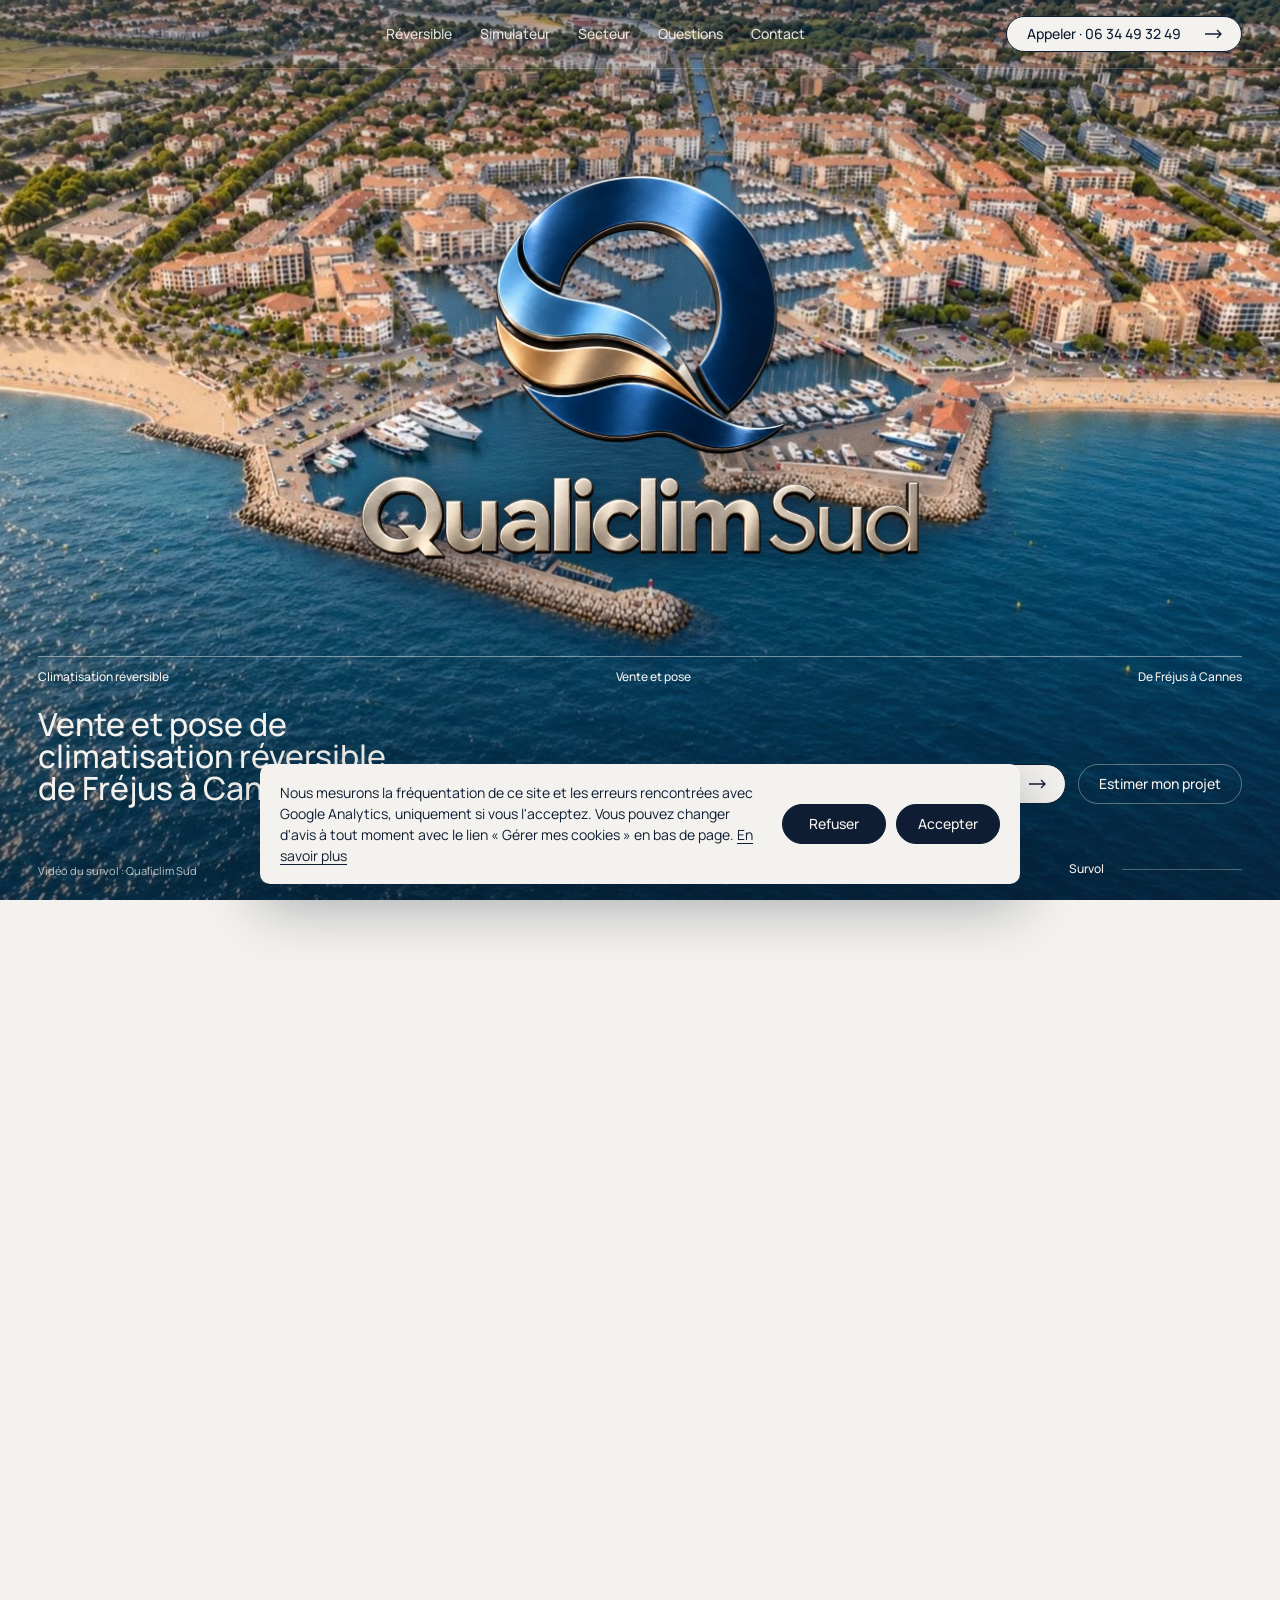
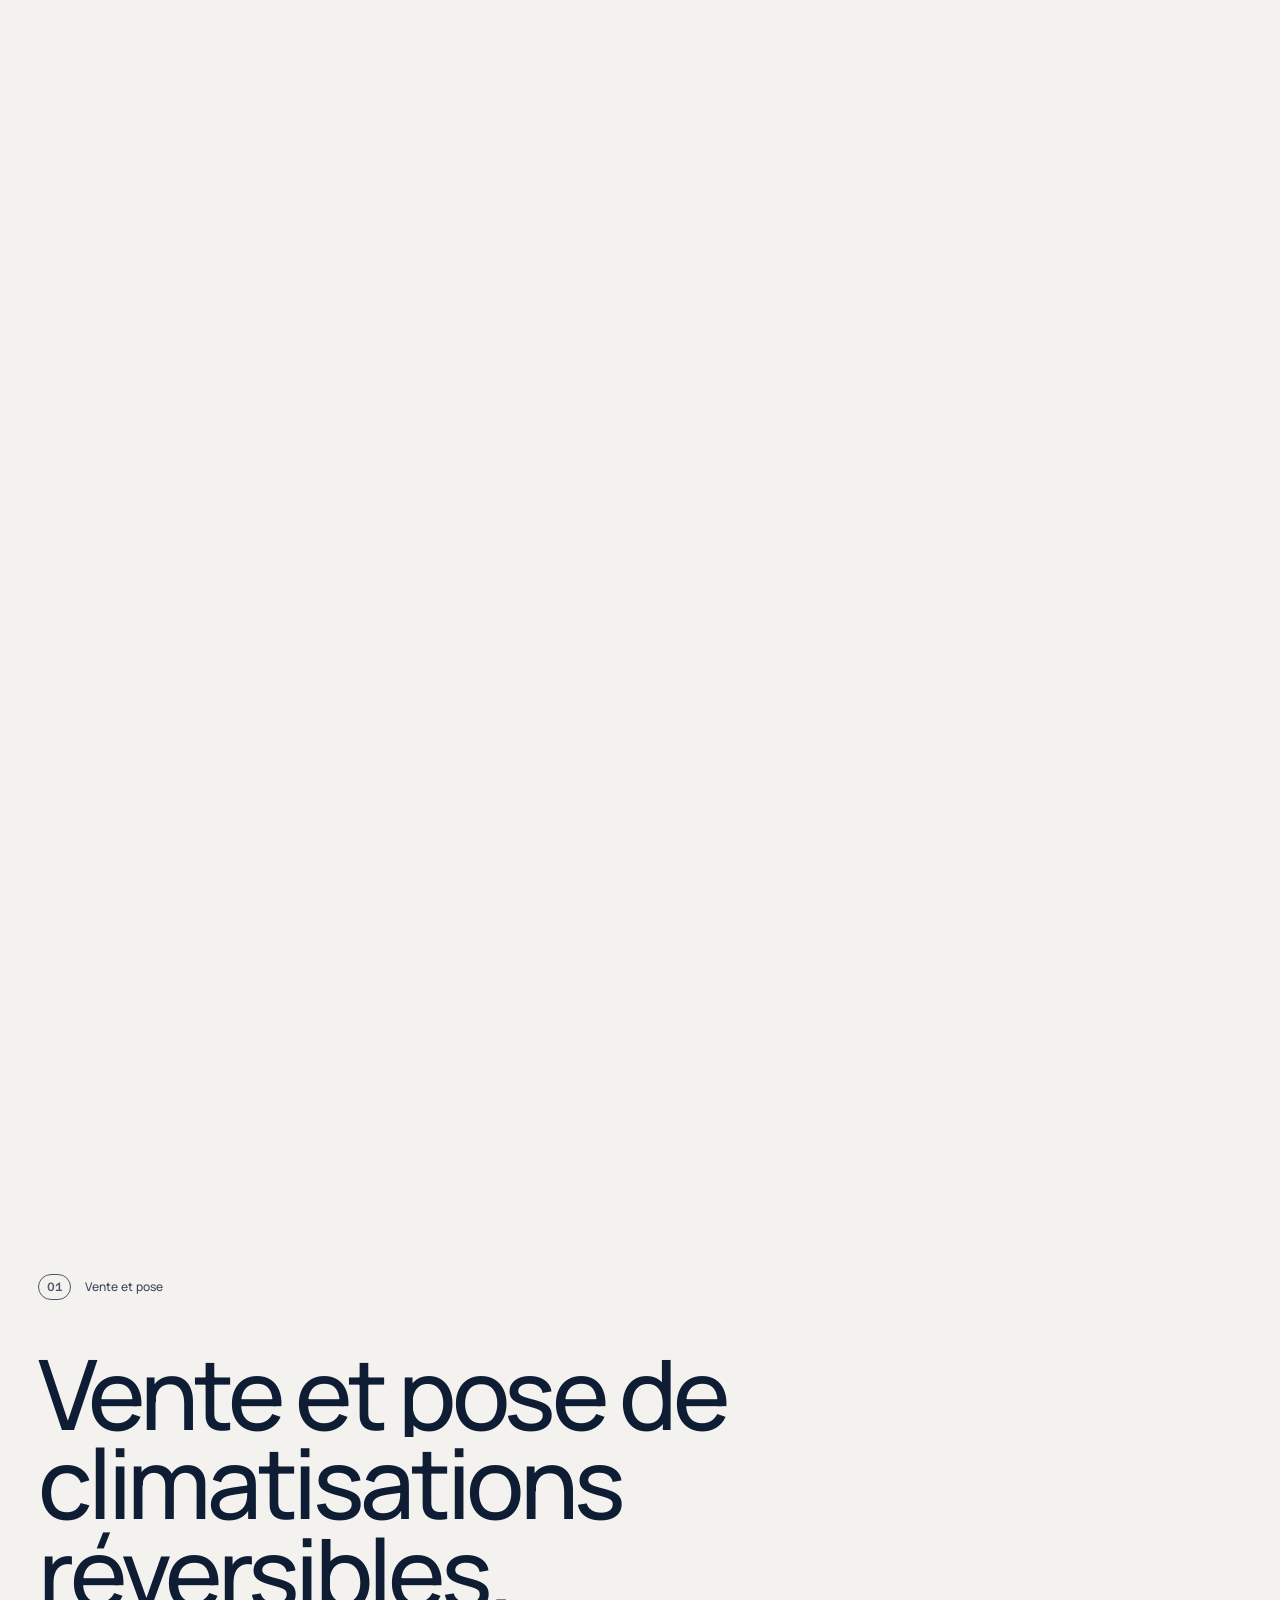
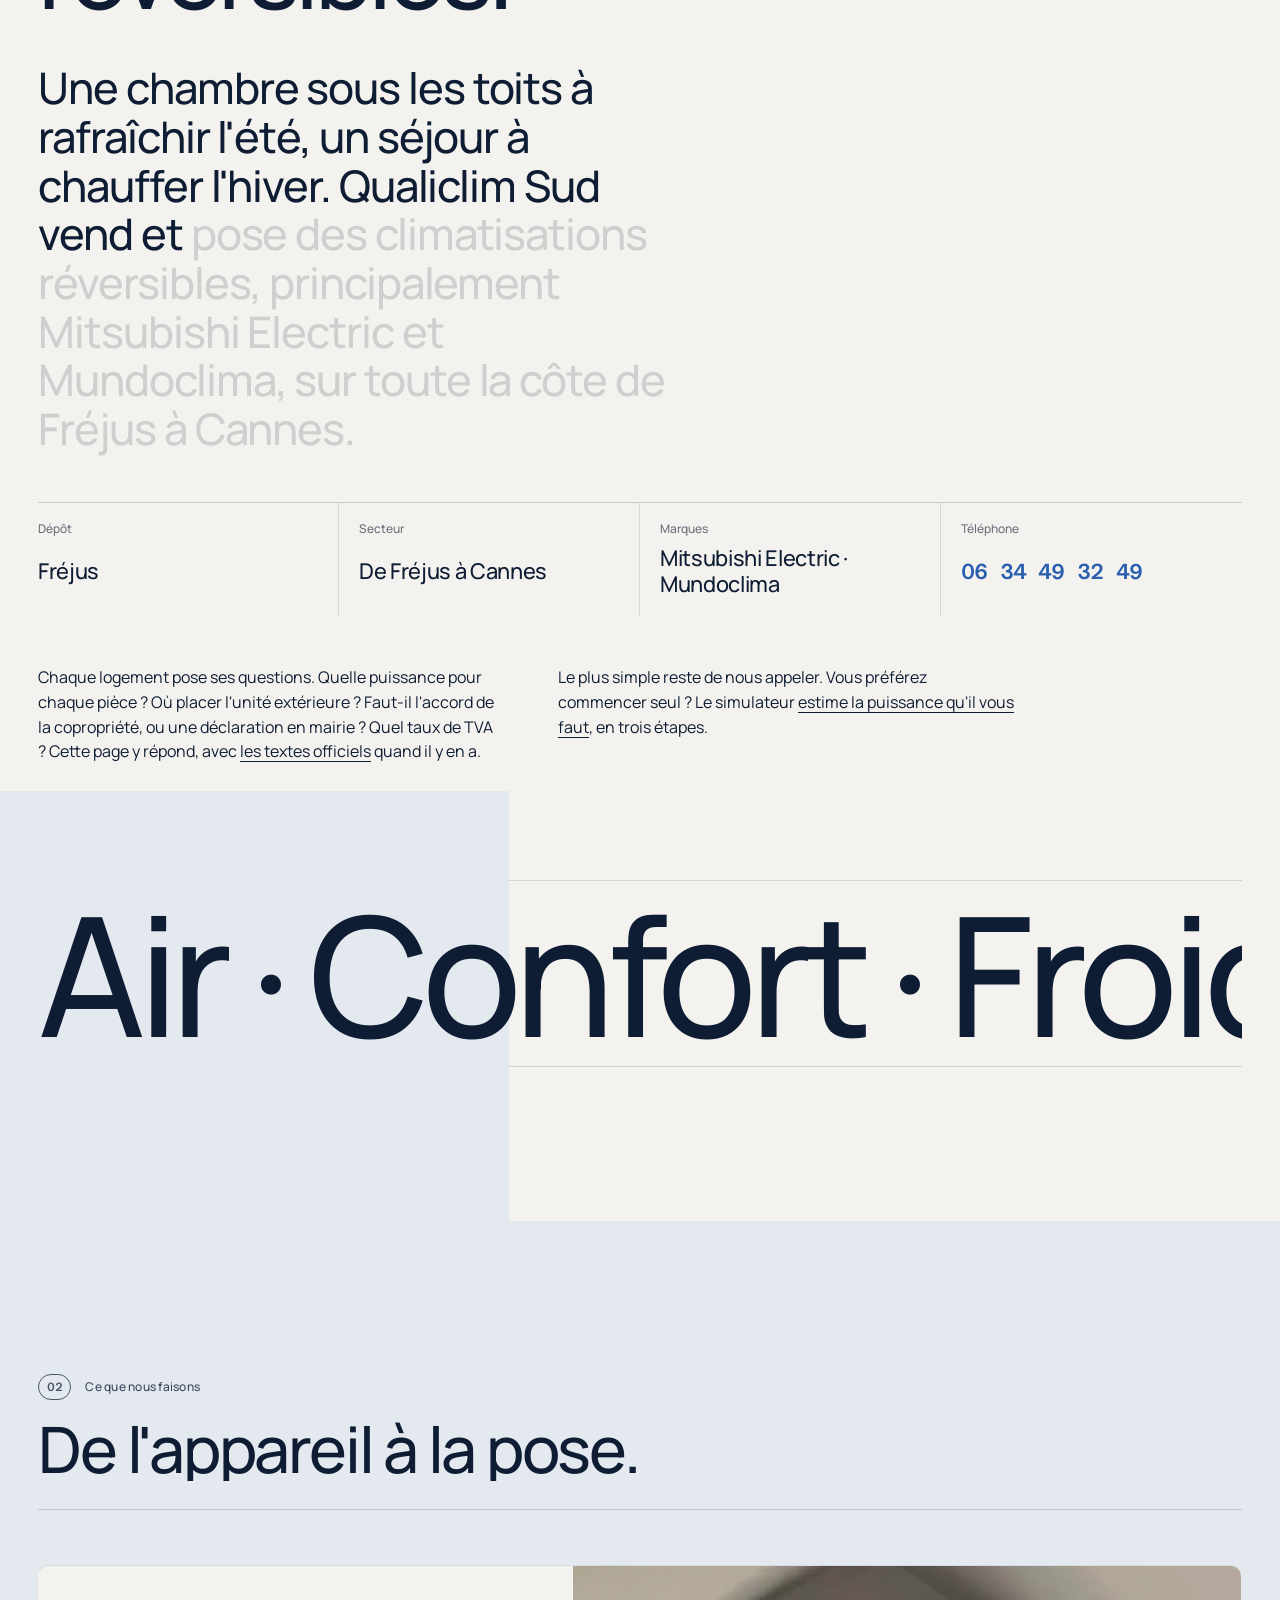
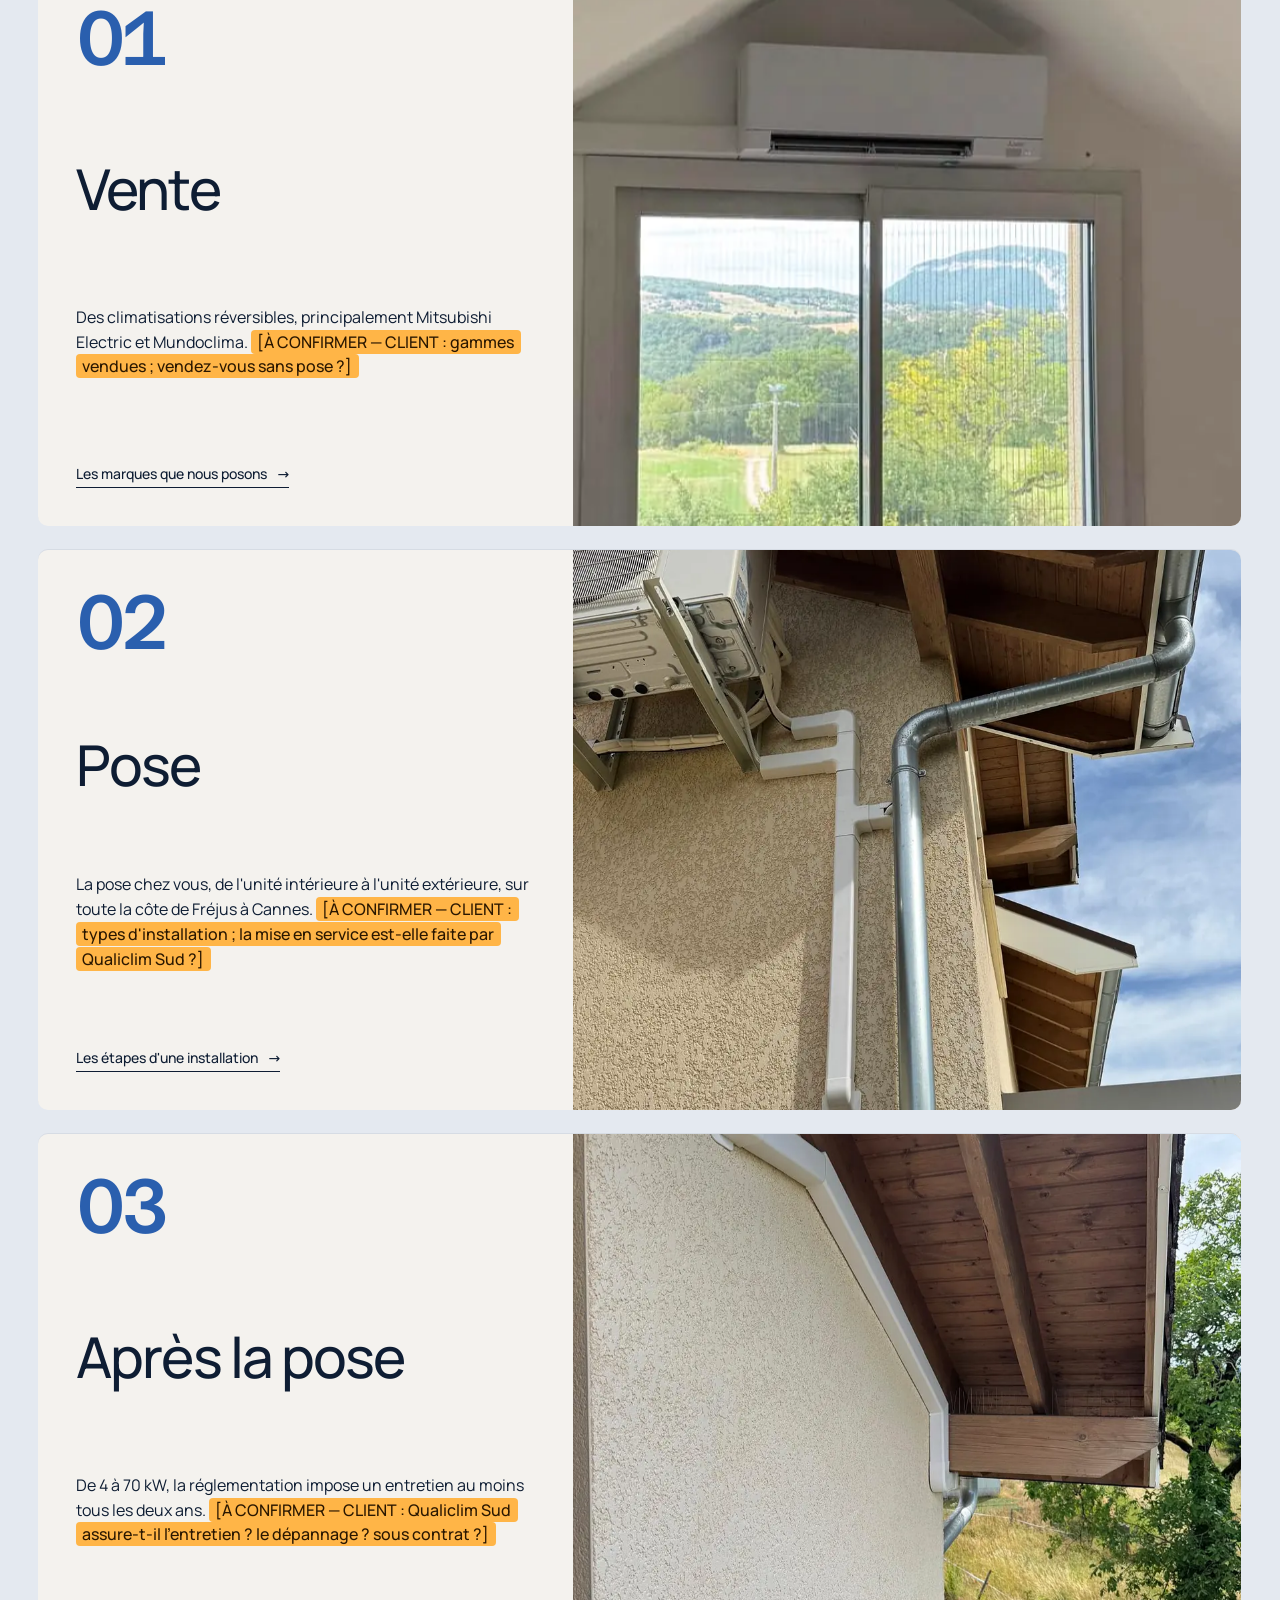
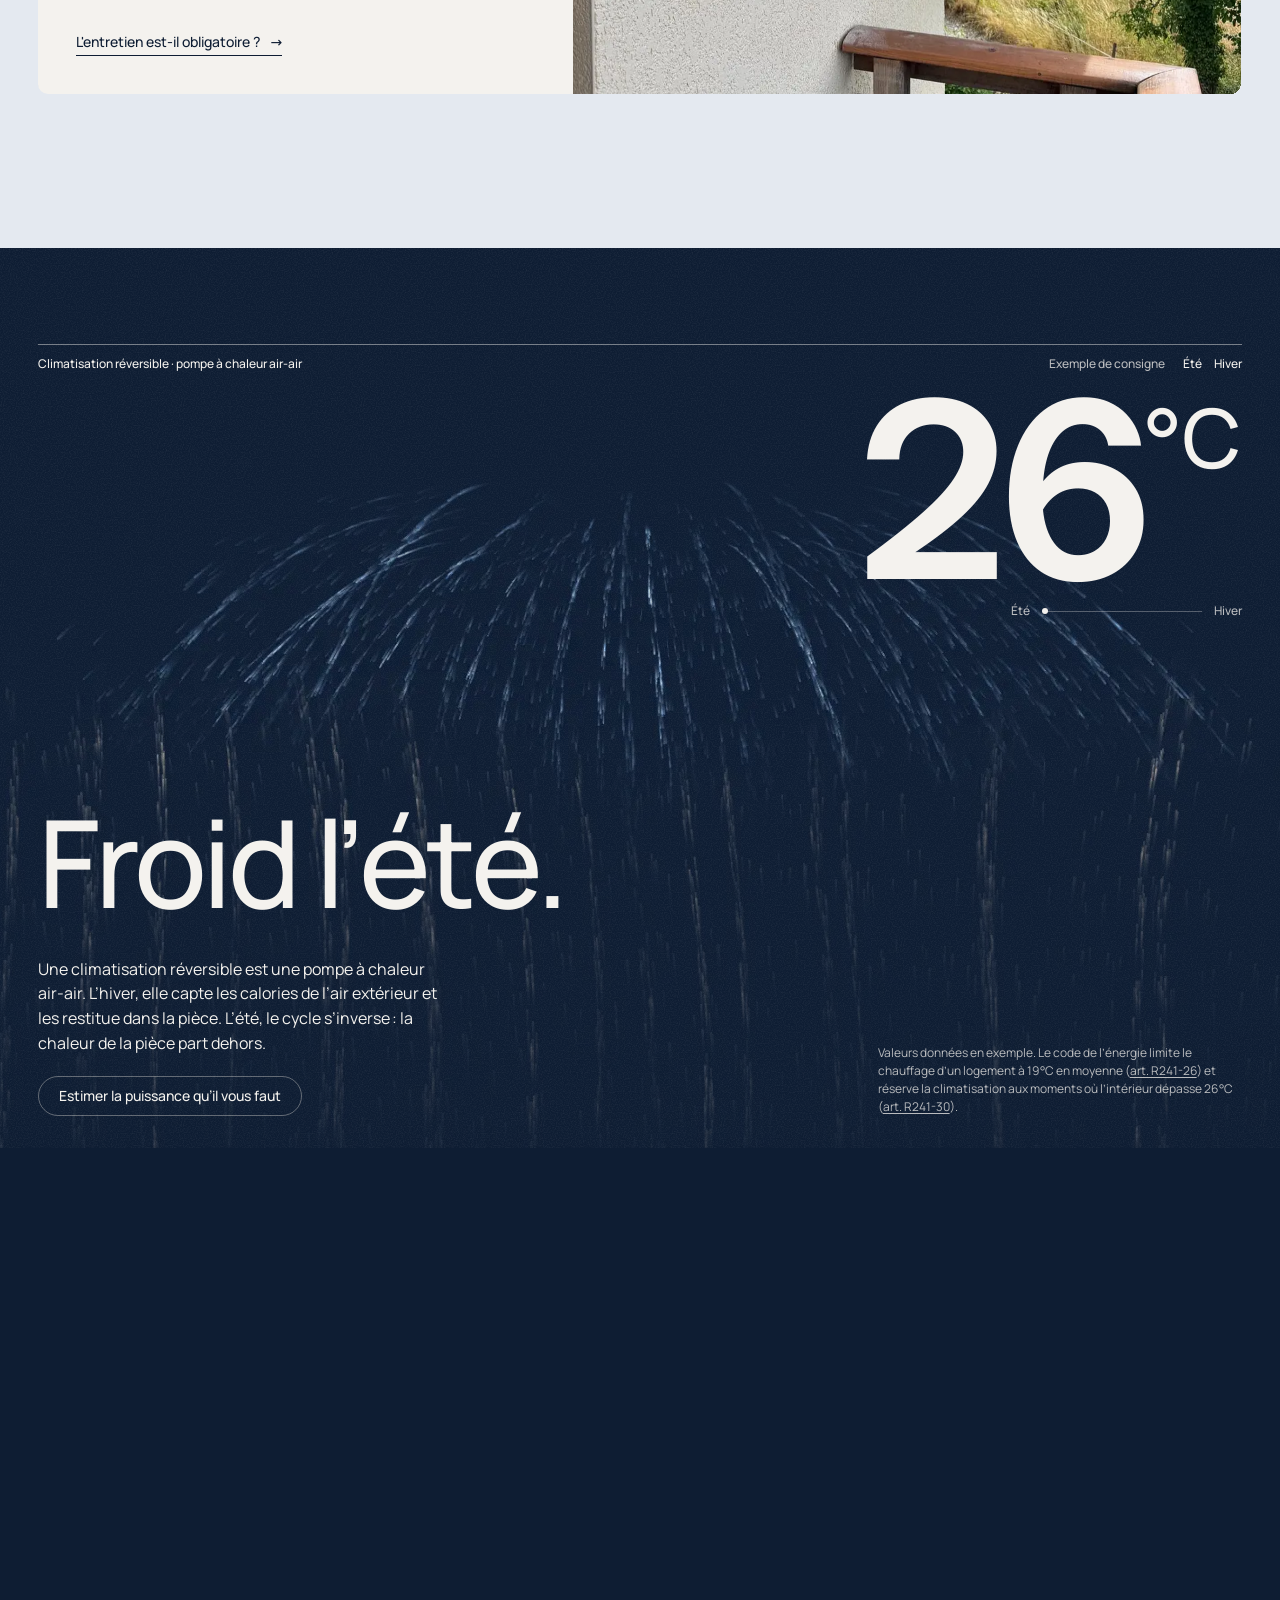
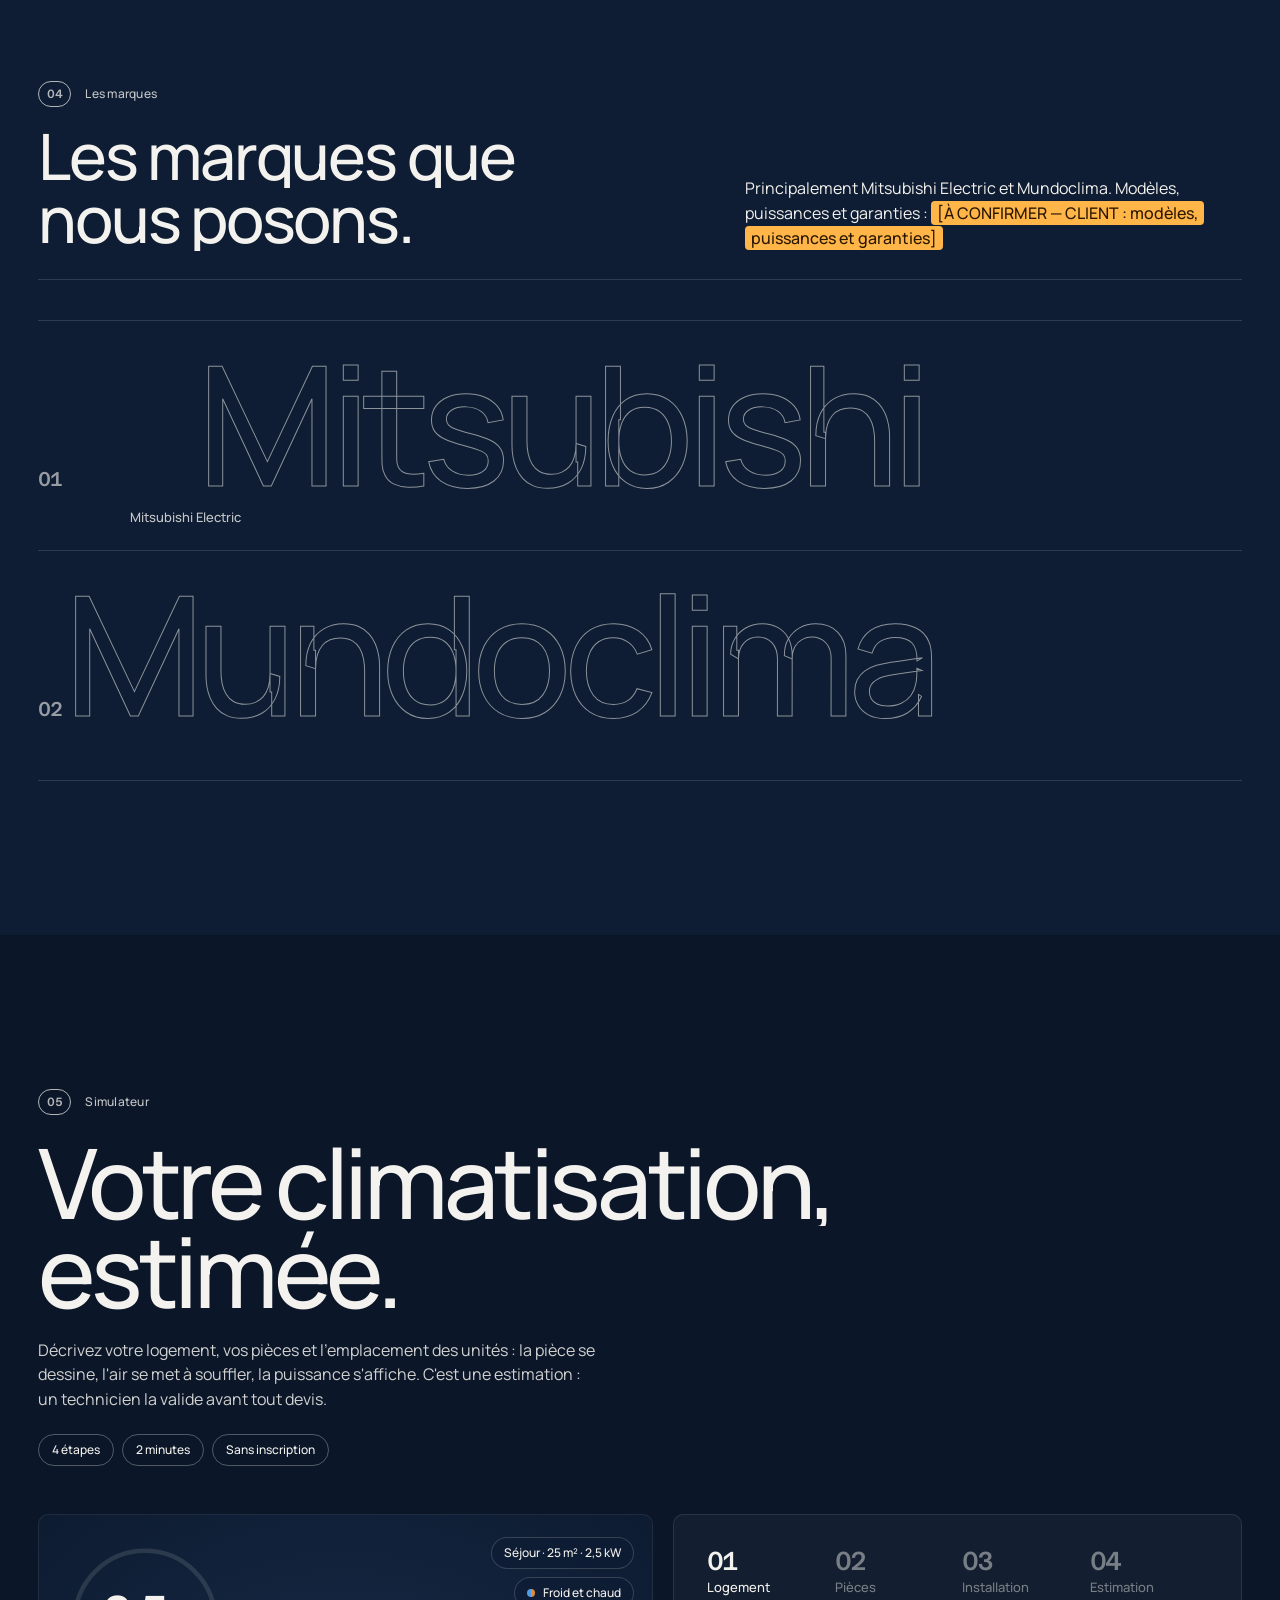
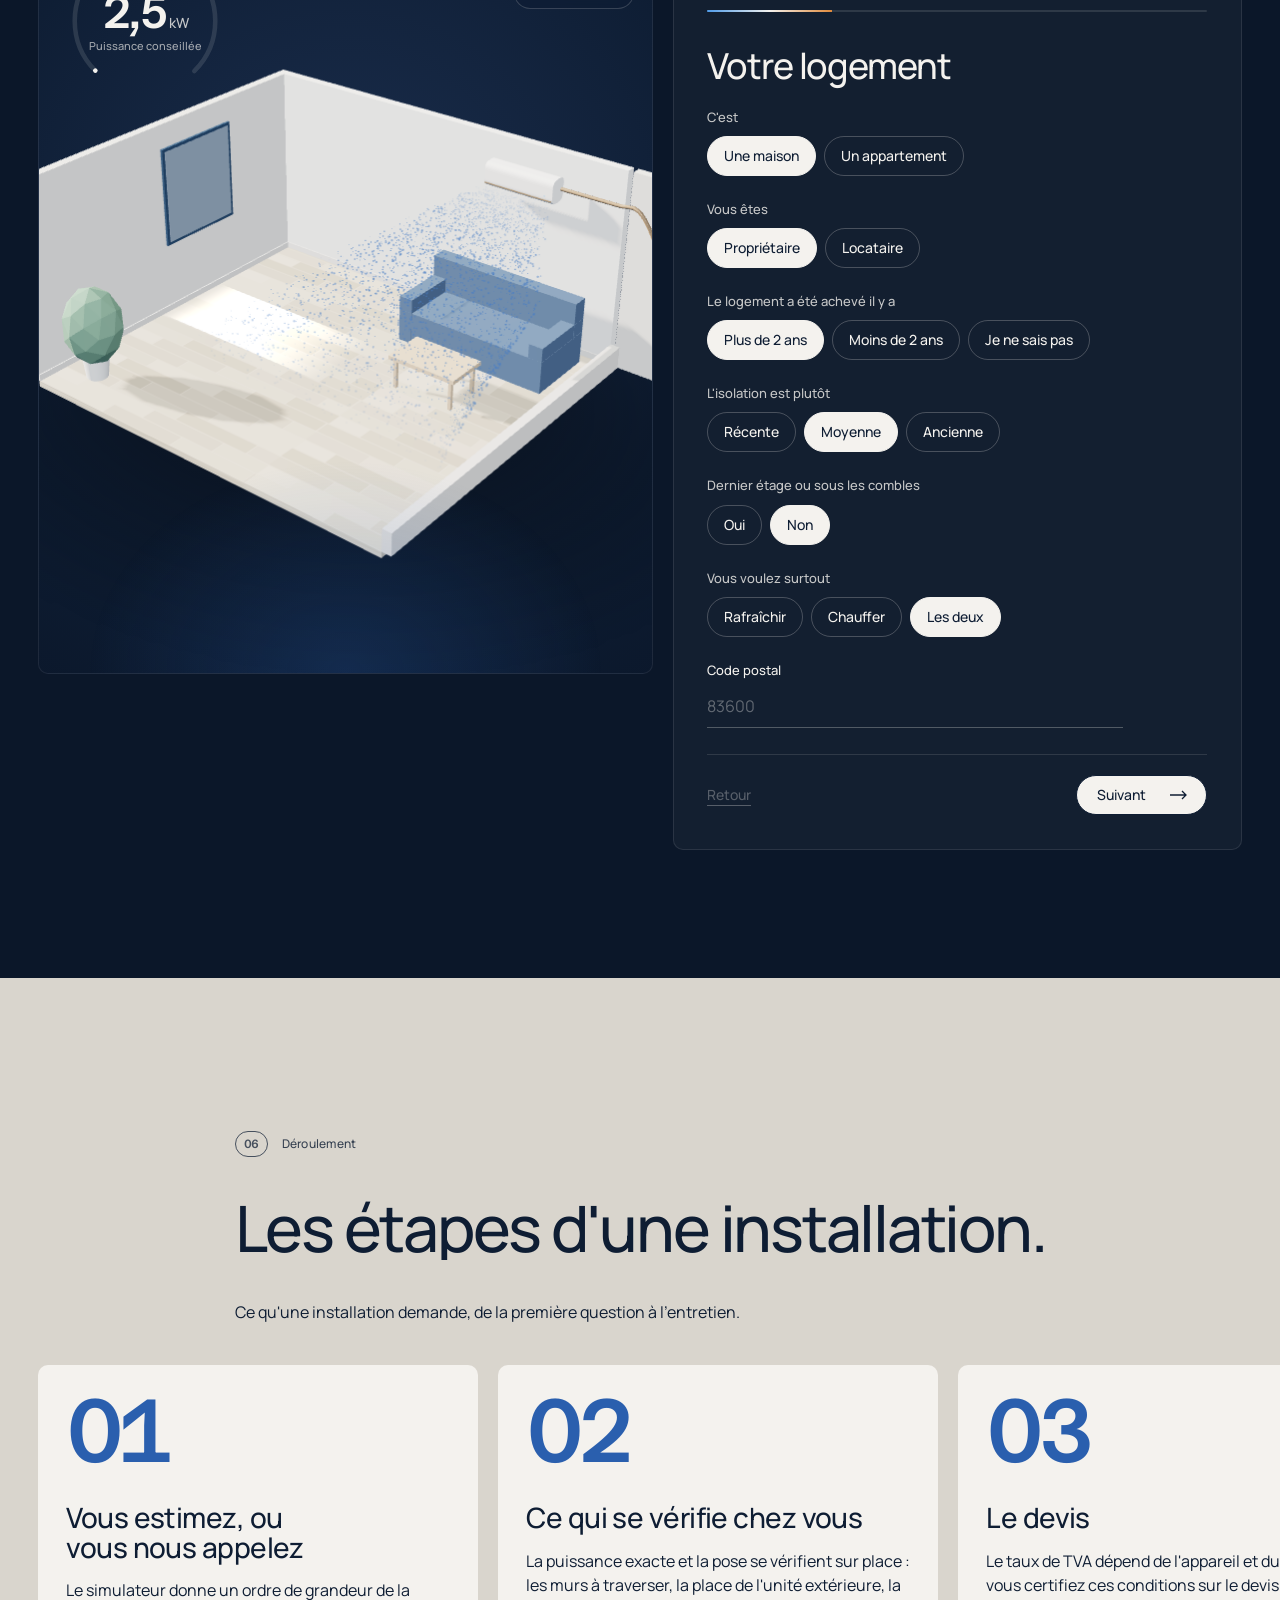
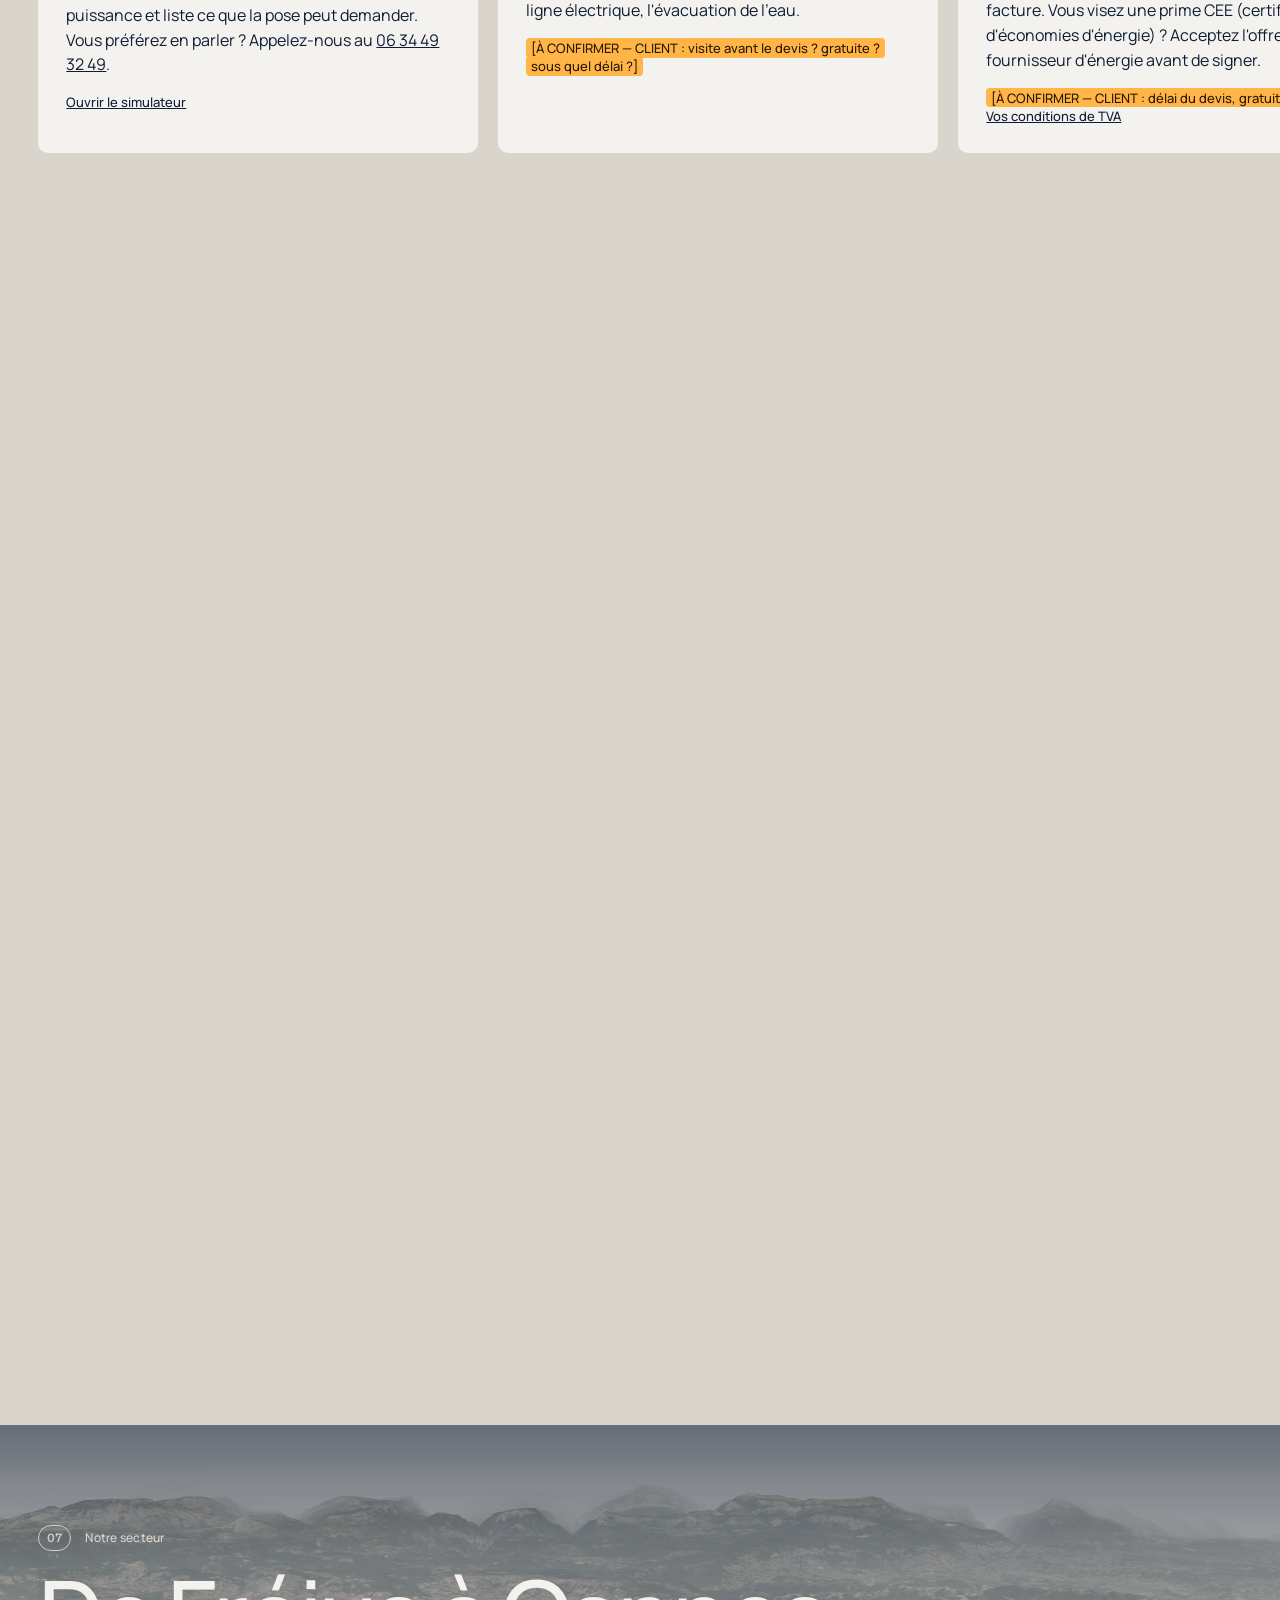
==== index.html @ 8f38d13a "Formulaire de contact relié au relais Brevo Co-Authored-By: Claude Opus 5.5 <noreply@anthropic.com>" ====
<!doctype html>
<html lang="fr">
<head>
<meta charset="utf-8">
<meta name="viewport" content="width=device-width,initial-scale=1,viewport-fit=cover">
<title>Climatisation réversible de Fréjus à Cannes | Qualiclim Sud</title>
<meta name="description" content="Vente et pose de climatisation réversible Mitsubishi Electric et Mundoclima, de Fréjus à Cannes. Estimez la puissance ou appelez le 06 34 49 32 49.">
<meta name="theme-color" content="#0e1d33">
<meta property="og:type" content="website">
<meta property="og:locale" content="fr_FR">
<meta property="og:site_name" content="Qualiclim Sud">
<meta property="og:title" content="Qualiclim Sud — le Sud, à la bonne température">
<meta property="og:description" content="Vente et pose de climatisation réversible, de Fréjus à Cannes. Estimez la puissance qu'il vous faut en ligne.">
<meta name="twitter:card" content="summary_large_image">
<!-- commun:tete -->
<meta name="robots" content="noindex, nofollow">
<!-- Aperçu : la page n'est pas indexée (configuration.json, "mode": "apercu"). -->
<link rel="canonical" href="https://qualiclimsud.fr/">
<meta property="og:url" content="https://qualiclimsud.fr/">
<meta property="og:image" content="https://qualiclimsud.fr/img/partage.jpg">
<meta property="og:image:width" content="1200">
<meta property="og:image:height" content="630">
<meta property="og:image:alt" content="Le logo Qualiclim Sud au-dessus du port de Fréjus">
<meta name="qs-formulaire" content="https://qualiclimsud.fr" data-slug="qualiclim-sud">
<link rel="icon" href="favicon.ico" sizes="any">
<link rel="icon" href="img/icone-32.png" type="image/png" sizes="32x32">
<link rel="apple-touch-icon" href="img/icone-180.png">
<link rel="preload" href="polices/manrope-latin.woff2" as="font" type="font/woff2" crossorigin>
<link rel="preload" href="polices/azeret-mono-500-latin.woff2" as="font" type="font/woff2" crossorigin>
<!-- Kit de mesure Belle Devanture v2 : rien n'est envoyé à Google avant l'accord du visiteur -->
<script>
(function () {
  var ID = 'G-62GGEBKN2W';
  window.dataLayer = window.dataLayer || [];
  window.gtag = window.gtag || function () { dataLayer.push(arguments); };
  // consentement refusé par défaut, sauf si le site le gère déjà (Complianz, Site Kit…) : on ne le redéfinit jamais
  var managed = [].some.call(window.dataLayer, function (a) { return a && a[0] === 'consent' && a[1] === 'default'; });
  if (!managed) gtag('consent', 'default', { analytics_storage: 'denied', ad_storage: 'denied', ad_user_data: 'denied', ad_personalization: 'denied' });
  var on = false, queue = [], errors = 0;
  // rien ne part avant l'accord : les signaux attendent (20 au plus) et partent à l'accord, sinon jamais
  function send(name, params) { if (on) gtag('event', name, params || {}); else if (queue.length < 20) queue.push([name, params || {}]); }
  // jamais de donnée personnelle : e-mails et longs numéros masqués, 100 caractères au plus
  function clean(v) { return String(v || '').replace(/[\w.+-]+@[\w-]+\.[\w.]+/g, '[e-mail]').replace(/\d{6,}/g, '[n]').slice(0, 100); }
  // à appeler par le bandeau de consentement quand le visiteur accepte la mesure d'audience (à chaque page tant que son accord vaut)
  window.bdAnalyticsConsent = function () {
    if (on) return;
    on = true;
    gtag('consent', 'update', { analytics_storage: 'granted' });
    // la balise Google du site est déjà là (Site Kit, Tag Manager…) : on ne la charge pas une seconde fois ; une balise
    // d'un autre usage seulement (Google Ads…) ne mesure pas l'audience : on y ajoute alors la mesure du site
    var tags = [].map.call(document.querySelectorAll('script[src*="googletagmanager.com/gtag/js"], script[src*="googletagmanager.com/gtm.js"]'), function (t) { return (/[?&]id=([^&]+)/.exec(t.src) || [])[1] || ''; });
    var configured = [].some.call(window.dataLayer, function (a) { return a && a[0] === 'config' && a[1] === ID; });
    // cookie de mesure limité à 390 jours (CNIL : 13 mois au plus ; Google : 2 ans par défaut)
    if (!tags.length) {
      gtag('js', new Date());
      gtag('config', ID, { cookie_expires: 33696000 });
      var s = document.createElement('script');
      s.async = true;
      s.src = 'https://www.googletagmanager.com/gtag/js?id=' + ID;
      document.head.appendChild(s);
    } else if (!configured && tags.every(function (t) { return t && t !== ID && !/^GTM?-/.test(t); })) {
      gtag('config', ID, { cookie_expires: 33696000 });
    }
    var first = true;
    try { first = !sessionStorage.getItem('bd_kit'); sessionStorage.setItem('bd_kit', '1'); } catch (e) {}
    if (first) gtag('event', 'bd_kit', { kit_version: '2' });
    queue.splice(0).forEach(function (q) { gtag('event', q[0], q[1]); });
  };
  // à appeler par le bandeau quand le visiteur retire son accord : plus rien ne part ensuite, consentement Google refusé
  window.bdAnalyticsRevoke = function () {
    on = false;
    queue.length = 0;
    gtag('consent', 'update', { analytics_storage: 'denied' });
  };
  // formulaires : à appeler par le site après un envoi réellement réussi, ou quand l'envoi échoue
  window.bdFormSent = function (name) { send('bd_form_sent', { form_name: clean(name || 'formulaire').slice(0, 40) }); };
  window.bdFormFailed = function (name) { send('bd_form_failed', { form_name: clean(name || 'formulaire').slice(0, 40) }); };
  // page introuvable : automatique sur WordPress (classe error404) ou avec <body data-bd-404>, sinon appeler bdNotFound()
  window.bdNotFound = function () { send('bd_404'); };
  document.addEventListener('DOMContentLoaded', function () {
    var b = document.body;
    if (b && (b.classList.contains('error404') || b.hasAttribute('data-bd-404'))) window.bdNotFound();
    // WPForms sans AJAX : la page se recharge et affiche sa confirmation
    if (document.querySelector('.wpforms-confirmation-container-full, .wpforms-confirmation-container')) window.bdFormSent('contact');
  });
  // appuis sur un numéro de téléphone ou une adresse e-mail (un clic n'est pas un contact confirmé)
  document.addEventListener('click', function (e) {
    var a = e.target && e.target.closest ? e.target.closest('a[href^="tel:"], a[href^="mailto:"]') : null;
    if (a) send(a.getAttribute('href').indexOf('tel:') === 0 ? 'bd_phone_click' : 'bd_email_click');
  }, true);
  // bugs vus par les visiteurs : erreurs JavaScript et fichiers qui ne se chargent pas (5 au plus par page)
  window.addEventListener('error', function (e) {
    if (errors >= 5) return;
    var t = e.target;
    if (t && t !== window && (t.src || t.href)) { errors++; send('bd_resource_error', { error_message: clean(String(t.src || t.href).split('?')[0]) }); return; }
    errors++;
    send('bd_js_error', { error_message: clean(e.message) });
  }, true);
  window.addEventListener('unhandledrejection', function (e) {
    if (errors >= 5) return;
    errors++;
    send('bd_js_error', { error_message: clean(e.reason && e.reason.message ? e.reason.message : e.reason) });
  });
  // bandeaux courants : Complianz (WordPress) — accord déjà donné ou donné pendant la visite
  document.addEventListener('cmplz_fire_categories', function (e) {
    var c = e.detail && e.detail.categories;
    if (c && c.indexOf('statistics') >= 0) window.bdAnalyticsConsent();
  });
  // formulaires des extensions WordPress courantes et rendez-vous Calendly : comptés sans rien ajouter
  document.addEventListener('wpcf7mailsent', function () { window.bdFormSent('contact'); });
  document.addEventListener('wpcf7mailfailed', function () { window.bdFormFailed('contact'); });
  window.addEventListener('message', function (e) {
    if (e.origin === 'https://calendly.com' && e.data && e.data.event === 'calendly.event_scheduled') window.bdFormSent('rendez-vous');
  });
  document.addEventListener('DOMContentLoaded', function () {
    var $ = window.jQuery;
    if (!$) return;
    $(document).on('submit_success', function () { window.bdFormSent('contact'); }); // Elementor
    $(document).on('wpformsAjaxSubmitSuccess', function () { window.bdFormSent('contact'); }); // WPForms
    $(document).on('fluentform_submission_success', function () { window.bdFormSent('contact'); }); // Fluent Forms
  });
})();
</script>
<!-- Le bandeau de consentement appelle bdAnalyticsConsent() quand le visiteur accepte la mesure d'audience
     (Complianz : automatique), et bdAnalyticsRevoke() s'il retire son accord. -->
<script type="application/ld+json">
{
  "@context": "https://schema.org",
  "@graph": [
    {
      "@type": "HVACBusiness",
      "@id": "https://qualiclimsud.fr/#entreprise",
      "name": "Qualiclim Sud",
      "legalName": "QUALICLIM",
      "url": "https://qualiclimsud.fr/",
      "logo": "https://qualiclimsud.fr/img/logo.webp",
      "image": "https://qualiclimsud.fr/img/partage.jpg",
      "description": "Vente et pose de climatisation réversible (pompe à chaleur air-air), principalement Mitsubishi Electric et Mundoclima, de Fréjus à Cannes.",
      "telephone": "+33634493249",
      "email": "contact@qualiclimsud.fr",
      "address": {
        "@type": "PostalAddress",
        "addressLocality": "Fréjus",
        "postalCode": "83600",
        "addressRegion": "Provence-Alpes-Côte d'Azur",
        "addressCountry": "FR"
      },
      "areaServed": [
        {
          "@type": "City",
          "name": "Fréjus"
        },
        {
          "@type": "City",
          "name": "Saint-Raphaël"
        },
        {
          "@type": "City",
          "name": "Théoule-sur-Mer"
        },
        {
          "@type": "City",
          "name": "Mandelieu-la-Napoule"
        },
        {
          "@type": "City",
          "name": "Cannes"
        }
      ],
      "brand": [
        {
          "@type": "Brand",
          "name": "Mitsubishi Electric"
        },
        {
          "@type": "Brand",
          "name": "Mundoclima"
        }
      ],
      "knowsAbout": [
        "Climatisation réversible",
        "Pompe à chaleur air-air"
      ],
      "identifier": {
        "@type": "PropertyValue",
        "propertyID": "SIREN",
        "value": "944335249"
      }
    },
    {
      "@type": "WebSite",
      "@id": "https://qualiclimsud.fr/#site",
      "url": "https://qualiclimsud.fr/",
      "name": "Qualiclim Sud",
      "inLanguage": "fr-FR",
      "publisher": {
        "@id": "https://qualiclimsud.fr/#entreprise"
      }
    },
    {
      "@type": "WebPage",
      "@id": "https://qualiclimsud.fr/#page",
      "url": "https://qualiclimsud.fr/",
      "name": "Climatisation réversible de Fréjus à Cannes | Qualiclim Sud",
      "isPartOf": {
        "@id": "https://qualiclimsud.fr/#site"
      },
      "about": {
        "@id": "https://qualiclimsud.fr/#entreprise"
      },
      "inLanguage": "fr-FR"
    }
  ]
}
</script>
<!-- /commun:tete -->
<link rel="preload" as="image" href="img/poster.jpg">
<link rel="stylesheet" href="css/site.css?v=e62b1c49dc">
<link rel="stylesheet" href="css/reversible.css?v=9c5205fbbe">
<script>document.documentElement.classList.add('js');</script>
<script type="application/ld+json">
{
  "@context": "https://schema.org",
  "@type": "FAQPage",
  "mainEntity": [
    {
      "@type": "Question",
      "name": "Quelle puissance de climatisation pour mon logement ?",
      "acceptedAnswer": {
        "@type": "Answer",
        "text": "Elle se calcule pièce par pièce. Comptent la surface, la hauteur sous plafond, l'isolation, l'exposition au soleil, les grandes baies vitrées, et le fait d'être au dernier étage ou sous les combles. Le simulateur tient compte de tout cela et donne un ordre de grandeur en kilowatts. Seul un relevé chez vous fixe la bonne puissance."
      }
    },
    {
      "@type": "Question",
      "name": "Combien coûte une climatisation réversible posée ?",
      "acceptedAnswer": {
        "@type": "Answer",
        "text": "Le prix dépend de votre projet : le nombre de pièces, la puissance, la gamme de l'appareil, la distance entre les deux unités, l'accès à l'unité extérieure, le mur à traverser, la ligne électrique et l'évacuation de l'eau. Le taux de TVA compte aussi : il dépend de l'appareil et du logement. Le simulateur liste ce qui s'applique chez vous."
      }
    },
    {
      "@type": "Question",
      "name": "Climatisation réversible ou pompe à chaleur air-air : quelle différence ?",
      "acceptedAnswer": {
        "@type": "Answer",
        "text": "Une climatisation réversible est une pompe à chaleur air-air réversible : deux noms pour le même appareil. Il rafraîchit vos pièces en été et les chauffe en hiver. Les textes officiels disent « pompe à chaleur air/air réversible », le langage courant « clim réversible ». Sur une fiche produit, c'est le mot « réversible » qui compte : il dit que l'appareil fait les deux."
      }
    },
    {
      "@type": "Question",
      "name": "L'entretien d'une climatisation est-il obligatoire ?",
      "acceptedAnswer": {
        "@type": "Answer",
        "text": "Oui, si sa puissance nominale est comprise entre 4 et 70 kW : au moins un entretien tous les deux ans, le premier au plus tard deux ans après la pose. Il comprend la vérification de l'appareil, un contrôle d'étanchéité du circuit (sauf s'il est déjà contrôlé au titre du règlement européen), un nettoyage si besoin, des réglages et des conseils d'usage. L'occupant le fait faire, sauf clause contraire du bail. L'entreprise remet une attestation dans les 15 jours. Sous 4 kW, cet entretien n'est pas obligatoire."
      }
    },
    {
      "@type": "Question",
      "name": "Qui a le droit d'installer une climatisation ?",
      "acceptedAnswer": {
        "@type": "Answer",
        "text": "Tout ce qui touche au fluide frigorigène est réservé aux entreprises titulaires d'une attestation de capacité. C'est le cas de la mise en service d'une climatisation en deux unités (split), de son entretien, de sa réparation et du contrôle de son étanchéité. Un organisme agréé délivre cette attestation pour cinq ans au plus, une par établissement. Un split préchargé ne se vend d'ailleurs à un particulier qu'avec un contrat de mise en service signé avec une entreprise attestée."
      }
    },
    {
      "@type": "Question",
      "name": "Une climatisation au R32 va-t-elle être interdite ?",
      "acceptedAnswer": {
        "@type": "Answer",
        "text": "Non, pas un appareil déjà posé. Le règlement européen sur les gaz fluorés interdit, à partir du 1er janvier 2029, de mettre sur le marché européen des climatisations air-air neuves en deux blocs (split), de 12 kW au plus, qui utilisent un fluide comme le R32, sauf exigence de sécurité. Les appareils déjà posés restent utilisables et réparables, et le R32 peut encore servir à les recharger. À quantité égale, une fuite de R32 pèse environ trois fois moins sur le climat qu'une fuite de R410A."
      }
    },
    {
      "@type": "Question",
      "name": "L'unité extérieure risque-t-elle de gêner les voisins ?",
      "acceptedAnswer": {
        "@type": "Answer",
        "text": "Elle ne doit pas. Le code de la santé publique interdit tout bruit qui, par sa durée, sa répétition ou son intensité, trouble la tranquillité du voisinage, y compris celui d'un appareil dont on a la garde. L'emplacement de l'unité extérieure se choisit donc aussi pour vos voisins."
      }
    },
    {
      "@type": "Question",
      "name": "Où intervenez-vous ?",
      "acceptedAnswer": {
        "@type": "Answer",
        "text": "Notre dépôt est à Fréjus. Nous posons sur toute la côte, de Fréjus à Cannes : Fréjus, Saint-Raphaël et Agay, Théoule-sur-Mer, Mandelieu-la-Napoule et Cannes. Votre commune n'y est pas ? Appelez-nous au 06 34 49 32 49 : nous vous dirons si nous pouvons venir chez vous."
      }
    }
  ]
}
</script>
</head>
<body>
<a class="evitement" href="#metier">Aller au contenu</a>

<div class="prechargeur" id="prechargeur" aria-hidden="true">
  <div class="prechargeur__centre">
    <img src="img/q-grand.webp" alt="" width="600" height="578">
    <p class="prechargeur__compte"><span id="compte">0</span><small>%</small></p>
  </div>
  <p class="prechargeur__ligne">Qualiclim Sud · Climatisation réversible · De Fréjus à Cannes</p>
</div>
<p class="lisible" role="status" id="etat-chargement">Chargement de la page…</p>

<header class="nav" id="nav">
  <a class="signe" href="#haut" aria-label="Qualiclim Sud, retour en haut de la page"><img class="signe__q" src="img/q-petit.webp" alt="" width="112" height="108"><img class="signe__nom" src="img/nom-petit.webp" alt="" width="480" height="72"></a>
  <nav class="nav__liens" aria-label="Rubriques">
    <a href="#climatisation">Réversible</a>
    <a href="#simulateur">Simulateur</a>
    <a href="#zone">Secteur</a>
    <a href="#questions">Questions</a>
    <a href="#contact">Contact</a>
  </nav>
  <a class="pilule pilule--porcelaine" href="tel:+33634493249" aria-label="Appeler Qualiclim Sud au 06 34 49 32 49" data-magnetique>Appeler<span class="appel__num">&nbsp;· 06&nbsp;34&nbsp;49&nbsp;32&nbsp;49</span></a>
</header>

<div class="scene" id="scene" aria-hidden="true"><div class="grain" id="grain"></div></div>
<p class="mentions">Vidéo du survol : Qualiclim Sud</p>
<div class="instrument" aria-hidden="true">
  <p id="ins-etape">Survol</p>
  <div class="barre"><i id="ins-barre"></i></div>
</div>

<main id="contenu">
  <div class="recit" id="haut">
    <div class="piste" id="piste">
      <ol class="temps" id="temps">
        <li class="temp ouverture est-la">
          <div class="marque-hero">
            <span class="mh-entree mh-entree--q"><img class="mh-q" id="mh-q" src="img/q-grand.webp" alt="" width="600" height="578"></span>
            <span class="mh-entree mh-entree--nom"><img class="mh-nom" id="mh-nom" src="img/nom-grand.webp" alt="Qualiclim Sud" width="1432" height="213"></span>
          </div>
          <div class="bas">
            <div class="ligne-utile"><span>Climatisation réversible</span><span>Vente et pose</span><span>De Fréjus à Cannes</span></div>
            <div class="rangee">
              <h1>Vente et pose de climatisation réversible, de Fréjus à Cannes.</h1>
              <div class="actions">
                <a class="pilule pilule--porcelaine" href="tel:+33634493249" data-magnetique>Appeler · 06&nbsp;34&nbsp;49&nbsp;32&nbsp;49</a>
                <a class="pilule pilule--onglet" href="#simulateur" data-magnetique>Estimer mon projet</a>
              </div>
            </div>
          </div>
        </li>
        <li class="temp descente">
          <p class="cap">Cap sur <span>Fréjus.</span></p>
        </li>
        <li class="temp arrivee">
          <p class="arrivee__titre"><span class="arrivee__kicker">Qualiclim Sud arrive à</span><span class="affiche">Fréjus</span></p>
          <div class="ligne-utile"><span>Notre dépôt</span><span>De Fréjus à Cannes</span><span class="a-confirmer">[À CONFIRMER — CLIENT : adresse, horaires, accueil du public]</span></div>
          <div class="details">
            <p class="utile" style="max-width:40ch">Vente et pose de climatisation réversible, sur toute la côte de Fréjus à Cannes.</p>
            <div class="actions">
              <a class="pilule pilule--porcelaine" href="tel:+33634493249" data-magnetique>Appeler · 06&nbsp;34&nbsp;49&nbsp;32&nbsp;49</a>
              <a class="pilule pilule--onglet" href="#zone" data-magnetique>Voir notre secteur</a>
            </div>
          </div>
        </li>
      </ol>
      <div class="brume" aria-hidden="true"></div>
      <div class="finale">
        <img class="finale__q" src="img/q-grand.webp" alt="" width="600" height="578">
        <img class="finale__nom" src="img/nom-grand.webp" alt="" width="1432" height="213">
        <p class="slogan">Le Sud, à la bonne température.</p>
        <p class="utile">Climatisation réversible · Vente et pose · De Fréjus à Cannes</p>
      </div>
    </div>
  </div>

  <div class="site" id="site">

    <!-- 01 — Manifeste -->
    <section class="bande manifeste" id="metier" aria-labelledby="t-metier" data-fond="#f4f2ee">
      <div class="cadre">
        <p class="sur-titre"><span>01</span>Vente et pose</p>
        <h2 id="t-metier" class="titre-mur" data-titre>Vente et pose de climatisations réversibles.</h2>
        <p class="manifeste__texte" data-mots>Une chambre sous les toits à rafraîchir l'été, un séjour à chauffer l'hiver. Qualiclim Sud vend et pose des climatisations réversibles, principalement Mitsubishi Electric et Mundoclima, sur toute la côte de Fréjus à Cannes.</p>
        <dl class="reperes-cles">
          <div data-apparait><dt>Dépôt</dt><dd>Fréjus</dd></div>
          <div data-apparait><dt>Secteur</dt><dd>De Fréjus à Cannes</dd></div>
          <div data-apparait><dt>Marques</dt><dd>Mitsubishi Electric · Mundoclima</dd></div>
          <div data-apparait><dt>Téléphone</dt><dd><a href="tel:+33634493249">06 34 49 32 49</a></dd></div>
        </dl>
        <div class="intro" data-apparait>
          <p>Chaque logement pose ses questions. Quelle puissance pour chaque pièce ? Où placer l'unité extérieure ? Faut-il l'accord de la copropriété, ou une déclaration en mairie ? Quel taux de TVA ? Cette page y répond, avec <a href="#demarches">les textes officiels</a> quand il y en a.</p>
          <p>Le plus simple reste de nous appeler. Vous préférez commencer seul ? Le simulateur <a href="#simulateur">estime la puissance qu'il vous faut</a>, en trois étapes.</p>
        </div>
      </div>
      <div class="defile" aria-hidden="true"><p class="defile__piste" data-defile>Air · Confort · Froid l'été · Chaud l'hiver · Air · Confort · Froid l'été · Chaud l'hiver ·&nbsp;</p></div>
    </section>

    <!-- 02 — Vente, pose, après la pose : cartes empilées -->
    <section class="bande bande--jour services" id="services" aria-label="Vente, pose et après la pose" data-fond="#e4e9f0">
      <div class="cadre">
        <div class="tete">
          <p class="sur-titre"><span>02</span>Ce que nous faisons</p>
          <h2 data-titre>De l'appareil à la pose.</h2>
        </div>
        <div class="pile">
          <article class="pile__carte" style="--i:0">
            <div class="pile__texte">
              <p class="n">01</p><h3>Vente</h3>
              <p>Des climatisations réversibles, principalement Mitsubishi Electric et Mundoclima. <span class="a-confirmer">[À CONFIRMER — CLIENT : gammes vendues ; vendez-vous sans pose ?]</span></p>
              <a class="lien-fleche" href="#marques">Les marques que nous posons</a>
            </div>
            <div class="pile__visuel pile__visuel--vente"><img src="img/real-interieur-600.webp" alt="Unité murale de climatisation posée au-dessus d'une baie vitrée, dans une chambre sous les combles" width="600" height="800" loading="lazy" decoding="async" data-parallaxe></div>
          </article>
          <article class="pile__carte" style="--i:1">
            <div class="pile__texte">
              <p class="n">02</p><h3>Pose</h3>
              <p>La pose chez vous, de l'unité intérieure à l'unité extérieure, sur toute la côte de Fréjus à Cannes. <span class="a-confirmer">[À CONFIRMER — CLIENT : types d'installation ; la mise en service est-elle faite par Qualiclim Sud ?]</span></p>
              <a class="lien-fleche" href="#deroulement">Les étapes d'une installation</a>
            </div>
            <div class="pile__visuel pile__visuel--pose"><img src="img/real-groupe-1000.webp" alt="Groupe extérieur Mitsubishi Electric fixé sur consoles murales, liaisons sous goulotte blanche" width="1000" height="1333" loading="lazy" decoding="async" data-parallaxe></div>
          </article>
          <article class="pile__carte" style="--i:2">
            <div class="pile__texte">
              <p class="n">03</p><h3>Après la pose</h3>
              <p>De 4 à 70 kW, la réglementation impose un entretien au moins tous les deux ans. <span class="a-confirmer">[À CONFIRMER — CLIENT : Qualiclim Sud assure-t-il l'entretien ? le dépannage ? sous contrat ?]</span></p>
              <a class="lien-fleche" href="#q-entretien">L'entretien est-il obligatoire ?</a>
            </div>
            <div class="pile__visuel pile__visuel--apres"><img src="img/real-goulotte-1000.webp" alt="Liaisons rangées sous une goulotte blanche, le long de la pente du toit" width="1000" height="1250" loading="lazy" decoding="async" data-parallaxe></div>
          </article>
        </div>
      </div>
    </section>

    <!-- 03 — Réversible (scène WebGL) -->
    <section class="bande rev" id="climatisation" aria-labelledby="t-rev" data-fond="#0e1d33">
      <div class="rev-scene">
        <div class="rev-affiche" aria-hidden="true"></div>
        <div class="rev-voile" aria-hidden="true"></div>
        <div class="rev-calque">
          <h2 class="rev-titre" id="t-rev" data-rev-calme>Climatisation réversible<span aria-hidden="true">&#160;· </span><span class="rev-lisible">, </span>pompe à chaleur <span class="rev-insecable">air-air</span></h2>
          <div class="rev-consigne">
            <p class="rev-etiquette" data-rev-calme>Exemple de consigne<span class="rev-saisons" aria-hidden="true"><span data-saison="ete" class="est-active">Été</span><span data-saison="hiver">Hiver</span></span></p>
            <p class="rev-valeur" aria-hidden="true"><span class="rev-nombre">26</span><span class="rev-unite">°C</span></p>
            <dl class="rev-paire">
              <div><dt>Été</dt><dd><span class="rev-chiffre">26</span><span class="rev-unite">&#8239;°C</span></dd></div>
              <div><dt>Hiver</dt><dd><span class="rev-chiffre">19</span><span class="rev-unite">&#8239;°C</span></dd></div>
            </dl>
            <div class="rev-jauge" aria-hidden="true" data-rev-calme><span>Été</span><i><b></b></i><span>Hiver</span></div>
          </div>
          <ol class="rev-temps" role="list" data-rev-calme="0.7">
            <li class="rev-temps__ete">Froid l’été.</li>
            <li class="rev-temps__hiver">Chaud l’hiver.</li>
            <li class="rev-temps__un">Un seul appareil.</li>
          </ol>
          <div class="rev-texte" data-rev-calme>
            <p>Une climatisation réversible est une pompe à chaleur <span class="rev-insecable">air-air</span>. L’hiver, elle capte les calories de l’air extérieur et les restitue dans la pièce. L’été, le cycle s’inverse&#8239;: la chaleur de la pièce part dehors.</p>
            <a class="pilule pilule--onglet rev-lien" href="#simulateur" data-magnetique>Estimer la puissance qu’il vous faut</a>
          </div>
          <p class="rev-legende" data-rev-calme>Valeurs données en exemple. Le code de l’énergie limite le chauffage d’un logement à 19&#8239;°C en moyenne (<a href="https://www.legifrance.gouv.fr/codes/article_lc/LEGIARTI000031748167" rel="noopener" class="rev-insecable">art.&#160;R241-26</a>) et réserve la climatisation aux moments où l’intérieur dépasse 26&#8239;°C (<a href="https://www.legifrance.gouv.fr/codes/article_lc/LEGIARTI000031748177" rel="noopener" class="rev-insecable">art.&#160;R241-30</a>).</p>
        </div>
      </div>
    </section>

    <!-- 04 — Marques -->
    <section class="bande bande--espresso marques" id="marques" aria-labelledby="t-marques" data-fond="#0e1d33">
      <div class="cadre">
        <div class="tete tete--sombre">
          <p class="sur-titre"><span>04</span>Les marques</p>
          <h2 id="t-marques" data-titre>Les marques que nous posons.</h2>
          <p>Principalement Mitsubishi Electric et Mundoclima. Modèles, puissances et garanties&nbsp;: <span class="a-confirmer">[À CONFIRMER — CLIENT : modèles, puissances et garanties]</span></p>
        </div>
        <ol class="marques__liste">
          <li class="marque-ligne"><span class="n">01</span><p class="marque-nom" data-remplit>Mitsubishi</p><p class="utile">Mitsubishi Electric</p></li>
          <li class="marque-ligne"><span class="n">02</span><p class="marque-nom" data-remplit>Mundoclima</p><p class="utile">&nbsp;</p></li>
        </ol>
      </div>
    </section>

    <!-- 05 — Simulateur -->
    <section class="simu" id="simulateur" aria-labelledby="t-simu" data-fond="#0b1729">
      <div class="simu__tete">
        <p class="sur-titre"><span>05</span>Simulateur</p>
        <h2 id="t-simu" class="titre-mur" data-titre>Votre climatisation, estimée.</h2>
        <p>Décrivez votre logement, vos pièces et l'emplacement des unités : la pièce se dessine, l'air se met à souffler, la puissance s'affiche. C'est une estimation : un technicien la valide avant tout devis.</p>
        <ul class="simu__promesses" aria-label="En bref"><li>4 étapes</li><li>2 minutes</li><li>Sans inscription</li></ul>
      </div>
      <noscript><p class="simu__sansjs">Le simulateur a besoin de JavaScript. Le plus simple reste de nous appeler au <a href="tel:+33634493249">06 34 49 32 49</a>.</p></noscript>
      <div class="simu__app" id="simu-app">
        <div class="simu__scene" id="simu-scene">
          <div class="simu__jauge" aria-hidden="true">
            <svg viewBox="0 0 220 220" class="jauge"><circle class="jauge__fond" cx="110" cy="110" r="92"/><circle class="jauge__arc" id="jauge-arc" cx="110" cy="110" r="92"/></svg>
            <div class="jauge__texte"><p class="jauge__kw"><span id="l-kw">—</span><small>kW</small></p><p class="jauge__lib">Puissance conseillée</p></div>
          </div>
          <div class="simu__etiquettes" aria-hidden="true">
            <p class="etiquette" id="e-piece">Séjour · 25 m²</p>
            <p class="etiquette etiquette--souffle" id="e-souffle"><i></i>Froid et chaud</p>
          </div>
          <div class="simu__pieces" id="simu-onglets" aria-label="Pièce affichée"></div>
        </div>
        <form class="simu__panneau" id="simu" novalidate>
          <ol class="simu__etapes" aria-label="Étapes du simulateur">
            <li><button type="button" data-aller="0"><span>01</span>Logement</button></li>
            <li><button type="button" data-aller="1"><span>02</span>Pièces</button></li>
            <li><button type="button" data-aller="2"><span>03</span>Installation</button></li>
            <li><button type="button" data-aller="3"><span>04</span>Estimation</button></li>
          </ol>
          <div class="simu__barre" aria-hidden="true"><i id="simu-barre"></i></div>
          <div class="simu__fenetre">
            <fieldset class="etape" data-etape="0">
              <legend>Votre logement</legend>
              <div class="q"><p class="q__t" id="q-type">C'est</p>
                <div class="choix" role="radiogroup" aria-labelledby="q-type">
                  <label><input type="radio" name="type" value="maison" checked><span>Une maison</span></label>
                  <label><input type="radio" name="type" value="appartement"><span>Un appartement</span></label>
                </div></div>
              <div class="q"><p class="q__t" id="q-statut">Vous êtes</p>
                <div class="choix" role="radiogroup" aria-labelledby="q-statut">
                  <label><input type="radio" name="statut" value="proprietaire" checked><span>Propriétaire</span></label>
                  <label><input type="radio" name="statut" value="locataire"><span>Locataire</span></label>
                </div>
                <label class="coche" data-si="statut=locataire" hidden><input type="checkbox" name="accordProprietaire"><span>J'ai l'accord écrit de mon propriétaire</span></label>
                <label class="coche" data-si="type=appartement" hidden><input type="checkbox" name="autorisationCopropriete"><span>La copropriété a déjà donné son accord pour l'unité extérieure</span></label>
              </div>
              <div class="q"><p class="q__t" id="q-age">Le logement a été achevé il y a</p>
                <div class="choix" role="radiogroup" aria-labelledby="q-age">
                  <label><input type="radio" name="age" value="vieux" checked><span>Plus de 2 ans</span></label>
                  <label><input type="radio" name="age" value="neuf"><span>Moins de 2 ans</span></label>
                  <label><input type="radio" name="age" value="inconnu"><span>Je ne sais pas</span></label>
                </div></div>
              <div class="q"><p class="q__t" id="q-iso">L'isolation est plutôt</p>
                <div class="choix" role="radiogroup" aria-labelledby="q-iso">
                  <label><input type="radio" name="isolation" value="recente"><span>Récente</span></label>
                  <label><input type="radio" name="isolation" value="moyenne" checked><span>Moyenne</span></label>
                  <label><input type="radio" name="isolation" value="ancienne"><span>Ancienne</span></label>
                </div></div>
              <div class="q"><p class="q__t" id="q-etage">Dernier étage ou sous les combles</p>
                <div class="choix" role="radiogroup" aria-labelledby="q-etage">
                  <label><input type="radio" name="dernierEtage" value="oui"><span>Oui</span></label>
                  <label><input type="radio" name="dernierEtage" value="non" checked><span>Non</span></label>
                </div></div>
              <div class="q"><p class="q__t" id="q-besoin">Vous voulez surtout</p>
                <div class="choix" role="radiogroup" aria-labelledby="q-besoin">
                  <label><input type="radio" name="besoin" value="froid"><span>Rafraîchir</span></label>
                  <label><input type="radio" name="besoin" value="chaud"><span>Chauffer</span></label>
                  <label><input type="radio" name="besoin" value="les_deux" checked><span>Les deux</span></label>
                </div></div>
              <label class="champ" for="s-cp">Code postal<input id="s-cp" name="codePostal" inputmode="numeric" autocomplete="postal-code" maxlength="5" placeholder="83600"></label>
            </fieldset>

            <fieldset class="etape" data-etape="1" hidden>
              <legend>Les pièces à équiper</legend>
              <div id="simu-pieces" class="pieces"></div>
              <button type="button" class="pilule pilule--onglet ajout" id="ajout-piece">Ajouter une pièce</button>
            </fieldset>

            <fieldset class="etape" data-etape="2" hidden>
              <legend>L'installation</legend>
              <div class="q"><p class="q__t" id="q-ue">L'unité extérieure irait</p>
                <div class="choix" role="radiogroup" aria-labelledby="q-ue">
                  <label><input type="radio" name="emplacementUe" value="sol" checked><span>Au sol</span></label>
                  <label><input type="radio" name="emplacementUe" value="facade_basse"><span>En façade, à hauteur d'homme</span></label>
                  <label><input type="radio" name="emplacementUe" value="facade_haute"><span>En façade, en hauteur</span></label>
                  <label><input type="radio" name="emplacementUe" value="balcon"><span>Sur un balcon</span></label>
                  <label><input type="radio" name="emplacementUe" value="toiture"><span>En toiture</span></label>
                </div></div>
              <div class="q"><p class="q__t"><label for="s-dist">Distance entre l'unité intérieure et l'unité extérieure</label></p>
                <div class="curseur"><input id="s-dist" name="distanceUnitesM" type="range" min="1" max="15" step="1" value="3"><output id="s-dist-v" for="s-dist" class="chiffre">3<span class="u">m</span></output></div>
                <p class="aide" id="s-dist-aide">Jusqu'à 3 m : pose standard, dos à dos.</p></div>
              <div class="q"><p class="q__t" id="q-acces">Pour y accéder depuis l'extérieur</p>
                <div class="choix" role="radiogroup" aria-labelledby="q-acces">
                  <label><input type="radio" name="accesExterieur" value="plain_pied" checked><span>De plain-pied</span></label>
                  <label><input type="radio" name="accesExterieur" value="echelle"><span>Avec une échelle</span></label>
                  <label><input type="radio" name="accesExterieur" value="nacelle"><span>Difficile (nacelle, échafaudage)</span></label>
                </div></div>
              <div class="q"><p class="q__t" id="q-elec">Une ligne électrique dédiée existe déjà</p>
                <div class="choix" role="radiogroup" aria-labelledby="q-elec">
                  <label><input type="radio" name="ligne" value="oui"><span>Oui</span></label>
                  <label><input type="radio" name="ligne" value="non"><span>Non</span></label>
                  <label><input type="radio" name="ligne" value="inconnu" checked><span>Je ne sais pas</span></label>
                </div></div>
              <div class="q"><p class="q__t" id="q-eau">L'eau de l'appareil peut s'écouler naturellement (descente, évacuation proche)</p>
                <div class="choix" role="radiogroup" aria-labelledby="q-eau">
                  <label><input type="radio" name="condensats" value="gravitaire"><span>Oui</span></label>
                  <label><input type="radio" name="condensats" value="pompe_requise"><span>Non</span></label>
                  <label><input type="radio" name="condensats" value="inconnu" checked><span>Je ne sais pas</span></label>
                </div></div>
              <div class="q"><p class="q__t" id="q-mur">Le mur à traverser est en</p>
                <div class="choix" role="radiogroup" aria-labelledby="q-mur">
                  <label><input type="radio" name="typeMur" value="parpaing"><span>Parpaing ou brique</span></label>
                  <label><input type="radio" name="typeMur" value="beton_banche"><span>Béton</span></label>
                  <label><input type="radio" name="typeMur" value="pierre"><span>Pierre</span></label>
                  <label><input type="radio" name="typeMur" value="beton_arme"><span>Béton armé</span></label>
                  <label><input type="radio" name="typeMur" value="ossature_bois"><span>Bois</span></label>
                  <label><input type="radio" name="typeMur" value="inconnu" checked><span>Je ne sais pas</span></label>
                </div></div>
              <div class="q"><p class="q__t" id="q-depose">Un ancien appareil est à retirer</p>
                <div class="choix" role="radiogroup" aria-labelledby="q-depose">
                  <label><input type="radio" name="depose" value="oui"><span>Oui</span></label>
                  <label><input type="radio" name="depose" value="non" checked><span>Non</span></label>
                </div></div>
            </fieldset>

            <div class="etape" data-etape="3" hidden>
              <div id="simu-resultat" class="resultat"></div>
              <div class="envoi">
                <h3>Envoyer mon estimation</h3>
                <p class="utile">Envoyez-la à Qualiclim Sud : nous vous répondons par e-mail, avec ce qu'un technicien doit vérifier chez vous.</p>
                <label class="champ" for="s-nom">Votre nom<input id="s-nom" name="nom" autocomplete="name"></label>
                <label class="champ" for="s-mail">Votre e-mail<input id="s-mail" name="email" type="email" autocomplete="email"></label>
                <label class="champ" for="s-tel">Votre téléphone (facultatif)<input id="s-tel" name="tel" type="tel" autocomplete="tel"></label>
                <label class="coche"><input type="checkbox" name="rappel"><span>Je demande à être rappelé·e au sujet de ce projet</span></label>
                <p class="mention">Vos informations servent à répondre à votre demande (<a href="confidentialite/">confidentialité</a>). Toute sollicitation téléphonique à des fins commerciales suppose votre consentement préalable (art. L. 223-2 du code de la consommation).</p>
                <button type="button" class="pilule pilule--porcelaine" id="s-envoyer">Envoyer mon estimation</button>
                <p class="retour" id="s-retour" role="status"></p>
              </div>
            </div>
          </div>
          <div class="simu__nav">
            <button type="button" class="lien" id="s-prec">Retour</button>
            <button type="button" class="pilule pilule--porcelaine" id="s-suiv">Suivant</button>
          </div>
        </form>
        <aside class="simu__live" id="simu-live" aria-live="polite" aria-label="Votre estimation en direct">
          <p class="live__kw"><span id="l-kw2">—</span><small> kW</small></p>
          <p class="live__conf" id="l-conf">Répondez aux questions, l'estimation se met à jour.</p>
          <dl class="live__dl">
            <dt>Statut</dt><dd id="l-statut">—</dd>
            <dt>Suppléments</dt><dd id="l-sup">—</dd>
            <dt>Prix</dt><dd id="l-prix"><span class="a-confirmer">[À CONFIRMER — CLIENT : grille tarifaire]</span></dd>
          </dl>
        </aside>
      </div>
    </section>

    <!-- 06 — Les étapes : défilement horizontal -->
    <section class="bande bande--pierre deroule" id="deroulement" aria-labelledby="t-deroule" data-fond="#d9d5cd">
      <div class="deroule__epingle">
        <div class="cadre deroule__tete">
          <p class="sur-titre"><span>06</span>Déroulement</p>
          <h2 id="t-deroule" data-titre>Les étapes d'une installation.</h2>
          <p>Ce qu'une installation demande, de la première question à l'entretien.</p>
        </div>
        <div class="deroule__fenetre">
          <ol class="deroule__piste">
            <li class="etape-carte">
              <p class="etape-carte__n">01</p>
              <h3>Vous estimez, ou vous nous appelez</h3>
              <p>Le simulateur donne un ordre de grandeur de la puissance et liste ce que la pose peut demander. Vous préférez en parler ? Appelez-nous au <a href="tel:+33634493249">06 34 49 32 49</a>.</p>
              <p class="utile"><a href="#simulateur">Ouvrir le simulateur</a></p>
            </li>
            <li class="etape-carte">
              <p class="etape-carte__n">02</p>
              <h3>Ce qui se vérifie chez vous</h3>
              <p>La puissance exacte et la pose se vérifient sur place : les murs à traverser, la place de l'unité extérieure, la ligne électrique, l'évacuation de l'eau.</p>
              <p class="utile"><span class="a-confirmer">[À CONFIRMER — CLIENT : visite avant le devis ? gratuite ? sous quel délai ?]</span></p>
            </li>
            <li class="etape-carte">
              <p class="etape-carte__n">03</p>
              <h3>Le devis</h3>
              <p>Le taux de TVA dépend de l'appareil et du logement : vous certifiez ces conditions sur le devis ou la facture. Vous visez une prime CEE (certificats d'économies d'énergie) ? Acceptez l'offre du fournisseur d'énergie avant de signer.</p>
              <p class="utile"><span class="a-confirmer">[À CONFIRMER — CLIENT : délai du devis, gratuité, validité]</span> · <a href="#tva-aides">Vos conditions de TVA</a></p>
            </li>
            <li class="etape-carte">
              <p class="etape-carte__n">04</p>
              <h3>La pose</h3>
              <p>La mise en service d'une climatisation en deux unités (split) touche au fluide frigorigène : elle est réservée aux entreprises titulaires d'une attestation de capacité.</p>
              <p class="utile"><span class="a-confirmer">[À CONFIRMER — CLIENT : mise en service par Qualiclim Sud ? numéro d'attestation de capacité ; durée d'une pose]</span></p>
            </li>
            <li class="etape-carte">
              <p class="etape-carte__n">05</p>
              <h3>L'entretien</h3>
              <p>De 4 à 70 kW, le premier entretien a lieu au plus tard deux ans après la pose.</p>
              <p class="utile"><span class="a-confirmer">[À CONFIRMER — CLIENT : entretien, dépannage, contrat ?]</span> · <a href="#q-entretien">L'entretien est-il obligatoire ?</a></p>
            </li>
          </ol>
        </div>
        <div class="deroule__jauge cadre" aria-hidden="true"><i><b id="deroule-b"></b></i></div>
      </div>
    </section>

    <!-- 07 — Secteur : survol 3D de la côte -->
    <section class="zone" id="zone" aria-labelledby="t-zone" data-fond="#0e1d33">
      <div class="zone__epingle">
        <div class="zone__scene" id="zone-scene">
          <div class="zone__affiche" aria-hidden="true"></div>
          <div class="cote-reperes" aria-hidden="true"></div>
        </div>
        <div class="zone__calque">
          <div class="zone__titre">
            <p class="sur-titre sur-titre--clair"><span>07</span>Notre secteur</p>
            <h2 id="t-zone" class="titre-mur" data-titre>De Fréjus à Cannes.</h2>
          </div>
          <ol class="zone__communes" aria-label="Communes de notre secteur, d'ouest en est">
            <li data-de="0">Fréjus</li><li data-de=".12">Saint-Raphaël</li><li data-de=".32">Agay</li><li data-de=".55">Théoule-sur-Mer</li><li data-de=".7">Mandelieu-la-Napoule</li><li data-de=".82">Cannes</li>
          </ol>
          <p class="zone__credit">Photos aériennes et relief : IGN — BD ORTHO®, RGE ALTI® · Fonds marins : EMODnet · Rivage : © OpenStreetMap · Relief accentué</p>
        </div>
      </div>
      <div class="cadre zone__depot">
        <article class="depot-carte" data-apparait>
          <div class="depot-carte__vue" role="img" aria-label="Vue aérienne de Fréjus et Saint-Raphaël (IGN)"></div>
          <div class="depot-carte__corps">
            <p class="sur-titre sur-titre--clair">Notre dépôt</p>
            <h3>Fréjus</h3>
            <dl>
              <dt>Adresse</dt><dd><span class="a-confirmer">[À CONFIRMER — CLIENT : adresse du dépôt]</span></dd>
              <dt>Horaires</dt><dd><span class="a-confirmer">[À CONFIRMER — CLIENT : horaires d'ouverture]</span></dd>
              <dt>Téléphone</dt><dd><a href="tel:+33634493249">06 34 49 32 49</a></dd>
              <dt>E-mail</dt><dd><a href="mailto:contact@qualiclimsud.fr">contact@qualiclimsud.fr</a></dd>
            </dl>
          </div>
        </article>
        <div class="depot-texte" data-apparait>
          <p>Nous posons sur toute la côte, de Fréjus à Cannes : Fréjus, Saint-Raphaël et Agay, Théoule-sur-Mer, Mandelieu-la-Napoule et Cannes.</p>
          <p>Votre commune n'y est pas&nbsp;? Appelez-nous&nbsp;: nous vous dirons si nous pouvons venir chez vous.</p>
          <a class="pilule pilule--porcelaine" href="tel:+33634493249" data-magnetique>Appeler · 06&nbsp;34&nbsp;49&nbsp;32&nbsp;49</a>
        </div>
      </div>
    </section>

    <!-- 08 — Démarches -->
    <section class="bande bande--peche demarches" id="demarches" aria-labelledby="t-demarches" data-fond="#d8e4f2">
      <div class="cadre">
        <div class="tete">
          <p class="sur-titre"><span>08</span>Avant la pose</p>
          <h2 id="t-demarches" data-titre>Autorisations, TVA et aides.</h2>
          <p>Cinq questions à régler avant de signer un devis. Les réponses viennent des textes officiels ; ces règles évoluent, la date de vérification figure sous chaque réponse.</p>
        </div>
        <div class="demarches__cartes">
          <article class="demarche" id="copropriete" data-apparait>
            <p class="demarche__n">01</p>
            <h3>En copropriété, faut-il une autorisation ?</h3>
            <p class="reponse">Oui, si l'unité extérieure va en façade, sur un balcon ou sur le toit : elle touche aux parties communes ou à l'aspect de l'immeuble. L'assemblée générale doit l'autoriser, à la majorité des voix de tous les copropriétaires (article 25 de la loi du 10 juillet 1965). Si le projet n'obtient pas cette majorité mais recueille au moins le tiers de ces voix, l'assemblée revote aussitôt, à la majorité simple.</p>
            <p class="source">Sources : <a href="https://www.service-public.gouv.fr/particuliers/vosdroits/F31513" rel="noopener">service-public.gouv.fr, fiche F31513</a> · <a href="https://www.legifrance.gouv.fr/loda/article_lc/LEGIARTI000039313594" rel="noopener">loi du 10 juillet 1965, art. 25-1</a>. Vérifié le 5 octobre 2026.</p>
          </article>
          <article class="demarche" id="mairie" data-apparait>
            <p class="demarche__n">02</p>
            <h3>Faut-il une déclaration en mairie ?</h3>
            <p class="reponse">En général, oui : un boîtier de climatisation ou de pompe à chaleur qui modifie l'aspect extérieur demande une déclaration préalable. Depuis mars 2026, une pompe à chaleur en façade qui n'est visible ni depuis la rue ou un autre lieu public, ni depuis une maison ou un immeuble qui a vue sur elle, en est dispensée, sauf en secteur protégé (abords d'un monument historique, site classé…). Le plan local d'urbanisme et le règlement de copropriété peuvent ajouter leurs règles.</p>
            <p class="source">Sources : <a href="https://www.service-public.gouv.fr/particuliers/vosdroits/F17578" rel="noopener">service-public.gouv.fr, fiche F17578</a> · <a href="https://www.legifrance.gouv.fr/jorf/id/JORFTEXT000053523983" rel="noopener">décret n° 2026-117 du 20 février 2026, art. 16</a>. Vérifié le 5 octobre 2026.</p>
          </article>
          <article class="demarche" id="locataire" data-apparait>
            <p class="demarche__n">03</p>
            <h3>Locataire, pouvez-vous faire poser une climatisation ?</h3>
            <p class="reponse">Oui, avec l'accord écrit de votre propriétaire, avant la pose. La loi interdit au locataire de transformer le logement ou ses équipements sans cet accord. La règle où le silence du propriétaire pendant deux mois vaut accord ne couvre qu'une liste limitée de travaux de rénovation énergétique, qui exclut ceux qui changent l'aspect extérieur, touchent aux parties communes ou à la structure, ou demandent une déclaration en mairie. Pour une climatisation, comptez sur un accord écrit.</p>
            <p class="source">Sources : <a href="https://www.legifrance.gouv.fr/loda/article_lc/LEGIARTI000038834730/" rel="noopener">loi du 6 juillet 1989, art. 7 f</a> · <a href="https://www.legifrance.gouv.fr/jorf/id/JORFTEXT000046070447" rel="noopener">décret n° 2022-1026, art. 1er</a> · <a href="https://www.service-public.gouv.fr/particuliers/vosdroits/F1874" rel="noopener">fiche F1874</a>. Vérifié le 5 octobre 2026.</p>
          </article>
          <article class="demarche" id="tva-aides" data-apparait>
            <p class="demarche__n">04</p>
            <h3>La TVA à 5,5 % s'applique-t-elle à une climatisation réversible ?</h3>
            <p class="reponse">Oui, depuis le 18 juillet 2026, si l'entreprise fournit et pose l'appareil. Il faut un logement achevé depuis au moins deux ans, qui reste un logement après les travaux. L'appareil doit être fixe et connectable à un réseau numérique pour programmer ses températures par plages horaires, en chaud comme en froid. Jusqu'à 12 kW : classe A++ au moins en chaud et en froid (A+ pour un multi-split). Son fluide doit respecter le règlement européen à la date du devis. Vous certifiez ces conditions sur le devis ou la facture.</p>
            <p class="utile">Acheté seul, l'appareil reste à 20 %. <span class="a-confirmer">[À CONFIRMER — CLIENT : modèles posés, classes énergétiques, fluide, connectivité]</span></p>
            <p class="source">Sources : <a href="https://www.legifrance.gouv.fr/jorf/id/JORFTEXT000054436382" rel="noopener">arrêté du 13 juillet 2026</a> · <a href="https://www.legifrance.gouv.fr/codes/article_lc/LEGIARTI000053545596" rel="noopener">CGI, art. 278-0 bis A</a> · <a href="https://entreprendre.service-public.gouv.fr/vosdroits/F23568" rel="noopener">fiche F23568</a>. Vérifié le 5 octobre 2026.</p>
          </article>
          <article class="demarche" id="aides" data-apparait>
            <p class="demarche__n">05</p>
            <h3>Quelles aides pour une climatisation réversible ?</h3>
            <p class="reponse">Pas de MaPrimeRénov' pour une climatisation réversible posée seule. Une prime CEE (certificats d'économies d'énergie), versée par un fournisseur d'énergie, peut exister. Ses conditions portent sur l'appareil, le logement et l'entreprise qui pose : vérifiez-les avec le fournisseur d'énergie. Acceptez son offre avant de signer le devis, jamais après.</p>
            <p class="utile"><span class="a-confirmer">[À CONFIRMER — CLIENT : accompagnement de la prime CEE]</span></p>
            <p class="source">Sources : <a href="https://www.service-public.gouv.fr/particuliers/vosdroits/F35083" rel="noopener">fiche F35083</a> · <a href="https://www.service-public.gouv.fr/particuliers/vosdroits/F35584" rel="noopener">fiche F35584</a> · <a href="https://mesaides.france-renov.gouv.fr/aides/cee/BAR-TH-129/Pompe%20%C3%A0%20chaleur%20air%2Fair" rel="noopener">fiche CEE BAR-TH-129</a>. Vérifié le 5 octobre 2026.</p>
          </article>
        </div>
      </div>
    </section>

    <!-- 09 — Réalisations -->
    <section class="bande realisations" id="realisations" aria-labelledby="t-real" data-fond="#f4f2ee">
      <div class="cadre">
        <div class="tete">
          <p class="sur-titre"><span>09</span>Réalisations</p>
          <h2 id="t-real" data-titre>Une pose, de la chambre jusqu'au toit.</h2>
          <p>Un chantier réel, en quatre photos. Dedans, l'unité murale au-dessus de la baie vitrée. Dehors, le groupe fixé en hauteur et les liaisons rangées sous goulotte.</p>
        </div>
        <div class="galerie" id="galerie">
          <figure class="photo photo--a">
            <a class="photo__ouvrir" href="img/real-interieur-600.webp" data-photo>
              <span class="photo__cadre"><span class="photo__zoom"><img src="img/real-interieur-400.webp" srcset="img/real-interieur-400.webp 400w, img/real-interieur-600.webp 600w" sizes="(max-width: 560px) 100vw, (max-width: 820px) 100vw, 40vw" width="600" height="800" alt="Unité murale de climatisation posée au-dessus d'une baie vitrée, dans une chambre sous les combles" loading="lazy" decoding="async"></span></span>
              <span class="photo__plus" aria-hidden="true"><svg viewBox="0 0 24 24" width="16" height="16"><path d="M12 5v14M5 12h14" stroke="currentColor" stroke-width="1.6" fill="none" stroke-linecap="round"/></svg></span><span class="lisible">Agrandir la photo</span>
            </a>
            <figcaption><span class="photo__n">01</span><span>Dans la chambre : l'unité murale, posée au-dessus de la baie vitrée, sous les combles.</span></figcaption>
          </figure>
          <figure class="photo photo--b">
            <a class="photo__ouvrir" href="img/real-groupe-1000.webp" data-photo>
              <span class="photo__cadre"><span class="photo__zoom"><img src="img/real-groupe-640.webp" srcset="img/real-groupe-640.webp 640w, img/real-groupe-1000.webp 1000w" sizes="(max-width: 560px) 100vw, (max-width: 820px) 50vw, 24vw" width="1000" height="1333" alt="Groupe extérieur Mitsubishi Electric fixé sur consoles murales sous un avant-toit, liaisons sous goulotte blanche" loading="lazy" decoding="async"></span></span>
              <span class="photo__plus" aria-hidden="true"><svg viewBox="0 0 24 24" width="16" height="16"><path d="M12 5v14M5 12h14" stroke="currentColor" stroke-width="1.6" fill="none" stroke-linecap="round"/></svg></span><span class="lisible">Agrandir la photo</span>
            </a>
            <figcaption><span class="photo__n">02</span><span>Le groupe extérieur Mitsubishi Electric, sur ses consoles. Les liaisons descendent sous goulotte blanche.</span></figcaption>
          </figure>
          <figure class="photo photo--c">
            <a class="photo__ouvrir" href="img/real-goulotte-1000.webp" data-photo>
              <span class="photo__cadre"><span class="photo__zoom"><img src="img/real-goulotte-640.webp" srcset="img/real-goulotte-640.webp 640w, img/real-goulotte-1000.webp 1000w" sizes="(max-width: 560px) 100vw, (max-width: 820px) 50vw, 32vw" width="1000" height="1250" alt="Goulotte blanche posée le long de la pente du toit, sous l'avant-toit en bois" loading="lazy" decoding="async"></span></span>
              <span class="photo__plus" aria-hidden="true"><svg viewBox="0 0 24 24" width="16" height="16"><path d="M12 5v14M5 12h14" stroke="currentColor" stroke-width="1.6" fill="none" stroke-linecap="round"/></svg></span><span class="lisible">Agrandir la photo</span>
            </a>
            <figcaption><span class="photo__n">03</span><span>Les liaisons suivent la pente du toit, sous une goulotte, jusqu'au mur.</span></figcaption>
          </figure>
          <figure class="photo photo--d">
            <a class="photo__ouvrir" href="img/real-facade-900.webp" data-photo>
              <span class="photo__cadre"><span class="photo__zoom"><img src="img/real-facade-600.webp" srcset="img/real-facade-600.webp 600w, img/real-facade-900.webp 900w" sizes="(max-width: 820px) 100vw, 56vw" width="900" height="600" alt="Façade d'une maison : groupe extérieur de climatisation posé en hauteur, sous l'avant-toit" loading="lazy" decoding="async"></span></span>
              <span class="photo__plus" aria-hidden="true"><svg viewBox="0 0 24 24" width="16" height="16"><path d="M12 5v14M5 12h14" stroke="currentColor" stroke-width="1.6" fill="none" stroke-linecap="round"/></svg></span><span class="lisible">Agrandir la photo</span>
            </a>
            <figcaption><span class="photo__n">04</span><span>Vu de la terrasse : le groupe est posé en hauteur, sous l'avant-toit.</span></figcaption>
          </figure>
          <span class="galerie__curseur" aria-hidden="true">Agrandir</span>
        </div>
        <p class="galerie__note">Photos d'un chantier de Qualiclim Sud, publiées avec l'accord des propriétaires. Ni le lieu ni leur nom ne sont indiqués.</p>
      </div>
    </section>

    <!-- 10 — Questions -->
    <section class="bande bande--jour faq-bande" id="questions" aria-labelledby="t-questions" data-fond="#e4e9f0">
      <div class="cadre faq-grille">
        <div class="tete tete--colonne">
          <p class="sur-titre"><span>10</span>Questions</p>
          <h2 id="t-questions" data-titre>Vos questions sur la climatisation réversible.</h2>
          <p>Des réponses courtes. Quand une règle vient d'un texte officiel, la source est indiquée.</p>
          <a class="pilule pilule--espresso" href="tel:+33634493249" data-magnetique>Une autre question&nbsp;? 06&nbsp;34&nbsp;49&nbsp;32&nbsp;49</a>
        </div>
        <div class="faq-liste">
          <details class="faq" id="q-puissance"><summary><h3>Quelle puissance de climatisation pour mon logement ?</h3><i aria-hidden="true"></i></summary><div class="faq__corps">
            <p class="reponse">Elle se calcule pièce par pièce. Comptent la surface, la hauteur sous plafond, l'isolation, l'exposition au soleil, les grandes baies vitrées, et le fait d'être au dernier étage ou sous les combles. Le simulateur tient compte de tout cela et donne un ordre de grandeur en kilowatts. Seul un relevé chez vous fixe la bonne puissance.</p>
            <p class="utile"><a href="#simulateur">Estimer la puissance qu'il vous faut</a></p></div></details>
          <details class="faq" id="q-prix"><summary><h3>Combien coûte une climatisation réversible posée ?</h3><i aria-hidden="true"></i></summary><div class="faq__corps">
            <p class="reponse">Le prix dépend de votre projet : le nombre de pièces, la puissance, la gamme de l'appareil, la distance entre les deux unités, l'accès à l'unité extérieure, le mur à traverser, la ligne électrique et l'évacuation de l'eau. Le taux de TVA compte aussi : il dépend de l'appareil et du logement. Le simulateur liste ce qui s'applique chez vous.</p>
            <p class="chez-nous"><span class="a-confirmer">[À CONFIRMER — CLIENT : fourchettes de prix d'une pose]</span></p>
            <p class="chez-nous">Dépannage, réparation, entretien : <span class="a-confirmer">[À CONFIRMER — CLIENT : taux horaire TTC, décompte du temps, forfaits TTC, frais de déplacement, devis gratuit ou payant]</span> <a href="cgv/#prix">Nos conditions de prix</a></p></div></details>
          <details class="faq" id="q-reversible"><summary><h3>Climatisation réversible ou pompe à chaleur air-air : quelle différence ?</h3><i aria-hidden="true"></i></summary><div class="faq__corps">
            <p class="reponse">Une climatisation réversible est une pompe à chaleur air-air réversible : deux noms pour le même appareil. Il rafraîchit vos pièces en été et les chauffe en hiver. Les textes officiels disent « pompe à chaleur air/air réversible », le langage courant « clim réversible ». Sur une fiche produit, c'est le mot « réversible » qui compte : il dit que l'appareil fait les deux.</p>
            <p class="source">Source : <a href="https://www.legifrance.gouv.fr/jorf/id/JORFTEXT000054436382" rel="noopener">arrêté du 13 juillet 2026</a>. Vérifié le 5 octobre 2026.</p></div></details>
          <details class="faq" id="q-entretien"><summary><h3>L'entretien d'une climatisation est-il obligatoire ?</h3><i aria-hidden="true"></i></summary><div class="faq__corps">
            <p class="reponse">Oui, si sa puissance nominale est comprise entre 4 et 70 kW : au moins un entretien tous les deux ans, le premier au plus tard deux ans après la pose. Il comprend la vérification de l'appareil, un contrôle d'étanchéité du circuit (sauf s'il est déjà contrôlé au titre du règlement européen), un nettoyage si besoin, des réglages et des conseils d'usage. L'occupant le fait faire, sauf clause contraire du bail. L'entreprise remet une attestation dans les 15 jours. Sous 4 kW, cet entretien n'est pas obligatoire.</p>
            <p class="chez-nous"><span class="a-confirmer">[À CONFIRMER — CLIENT : entretien, dépannage, contrat ?]</span></p>
            <p class="source">Source : <a href="https://www.legifrance.gouv.fr/codes/section_lc/LEGITEXT000006074220/LEGISCTA000042166007/" rel="noopener">code de l'environnement, art. R. 224-44 à R. 224-44-4</a>. Vérifié le 5 octobre 2026.</p></div></details>
          <details class="faq" id="q-installateur"><summary><h3>Qui a le droit d'installer une climatisation ?</h3><i aria-hidden="true"></i></summary><div class="faq__corps">
            <p class="reponse">Tout ce qui touche au fluide frigorigène est réservé aux entreprises titulaires d'une attestation de capacité. C'est le cas de la mise en service d'une climatisation en deux unités (split), de son entretien, de sa réparation et du contrôle de son étanchéité. Un organisme agréé délivre cette attestation pour cinq ans au plus, une par établissement. Un split préchargé ne se vend d'ailleurs à un particulier qu'avec un contrat de mise en service signé avec une entreprise attestée.</p>
            <p class="chez-nous"><span class="a-confirmer">[À CONFIRMER — CLIENT : attestation de capacité de Qualiclim Sud : numéro, organisme, validité]</span></p>
            <p class="source">Sources : <a href="https://www.legifrance.gouv.fr/codes/section_lc/LEGITEXT000006074220/LEGISCTA000006176997/" rel="noopener">code de l'environnement, art. R. 543-76 à R. 543-99</a> · <a href="https://eur-lex.europa.eu/eli/reg/2024/573/oj?locale=fr" rel="noopener">règlement (UE) 2024/573, art. 11</a>. Vérifié le 5 octobre 2026.</p></div></details>
          <details class="faq" id="q-r32"><summary><h3>Une climatisation au R32 va-t-elle être interdite ?</h3><i aria-hidden="true"></i></summary><div class="faq__corps">
            <p class="reponse">Non, pas un appareil déjà posé. Le règlement européen sur les gaz fluorés interdit, à partir du 1er janvier 2029, de mettre sur le marché européen des climatisations air-air neuves en deux blocs (split), de 12 kW au plus, qui utilisent un fluide comme le R32, sauf exigence de sécurité. Les appareils déjà posés restent utilisables et réparables, et le R32 peut encore servir à les recharger. À quantité égale, une fuite de R32 pèse environ trois fois moins sur le climat qu'une fuite de R410A.</p>
            <p class="source">Source : <a href="https://eur-lex.europa.eu/eli/reg/2024/573/oj?locale=fr" rel="noopener">règlement (UE) 2024/573, art. 13 et annexes I et IV</a>. Vérifié le 5 octobre 2026.</p></div></details>
          <details class="faq" id="q-bruit"><summary><h3>L'unité extérieure risque-t-elle de gêner les voisins ?</h3><i aria-hidden="true"></i></summary><div class="faq__corps">
            <p class="reponse">Elle ne doit pas. Le code de la santé publique interdit tout bruit qui, par sa durée, sa répétition ou son intensité, trouble la tranquillité du voisinage, y compris celui d'un appareil dont on a la garde. L'emplacement de l'unité extérieure se choisit donc aussi pour vos voisins.</p>
            <p class="source">Source : <a href="https://www.legifrance.gouv.fr/codes/article_lc/LEGIARTI000035425967" rel="noopener">code de la santé publique, art. R. 1336-5</a>. Vérifié le 5 octobre 2026.</p></div></details>
          <details class="faq" id="q-zone"><summary><h3>Où intervenez-vous ?</h3><i aria-hidden="true"></i></summary><div class="faq__corps">
            <p class="reponse">Notre dépôt est à Fréjus. Nous posons sur toute la côte, de Fréjus à Cannes : Fréjus, Saint-Raphaël et Agay, Théoule-sur-Mer, Mandelieu-la-Napoule et Cannes. Votre commune n'y est pas ? Appelez-nous au 06 34 49 32 49 : nous vous dirons si nous pouvons venir chez vous.</p>
            <p class="utile"><a href="#zone">Voir notre secteur</a></p></div></details>
        </div>
      </div>
    </section>

    <!-- 11 — Contact -->
    <section class="bande bande--espresso contact" id="contact" aria-labelledby="t-contact" data-fond="#0e1d33">
      <div class="cadre contact__grille">
        <div class="contact__appel">
          <p class="sur-titre sur-titre--clair"><span>11</span>Contact</p>
          <h2 id="t-contact" class="titre-mur" data-titre>Parlons de votre projet.</h2>
          <p class="contact__chapeau">Le plus simple : nous appeler. Vous préférez écrire ? Laissez-nous quelques mots, nous vous répondons.</p>
          <a class="gros-numero" href="tel:+33634493249" data-magnetique><span class="gros-numero__lib">Appeler</span><span class="gros-numero__n">06 34 49 32 49</span></a>
          <a class="contact__mail" href="mailto:contact@qualiclimsud.fr">contact@qualiclimsud.fr</a>
          <dl class="contact__infos">
            <div><dt>Dépôt</dt><dd>Fréjus · <span class="a-confirmer">[À CONFIRMER — CLIENT : adresse du dépôt]</span></dd></div>
            <div><dt>Secteur</dt><dd>De Fréjus à Cannes</dd></div>
            <div><dt>Horaires</dt><dd><span class="a-confirmer">[À CONFIRMER — CLIENT : horaires d'ouverture]</span></dd></div>
          </dl>
        </div>
        <form class="formulaire" id="formulaire" novalidate>
          <fieldset class="formulaire__projet">
            <legend>Votre projet</legend>
            <div class="choix choix--clair">
              <label><input type="radio" name="projet" value="installation" checked><span>Une installation</span></label>
              <label><input type="radio" name="projet" value="remplacement"><span>Remplacer un appareil</span></label>
              <label><input type="radio" name="projet" value="plusieurs"><span>Plusieurs pièces</span></label>
              <label><input type="radio" name="projet" value="question"><span>Une question</span></label>
            </div>
          </fieldset>
          <div class="formulaire__ligne">
            <div class="flottant"><input id="f-nom" name="nom" autocomplete="name" placeholder=" " required><label for="f-nom">Votre nom</label></div>
            <div class="flottant"><input id="f-tel" name="tel" type="tel" autocomplete="tel" placeholder=" " required><label for="f-tel">Votre téléphone</label></div>
          </div>
          <div class="formulaire__ligne">
            <div class="flottant"><input id="f-mail" name="email" type="email" autocomplete="email" placeholder=" "><label for="f-mail">Votre e-mail (facultatif)</label></div>
            <div class="flottant flottant--choix"><select id="f-commune" name="commune"><option value="" selected>Choisir…</option><option>Fréjus</option><option>Saint-Raphaël</option><option>Agay</option><option>Théoule-sur-Mer</option><option>Mandelieu-la-Napoule</option><option>Cannes</option><option>Autre commune</option></select><label for="f-commune">Votre commune</label></div>
          </div>
          <div class="flottant"><textarea id="f-msg" name="message" rows="3" placeholder=" "></textarea><label for="f-msg">Votre projet en quelques mots</label></div>
          <div class="piege" aria-hidden="true"><label for="f-site">Ne pas remplir</label><input id="f-site" name="site_web" tabindex="-1" autocomplete="off"></div>
          <label class="coche coche--clair"><input type="checkbox" name="rappel" checked><span>Je demande à être rappelé·e au sujet de ce projet</span></label>
          <p class="formulaire__rgpd">Vos informations servent uniquement à répondre à votre demande : voir la page <a href="confidentialite/">confidentialité</a>. Toute sollicitation téléphonique à des fins commerciales suppose votre consentement préalable (art. L. 223-2 du code de la consommation) : nous ne vous appelons que pour répondre à votre demande.</p>
          <button class="pilule pilule--porcelaine formulaire__envoi" type="submit" data-magnetique><span class="formulaire__lib">Envoyer ma demande</span></button>
          <p class="retour" id="f-retour" role="status"></p>
        </form>
      </div>
    </section>
  </div>
</main>
  <!-- Visionneuse des photos de chantier (sans JavaScript, chaque photo s'ouvre seule) -->
  <dialog class="visionneuse" id="visionneuse" aria-labelledby="visionneuse-titre">
    <div class="visionneuse__haut">
      <p class="visionneuse__titre" id="visionneuse-titre">Chantier · photo <span id="visionneuse-n">1</span> sur 4</p>
      <button type="button" data-fermer>Fermer</button>
    </div>
    <figure class="visionneuse__photo"><img id="visionneuse-img" alt="" width="1000" height="1250"><figcaption id="visionneuse-legende"></figcaption></figure>
    <div class="visionneuse__nav">
      <button type="button" data-pas="-1">← Précédente</button>
      <button type="button" data-pas="1">Suivante →</button>
    </div>
  </dialog>


<!-- commun:pied -->
<footer class="pied">
  <div class="cadre">
    <div class="pied__haut">
      <img class="pied__logo" src="img/logo.webp" alt="Qualiclim Sud" width="900" height="600" loading="lazy">
      <p class="pied__slogan">Le Sud, à la bonne température.</p>
    </div>
    <div class="pied__colonnes">
      <div><p class="pied__t">Qualiclim Sud</p><p>Vente et pose de climatisation réversible, principalement Mitsubishi Electric et Mundoclima, de Fréjus à Cannes.</p><p class="pied__entreprise">QUALICLIM, SASU au capital de 100&nbsp;€ · SIREN 944&nbsp;335&nbsp;249 · Dirigeant : Michaël Musto</p></div>
      <div><p class="pied__t">Contact</p><p><a href="tel:+33634493249">06 34 49 32 49</a></p><p><a href="mailto:contact@qualiclimsud.fr">contact@qualiclimsud.fr</a></p><p>Dépôt à Fréjus · <span class="a-confirmer">[À CONFIRMER — CLIENT : adresse du dépôt]</span></p></div>
      <nav aria-label="Rubriques du site"><p class="pied__t">Rubriques</p><ul>
        <li><a href="#climatisation">La climatisation réversible</a></li>
        <li><a href="#simulateur">Simulateur de puissance</a></li>
        <li><a href="#deroulement">Les étapes d'une installation</a></li>
        <li><a href="#demarches">Autorisations, TVA et aides</a></li>
        <li><a href="#realisations">Réalisations</a></li>
        <li><a href="#questions">Questions fréquentes</a></li>
      </ul></nav>
      <div><p class="pied__t">Secteur</p><p>Fréjus · Saint-Raphaël · Agay · Théoule-sur-Mer · Mandelieu-la-Napoule · Cannes</p><p><a href="#zone">Voir notre secteur</a></p></div>
      <nav aria-label="Informations légales"><p class="pied__t">Informations</p><ul>
        <li><a href="mentions-legales/">Mentions légales</a></li>
        <li><a href="confidentialite/">Confidentialité et cookies</a></li>
        <li><a href="cgv/">Conditions générales de vente</a></li>
        <li><a href="cgu/">Conditions d'utilisation</a></li>
        <li><button type="button" class="pied__cookies" data-bd-cookies>Gérer mes cookies</button></li>
      </ul></nav>
    </div>
    <div class="pied__bas">
      <p class="signature">© <span data-annee>2026</span> Qualiclim Sud — Digital experience by <a href="https://belledevanture.fr" target="_blank" rel="noopener">Belle Devanture</a></p>
      <p class="legal">Vidéo du survol et photos de chantier : Qualiclim Sud (photos publiées avec l'accord des propriétaires). Photos aériennes et relief : IGN — BD ORTHO®, RGE ALTI® (Licence Ouverte Etalab 2.0). Fonds marins : EMODnet Bathymetry (CC BY 4.0). Rivage : © les contributeurs d'OpenStreetMap (ODbL).</p>
    </div>
  </div>
</footer>
<div class="consentement" role="region" aria-label="Vos choix sur les cookies" data-bd-consentement hidden>
  <div class="consentement__interieur">
    <p class="consentement__texte">Nous mesurons la fréquentation de ce site et les erreurs rencontrées avec Google Analytics, uniquement si vous l'acceptez. Vous pouvez changer d'avis à tout moment avec le lien « Gérer mes cookies » en bas de page. <a href="confidentialite/#cookies">En savoir plus</a></p>
    <div class="consentement__actions"><button type="button" class="consentement__bouton" data-choix="refuse">Refuser</button><button type="button" class="consentement__bouton" data-choix="accepte">Accepter</button></div>
  </div>
</div>
<!-- /commun:pied -->

<!-- Bibliothèques hébergées sur le site (copies vérifiées par empreinte SHA-384 des versions officielles) -->
<script src="js/vendor/gsap.min.js"></script>
<script src="js/vendor/ScrollTrigger.min.js"></script>
<script src="js/vendor/SplitText.min.js"></script>
<script src="js/vendor/lenis.min.js"></script>
<script src="js/vendor/three-r128.min.js"></script>
<script src="js/envoi.js?v=8872fb480d"></script>
<script src="js/reversible.js?v=97f07eaac0"></script>
<script src="js/cote.js?v=fcbc39d7bc"></script>
<script src="js/piece3d.js?v=c8fc9dc1b3"></script>
<script src="js/moteur.js?v=703896cb5f"></script>
<script src="js/simulateur.js?v=2f6037423a"></script>
<script src="js/site.js?v=f69d89ccda"></script>
<script src="js/commun.js?v=21182861cf"></script>
</body>
</html>
---- css/site.css ----
/* Polices auto-hébergées (SIL Open Font License 1.1) : aucune requête vers un serveur extérieur. */
@font-face { font-family: "Manrope"; font-style: normal; font-weight: 400 600; font-display: swap; src: url("../polices/manrope-latin.woff2") format("woff2"); }
@font-face { font-family: "Azeret Mono"; font-style: normal; font-weight: 500; font-display: swap; src: url("../polices/azeret-mono-500-latin.woff2") format("woff2"); }

/* Verrou de référence : AYOCIN (choisi par David) — structure gardée : canevas clair + encre profonde, larges bandes de couleur,
   une seule famille en graisse 500, titres à l'échelle d'un mur, chiffres géants en Azeret Mono resserré, pilules 20 px avec poche
   pour la flèche, cartes 10 px sans ombre, champs soulignés à 0 px.
   Couleurs adaptées au logo Qualiclim Sud (demande de David) : argent clair (canevas), nuit cobalt (encre, bandes sombres),
   bandes argent / cuivre clair / bleu glacier ; le cobalt vif ne sert qu'aux chiffres. */
:root {
  --porcelaine: #f4f2ee;     /* argent clair : canevas, texte sur fond sombre */
  --espresso: #0e1d33;       /* nuit cobalt : encre, bandes sombres, boutons pleins */
  --espresso-2: #13253f;
  --parchemin: #d4d1cb;      /* filets sur fonds clairs */
  --pierre: #d9d5cd;         /* bande argent */
  --sable: #e9e5dd;
  --cobalt: #2a5fae;         /* RÉSERVÉ aux chiffres */
  --jour: #e4e9f0;           /* bande argent bleuté (le métal du logo) — jamais un accent ; le beige cuivré a été retiré à la demande de David */
  --peche: #d8e4f2;          /* bande bleu glacier — jamais un accent */
  --f: "Manrope", ui-sans-serif, system-ui, -apple-system, "Segoe UI", Roboto, sans-serif;
  --f-chiffre: "Azeret Mono", ui-monospace, Menlo, monospace;
  --g: clamp(18px, 3vw, 40px);
  color-scheme: light;
}
* { box-sizing: border-box; }
html { background: var(--porcelaine); }
.scene video { position: absolute; inset: 0; width: 100%; height: 100%; object-fit: cover; opacity: 0; transition: opacity .6s ease; }
.scene video.pret { opacity: 1; }
body { margin: 0; background: var(--porcelaine); color: var(--espresso); font: 400 14px/1.4 var(--f); -webkit-font-smoothing: antialiased; }
a { color: inherit; }
:focus-visible { outline: 1px solid currentColor; outline-offset: 4px; }
h1, h2, h3 { font-family: var(--f); font-weight: 500; margin: 0; text-wrap: balance; }
p { margin: 0; }
/* Ce que le client doit encore fournir : surligné en orange, lisible sur fond clair comme sur fond nuit. */
.a-confirmer { background: #ffb547; color: #2a1700; font-weight: 500; padding: .06em .38em; border-radius: 4px; -webkit-box-decoration-break: clone; box-decoration-break: clone; text-shadow: none; }
.utile { font: 500 12px/1.4 var(--f); }

/* Boutons pilules (poche à droite pour la flèche) */
.pilule { position: relative; display: inline-flex; align-items: center; font: 500 14px/1 var(--f); text-decoration: none; border-radius: 20px; padding: 12px 60px 12px 20px; white-space: nowrap; transition: background .25s, color .25s; }
.pilule::after { content: ""; position: absolute; right: 18px; top: 50%; width: 18px; height: 10px; transform: translateY(-50%);
  background: currentColor; -webkit-mask: url("data:image/svg+xml,%3Csvg xmlns='http://www.w3.org/2000/svg' viewBox='0 0 18 10'%3E%3Cpath d='M0 5h16M12 1l4 4-4 4' fill='none' stroke='black' stroke-width='1.3'/%3E%3C/svg%3E") center / contain no-repeat;
  mask: url("data:image/svg+xml,%3Csvg xmlns='http://www.w3.org/2000/svg' viewBox='0 0 18 10'%3E%3Cpath d='M0 5h16M12 1l4 4-4 4' fill='none' stroke='black' stroke-width='1.3'/%3E%3C/svg%3E") center / contain no-repeat; }
.pilule--espresso { background: var(--espresso); color: var(--porcelaine); border: 1px solid var(--porcelaine); }
.pilule--espresso:hover { background: #1c3356; }
.pilule--porcelaine { background: var(--porcelaine); color: var(--espresso); border: 1px solid var(--espresso); }
.pilule--porcelaine:hover { background: var(--sable); }
.pilule--onglet { background: transparent; color: var(--porcelaine); border: 1px solid rgba(252,246,236,.35); padding-right: 20px; border-radius: 20px; }
.pilule--onglet::after { display: none; }
.pilule--onglet:hover { border-color: var(--porcelaine); }

/* En-tête transparent, intégré à l'image */
.nav { position: fixed; inset: 0 0 auto 0; z-index: 40; display: grid; grid-template-columns: auto 1fr auto; align-items: center; gap: 24px;
  padding: calc(16px + env(safe-area-inset-top, 0px)) var(--g) 16px; color: var(--porcelaine); border-bottom: 1px solid rgba(252,246,236,.18); transition: background .4s, color .4s, border-color .4s; }
/* Au-delà du survol, l'en-tête devient une vitre nuit : le logo métal y garde son éclat. */
.nav.sur-clair { background: rgba(14,29,51,.88); backdrop-filter: blur(16px) saturate(1.2); -webkit-backdrop-filter: blur(16px) saturate(1.2); color: var(--porcelaine); border-bottom-color: rgba(244,242,238,.12); }
.signe { display: flex; align-items: center; gap: 10px; text-decoration: none; min-width: 0; }
.signe img { display: block; width: auto; }
.signe__q { height: 36px; }
.signe__nom { height: 15px; margin-top: 2px; }
/* Le logo du premier écran rejoint l'en-tête au défilement : tant qu'il est en vol, celui de l'en-tête attend. */
.js .signe__q, .js .signe__nom { opacity: 0; }
.nav .signe__nom { filter: drop-shadow(0 1px 6px rgba(10,22,40,.35)); }
@media (max-width: 1180px) { .appel__num { display: none; } }
@media (max-width: 1060px) and (min-width: 861px) { .nav__liens { gap: 20px; } }
@media (max-width: 359px) { .signe__nom { display: none; } }
.nav__liens { display: flex; justify-content: center; gap: 28px; }
.nav__liens a { font: 500 14px/1.2 var(--f); text-decoration: none; opacity: .9; }
.nav__liens a:hover { opacity: 1; text-decoration: underline; text-underline-offset: 5px; }
.nav .pilule { padding-top: 10px; padding-bottom: 10px; }
@media (max-width: 860px) { .nav { grid-template-columns: auto 1fr auto; } .nav .pilule { grid-column: 3; justify-self: end; } .nav__liens { display: none; } .appel__num { display: none; } }

/* Scène */
.scene { position: fixed; inset: 0; z-index: 0; background: #9fb3c9 url("../img/poster.jpg") center / cover no-repeat; }
.scene canvas { position: absolute; inset: 0; width: 100%; height: 100%; display: block; }
.grain { position: absolute; inset: 0; z-index: 1; pointer-events: none; opacity: .05; mix-blend-mode: overlay; background-size: 160px 160px; }
.scene::after { content: ""; position: absolute; inset: 0; z-index: 1; pointer-events: none; background: linear-gradient(180deg, rgba(10,22,40,.32) 0%, rgba(10,22,40,0) 22%, rgba(10,22,40,0) 55%, rgba(10,22,40,.48) 100%); }
.reperes { position: absolute; inset: 0; pointer-events: none; z-index: 2; }
.repere { position: absolute; left: 0; top: 0; display: flex; flex-direction: column; align-items: center; opacity: 0; transition: opacity .5s; color: var(--porcelaine); }
.repere__nom { font: 500 12px/1 var(--f); white-space: nowrap; padding: 8px 12px; border-radius: 9999px; background: rgba(14,29,51,.42); border: 1px solid rgba(252,246,236,.28); backdrop-filter: blur(8px); -webkit-backdrop-filter: blur(8px); }
.repere--depot .repere__nom { background: var(--porcelaine); color: var(--espresso); border-color: var(--porcelaine); }
.repere__tige { width: 1px; height: 46px; background: linear-gradient(rgba(252,246,236,.9), rgba(252,246,236,.1)); }
.repere__pied { width: 6px; height: 6px; border-radius: 50%; background: var(--porcelaine); margin-top: -3px; }
.repere--depot .repere__pied { width: 10px; height: 10px; margin-top: -5px; box-shadow: 0 0 0 6px rgba(252,246,236,.22); }

/* Annotations fixes (utilitaires, sur filets) */
.instrument { position: fixed; z-index: 30; right: var(--g); bottom: calc(22px + env(safe-area-inset-bottom, 0px)); color: var(--porcelaine); display: flex; gap: 18px; align-items: baseline; pointer-events: none; }
.instrument p { font: 500 12px/1.4 var(--f); font-variant-numeric: tabular-nums; }
.instrument .barre { width: 120px; height: 1px; background: rgba(252,246,236,.3); position: relative; align-self: center; }
.instrument .barre i { position: absolute; inset: 0 auto 0 0; width: 0; background: var(--porcelaine); }
.mentions { position: fixed; z-index: 30; left: var(--g); bottom: calc(22px + env(safe-area-inset-bottom, 0px)); font: 400 11px/1.4 var(--f); color: var(--porcelaine); opacity: .78; max-width: 52ch; pointer-events: none; }
.fin-recit .instrument, .fin-recit .mentions, .en-brume .instrument, .en-brume .mentions { opacity: 0; }
@media (max-width: 760px) { .instrument { bottom: calc(64px + env(safe-area-inset-bottom, 0px)); } .instrument .barre { width: 80px; } .mentions { right: var(--g); max-width: none; font-size: 10px; } }

/* Récit */
.recit { position: relative; z-index: 10; }
.piste { height: 480vh; }
.temps { list-style: none; margin: 0; padding: 0; }
.js .temps { position: fixed; inset: 0; z-index: 12; pointer-events: none; }
.temp { min-height: 100vh; display: flex; flex-direction: column; padding: calc(96px + env(safe-area-inset-top, 0px)) var(--g) 96px; color: var(--porcelaine); }
.js .temp { position: absolute; inset: 0; min-height: 0; opacity: 0; visibility: hidden; transition: opacity .8s ease, visibility 0s linear .8s; }
.js .temp.est-la { opacity: 1; visibility: visible; transition: opacity .8s ease, visibility 0s; pointer-events: auto; }
.affiche { font: 500 clamp(72px, 16.2vw, 260px)/.8 var(--f); letter-spacing: -0.035em; white-space: nowrap; margin-left: -.05em; }
.ligne-utile { display: flex; flex-wrap: wrap; justify-content: space-between; gap: 8px 24px; border-top: 1px solid rgba(252,246,236,.45); padding-top: 12px; font: 500 12px/1.4 var(--f); }
.actions { display: flex; flex-wrap: wrap; gap: 12px; align-items: center; }

/* Ouverture : nom monumental, le Q au centre comme l'objet du récit */
.ouverture { justify-content: space-between; }
.marque-hero { flex: 1 1 auto; min-height: 0; display: flex; flex-direction: column; align-items: center; justify-content: center; gap: clamp(12px, 2.4vh, 26px); padding: 1vh 0 3vh; }
.mh-q { display: block; height: min(300px, 31vh, 46vw); width: auto; transform-origin: 50% 50%; will-change: transform, opacity; filter: drop-shadow(0 26px 50px rgba(10,22,40,.5)); }
.mh-nom { display: block; width: min(600px, 80vw, 62vh); height: auto; will-change: transform, opacity; filter: drop-shadow(0 3px 10px rgba(10,22,40,.55)) drop-shadow(0 10px 34px rgba(10,22,40,.5)); }
.mh-entree { display: block; }
/* L'entrée s'anime sur l'enveloppe : le vol, lui, pilote l'image (une animation figée écraserait son opacité). */
@media (prefers-reduced-motion: no-preference) {
  .js .mh-entree--q { animation: entree-q 1.4s cubic-bezier(.2,.7,.2,1) both; }
  .js .mh-entree--nom { animation: entree-nom 1.4s .25s cubic-bezier(.2,.7,.2,1) both; }
}
@media (max-width: 380px), (max-height: 700px) {
  .ouverture .ligne-utile { display: none; }
  .ouverture h1 { font-size: 22px; }
  .temp { padding-bottom: 72px; }
  .instrument { display: none; }
}
@keyframes entree-q { from { opacity: 0; scale: .86; } to { opacity: 1; scale: 1; } }
@keyframes entree-nom { from { opacity: 0; translate: 0 18px; } to { opacity: 1; translate: 0 0; } }
@media (max-height: 560px) and (orientation: landscape) {
  .temp { padding-top: 80px; padding-bottom: 28px; }
  .ouverture { flex-direction: row-reverse; align-items: center; gap: 24px; }
  .marque-hero, .ouverture .bas { flex: 1 1 50%; }
  .ouverture .bas .rangee { flex-direction: column; align-items: flex-start; }
  .ouverture h1 { font-size: 20px; }
  .mh-q { height: 34vh; } .mh-nom { width: min(36vw, 320px); }
  .mentions, .instrument { display: none; }
}
.ouverture .bas { display: grid; gap: 22px; position: relative; }
.ouverture .bas .rangee { display: flex; flex-wrap: wrap; justify-content: space-between; align-items: flex-end; gap: 22px; }
.ouverture h1 { font: 500 clamp(24px, 2.5vw, 36px)/1 var(--f); max-width: 22ch; }
/* Descente : l'altitude en chiffre monumental */
.descente { justify-content: center; align-items: center; text-align: center; }
.metrique { font: 500 clamp(64px, 13vw, 200px)/.9 var(--f-chiffre); letter-spacing: -0.08em; font-variant-numeric: tabular-nums; white-space: nowrap; text-shadow: 0 6px 50px rgba(10,22,40,.4); }
.metrique span { font-family: var(--f); letter-spacing: -0.03em; }
.metrique i { font-style: normal; }
.metrique .deg { display: inline-block; margin: 0 -.2em 0 .02em; }
.descente .sous { text-shadow: 0 2px 18px rgba(10,22,40,.55); }
.descente .sous { margin-top: 26px; display: grid; gap: 8px; justify-items: center; }
.descente .sous h2 { font: 500 clamp(24px, 2.5vw, 36px)/1 var(--f); }
/* Le final (repris de conciergeriesurmesure.fr) : une brume claire monte du bas, le logo s'y pose en montant, le slogan dessous.
   Quand le défilement libère la page, on est déjà sur le fond de la section suivante : aucune coupure. */
.brume, .finale { display: none; }
.js .brume { display: block; position: fixed; inset: 0; z-index: 13; pointer-events: none;
  background: linear-gradient(to top, var(--porcelaine) 50%, color-mix(in srgb, var(--porcelaine) 62%, transparent) 74%, transparent 100%);
  opacity: clamp(0, (var(--vol, 0) - .78) * 8, 1); }
.js .finale { display: flex; position: fixed; inset: 0; z-index: 14; pointer-events: none; flex-direction: column; align-items: center; justify-content: center;
  text-align: center; gap: clamp(10px, 2vh, 18px); padding: 96px var(--g) 56px; color: var(--espresso);
  opacity: clamp(0, (var(--vol, 0) - .84) * 9, 1);
  transform: translateY(calc((1 - clamp(0, (var(--vol, 0) - .8) * 6.7, 1)) * 70px)); }
.finale__q { height: min(190px, 22vh, 34vw); width: auto; filter: drop-shadow(0 2px 1px rgba(14,29,51,.22)) drop-shadow(0 20px 40px rgba(14,29,51,.2)); }
.finale__nom { width: min(460px, 72vw, 50vh); height: auto; filter: drop-shadow(0 1px 1px rgba(14,29,51,.45)) drop-shadow(0 4px 10px rgba(14,29,51,.16)); }
.slogan { font: 500 clamp(28px, 3.6vw, 52px)/1.05 var(--f); letter-spacing: -0.025em; max-width: 20ch; margin-top: clamp(8px, 2vh, 20px); }
.finale .utile { opacity: .7; }
/* Cap sur Fréjus */
.cap { font: 500 clamp(44px, 8.4vw, 136px)/.9 var(--f); letter-spacing: -0.04em; text-align: center; text-shadow: 0 6px 50px rgba(10,22,40,.45); }
.cap span { display: block; }
/* Arrivée */
.arrivee__titre { display: grid; gap: 6px; font-weight: 500; }
.arrivee__kicker { font: 500 clamp(22px, 2.6vw, 38px)/1 var(--f); letter-spacing: -0.02em; text-shadow: 0 4px 30px rgba(10,22,40,.45); }
.arrivee__titre .affiche { display: block; }
.arrivee { justify-content: flex-end; gap: 22px; }
.arrivee .affiche { text-shadow: 0 8px 60px rgba(10,22,40,.35); }
.arrivee .details { display: flex; flex-wrap: wrap; justify-content: space-between; align-items: flex-end; gap: 22px; }


/* ==========================================================================
   v9 — Sections du site. Verrou AYOCIN aux couleurs du logo, poussé vers le haut de gamme :
   le fond change de couleur en continu d'une section à l'autre (au lieu de bandes posées à plat),
   grain discret sur toute la page, filets fins, numéros d'index en chasse fixe, titres-murs
   révélés ligne par ligne.
   ========================================================================== */
:root { --fond: var(--porcelaine); --encre: var(--espresso); --e-sortie: cubic-bezier(0, .202, .204, 1); --e-vif: cubic-bezier(.2, .21, 0, 1); --e-micro: cubic-bezier(.16, 1, .3, 1); }
.lisible { position: absolute !important; width: 1px; height: 1px; overflow: hidden; clip: rect(0 0 0 0); white-space: nowrap; }
.evitement { position: fixed; left: 12px; top: -60px; z-index: 100; background: var(--espresso); color: var(--porcelaine); padding: 10px 16px; border-radius: 20px; text-decoration: none; font-weight: 500; }
.evitement:focus { top: 12px; }

/* Préchargeur : un objet centré et un compteur, rien d'autre */
.prechargeur { display: none; }
.js .prechargeur { display: grid; position: fixed; inset: 0; z-index: 90; background: var(--espresso); color: var(--porcelaine); place-items: center; }
.prechargeur__centre { display: grid; justify-items: center; gap: 18px; }
.prechargeur__centre img { width: min(120px, 28vw); height: auto; filter: drop-shadow(0 18px 40px rgba(0,0,0,.45)); }
.prechargeur__compte { font: 500 clamp(40px, 6vw, 72px)/1 var(--f-chiffre); letter-spacing: -0.07em; font-variant-numeric: tabular-nums; }
.prechargeur__compte small { font: 500 .4em/1 var(--f); letter-spacing: 0; margin-left: .2em; opacity: .7; }
.prechargeur__ligne { position: absolute; left: 0; right: 0; bottom: calc(28px + env(safe-area-inset-bottom, 0px)); text-align: center; font: 500 12px/1.4 var(--f); opacity: .6; }
.prechargeur.parti { pointer-events: none; }

/* Fond continu : chaque section déclare sa couleur, le site glisse de l'une à l'autre */
.site { position: relative; z-index: 15; background: var(--fond); color: var(--espresso); transition: background-color .6s ease; }
/* Chaque section porte sa propre encre : le texte ne dépend jamais du fond en transition */
.manifeste, .services, .deroule, .demarches, .realisations, .faq-bande { color: var(--espresso); }
.marques, .simu, .zone, .contact, .rev { color: var(--porcelaine); }
.pile__carte, .etape-carte, .demarche, .gros-numero { color: var(--espresso); }
.site::before { content: ""; position: absolute; inset: 0; pointer-events: none; z-index: 0; opacity: .045; mix-blend-mode: multiply;
  background-image: url("data:image/svg+xml,%3Csvg xmlns='http://www.w3.org/2000/svg' width='200' height='200'%3E%3Cfilter id='g'%3E%3CfeTurbulence type='fractalNoise' baseFrequency='.9' numOctaves='2' stitchTiles='stitch'/%3E%3C/filter%3E%3Crect width='100%25' height='100%25' filter='url(%23g)'/%3E%3C/svg%3E"); }
.site > section { position: relative; z-index: 1; }
:where(.site) p { font-size: 16px; line-height: 1.55; }
:where(.site) .utile, :where(.site) .utile * { font-size: 13px; }
.bande { padding: clamp(96px, 12vw, 168px) var(--g); background: transparent; }
.manifeste, .realisations { background: var(--porcelaine); }
.bande--jour { background: var(--jour); } .bande--peche { background: var(--peche); } .bande--pierre { background: var(--pierre); }
.bande--espresso, .zone { background: var(--espresso); } .simu { background: #0b1729; }
/* Avec le fond continu, les sections deviennent transparentes : c'est .site qui change de couleur */
.fond-continu .site > section { background: transparent; }
.bande--espresso, .simu, .zone, .rev { color: var(--porcelaine); }
.cadre { max-width: 1320px; margin: 0 auto; display: grid; gap: 40px; }

/* Typographie des sections */
.sur-titre { display: flex; align-items: baseline; gap: 14px; font: 500 12px/1 var(--f) !important; letter-spacing: .02em; text-transform: none; opacity: .8; }
.sur-titre span { font: 500 12px/1 var(--f-chiffre); letter-spacing: -0.04em; padding: 6px 8px; border: 1px solid currentColor; border-radius: 20px; opacity: .9; }
.titre-mur { font: 500 clamp(48px, 7.6vw, 128px)/.92 var(--f); letter-spacing: -0.045em; max-width: 14ch; }
.tete { display: grid; gap: 18px 60px; grid-template-columns: minmax(0, 1.3fr) minmax(0, 1fr); align-items: end; border-bottom: 1px solid color-mix(in srgb, currentColor 16%, transparent); padding-bottom: 28px; }
.tete .sur-titre { grid-column: 1 / -1; }
.tete h2 { font: 500 clamp(40px, 5vw, 72px)/.98 var(--f); letter-spacing: -0.035em; }
.tete p:not(.sur-titre) { max-width: 46ch; }
.tete--colonne { grid-template-columns: 1fr; align-content: start; border: 0; }
@media (max-width: 820px) { .tete { grid-template-columns: 1fr; } }
.ligne-masque { overflow: hidden; padding-bottom: .06em; margin-bottom: -.06em; }
.lien-fleche { display: inline-flex; align-items: center; gap: 10px; font: 500 14px/1 var(--f); text-decoration: none; border-bottom: 1px solid currentColor; padding-bottom: 6px; justify-self: start; }
.lien-fleche::after { content: "→"; transition: transform .3s var(--e-micro); }
.lien-fleche:hover::after { transform: translateX(5px); }
[data-apparait] { will-change: transform, opacity; }

/* Pilules : la flèche sort de sa poche et sa jumelle entre */
.pilule { overflow: hidden; will-change: transform; transition: background .25s, color .25s, border-color .25s, transform .4s var(--e-micro); }
.pilule::before { content: ""; position: absolute; right: 18px; top: 50%; width: 18px; height: 10px; transform: translate(-28px, -50%); opacity: 0; background: currentColor;
  -webkit-mask: url("data:image/svg+xml,%3Csvg xmlns='http://www.w3.org/2000/svg' viewBox='0 0 18 10'%3E%3Cpath d='M0 5h16M12 1l4 4-4 4' fill='none' stroke='black' stroke-width='1.3'/%3E%3C/svg%3E") center / contain no-repeat;
  mask: url("data:image/svg+xml,%3Csvg xmlns='http://www.w3.org/2000/svg' viewBox='0 0 18 10'%3E%3Cpath d='M0 5h16M12 1l4 4-4 4' fill='none' stroke='black' stroke-width='1.3'/%3E%3C/svg%3E") center / contain no-repeat;
  transition: transform .3s cubic-bezier(.4,0,.1,1), opacity .3s; }
.pilule::after { transition: transform .3s cubic-bezier(.4,0,.1,1), opacity .3s; }
@media (hover: hover) {
  .pilule:hover::after { transform: translate(28px, -50%); opacity: 0; }
  .pilule:hover::before { transform: translate(0, -50%); opacity: 1; }
}
.pilule--onglet::before { display: none; }

/* 01 — Manifeste */
.manifeste .cadre { gap: 48px; }
.manifeste__texte { font: 500 clamp(26px, 3.4vw, 50px)/1.12 var(--f) !important; letter-spacing: -0.025em; max-width: 24ch; text-wrap: pretty; }
.manifeste__texte .mot { opacity: .16; transition: opacity .2s linear; }
.manifeste__texte .mot.allume { opacity: 1; }
.reperes-cles { display: grid; grid-template-columns: repeat(4, minmax(0, 1fr)); gap: 0; margin: 0; border-top: 1px solid color-mix(in srgb, currentColor 18%, transparent); }
.reperes-cles > div { padding: 20px 20px 20px 0; border-right: 1px solid color-mix(in srgb, currentColor 12%, transparent); display: grid; gap: 10px; }
.reperes-cles > div + div { padding-left: 20px; }
.reperes-cles > div:last-child { border-right: 0; }
.reperes-cles dt { font: 500 12px/1 var(--f); opacity: .6; }
.reperes-cles dd { margin: 0; font: 500 clamp(18px, 1.7vw, 24px)/1.2 var(--f); letter-spacing: -0.015em; }
.reperes-cles a { text-decoration: none; font-family: var(--f-chiffre); letter-spacing: -0.05em; color: var(--cobalt); }
@media (max-width: 820px) { .reperes-cles { grid-template-columns: 1fr 1fr; } .reperes-cles > div:nth-child(2) { border-right: 0; } .reperes-cles > div:nth-child(3) { padding-left: 0; } .reperes-cles > div:nth-child(n+3) { border-top: 1px solid color-mix(in srgb, currentColor 12%, transparent); } }
.intro { display: grid; grid-template-columns: repeat(2, minmax(0, 1fr)); gap: 24px 60px; max-width: 980px; }
.intro a { text-underline-offset: 4px; }
@media (max-width: 820px) { .intro { grid-template-columns: 1fr; } }
.defile { overflow: hidden; margin-top: clamp(60px, 9vw, 120px); border-top: 1px solid color-mix(in srgb, currentColor 14%, transparent); border-bottom: 1px solid color-mix(in srgb, currentColor 14%, transparent); padding: 18px 0; }
.defile__piste { font: 500 clamp(64px, 13vw, 220px)/.9 var(--f) !important; letter-spacing: -0.045em; white-space: nowrap; will-change: transform; }

/* 02 — Cartes empilées */
.services .cadre { gap: 56px; }
.pile { display: grid; gap: 24px; }
.pile__carte { position: sticky; top: calc(96px + var(--i) * 18px); display: grid; grid-template-columns: minmax(0, 1fr) minmax(0, 1.25fr); gap: 0; min-height: min(72vh, 560px);
  background: var(--porcelaine); border-radius: 10px; overflow: hidden; transform-origin: 50% 0; will-change: transform; box-shadow: 0 -1px 0 rgba(14,29,51,.06); }
.pile__texte { padding: clamp(24px, 3vw, 44px); display: grid; align-content: space-between; gap: 22px; }
.pile__texte .n { font: 500 clamp(56px, 6vw, 96px)/.9 var(--f-chiffre) !important; letter-spacing: -0.08em; color: var(--cobalt); }
.pile__texte h3 { font: 500 clamp(40px, 4.4vw, 64px)/1 var(--f); letter-spacing: -0.035em; }
.pile__visuel { position: relative; overflow: hidden; min-height: 280px; background: var(--sable); }
.pile__visuel img { position: absolute; inset: -8% 0; width: 100%; height: 116%; object-fit: cover; will-change: transform; }
.pile__visuel span { position: absolute; left: 14px; bottom: 14px; font: 500 11px/1 var(--f); background: rgba(244,242,238,.9); color: var(--espresso); padding: 7px 11px; border-radius: 20px; }
@media (max-width: 820px) { .pile__carte { grid-template-columns: 1fr; position: relative; top: auto; min-height: 0; } .pile__visuel { min-height: 230px; order: -1; } }

/* 03 — Réversible : la scène porte ses propres styles (reversible.css) */
.rev { min-height: 100vh; }

/* 04 — Marques : les noms se remplissent au défilement */
.tete--sombre { border-color: rgba(244,242,238,.14); }
.marques__liste { list-style: none; margin: 0; padding: 0; display: grid; }
.marque-ligne { display: grid; grid-template-columns: 4.5rem minmax(0, 1fr); align-items: baseline; gap: 0 20px; border-top: 1px solid rgba(244,242,238,.14); padding: 30px 0 24px; overflow: hidden; }
.marque-ligne:last-child { border-bottom: 1px solid rgba(244,242,238,.14); }
.marque-ligne .n { font: 500 20px/1 var(--f-chiffre); letter-spacing: -0.05em; opacity: .6; }
.marque-nom { font: 500 clamp(56px, 13vw, 230px)/.86 var(--f) !important; letter-spacing: -0.05em; white-space: nowrap;
  color: transparent; -webkit-text-stroke: 1px rgba(244,242,238,.55);
  background: linear-gradient(90deg, var(--porcelaine) 0 var(--plein, 0%), transparent var(--plein, 0%)); -webkit-background-clip: text; background-clip: text; }
.no-js .marque-nom, .marque-nom.plein { color: var(--porcelaine); -webkit-text-stroke: 0; }
.marque-ligne .utile { grid-column: 2; margin-top: 14px; opacity: .8; }
@media (max-width: 560px) { .marque-ligne { grid-template-columns: 1fr; } .marque-ligne .utile { grid-column: 1; } .marque-ligne .n { margin-bottom: 12px; } }

/* 05 — Simulateur : la console */
.simu { padding: clamp(96px, 12vw, 160px) var(--g) clamp(80px, 10vw, 140px); color: var(--porcelaine); }
.simu__tete { max-width: 1320px; margin: 0 auto 48px; display: grid; gap: 22px; }
.simu__tete > p:not(.sur-titre) { max-width: 56ch; opacity: .85; }
.simu__promesses { list-style: none; margin: 0; padding: 0; display: flex; flex-wrap: wrap; gap: 8px; }
.simu__promesses li { font: 500 12px/1 var(--f); border: 1px solid rgba(244,242,238,.3); border-radius: 20px; padding: 9px 13px; }
.simu__sansjs { max-width: 1320px; margin: 0 auto; }
.simu__app { max-width: 1320px; margin: 0 auto; display: grid; grid-template-columns: minmax(0, 1.08fr) minmax(0, 1fr); gap: 20px; align-items: start; }
.simu__scene { position: sticky; top: 92px; height: calc(100vh - 120px); max-height: 760px; min-height: 480px; border-radius: 10px; overflow: hidden;
  background: radial-gradient(120% 90% at 50% 40%, #1a2d4c 0%, #0e1d33 55%, #091426 100%); border: 1px solid rgba(244,242,238,.08); }
.simu__scene::after { content: ""; position: absolute; inset: 0; pointer-events: none; background: radial-gradient(60% 40% at 50% 100%, rgba(42,95,174,.25), transparent 70%); }
.piece-toile { position: absolute; inset: 0; width: 100%; height: 100%; }
.simu__jauge { position: absolute; left: 22px; top: 22px; z-index: 2; width: 168px; height: 168px; }
.jauge { width: 100%; height: 100%; transform: rotate(135deg); }
.jauge circle { fill: none; stroke-width: 6; stroke-linecap: round; }
.jauge__fond { stroke: rgba(244,242,238,.12); stroke-dasharray: 433.5 578; }
.jauge__arc { stroke: url(#degrade); stroke: var(--porcelaine); stroke-dasharray: 0 578; transition: stroke .4s; }
.jauge__texte { position: absolute; inset: 0; display: grid; place-content: center; text-align: center; gap: 4px; }
.jauge__kw { font: 500 46px/1 var(--f-chiffre) !important; letter-spacing: -0.08em; font-variant-numeric: tabular-nums; }
.jauge__kw small { font: 500 14px/1 var(--f); letter-spacing: 0; margin-left: 4px; opacity: .8; }
.jauge__lib { font: 500 11px/1.2 var(--f) !important; opacity: .65; }
.simu__etiquettes { position: absolute; right: 18px; top: 22px; z-index: 2; display: grid; gap: 8px; justify-items: end; }
.etiquette { font: 500 12px/1 var(--f) !important; padding: 9px 12px; border-radius: 20px; background: rgba(14,29,51,.55); border: 1px solid rgba(244,242,238,.18); backdrop-filter: blur(8px); -webkit-backdrop-filter: blur(8px); }
.etiquette--souffle i { display: inline-block; width: 8px; height: 8px; border-radius: 50%; margin-right: 8px; background: linear-gradient(90deg, #4f9be8 50%, #e08a3c 50%); vertical-align: 0; }
.simu__pieces { position: absolute; left: 18px; right: 18px; bottom: 18px; z-index: 2; display: flex; gap: 8px; flex-wrap: wrap; }
.simu__pieces button { all: unset; cursor: pointer; font: 500 12px/1 var(--f); padding: 10px 13px; border-radius: 20px; border: 1px solid rgba(244,242,238,.22); background: rgba(14,29,51,.5); backdrop-filter: blur(8px); -webkit-backdrop-filter: blur(8px); transition: background .25s, color .25s, border-color .25s; }
.simu__pieces button b { font: 500 12px/1 var(--f-chiffre); letter-spacing: -0.04em; margin-left: 8px; opacity: .8; }
.simu__pieces button[aria-pressed="true"] { background: var(--porcelaine); color: var(--espresso); border-color: var(--porcelaine); }
.simu__pieces button:focus-visible { outline: 1px solid var(--porcelaine); outline-offset: 3px; }
.simu__scene .repli { position: absolute; inset: 0; display: grid; place-items: center; text-align: center; padding: 40px; opacity: .7; }

.simu__panneau { display: grid; gap: 26px; background: rgba(244,242,238,.035); border: 1px solid rgba(244,242,238,.1); border-radius: 10px; padding: clamp(20px, 2.6vw, 36px); }
.simu__etapes { list-style: none; margin: 0; padding: 0; display: grid; grid-template-columns: repeat(4, minmax(0, 1fr)); gap: 10px; }
.simu__etapes button { all: unset; cursor: pointer; display: grid; gap: 6px; font: 500 13px/1.2 var(--f); opacity: .45; transition: opacity .3s; }
.simu__etapes button span { font: 500 26px/1 var(--f-chiffre); letter-spacing: -0.07em; }
.simu__etapes button[aria-current="step"] { opacity: 1; }
.simu__etapes button:focus-visible { outline: 1px solid currentColor; outline-offset: 4px; }
.simu__barre { height: 2px; background: rgba(244,242,238,.12); position: relative; margin-top: -12px; border-radius: 2px; overflow: hidden; }
.simu__barre i { position: absolute; inset: 0 auto 0 0; width: 25%; background: linear-gradient(90deg, #4f9be8, var(--porcelaine), #e08a3c); transition: width .6s var(--e-sortie); }
.simu__fenetre { position: relative; }
.etape { border: 0; margin: 0; padding: 0; min-width: 0; display: grid; gap: 24px; }
.etape[hidden] { display: none !important; }
.etape legend { font: 500 clamp(28px, 2.8vw, 40px)/1 var(--f); letter-spacing: -0.03em; padding: 0; margin-bottom: 24px; }
.q { display: grid; gap: 10px; }
.q__t { font: 500 13px/1.4 var(--f) !important; opacity: .8; }
.q__t label { display: inline; font: inherit; }
.choix { display: flex; flex-wrap: wrap; gap: 8px; }
.choix label, .coche { position: relative; display: inline-flex; cursor: pointer; }
.choix input, .coche input { position: absolute; opacity: 0; width: 1px; height: 1px; margin: 0; }
.choix span { display: inline-block; font: 500 14px/1 var(--f); padding: 12px 16px; border-radius: 20px; border: 1px solid rgba(244,242,238,.24); transition: background .25s, color .25s, border-color .25s, transform .35s var(--e-micro); }
.choix label:hover span { border-color: var(--porcelaine); }
.choix label:active span { transform: scale(.96); }
.choix input:checked + span { background: var(--porcelaine); color: var(--espresso); border-color: var(--porcelaine); }
.choix input:focus-visible + span, .coche input:focus-visible + span { outline: 1px solid var(--porcelaine); outline-offset: 3px; }
.coche { align-items: flex-start; gap: 10px; font: 400 14px/1.4 var(--f); margin-top: 4px; }
.coche span { padding-left: 28px; position: relative; }
.coche span::before { content: ""; position: absolute; left: 0; top: 1px; width: 16px; height: 16px; border: 1px solid currentColor; border-radius: 4px; transition: background .2s; }
.coche input:checked + span::before { background: currentColor; }
.coche input:checked + span::after { content: ""; position: absolute; left: 5px; top: 3px; width: 5px; height: 9px; border: solid var(--espresso); border-width: 0 1.6px 1.6px 0; transform: rotate(45deg); }
.coche[hidden] { display: none; }
.champ { display: grid; gap: 6px; font: 500 13px/1.4 var(--f); max-width: 26rem; }
.champ input, .flottant input, .flottant textarea, .flottant select { font: 400 16px/1.4 var(--f); color: inherit; background: transparent; border: 0; border-bottom: 1px solid rgba(244,242,238,.28); padding: 10px 0; border-radius: 0; width: 100%; }
.champ input:focus, .flottant input:focus, .flottant textarea:focus, .flottant select:focus { outline: none; border-bottom-color: var(--porcelaine); }
.champ input::placeholder { color: inherit; opacity: .35; }
.curseur { display: flex; align-items: center; gap: 20px; max-width: 34rem; }
.curseur input[type=range] { flex: 1; accent-color: var(--porcelaine); padding: 0; border: 0; height: 28px; }
.chiffre { font: 500 28px/1 var(--f-chiffre); letter-spacing: -0.06em; min-width: 4ch; text-align: right; font-variant-numeric: tabular-nums; }
.u { font-family: var(--f); letter-spacing: -0.02em; margin-left: .12em; font-size: .6em; }
.v { display: inline-block; margin: 0 -.17em; }
.v--e { margin: 0 -.15em; }
.aide { font: 400 13px/1.4 var(--f) !important; opacity: .7; }
.pieces { display: grid; gap: 14px; }
.piece { border: 1px solid rgba(244,242,238,.14); border-radius: 10px; padding: 18px; display: grid; gap: 16px; transition: border-color .3s, background .3s; }
.piece.est-active { border-color: rgba(244,242,238,.5); background: rgba(244,242,238,.03); }
.piece__haut { display: flex; justify-content: space-between; align-items: center; gap: 12px; }
.piece__haut select { font: 500 20px/1.2 var(--f); color: inherit; background: transparent; border: 0; border-bottom: 1px solid rgba(244,242,238,.25); padding: 4px 24px 4px 0; border-radius: 0; }
.piece__haut select option { color: var(--espresso); }
.piece__kw { font: 500 20px/1 var(--f-chiffre); letter-spacing: -0.05em; white-space: nowrap; }
.piece__ligne { display: grid; grid-template-columns: minmax(0, 1fr) auto; gap: 16px; align-items: end; }
.lien { all: unset; cursor: pointer; font: 500 14px/1 var(--f); text-decoration: underline; text-underline-offset: 5px; }
.lien:focus-visible { outline: 1px solid currentColor; outline-offset: 4px; }
.lien[disabled] { opacity: .3; cursor: default; }
.ajout { justify-self: start; cursor: pointer; }
.simu__nav { display: flex; justify-content: space-between; align-items: center; border-top: 1px solid rgba(244,242,238,.12); padding-top: 20px; }
.simu .pilule { cursor: pointer; }
.simu__live { display: none; }
.etat { display: inline-block; font: 500 12px/1 var(--f); padding: 7px 10px; border-radius: 20px; border: 1px solid currentColor; }
.resultat { display: grid; gap: 26px; }
.resultat h3 { font: 500 clamp(28px, 2.8vw, 40px)/1 var(--f); letter-spacing: -0.03em; }
.res__bloc { display: grid; gap: 12px; border-top: 1px solid rgba(244,242,238,.12); padding-top: 18px; }
.res__bloc h4 { font: 500 13px/1.4 var(--f); margin: 0; opacity: .8; }
.res__ligne { display: grid; grid-template-columns: minmax(0, 1fr) auto; gap: 6px 20px; align-items: baseline; font: 400 15px/1.4 var(--f); }
.res__ligne strong { font-weight: 500; }
.res__ligne .facteurs { grid-column: 1 / -1; font-size: 12px; opacity: .7; }
.res__ligne .val { font: 500 16px/1 var(--f-chiffre); letter-spacing: -0.04em; font-variant-numeric: tabular-nums; white-space: nowrap; }
.res__ligne .val .a-confirmer { font: 400 14px/1.4 var(--f); letter-spacing: 0; }
.res__barre { grid-column: 1 / -1; height: 3px; background: rgba(244,242,238,.1); border-radius: 3px; overflow: hidden; }
.res__barre i { display: block; height: 100%; width: var(--l, 0%); background: linear-gradient(90deg, #4f9be8, #e08a3c); transform-origin: 0 50%; }
.res__note { font: 400 15px/1.5 var(--f) !important; max-width: 62ch; }
.res__liste { margin: 0; padding-left: 1.1em; display: grid; gap: 6px; font: 400 15px/1.45 var(--f); }
.res__mentions { font: 400 12px/1.5 var(--f); opacity: .7; display: grid; gap: 4px; }
.res__mentions p { font-size: 12px !important; }
.gammes { display: grid; grid-template-columns: repeat(auto-fit, minmax(min(100%, 12rem), 1fr)); gap: 12px; }
.gamme { background: rgba(244,242,238,.06); border: 1px solid rgba(244,242,238,.14); border-radius: 10px; padding: 18px; display: grid; gap: 10px; align-content: start; }
.gamme h5 { font: 500 20px/1 var(--f); margin: 0; }
.gamme .prix { font: 500 34px/1 var(--f-chiffre) !important; letter-spacing: -0.07em; font-variant-numeric: tabular-nums; }
.gamme p { font-size: 12px !important; }
.fictif { justify-self: start; font: 500 11px/1 var(--f); padding: 5px 8px; border-radius: 20px; background: var(--porcelaine); color: var(--espresso); }
.bascule { display: flex; flex-wrap: wrap; align-items: center; gap: 10px 20px; }
.envoi { display: grid; gap: 18px; background: rgba(244,242,238,.05); border: 1px solid rgba(244,242,238,.14); border-radius: 10px; padding: 24px; margin-top: 10px; }
.envoi h3 { font: 500 clamp(24px, 2.4vw, 32px)/1 var(--f); }
.envoi .pilule { justify-self: start; }
.retour { font-size: 13px !important; opacity: .85; min-height: 1.4em; }
@media (max-width: 960px) {
  .simu__app { grid-template-columns: 1fr; }
  .simu__scene { position: relative; top: auto; height: 58vh; min-height: 340px; max-height: 520px; }
  .simu__jauge { width: 128px; height: 128px; left: 14px; top: 14px; }
  .jauge__kw { font-size: 34px !important; }
  .simu__etiquettes { right: 12px; top: 14px; }
  .simu__live { display: grid; position: sticky; bottom: calc(10px + env(safe-area-inset-bottom, 0px)); z-index: 5; grid-template-columns: auto minmax(0, 1fr); align-items: center; gap: 2px 14px;
    background: var(--porcelaine); color: var(--espresso); border-radius: 10px; padding: 12px 16px; margin-top: 12px; box-shadow: 0 10px 30px rgba(0,0,0,.3); }
  .live__kw { font: 500 34px/1 var(--f-chiffre) !important; letter-spacing: -0.08em; grid-row: span 2; }
  .live__kw small { font: 500 13px/1 var(--f); letter-spacing: 0; }
  .live__conf { font-size: 12px !important; line-height: 1.35 !important; }
  .live__dl { display: none; }
}
@media (max-width: 560px) { .simu__etapes button { font-size: 11px; } .simu__etapes button span { font-size: 19px; } .piece__ligne { grid-template-columns: 1fr; } }

/* 06 — Étapes : défilement horizontal épinglé (ordinateur), empilé ailleurs */
.deroule { padding-left: 0; padding-right: 0; overflow: hidden; }
.deroule__epingle { display: grid; gap: 40px; }
.deroule__tete { padding: 0 var(--g); }
.deroule__tete h2 { font: 500 clamp(40px, 5vw, 72px)/.98 var(--f); letter-spacing: -0.035em; }
.deroule__fenetre { overflow: hidden; }
.deroule__piste { list-style: none; margin: 0; padding: 0 var(--g); display: flex; gap: 20px; width: max-content; will-change: transform; }
.etape-carte { width: min(440px, 80vw); min-height: 360px; background: var(--porcelaine); border-radius: 10px; padding: 28px; display: grid; gap: 16px; align-content: start; }
.etape-carte__n { font: 500 clamp(64px, 7vw, 110px)/.85 var(--f-chiffre) !important; letter-spacing: -0.08em; color: var(--cobalt); margin-bottom: 18px; }
.etape-carte h3 { font: 500 28px/1.05 var(--f); letter-spacing: -0.02em; }
.deroule__jauge { padding: 0 var(--g); }
.deroule__jauge i { display: block; height: 2px; background: rgba(14,29,51,.15); position: relative; }
.deroule__jauge b { position: absolute; inset: 0 auto 0 0; width: 0; background: var(--espresso); }
@media (max-width: 1023px), (pointer: coarse) {
  .deroule__piste { flex-direction: column; width: auto; }
  .etape-carte { width: auto; min-height: 0; }
  .deroule__jauge { display: none; }
}

/* 07 — Secteur : survol 3D de la côte */
.zone { color: var(--porcelaine); }
.zone__epingle { position: relative; height: 100vh; height: 100svh; overflow: hidden; }
.zone__scene { position: absolute; inset: 0; }
.zone__affiche { position: absolute; inset: 0; background: #2b4f74 url("../img/zone-affiche.jpg") center / cover no-repeat; transition: opacity .8s; }
.cote--vivant .zone__affiche { opacity: 0; }
.cote-toile { position: absolute; inset: 0; width: 100%; height: 100%; }
.cote-reperes { position: absolute; inset: 0; pointer-events: none; z-index: 2; }
.zone .repere { position: absolute; left: 0; top: 0; display: flex; flex-direction: column; align-items: center; opacity: 0; transition: opacity .5s; color: var(--porcelaine); }
.zone .repere__nom { font: 500 12px/1 var(--f); white-space: nowrap; padding: 9px 13px; border-radius: 20px; background: rgba(14,29,51,.5); border: 1px solid rgba(244,242,238,.3); backdrop-filter: blur(8px); -webkit-backdrop-filter: blur(8px); }
.zone .repere--depot .repere__nom { background: var(--porcelaine); color: var(--espresso); }
.zone .repere__tige { width: 1px; height: 48px; background: linear-gradient(rgba(244,242,238,.95), rgba(244,242,238,.1)); }
.zone .repere__pied { width: 7px; height: 7px; border-radius: 50%; background: var(--porcelaine); margin-top: -3px; box-shadow: 0 0 0 6px rgba(244,242,238,.2); }
.zone__calque { position: absolute; inset: 0; z-index: 3; pointer-events: none; display: grid; grid-template-rows: 1fr auto auto; padding: calc(100px + env(safe-area-inset-top, 0px)) var(--g) 28px;
  background: linear-gradient(180deg, rgba(10,22,40,.55) 0%, rgba(10,22,40,0) 34%, rgba(10,22,40,0) 62%, rgba(10,22,40,.6) 100%); }
.zone__titre { display: grid; gap: 18px; align-content: start; }
.zone__titre .titre-mur { text-shadow: 0 8px 50px rgba(10,22,40,.4); }
.sur-titre--clair { color: var(--porcelaine); }
.zone__communes { list-style: none; margin: 0; padding: 0; display: flex; flex-wrap: wrap; gap: 8px; }
.zone__communes li { font: 500 13px/1 var(--f); padding: 10px 14px; border-radius: 20px; border: 1px solid rgba(244,242,238,.35); background: rgba(14,29,51,.35); backdrop-filter: blur(6px); -webkit-backdrop-filter: blur(6px); transition: background .4s, color .4s; }
.zone__communes li.atteinte { background: var(--porcelaine); color: var(--espresso); }
.zone__credit { font: 400 11px/1.4 var(--f) !important; opacity: .7; margin-top: 14px; }
.zone__depot { padding: clamp(80px, 10vw, 140px) var(--g); grid-template-columns: minmax(0, 1.2fr) minmax(0, 1fr); align-items: center; gap: 40px 60px; }
.depot-carte { background: #13253f; border-radius: 10px; overflow: hidden; display: grid; grid-template-columns: minmax(0, 1fr) minmax(0, 1fr); }
.depot-carte__vue { min-height: 300px; background: #2b4f74 url("../img/vue-frejus.jpg") center / cover no-repeat; }
.depot-carte__corps { padding: 28px; display: grid; gap: 16px; align-content: start; }
.depot-carte h3 { font: 500 44px/1 var(--f); letter-spacing: -0.03em; }
.depot-carte dl { display: grid; grid-template-columns: 6rem minmax(0, 1fr); gap: 10px 14px; margin: 0; font: 400 14px/1.4 var(--f); }
.depot-carte dt { opacity: .6; }
.depot-carte dd { margin: 0; min-width: 0; overflow-wrap: anywhere; }
.depot-texte { display: grid; gap: 18px; }
.depot-texte p { font-size: 18px !important; }
.depot-texte .pilule { justify-self: start; }
@media (max-width: 960px) { .zone__depot { grid-template-columns: 1fr; } .depot-carte { grid-template-columns: 1fr; } .depot-carte__vue { min-height: 220px; } }

/* 08 — Démarches */
.demarches__cartes { display: grid; grid-template-columns: repeat(auto-fit, minmax(min(100%, 22rem), 1fr)); gap: 16px; }
.demarche { background: var(--porcelaine); border-radius: 10px; padding: 26px; display: grid; gap: 14px; align-content: start; transition: transform .5s var(--e-micro); }
@media (hover: hover) { .demarche:hover { transform: translateY(-4px); } }
.demarche__n { font: 500 13px/1 var(--f-chiffre) !important; letter-spacing: -0.04em; opacity: .55; }
.demarche h3 { font: 500 24px/1.12 var(--f); letter-spacing: -0.02em; }
.demarche .reponse { font-size: 15px !important; }
.source { font: 400 12px/1.5 var(--f) !important; opacity: .7; }
.source a { text-underline-offset: 3px; }

/* 09 — Réalisations : un chantier réel, en mosaïque, et sa visionneuse */
.galerie { position: relative; display: grid; grid-template-columns: repeat(12, minmax(0, 1fr)); grid-template-rows: clamp(300px, 29vw, 420px) clamp(280px, 25vw, 370px); gap: 28px 18px; }
.photo { margin: 0; min-height: 0; display: grid; grid-template-rows: minmax(0, 1fr) auto; gap: 12px; }
.photo--a { grid-column: 1 / 6; grid-row: 1 / 3; --pos: 50% 40%; --ratio: 4 / 5; }
.photo--b { grid-column: 6 / 9; grid-row: 1; --pos: 0% 20%; --ratio: 3 / 4; }
.photo--c { grid-column: 9 / 13; grid-row: 1; --pos: 30% 45%; --ratio: 3 / 4; }
.photo--d { grid-column: 6 / 13; grid-row: 2; --pos: 50% 40%; --ratio: 3 / 2; }
.photo__ouvrir { position: relative; display: block; min-height: 0; border-radius: 10px; color: var(--espresso); }
.photo__cadre { position: absolute; inset: 0; overflow: hidden; border-radius: 10px; background: var(--sable); }
.photo__zoom { position: absolute; inset: 0; transition: transform 1.1s var(--e-micro); }
.photo__zoom img { position: absolute; left: 0; top: -6%; width: 100%; height: 112%; object-fit: cover; object-position: var(--pos); will-change: transform; }
.photo__plus { position: absolute; right: 12px; top: 12px; width: 36px; height: 36px; border-radius: 20px; display: grid; place-items: center; background: rgba(244,242,238,.92); color: var(--espresso); }
.photo__plus svg { transition: transform .5s var(--e-micro); }
.photo figcaption { display: flex; gap: 12px; align-items: baseline; font: 400 14px/1.45 var(--f); }
.photo__n { font: 500 12px/1 var(--f-chiffre); letter-spacing: -0.04em; opacity: .55; flex: none; }
@media (hover: hover) {
  .photo__ouvrir:hover .photo__zoom { transform: scale(1.045); }
  .photo__ouvrir:hover .photo__plus svg { transform: rotate(90deg); }
}
.galerie__curseur { position: absolute; left: 0; top: 0; z-index: 2; pointer-events: none; display: none; padding: 12px 18px; border-radius: 20px; font: 500 13px/1 var(--f); background: var(--espresso); color: var(--porcelaine); opacity: 0; }
@media (hover: hover) and (pointer: fine) { .js-curseur .galerie__curseur { display: block; } .js-curseur .photo__plus { display: none; } .js-curseur .photo__ouvrir { cursor: none; } }
.galerie__note { font: 400 13px/1.5 var(--f) !important; opacity: .75; max-width: 70ch; }
@media (max-width: 820px) {
  .galerie { grid-template-columns: 1fr 1fr; grid-template-rows: none; gap: 24px 12px; }
  .photo--a, .photo--d { grid-column: 1 / -1; grid-row: auto; }
  .photo--b, .photo--c { grid-column: auto; grid-row: auto; }
  .photo__ouvrir { aspect-ratio: var(--ratio); }
  .photo figcaption { font-size: 13px; }
}
@media (max-width: 560px) { .galerie { grid-template-columns: 1fr; } .photo--b, .photo--c { grid-column: 1 / -1; } }

.visionneuse { position: fixed; inset: 0; width: 100%; height: 100%; max-width: none; max-height: none; margin: 0; padding: clamp(16px, 3vw, 36px); border: 0; background: var(--espresso); color: var(--porcelaine); overscroll-behavior: contain; }
.visionneuse[open] { display: grid; grid-template-rows: auto minmax(0, 1fr) auto; gap: 18px; }
.visionneuse::backdrop { background: rgba(14,29,51,.7); }
.visionneuse__haut { display: flex; justify-content: space-between; align-items: center; gap: 16px; }
.visionneuse__titre { font: 500 13px/1 var(--f-chiffre) !important; letter-spacing: -0.02em; opacity: .8; }
.visionneuse__photo { margin: 0; min-height: 0; display: grid; grid-template-rows: minmax(0, 1fr) auto; gap: 14px; justify-items: center; }
.visionneuse__photo img { width: 100%; height: 100%; min-height: 0; object-fit: contain; touch-action: pan-y; user-select: none; -webkit-user-drag: none; }
.visionneuse__photo figcaption { font: 400 15px/1.45 var(--f); max-width: 60ch; text-align: center; opacity: .9; }
.visionneuse__nav { display: flex; justify-content: center; gap: 12px; }
.visionneuse button { font: 500 14px/1 var(--f); color: var(--porcelaine); background: transparent; border: 1px solid rgba(244,242,238,.35); border-radius: 20px; padding: 13px 20px; cursor: pointer; transition: background .25s, color .25s; }
.visionneuse button:hover { background: var(--porcelaine); color: var(--espresso); }
.visionneuse button:focus-visible { outline: 1px solid var(--porcelaine); outline-offset: 3px; }
.visionneuse { touch-action: pan-y pinch-zoom; }
html.visionneuse-ouverte { overflow: hidden; }

/* 10 — Questions */
.faq-grille { grid-template-columns: minmax(0, .9fr) minmax(0, 1.4fr); gap: 40px 80px; align-items: start; }
.faq-grille .tete { position: sticky; top: 110px; }
.faq-grille .tete h2 { font-size: clamp(36px, 4vw, 60px); }
.faq-grille .tete .pilule { justify-self: start; margin-top: 8px; }
@media (max-width: 960px) { .faq-grille { grid-template-columns: 1fr; } .faq-grille .tete { position: static; } }
.faq-liste { display: grid; border-top: 1px solid rgba(14,29,51,.18); }
.faq { border-bottom: 1px solid rgba(14,29,51,.18); }
.faq summary { list-style: none; cursor: pointer; display: grid; grid-template-columns: minmax(0, 1fr) 28px; gap: 20px; align-items: center; padding: 24px 0; }
.faq summary::-webkit-details-marker { display: none; }
.faq summary h3 { font: 500 clamp(19px, 1.7vw, 24px)/1.25 var(--f); letter-spacing: -0.015em; }
.faq summary i { position: relative; width: 28px; height: 28px; border-radius: 50%; border: 1px solid currentColor; }
.faq summary i::before, .faq summary i::after { content: ""; position: absolute; left: 50%; top: 50%; width: 11px; height: 1.4px; background: currentColor; transform: translate(-50%, -50%); transition: transform .4s var(--e-micro); }
.faq summary i::after { transform: translate(-50%, -50%) rotate(90deg); }
.faq[open] summary i::after { transform: translate(-50%, -50%) rotate(0deg); }
.faq summary:focus-visible { outline: 1px solid currentColor; outline-offset: 4px; }
.faq__corps { display: grid; gap: 12px; padding: 0 48px 26px 0; overflow: hidden; }
.faq__corps .reponse { font-size: 16px !important; }
.chez-nous { font-size: 14px !important; }

/* 11 — Contact */
.contact__grille { grid-template-columns: minmax(0, 1fr) minmax(0, 1fr); gap: 60px 80px; align-items: start; }
@media (max-width: 960px) { .contact__grille { grid-template-columns: 1fr; } }
.contact__appel { display: grid; gap: 24px; align-content: start; }
.contact__chapeau { max-width: 40ch; font-size: 18px !important; opacity: .9; }
.gros-numero { display: grid; gap: 8px; text-decoration: none; justify-self: start; padding: 22px 28px; border-radius: 10px; background: var(--porcelaine); color: var(--espresso); transition: transform .4s var(--e-micro); }
.gros-numero__lib { font: 500 13px/1 var(--f); display: flex; align-items: center; gap: 10px; }
.gros-numero__lib::before { content: ""; width: 8px; height: 8px; border-radius: 50%; background: #3a9d6a; box-shadow: 0 0 0 0 rgba(58,157,106,.6); animation: pouls 2.4s infinite; }
@keyframes pouls { 0% { box-shadow: 0 0 0 0 rgba(58,157,106,.55); } 70% { box-shadow: 0 0 0 10px rgba(58,157,106,0); } 100% { box-shadow: 0 0 0 0 rgba(58,157,106,0); } }
.gros-numero__n { font: 500 clamp(26px, 4.6vw, 64px)/1 var(--f-chiffre); letter-spacing: -0.07em; white-space: nowrap; }
.contact__mail { font: 500 clamp(18px, 1.8vw, 24px)/1.2 var(--f); text-decoration: none; border-bottom: 1px solid rgba(244,242,238,.4); justify-self: start; padding-bottom: 4px; }
.contact__infos { display: grid; gap: 0; margin: 10px 0 0; border-top: 1px solid rgba(244,242,238,.14); }
.contact__infos > div { display: grid; grid-template-columns: 7rem minmax(0, 1fr); gap: 14px; padding: 14px 0; border-bottom: 1px solid rgba(244,242,238,.14); font-size: 15px; }
.contact__infos dt { opacity: .6; }
.contact__infos dd { margin: 0; }
.formulaire { display: grid; gap: 26px; background: rgba(244,242,238,.04); border: 1px solid rgba(244,242,238,.12); border-radius: 10px; padding: clamp(22px, 3vw, 40px); }
.formulaire__projet { border: 0; margin: 0; padding: 0; display: grid; gap: 12px; }
.formulaire__projet legend { font: 500 13px/1.4 var(--f); opacity: .8; padding: 0; margin-bottom: 12px; }
.formulaire__ligne { display: grid; grid-template-columns: 1fr 1fr; gap: 26px; }
@media (max-width: 560px) { .formulaire__ligne { grid-template-columns: 1fr; } }
.flottant { position: relative; }
.flottant input, .flottant textarea, .flottant select { padding: 22px 0 10px; }
.flottant textarea { resize: vertical; min-height: 90px; }
.flottant select { appearance: none; -webkit-appearance: none; cursor: pointer; }
.flottant select option { color: var(--espresso); }
.flottant label { position: absolute; left: 0; top: 22px; font: 400 16px/1 var(--f); opacity: .7; pointer-events: none; transform-origin: 0 0; transition: transform .35s var(--e-micro), opacity .35s; }
.flottant input:focus + label, .flottant input:not(:placeholder-shown) + label, .flottant textarea:focus + label, .flottant textarea:not(:placeholder-shown) + label, .flottant--choix label { transform: translateY(-20px) scale(.78); opacity: .9; }
.flottant--choix::after { content: ""; position: absolute; right: 2px; top: 28px; width: 8px; height: 8px; border: solid currentColor; border-width: 0 1.4px 1.4px 0; transform: rotate(45deg); pointer-events: none; opacity: .7; }
.flottant.erreur input { border-bottom-color: #ff9b8a; }
.piege { position: absolute; left: -9999px; width: 1px; height: 1px; overflow: hidden; }
.coche--clair span::before { border-color: rgba(244,242,238,.6); }
.coche--clair input:checked + span::before { background: var(--porcelaine); }
.formulaire__rgpd { font-size: 12px !important; opacity: .7; }
.formulaire__envoi { justify-self: start; cursor: pointer; }
.formulaire__envoi.envoi-en-cours { pointer-events: none; }
.formulaire__envoi.envoi-en-cours::after { width: 14px; height: 14px; border-radius: 50%; border: 1.6px solid currentColor; border-right-color: transparent; background: none; -webkit-mask: none; mask: none; animation: tourne .8s linear infinite; }
@keyframes tourne { to { transform: translateY(-50%) rotate(360deg); } }
.formulaire.envoye .formulaire__envoi { background: #3a9d6a; color: #fff; border-color: #3a9d6a; }

/* Pied de page */
.pied { position: relative; z-index: 15; background: var(--espresso); color: var(--porcelaine); padding: clamp(80px, 9vw, 120px) var(--g) calc(36px + env(safe-area-inset-bottom, 0px)); }
.pied .cadre { gap: 56px; }
.pied__haut { display: grid; justify-items: center; gap: 18px; text-align: center; border-bottom: 1px solid rgba(244,242,238,.14); padding-bottom: 56px; }
.pied__logo { width: min(420px, 74vw); height: auto; filter: drop-shadow(0 20px 50px rgba(0,0,0,.4)); }
.pied__slogan { font: 500 clamp(26px, 3.4vw, 48px)/1.05 var(--f); letter-spacing: -0.03em; }
.pied__colonnes { display: grid; grid-template-columns: repeat(4, minmax(0, 1fr)); gap: 28px; }
.pied__colonnes p { font: 400 14px/1.5 var(--f); }
.pied__colonnes a { text-decoration: none; border-bottom: 1px solid rgba(244,242,238,.3); }
.pied__t { font: 500 12px/1 var(--f) !important; opacity: .6; margin-bottom: 12px !important; }
@media (max-width: 820px) { .pied__colonnes { grid-template-columns: 1fr 1fr; } }
.pied__bas { display: grid; gap: 14px; border-top: 1px solid rgba(244,242,238,.14); padding-top: 24px; }
.pied .signature { font: 500 14px/1.4 var(--f); }
.pied .legal { font: 400 12px/1.5 var(--f); max-width: 100ch; opacity: .65; }

/* Mouvement réduit : rien ne bouge, tout se lit */
@media (prefers-reduced-motion: reduce) {
  .site, .pilule, .choix span, .lien-fleche::after, .faq summary i::before, .faq summary i::after, .gros-numero, .demarche, .zone__affiche { transition: none !important; }
  .gros-numero__lib::before { animation: none; }
  .manifeste__texte .mot { opacity: 1; }
  .marque-nom { color: var(--porcelaine); -webkit-text-stroke: 0; }
  .pile__carte { position: relative; top: auto; }
}

@media (max-width: 480px) { .ouverture .ligne-utile { display: none; } .ouverture h1 { font-size: 22px; } }
@media (max-width: 400px) { .gros-numero { padding: 18px 20px; } .gros-numero__n { font-size: 8.6vw; } .pilule { white-space: normal; line-height: 1.25; text-align: left; } }

/* ======================================================================================
   Pages d'information (mentions, confidentialité, CGV, CGU, 404), bandeau cookies, pied
   ====================================================================================== */
.page-simple .nav { background: rgba(14,29,51,.94); backdrop-filter: blur(16px) saturate(1.2); -webkit-backdrop-filter: blur(16px) saturate(1.2); border-bottom-color: rgba(244,242,238,.12); }
.page-simple .nav__liens a { color: inherit; }
.legal-entete { background: var(--espresso); color: var(--porcelaine); padding: calc(150px + env(safe-area-inset-top, 0px)) var(--g) clamp(56px, 7vw, 96px); }
.legal-entete .cadre { gap: 18px; }
.legal-entete h1 { font: 500 clamp(40px, 6.4vw, 92px)/.98 var(--f); letter-spacing: -0.045em; max-width: 16ch; }
.legal-entete .chapeau { font: 400 17px/1.5 var(--f); max-width: 62ch; opacity: .82; }
.legal-entete .maj { font: 500 12px/1 var(--f-chiffre); letter-spacing: -0.02em; opacity: .6; }
.legal-corps { padding: clamp(56px, 7vw, 104px) var(--g) clamp(80px, 9vw, 140px); }
.legal-grille { max-width: 1320px; margin: 0 auto; display: grid; grid-template-columns: minmax(0, 260px) minmax(0, 1fr); gap: 40px 80px; align-items: start; }
.sommaire { position: sticky; top: 110px; display: grid; gap: 10px; font: 400 14px/1.4 var(--f); }
.sommaire p { font: 500 12px/1 var(--f) !important; opacity: .55; margin-bottom: 6px; }
.sommaire a { text-decoration: none; opacity: .8; }
.sommaire a:hover { opacity: 1; text-decoration: underline; text-underline-offset: 3px; }
.prose { max-width: 72ch; display: grid; gap: 16px; }
.prose > section { display: grid; gap: 14px; padding-bottom: 36px; border-bottom: 1px solid color-mix(in srgb, currentColor 14%, transparent); scroll-margin-top: 110px; }
.prose > section:last-child { border-bottom: 0; }
.prose h2 { font: 500 clamp(24px, 2.6vw, 32px)/1.15 var(--f); letter-spacing: -0.025em; margin-top: 8px; }
.prose h3 { font: 500 18px/1.3 var(--f); letter-spacing: -0.01em; margin-top: 6px; }
.prose p, .prose li, .prose dd, .prose td, .prose th { font: 400 16px/1.65 var(--f); }
.prose ul, .prose ol { margin: 0; padding-left: 1.2em; display: grid; gap: 6px; }
.prose a { color: inherit; text-underline-offset: 3px; }
.prose strong { font-weight: 600; }
.prose dl { margin: 0; display: grid; gap: 0; }
.prose dl > div { display: grid; grid-template-columns: minmax(0, 15em) minmax(0, 1fr); gap: 4px 20px; padding: 12px 0; border-bottom: 1px solid color-mix(in srgb, currentColor 10%, transparent); }
.prose dt { font: 500 14px/1.5 var(--f); opacity: .7; }
.prose dd { margin: 0; }
.prose .tableau { overflow-x: auto; }
.prose table { width: 100%; border-collapse: collapse; min-width: 520px; }
.prose th, .prose td { text-align: left; vertical-align: top; padding: 10px 12px 10px 0; border-bottom: 1px solid color-mix(in srgb, currentColor 12%, transparent); }
.prose th { font-weight: 500; font-size: 14px; opacity: .7; }
.encadre { background: var(--sable); border-radius: 10px; padding: 22px 24px; display: grid; gap: 10px; }
.encadre p, .encadre li { font-size: 15px !important; }
.encadre--modele { background: transparent; border: 1px dashed color-mix(in srgb, currentColor 35%, transparent); }
.prose .note { font-size: 14px !important; opacity: .75; }
@media (max-width: 960px) { .legal-grille { grid-template-columns: 1fr; } .sommaire { position: static; grid-template-columns: 1fr 1fr; } .sommaire p { grid-column: 1 / -1; } }
@media (max-width: 560px) { .sommaire { grid-template-columns: 1fr; } .prose dl > div { grid-template-columns: 1fr; } }

/* Page introuvable */
.introuvable { min-height: 100svh; display: grid; align-content: center; gap: 28px; padding: calc(140px + env(safe-area-inset-top, 0px)) var(--g) 80px; background: var(--espresso); color: var(--porcelaine); }
.introuvable .cadre { gap: 24px; }
.introuvable h1 { font: 500 clamp(44px, 8vw, 120px)/.95 var(--f); letter-spacing: -0.05em; max-width: 14ch; }
.introuvable p { font: 400 18px/1.5 var(--f); max-width: 52ch; opacity: .85; }
.introuvable__liens { display: flex; flex-wrap: wrap; gap: 12px; }
.introuvable__code { font: 500 13px/1 var(--f-chiffre); letter-spacing: -0.02em; opacity: .6; }

/* Pied de page : rubriques et informations */
.pied__colonnes { grid-template-columns: repeat(5, minmax(0, 1fr)); }
.pied__colonnes ul { list-style: none; margin: 0; padding: 0; display: grid; gap: 8px; font: 400 14px/1.5 var(--f); }
.pied__cookies { font: inherit; color: inherit; background: none; border: 0; padding: 0; cursor: pointer; border-bottom: 1px solid rgba(244,242,238,.3); }
.pied__entreprise { font-size: 13px !important; opacity: .75; }
@media (max-width: 1100px) { .pied__colonnes { grid-template-columns: repeat(3, minmax(0, 1fr)); } }
@media (max-width: 820px) { .pied__colonnes { grid-template-columns: 1fr 1fr; } }
@media (max-width: 420px) { .pied__colonnes { grid-template-columns: 1fr; } }

/* Bandeau de consentement : refuser aussi simple qu'accepter (CNIL), jamais devant le bouton d'appel */
.consentement { position: fixed; z-index: 90; left: var(--g); right: var(--g); bottom: calc(16px + env(safe-area-inset-bottom, 0px)); display: flex; justify-content: center; pointer-events: none; }
.consentement[hidden] { display: none; }
.consentement__interieur { pointer-events: auto; max-width: 760px; width: 100%; background: var(--porcelaine); color: var(--espresso); border-radius: 10px; padding: 18px 20px; display: grid; grid-template-columns: minmax(0, 1fr) auto; gap: 14px 20px; align-items: center; box-shadow: 0 20px 60px rgba(10,22,40,.35); }
.consentement__texte { font: 400 14px/1.5 var(--f); }
.consentement__texte a { color: inherit; text-underline-offset: 3px; }
.consentement__actions { display: flex; gap: 10px; }
.consentement__bouton { font: 500 14px/1 var(--f); padding: 12px 20px; border-radius: 20px; border: 1px solid var(--espresso); background: var(--espresso); color: var(--porcelaine); cursor: pointer; min-width: 104px; }
.consentement__bouton:focus-visible { outline: 2px solid var(--cobalt); outline-offset: 3px; }
@media (max-width: 620px) { .consentement__interieur { grid-template-columns: 1fr; } .consentement__actions > * { flex: 1; } }

/* Formulaires : retours et mentions */
.formulaire__rgpd a, .envoi .mention a { color: inherit; text-underline-offset: 3px; }
.envoi .mention { font: 400 12px/1.5 var(--f) !important; opacity: .75; }

/* Cartes « Vente, pose, après la pose » : les vraies photos, cadrées sur l'appareil */
.pile__visuel--vente img { object-position: 50% 30%; }
.pile__visuel--pose img { object-position: 15% 22%; }
.pile__visuel--apres img { object-position: 40% 35%; }
---- css/reversible.css ----
/* ==========================================================================
   Scène « Réversible » — modules/reversible.css (specs/mouvement.md §6)
   Couches, de bas en haut : image fixe ou dégradé (.rev-affiche) · canvas WebGL
   (.rev-toile, injecté) · voile nuit sous le texte (.rev-voile) · grain · texte (.rev-calque).
   Forme statique par défaut (sans JavaScript, sans WebGL, mouvement réduit) : trois phrases
   empilées, deux consignes côte à côte. Forme vivante sous .rev--vivant (posée par
   QualiclimReversible.texte), et seulement si le mouvement n'est pas réduit.
   Couleurs : nuit cobalt et argent clair du verrou. Le cobalt vif n'est pas utilisé ici
   (2,69:1 sur nuit). Les teintes des particules n'existent que dans le canvas.
   ========================================================================== */

.rev {
  --rev-nuit: #0e1d33;
  --rev-argent: #f4f2ee;
  --rev-doux: rgba(244, 242, 238, .74);
  --rev-filet: rgba(244, 242, 238, .45);
  --rev-f: var(--f, "Manrope", ui-sans-serif, system-ui, -apple-system, "Segoe UI", Roboto, sans-serif);
  --rev-chiffre: var(--f-chiffre, "Azeret Mono", ui-monospace, Menlo, monospace);
  --rev-g: var(--g, clamp(18px, 3vw, 40px));
  --rev-haut: calc(96px + env(safe-area-inset-top, 0px));   /* sous l'en-tête fixe : Appeler reste au-dessus */
  position: relative;
  background: var(--rev-nuit);
  color: var(--rev-argent);
}
.bande.rev { padding: 0; }

.rev-scene {
  position: relative;
  isolation: isolate;
  overflow: hidden;
  display: grid;
  min-height: 100vh;
  min-height: 100svh;
  background: var(--rev-nuit);
}

/* --- Couches de fond ------------------------------------------------------ */

.rev-affiche,
.rev-toile,
.rev-voile,
.rev-scene::after {
  position: absolute;
  inset: 0;
  width: 100%;
  height: 100%;
  pointer-events: none;
}

/* Repli statique : l'image fixe de la scène si elle est fournie (--rev-affiche: url(…)),
   sinon un dégradé froid → chaud. L'air froid vient d'en haut, l'air chaud monte du bas. */
.rev-affiche {
  z-index: 0;
  background:
    var(--rev-affiche, none) center / cover no-repeat,
    radial-gradient(64% 42% at 50% 20%, rgba(216, 228, 242, .17) 0%, rgba(122, 182, 232, .07) 42%, rgba(14, 29, 51, 0) 74%),
    radial-gradient(90% 58% at 50% 112%, rgba(248, 220, 176, .14) 0%, rgba(185, 145, 103, .19) 32%, rgba(14, 29, 51, 0) 72%),
    linear-gradient(180deg, #11223b 0%, #0e1d33 46%, #101c2e 100%);
}

.rev-toile {
  z-index: 1;
  display: block;
  opacity: 0;
  transition: opacity .6s cubic-bezier(.16, 1, .3, 1);
}
.rev-toile.rev-toile--prete { opacity: 1; }
.rev-toile.rev-toile--perdue { opacity: 0; transition-duration: .2s; }

/* Voile nuit de 0 à 55 % sous la phrase (bas) et sous la consigne (haut droite), plus une
   vignette : le contraste du grand texte tient quel que soit l'air derrière. Les petits
   textes ont en plus leurs zones calmes dans le shader ([data-rev-calme]). */
.rev-voile {
  z-index: 2;
  background:
    linear-gradient(to top, rgba(14, 29, 51, .55) 0%, rgba(14, 29, 51, .42) 24%, rgba(14, 29, 51, 0) 50%),
    radial-gradient(48% 52% at 94% 14%, rgba(14, 29, 51, .55) 0%, rgba(14, 29, 51, .3) 45%, rgba(14, 29, 51, 0) 75%),
    radial-gradient(40% 30% at 0% 0%, rgba(14, 29, 51, .5) 0%, rgba(14, 29, 51, 0) 75%),
    radial-gradient(130% 95% at 50% 42%, rgba(8, 17, 31, 0) 58%, rgba(8, 17, 31, .42) 100%);
}

/* Sans canvas (image fixe, forme statique, WebGL indisponible), les zones calmes du shader
   n'existent pas : un voile de plus protège les bandes de texte (haut et bas), le milieu reste
   à l'air. Il s'efface quand la scène WebGL rend sa première image (.rev--webgl). */
.rev-voile::before {
  content: "";
  position: absolute;
  inset: 0;
  background: linear-gradient(to bottom,
    rgba(14, 29, 51, .62) 0%, rgba(14, 29, 51, .5) 30%, rgba(14, 29, 51, 0) 45%,
    rgba(14, 29, 51, 0) 52%, rgba(14, 29, 51, .42) 64%, rgba(14, 29, 51, .62) 100%);
  transition: opacity .6s cubic-bezier(.16, 1, .3, 1);
}
.rev--webgl .rev-voile::before { opacity: 0; }

/* Grain fixe, par-dessus l'air et sous le texte : une texture de pellicule, il ne bouge pas. */
.rev-scene::after {
  content: "";
  z-index: 3;
  opacity: .08;
  background-image: url("data:image/svg+xml,%3Csvg xmlns='http://www.w3.org/2000/svg' width='180' height='180'%3E%3Cfilter id='g'%3E%3CfeTurbulence type='fractalNoise' baseFrequency='.85' numOctaves='2' stitchTiles='stitch'/%3E%3CfeColorMatrix values='0 0 0 0 .96 0 0 0 0 .95 0 0 0 0 .93 1.7 0 0 0 -.68'/%3E%3C/filter%3E%3Crect width='100%25' height='100%25' filter='url(%23g)'/%3E%3C/svg%3E");
  background-size: 180px 180px;
}

/* --- Texte ------------------------------------------------------------------ */

.rev-calque {
  position: relative;
  z-index: 4;
  display: grid;
  grid-template-columns: minmax(0, 1fr) minmax(0, auto);
  grid-template-rows: auto auto minmax(32px, 1fr) auto auto;
  grid-template-areas:
    "titre   consigne"
    ".       consigne"
    ".       ."
    "temps   temps"
    "texte   legende";
  column-gap: clamp(24px, 5vw, 80px);
  padding: var(--rev-haut) var(--rev-g) calc(32px + env(safe-area-inset-bottom, 0px));
  font: 400 14px/1.45 var(--rev-f);
}
/* Le filet haut de la ligne utile, sur toute la largeur (même langage que le premier écran) */
.rev-calque::before {
  content: "";
  position: absolute;
  left: var(--rev-g);
  right: var(--rev-g);
  top: var(--rev-haut);
  height: 1px;
  background: var(--rev-filet);
}

.rev-titre {
  grid-area: titre;
  align-self: start;
  justify-self: start;
  margin: 0;
  padding-top: 12px;
  max-width: 40ch;
  font: 500 12px/1.4 var(--rev-f);
  letter-spacing: 0;
  text-wrap: balance;
}
.rev-titre:focus { outline: none; }
.rev-titre:focus-visible { outline: 1px solid currentColor; outline-offset: 4px; }

.rev-insecable { white-space: nowrap; }

.rev-lisible {
  position: absolute;
  width: 1px;
  height: 1px;
  margin: -1px;
  padding: 0;
  overflow: hidden;
  clip: rect(0 0 0 0);
  clip-path: inset(50%);
  white-space: nowrap;
}

/* Consigne */
.rev-consigne {
  grid-area: consigne;
  justify-self: end;
  display: grid;
  justify-items: end;
  gap: 14px;
  padding-top: 12px;
  min-width: 0;
}
.rev-etiquette {
  margin: 0;
  display: flex;
  flex-wrap: wrap;
  justify-content: flex-end;
  gap: 4px 18px;
  font: 500 12px/1.4 var(--rev-f);
  color: var(--rev-doux);
}
.rev-saisons { display: none; gap: 12px; }
.rev-saisons > span { opacity: .45; transition: opacity .24s cubic-bezier(.16, 1, .3, 1); color: var(--rev-argent); }
.rev-saisons > span.est-active { opacity: 1; }

/* Forme statique : les deux consignes côte à côte */
.rev-paire {
  display: flex;
  gap: clamp(20px, 3.4vw, 56px);
  margin: 0;
}
.rev-paire > div { display: grid; gap: 6px; justify-items: end; }
.rev-paire dt { font: 500 12px/1.4 var(--rev-f); color: var(--rev-argent); order: 2; }
.rev-paire dd {
  display: flex;
  align-items: flex-start;
  margin: 0;
  font: 500 clamp(56px, 9vw, 150px)/.82 var(--rev-chiffre);
  letter-spacing: -.07em;
  font-variant-numeric: tabular-nums;
  white-space: nowrap;
}

/* Forme vivante : un seul grand chiffre et sa jauge */
.rev-valeur {
  display: none;
  margin: 0;
  align-items: flex-start;
  font: 500 clamp(120px, 20vw, 330px)/.8 var(--rev-chiffre);
  letter-spacing: -.08em;
  font-variant-numeric: tabular-nums;
  white-space: nowrap;
}
.rev-unite {
  font: 500 .32em/1 var(--rev-f);
  letter-spacing: 0;
  margin: .12em 0 0 .1em;
}
.rev-jauge {
  display: none;
  align-items: center;
  gap: 12px;
  font: 500 12px/1 var(--rev-f);
  color: var(--rev-doux);
}
.rev-jauge i {
  position: relative;
  display: block;
  width: 160px;
  height: 1px;
  background: rgba(244, 242, 238, .3);
}
.rev-jauge b {
  position: absolute;
  left: 0;
  top: 0;
  width: calc(100% - 6px);
  height: 1px;
}
.rev-jauge b::after {
  content: "";
  position: absolute;
  left: 0;
  top: -2.5px;
  width: 6px;
  height: 6px;
  border-radius: 50%;
  background: var(--rev-argent);
}

/* Les trois temps */
.rev-temps {
  grid-area: temps;
  margin: 0;
  padding: 0;
  list-style: none;
  display: grid;
  gap: .06em;
  font: 500 clamp(40px, 6.2vw, 104px)/.92 var(--rev-f);
  letter-spacing: -.04em;
}
.rev-temps > li { text-wrap: balance; }

.rev-texte {
  grid-area: texte;
  align-self: end;
  justify-self: start;
  display: grid;
  justify-items: start;
  gap: 18px;
  margin-top: clamp(20px, 3.2vh, 36px);
  max-width: 46ch;
}
.rev-texte p { margin: 0; }
.rev-lien { margin-top: 2px; }

.rev-legende {
  grid-area: legende;
  align-self: end;
  justify-self: end;
  max-width: 52ch;
  margin: clamp(20px, 3.2vh, 36px) 0 0;
  font: 400 12px/1.5 var(--rev-f);
  color: var(--rev-doux);
}
.rev-legende a { color: inherit; text-underline-offset: 2px; }
.rev-legende a:hover { color: var(--rev-argent); }

.rev a:focus-visible { outline: 1px solid currentColor; outline-offset: 4px; }

/* --- Forme vivante (JavaScript présent, mouvement non réduit) ------------------- */

@media (prefers-reduced-motion: no-preference) {
  .rev--vivant .rev-paire {
    position: absolute;
    width: 1px;
    height: 1px;
    margin: -1px;
    overflow: hidden;
    clip: rect(0 0 0 0);
    clip-path: inset(50%);
    white-space: nowrap;
  }
  .rev--vivant .rev-saisons { display: inline-flex; }
  .rev--vivant .rev-valeur { display: flex; }
  .rev--vivant .rev-jauge { display: flex; }
  .rev--vivant .rev-valeur,
  .rev--vivant .rev-temps > li { will-change: transform, opacity; }

  /* Une seule phrase à la fois, dans son masque : elles partagent la même case */
  .rev--vivant .rev-temps {
    gap: 0;
    overflow: hidden;
    font-size: clamp(56px, 9.5vw, 168px);
    line-height: .86;
    padding-bottom: .12em;   /* les jambages (p de « appareil ») restent dans le masque */
    margin-bottom: -.12em;
  }
  .rev--vivant .rev-temps > li {
    grid-area: 1 / 1;
    display: flex;
    flex-direction: column;
    justify-content: flex-end;
    padding-bottom: .12em;
  }
}

/* --- Téléphone et tablette ------------------------------------------------------ */

@media (max-width: 820px) {
  .rev {
    --rev-haut: calc(84px + env(safe-area-inset-top, 0px));
  }
  .rev-calque {
    grid-template-columns: minmax(0, 1fr);
    grid-template-rows: auto auto minmax(24px, 1fr) auto auto auto;
    grid-template-areas:
      "titre"
      "consigne"
      "."
      "temps"
      "texte"
      "legende";
    column-gap: 16px;
    padding-bottom: calc(28px + env(safe-area-inset-bottom, 0px));
    font-size: 13px;
  }
  .rev-consigne { gap: 10px; justify-self: start; justify-items: start; margin-top: 18px; }
  .rev-etiquette { justify-content: flex-start; }
  .rev-paire > div { justify-items: start; }
  .rev-paire dd { font-size: clamp(44px, 14vw, 72px); }
  .rev-valeur { font-size: clamp(88px, 28vw, 120px); }
  .rev-jauge i { width: 96px; }
  .rev-temps { font-size: clamp(36px, 10vw, 56px); }
  .rev-texte { gap: 14px; margin-top: 18px; max-width: 52ch; }
  .rev-legende { justify-self: start; margin-top: 16px; font-size: 11px; }
}
@media (max-width: 820px) and (prefers-reduced-motion: no-preference) {
  /* Forme vivante : le titre à gauche, la consigne à droite, sur la même rangée */
  .rev--vivant .rev-calque {
    grid-template-columns: minmax(0, 1fr) minmax(0, auto);
    grid-template-rows: auto minmax(24px, 1fr) auto auto auto;
    grid-template-areas:
      "titre   consigne"
      ".       ."
      "temps   temps"
      "texte   texte"
      "legende legende";
  }
  .rev--vivant .rev-titre { max-width: 22ch; }
  .rev--vivant .rev-consigne { justify-self: end; justify-items: end; margin-top: 0; }
  .rev--vivant .rev-etiquette { flex-direction: column; align-items: flex-end; gap: 4px; }
  .rev--vivant .rev-temps { font-size: clamp(44px, 13vw, 64px); }
}
@media (max-width: 379px) {
  .rev-jauge { display: none !important; }
}
/* Téléphone en paysage : la consigne et la phrase se serrent (mouvement.md §9) */
/* Téléphone court en portrait (iPhone SE…) : la scène tient dans un écran */
@media (max-width: 820px) and (max-height: 700px) and (orientation: portrait) {
  .rev { --rev-haut: calc(76px + env(safe-area-inset-top, 0px)); }
  .rev-calque { padding-bottom: calc(18px + env(safe-area-inset-bottom, 0px)); font-size: 12.5px; line-height: 1.4; }
  .rev-valeur { font-size: clamp(72px, 23vw, 100px); }
  .rev-jauge { display: none !important; }
  .rev-texte { gap: 10px; margin-top: 12px; }
  .rev-lien { padding-top: 10px; padding-bottom: 10px; }
  .rev-legende { margin-top: 10px; font-size: 10.5px; line-height: 1.45; }
}
@media (max-width: 820px) and (max-height: 700px) and (orientation: portrait) and (prefers-reduced-motion: no-preference) {
  .rev--vivant .rev-temps { font-size: clamp(36px, 11.5vw, 52px); }
}
/* Téléphone en paysage : la consigne et la phrase se serrent, la légende s'efface de l'écran
   (elle reste lue par les lecteurs d'écran ; les deux valeurs gardent « Exemple de consigne »). */
@media (max-height: 560px) and (orientation: landscape) {
  .rev { --rev-haut: calc(72px + env(safe-area-inset-top, 0px)); }
  .rev-calque { padding-bottom: calc(16px + env(safe-area-inset-bottom, 0px)); font-size: 12.5px; line-height: 1.4; }
  .rev-valeur { font-size: clamp(56px, 19vh, 110px); }
  .rev-paire dd { font-size: clamp(40px, 14vh, 72px); }
  .rev-texte { gap: 10px; margin-top: 12px; }
  .rev-lien { padding-top: 10px; padding-bottom: 10px; }
  .rev-jauge { display: none !important; }
  .rev--vivant .rev-legende {
    position: absolute;
    width: 1px;
    height: 1px;
    margin: -1px;
    overflow: hidden;
    clip: rect(0 0 0 0);
    clip-path: inset(50%);
    white-space: nowrap;
  }
}
@media (max-height: 560px) and (orientation: landscape) and (prefers-reduced-motion: no-preference) {
  .rev--vivant .rev-temps { font-size: clamp(32px, 9vh, 56px); }
}

/* --- Mouvement réduit : la forme statique, toujours ------------------------------ */

@media (prefers-reduced-motion: reduce) {
  .rev-toile { display: none !important; }
  .rev-temps > li { transform: none !important; visibility: visible !important; }
  .rev-valeur { opacity: 1 !important; }
}
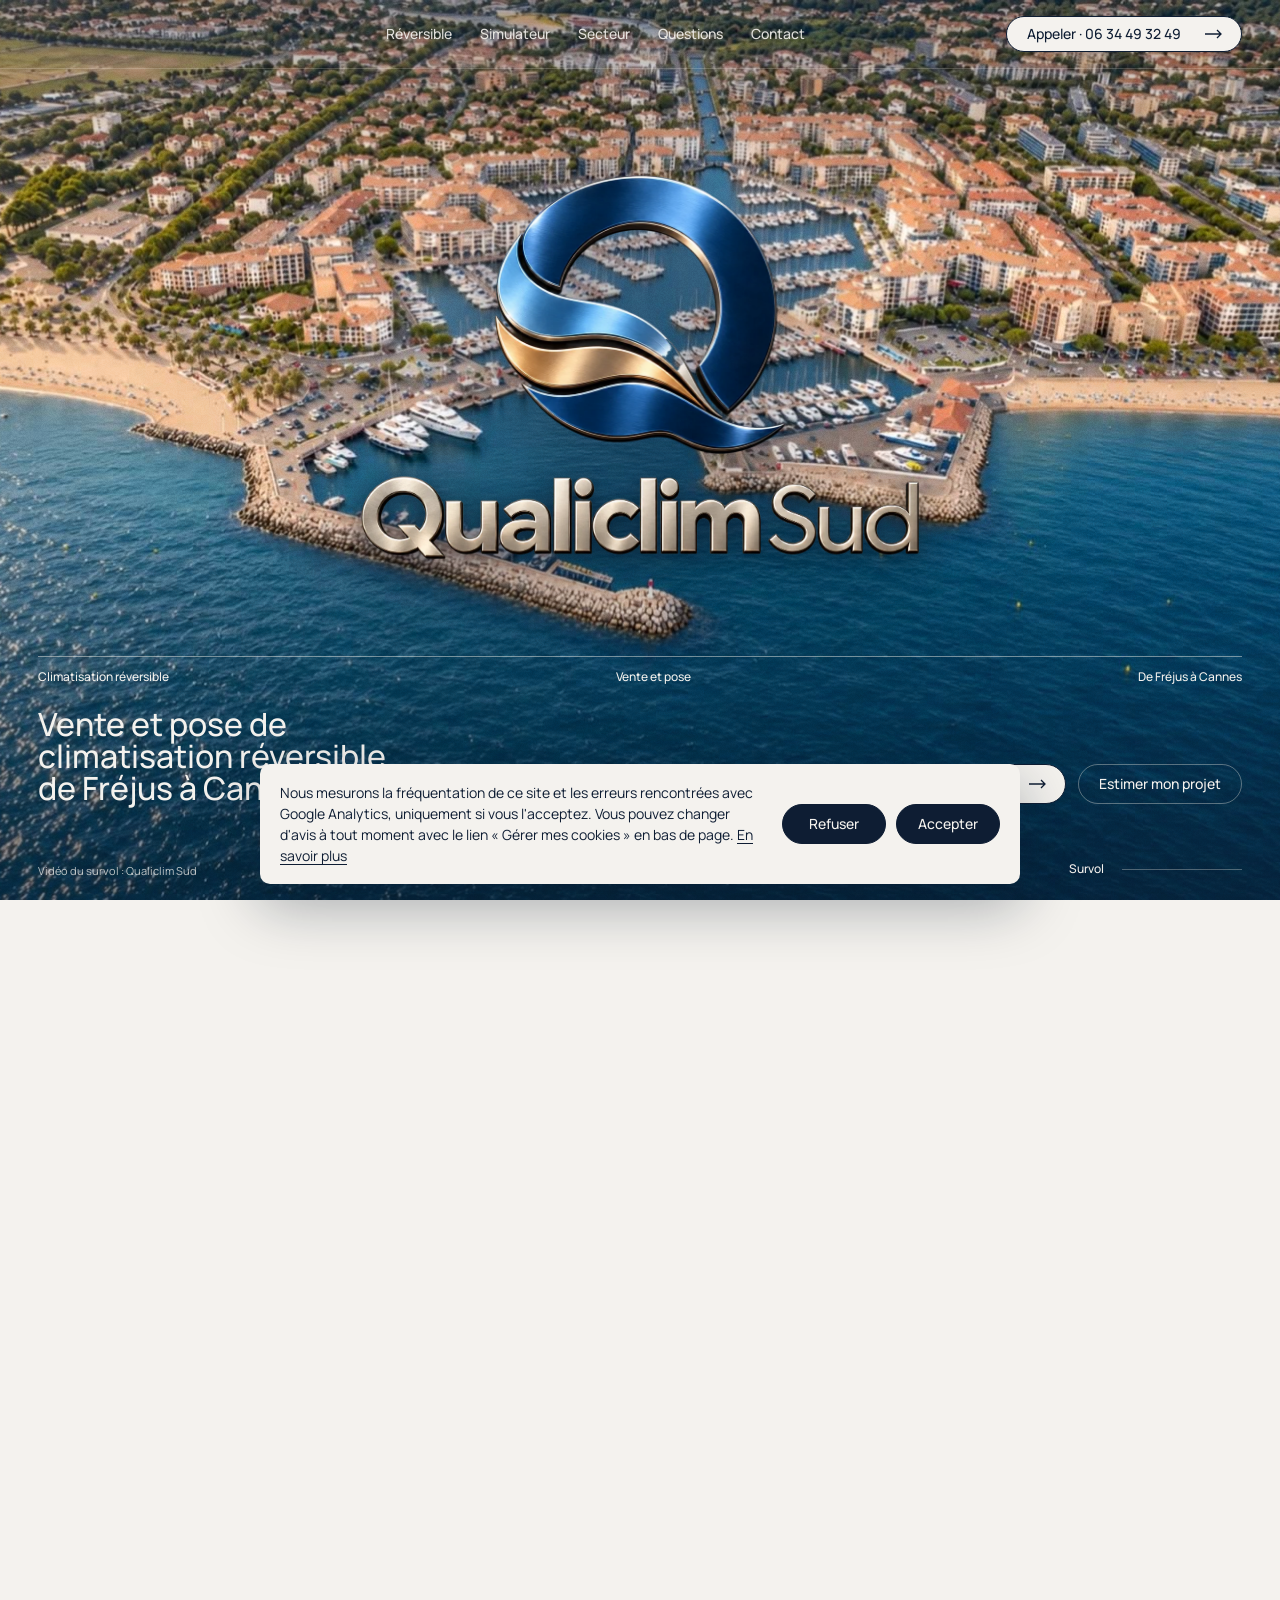
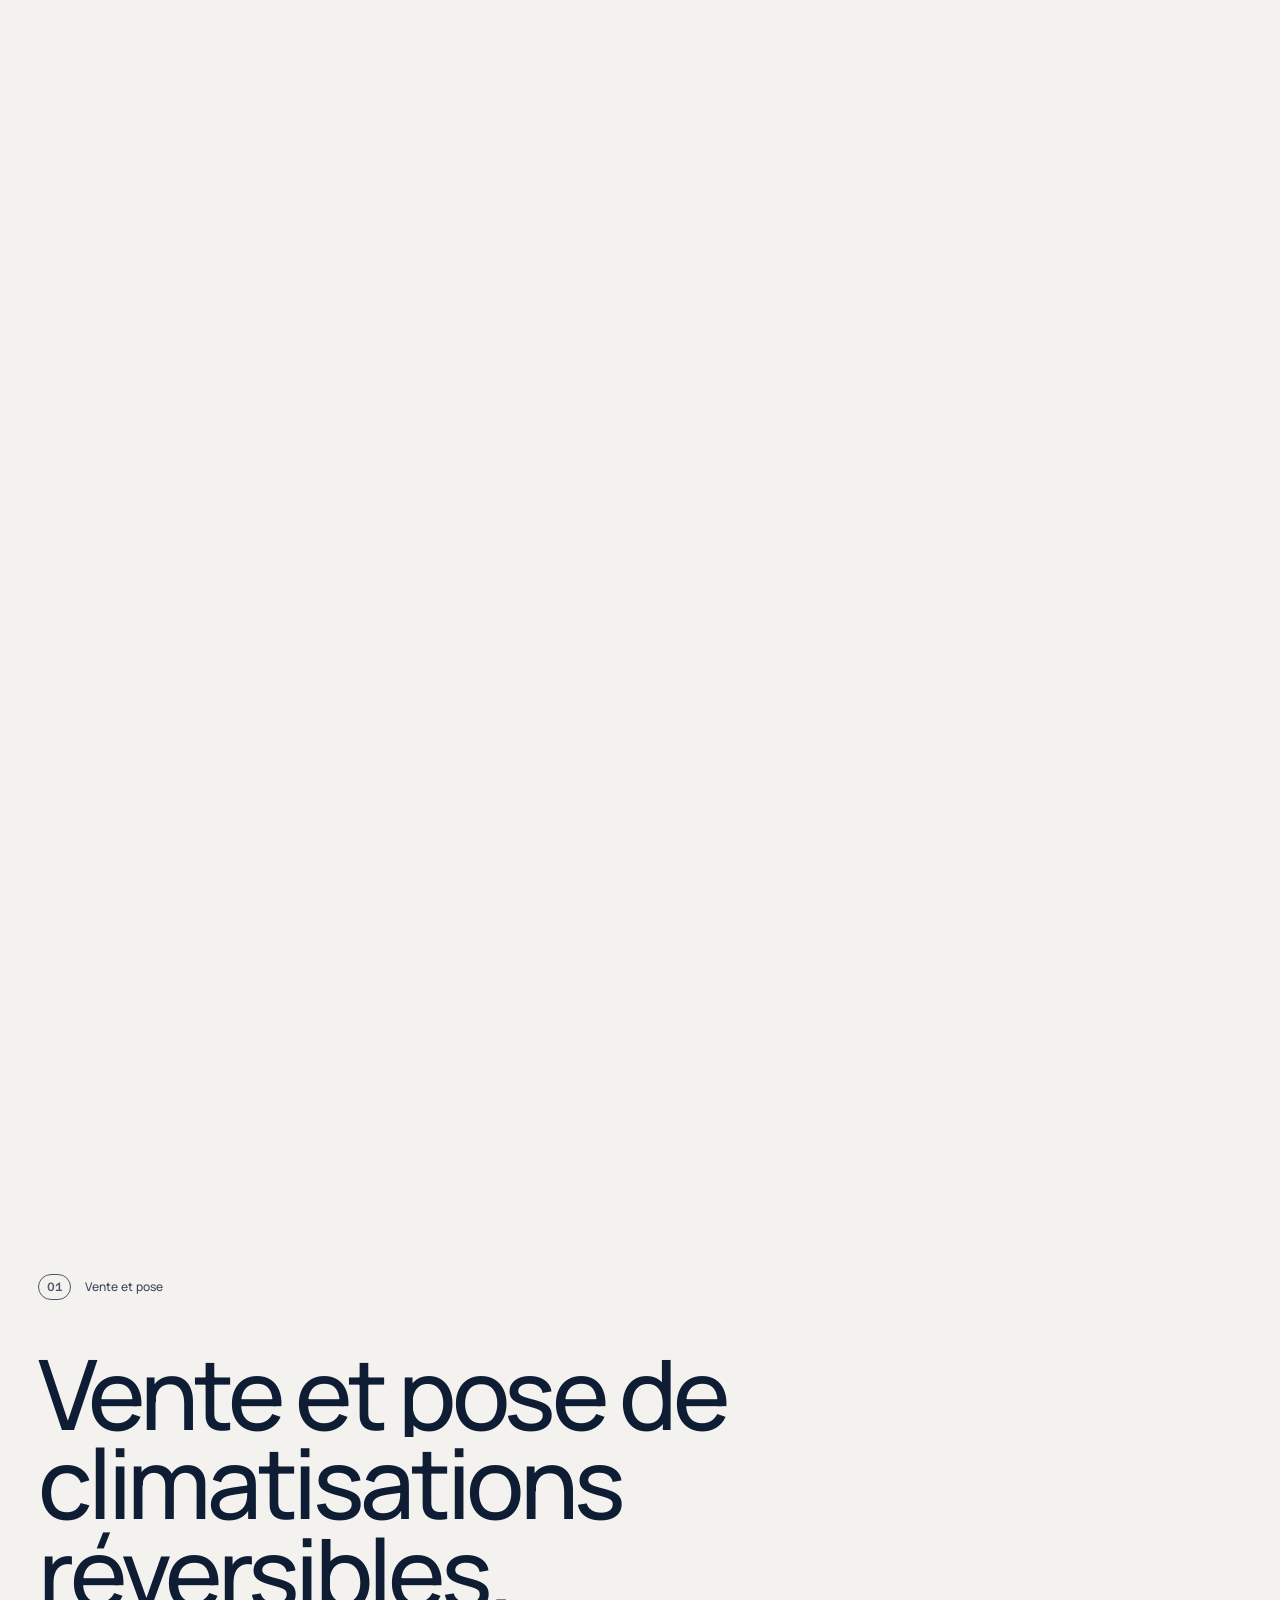
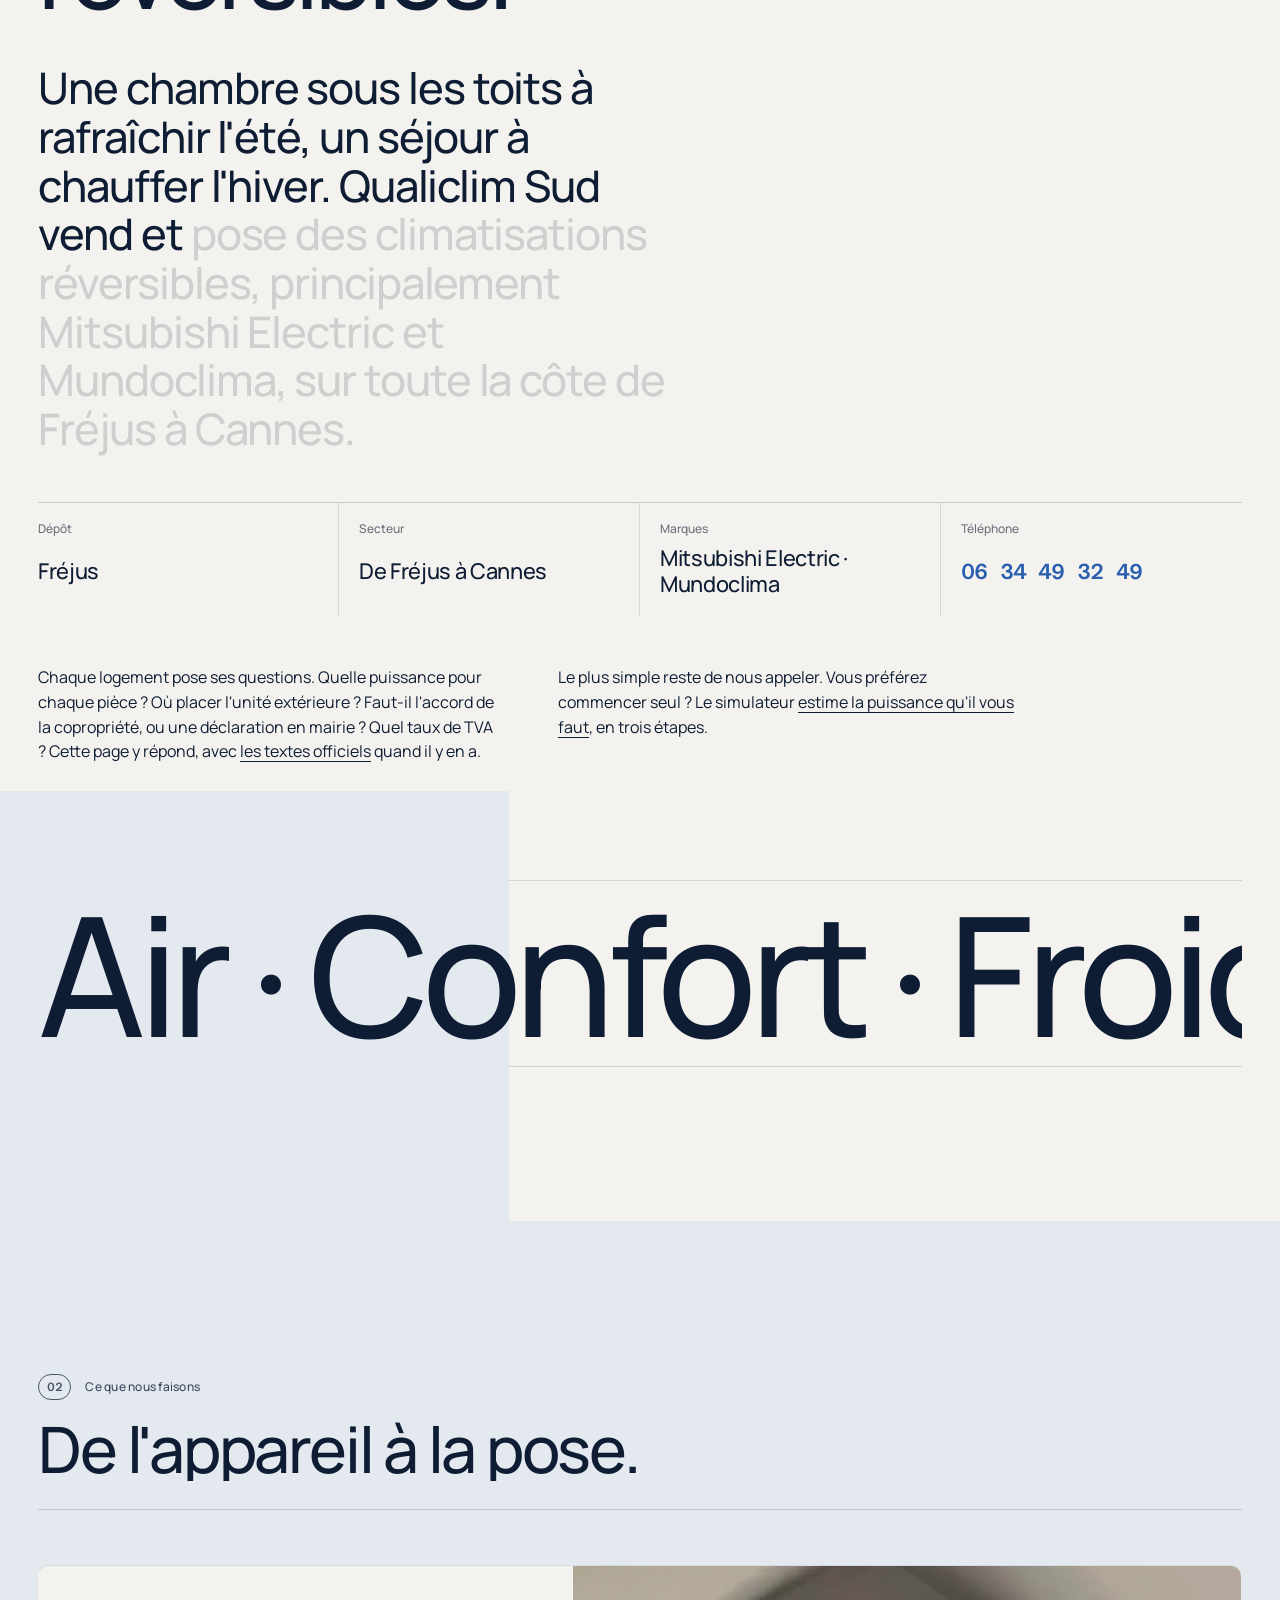
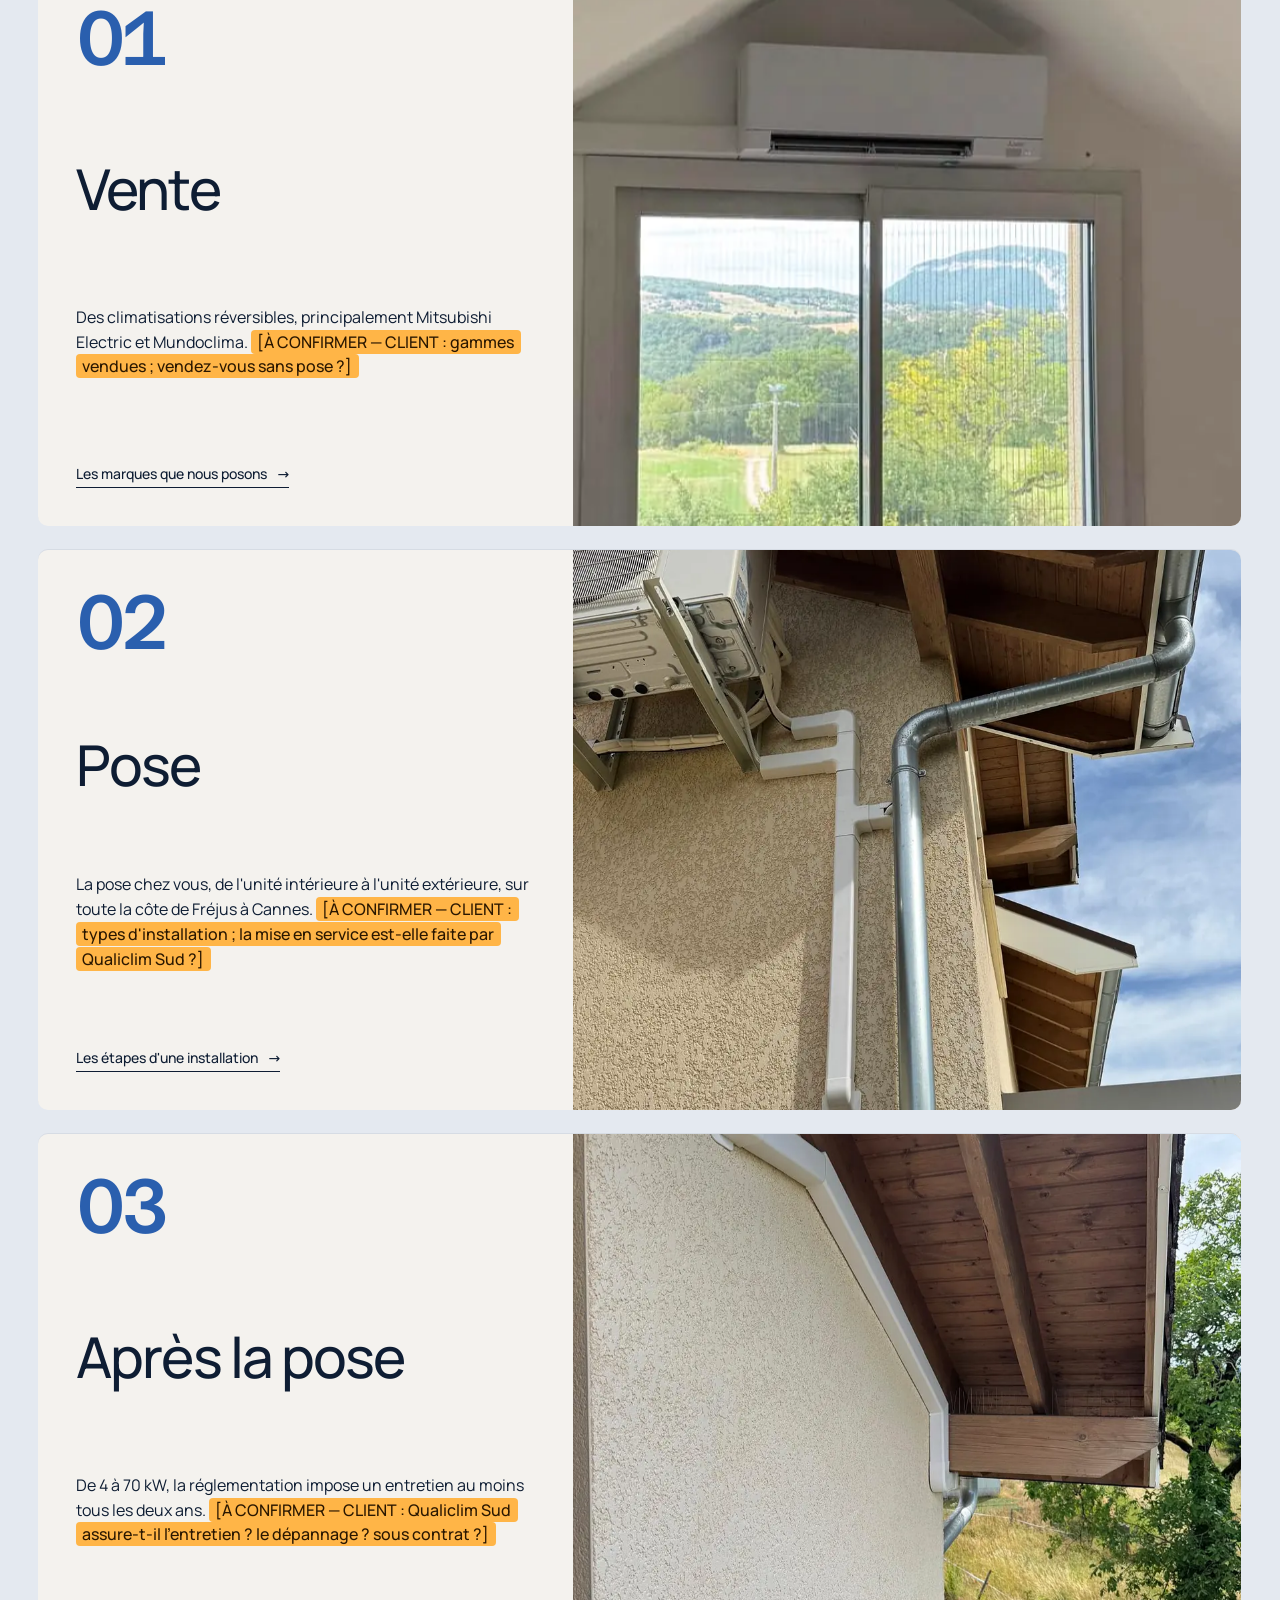
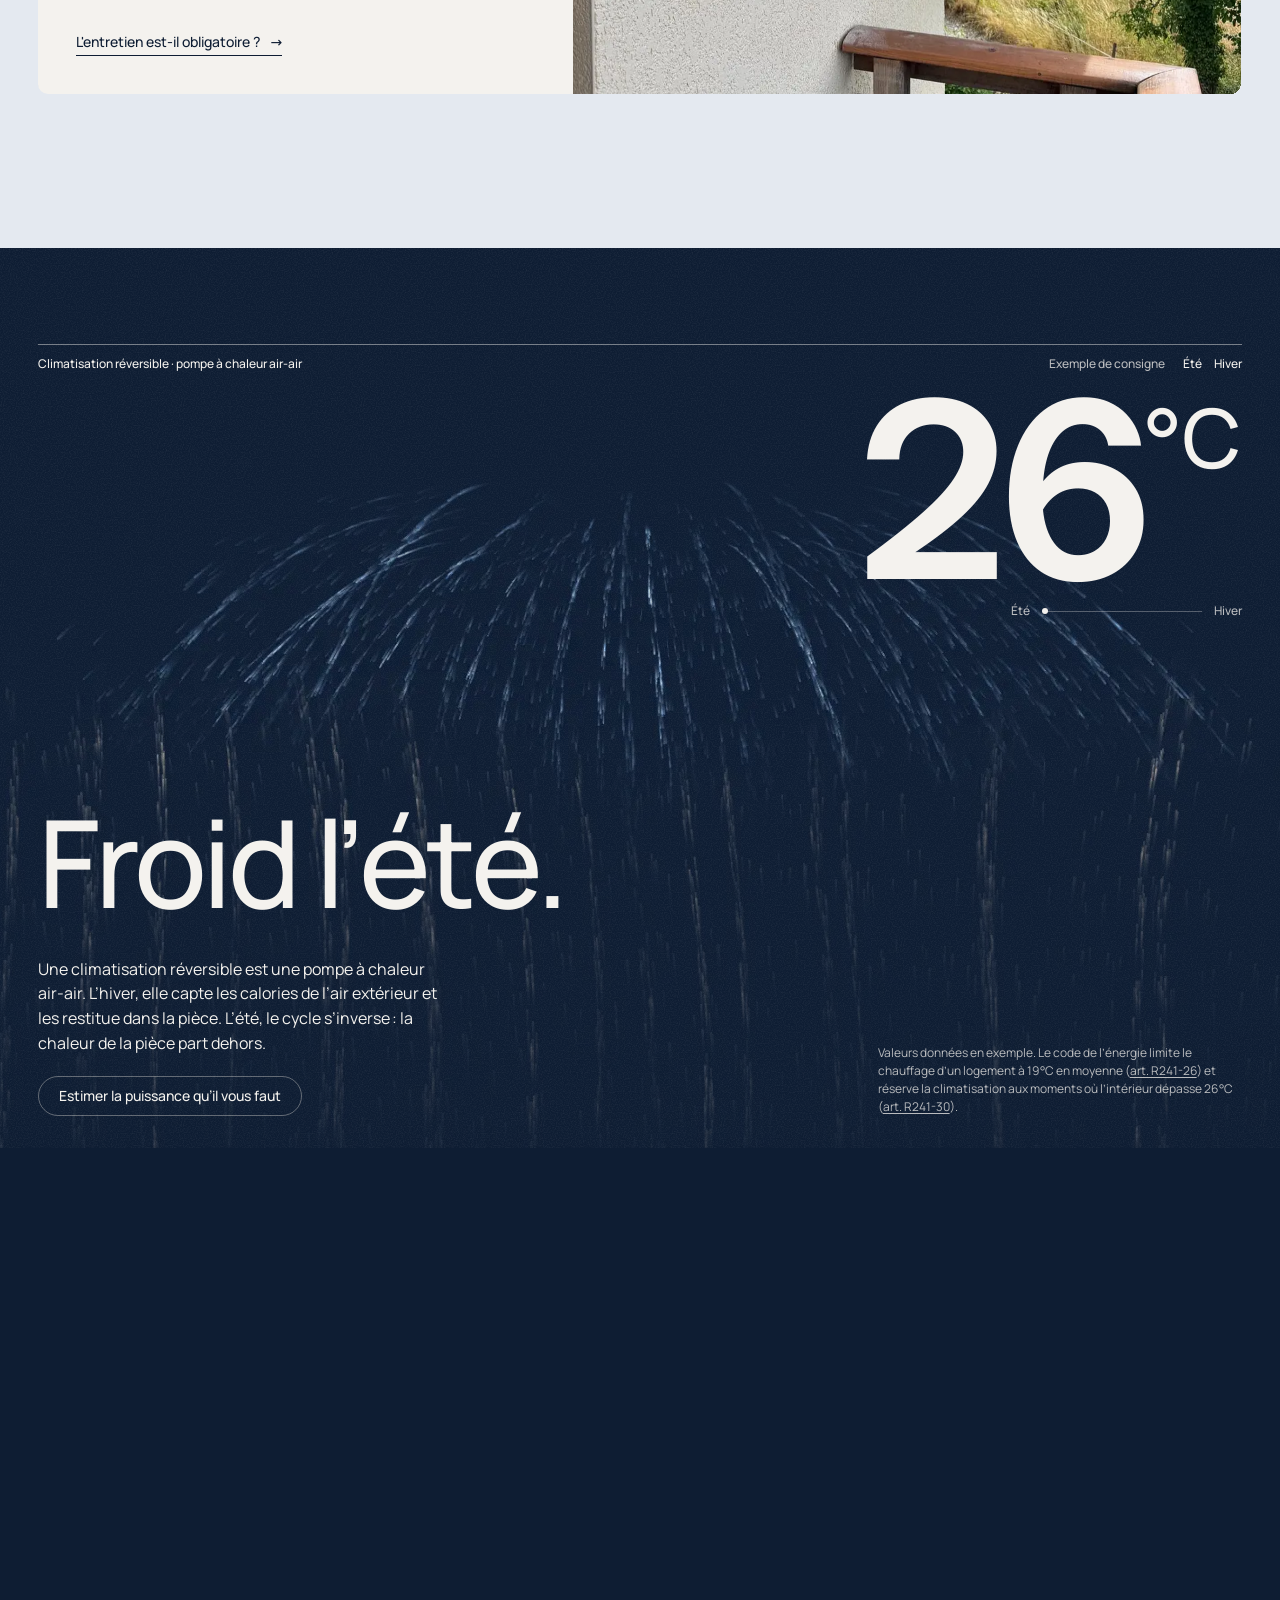
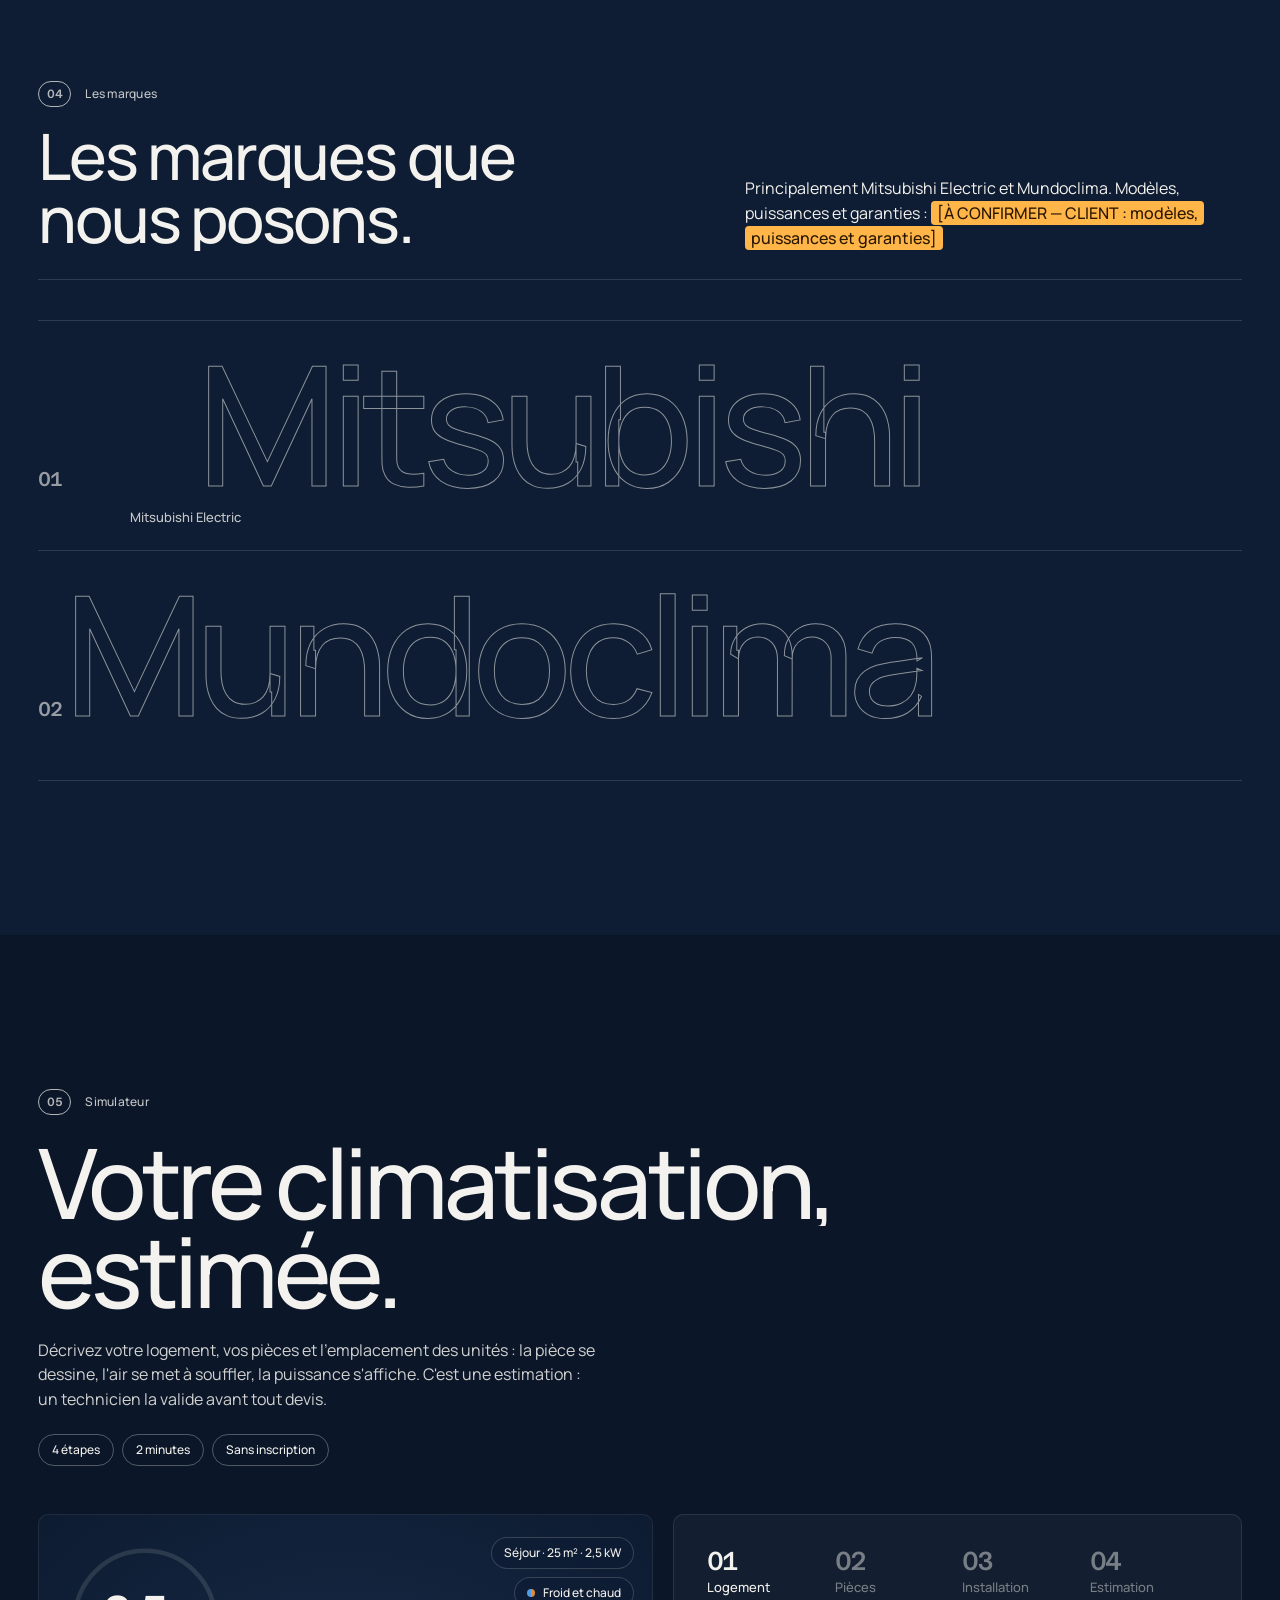
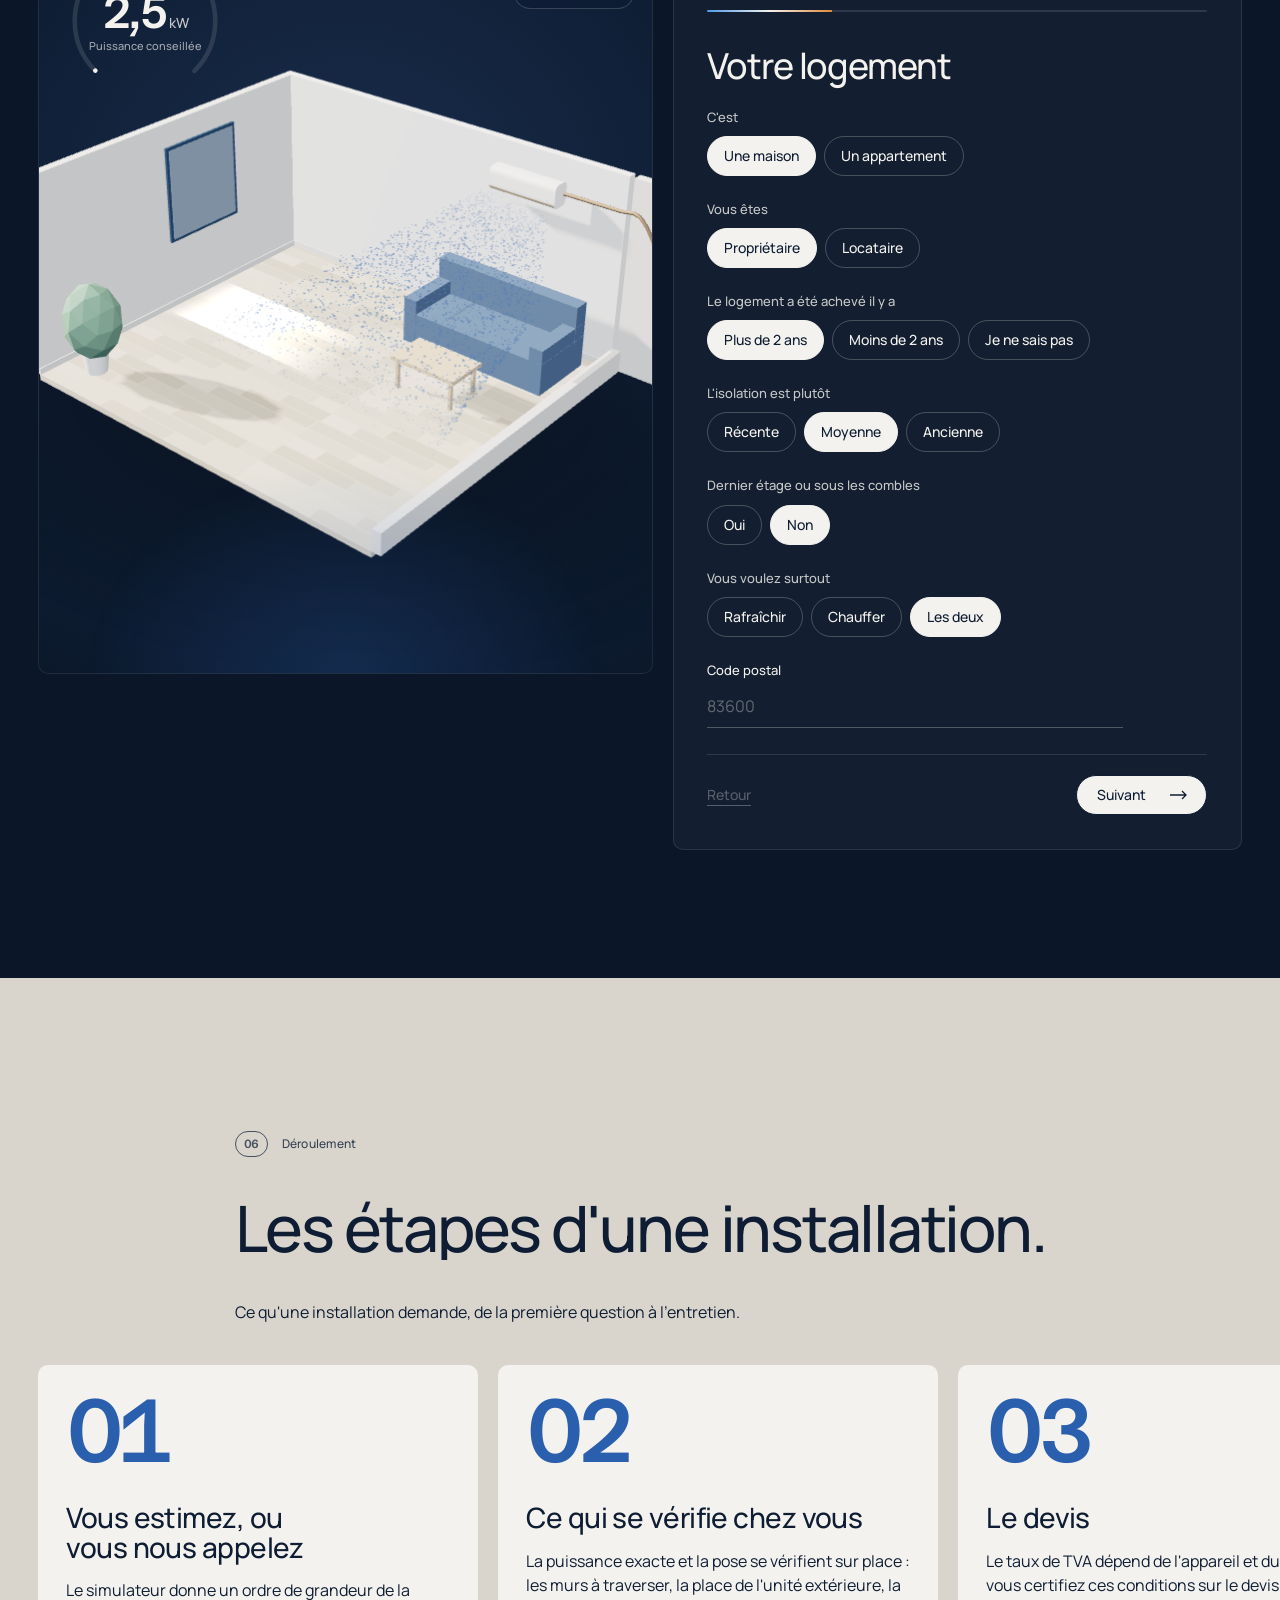
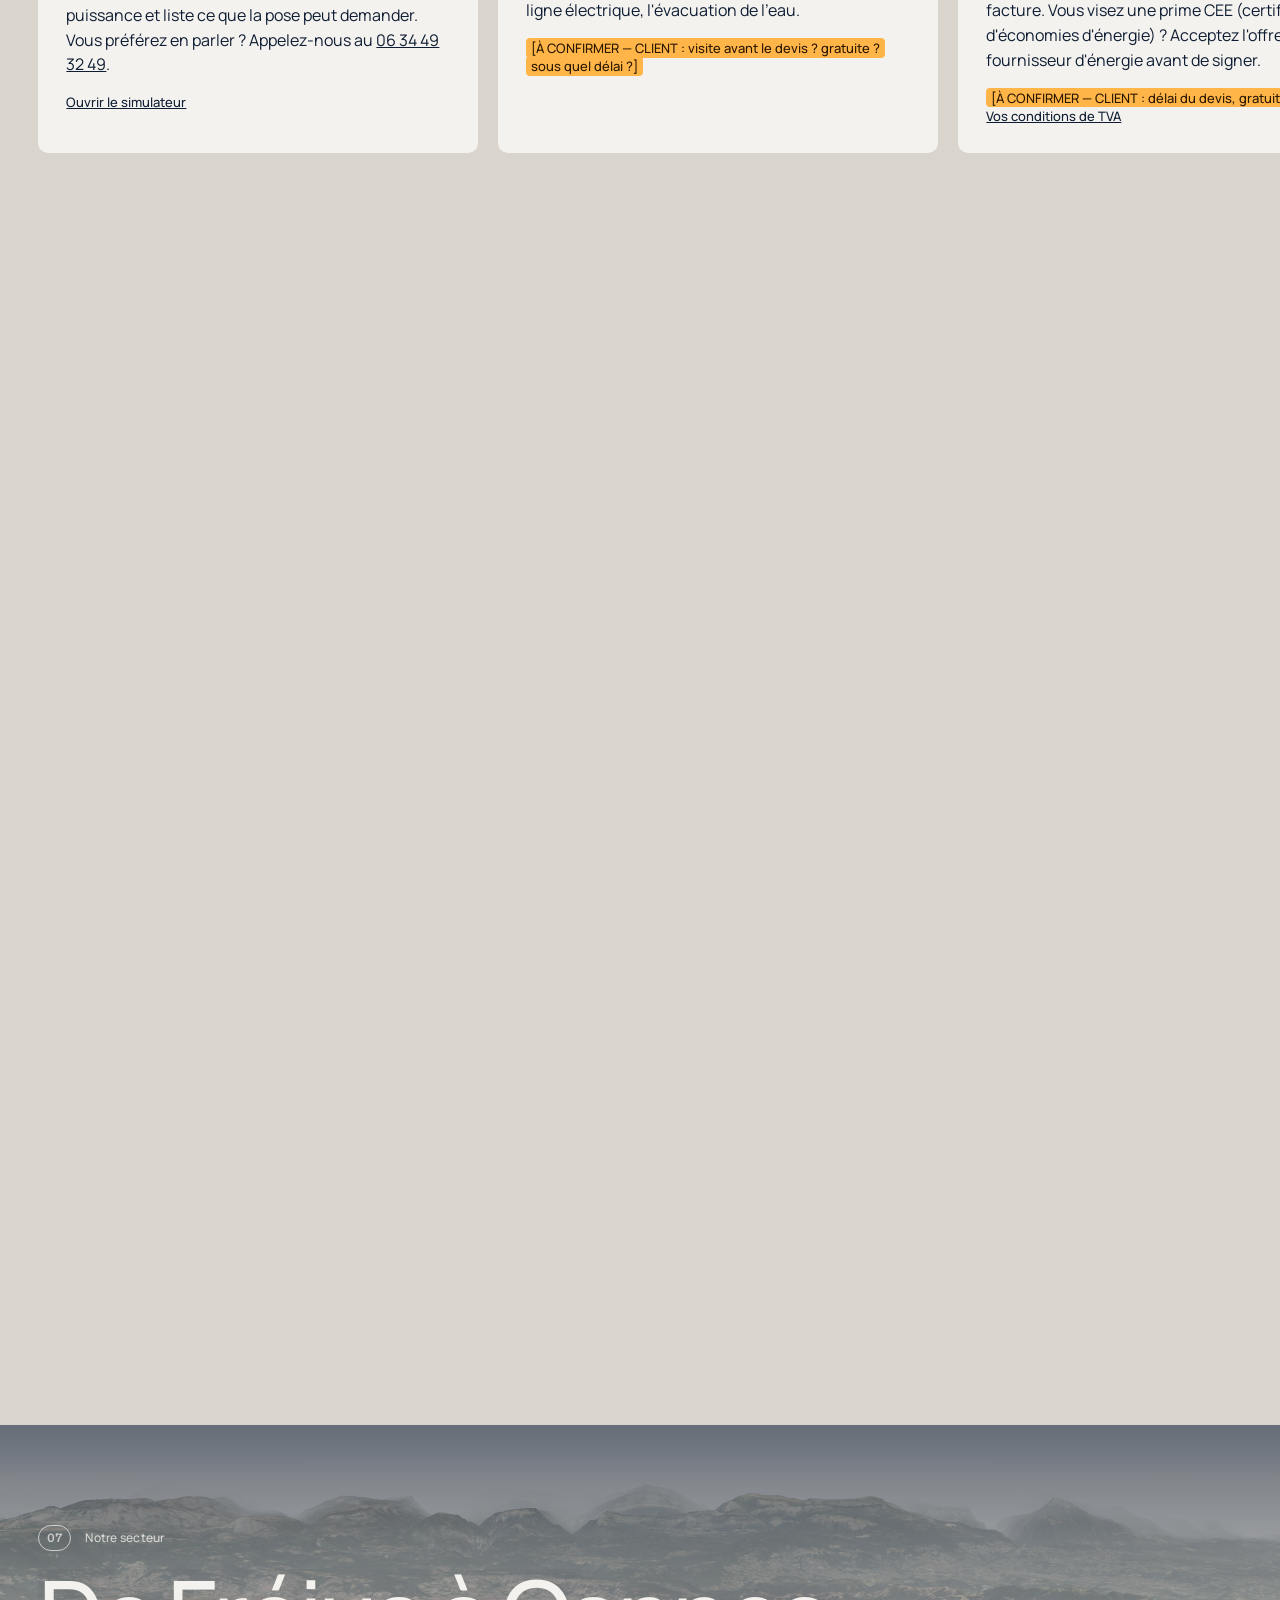
==== commit e4307b12: "Formulaire : le mot de passe de l'aperçu accompagne l'envoi vers le relais du même domaine credentia" ====
--- a/index.html
+++ b/index.html
@@ -946,7 +946,7 @@
 <script src="js/vendor/SplitText.min.js"></script>
 <script src="js/vendor/lenis.min.js"></script>
 <script src="js/vendor/three-r128.min.js"></script>
-<script src="js/envoi.js?v=8872fb480d"></script>
+<script src="js/envoi.js?v=3678937726"></script>
 <script src="js/reversible.js?v=97f07eaac0"></script>
 <script src="js/cote.js?v=fcbc39d7bc"></script>
 <script src="js/piece3d.js?v=c8fc9dc1b3"></script>
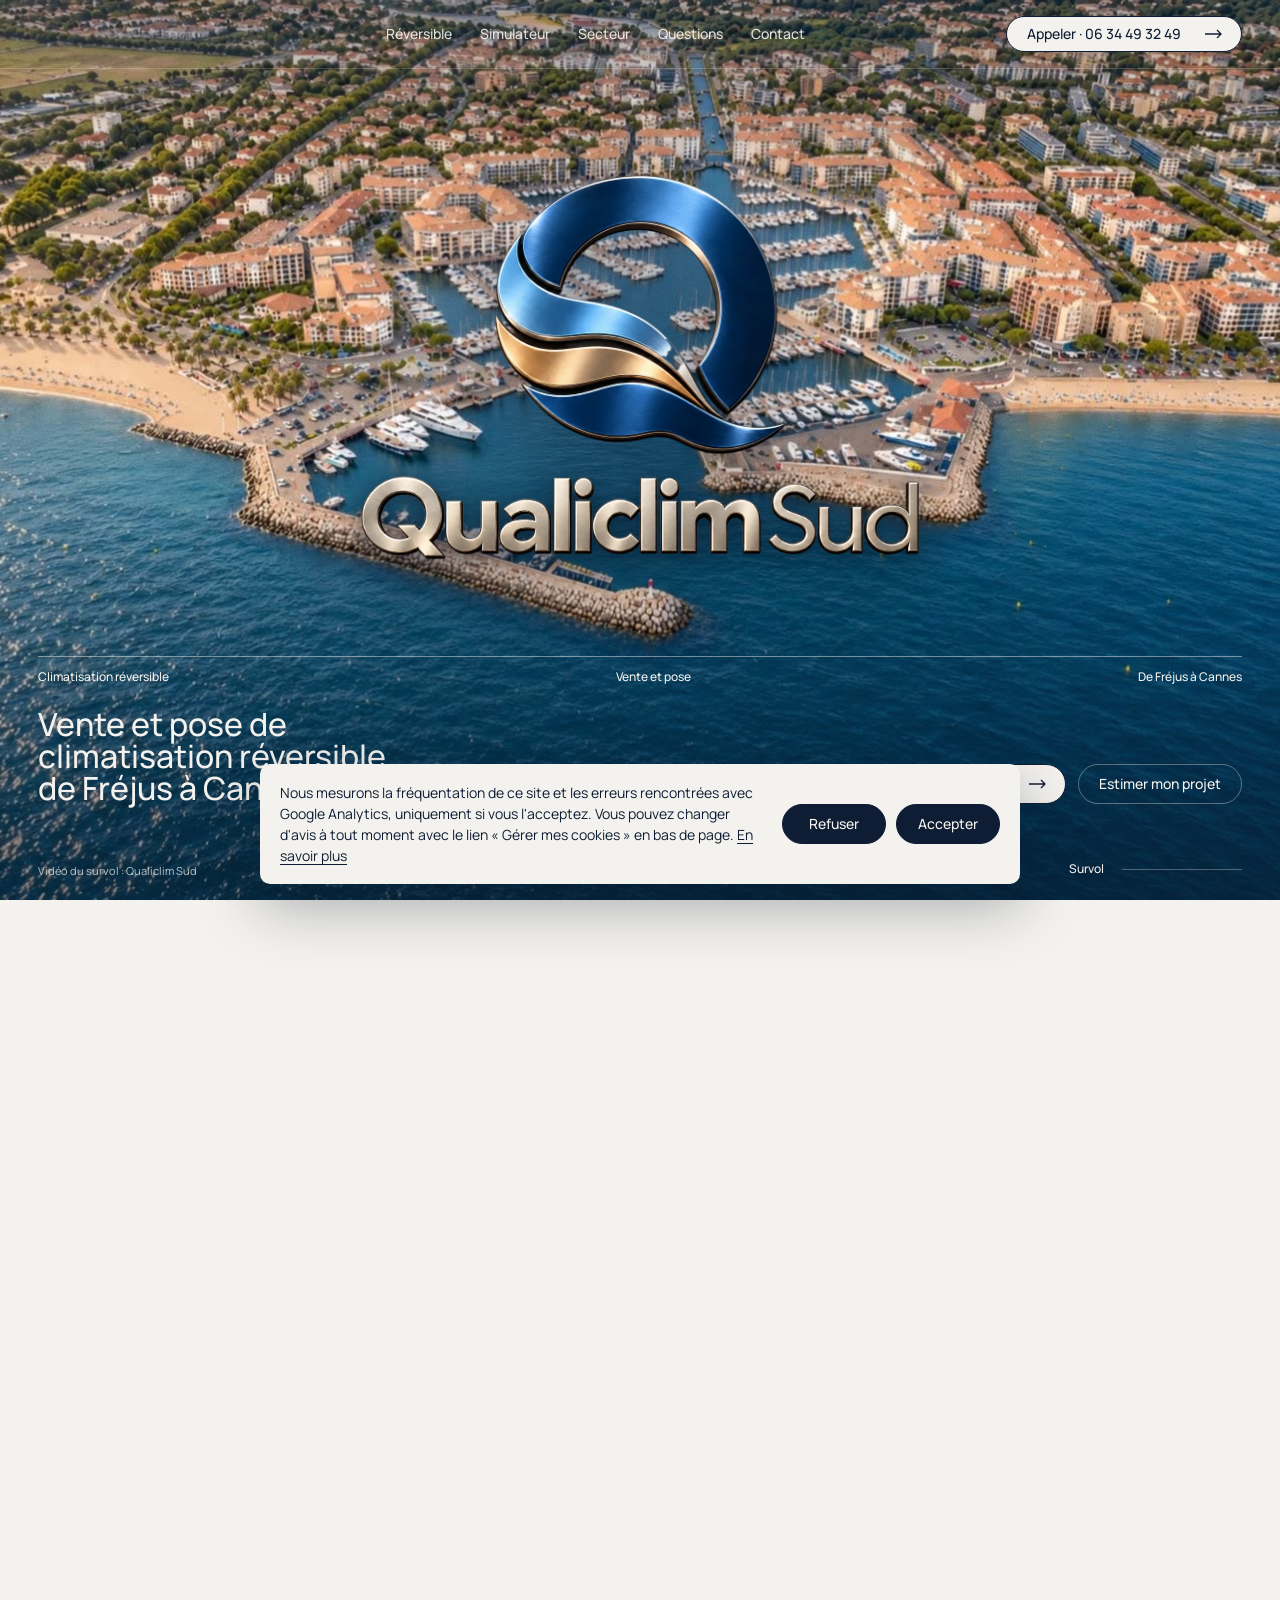
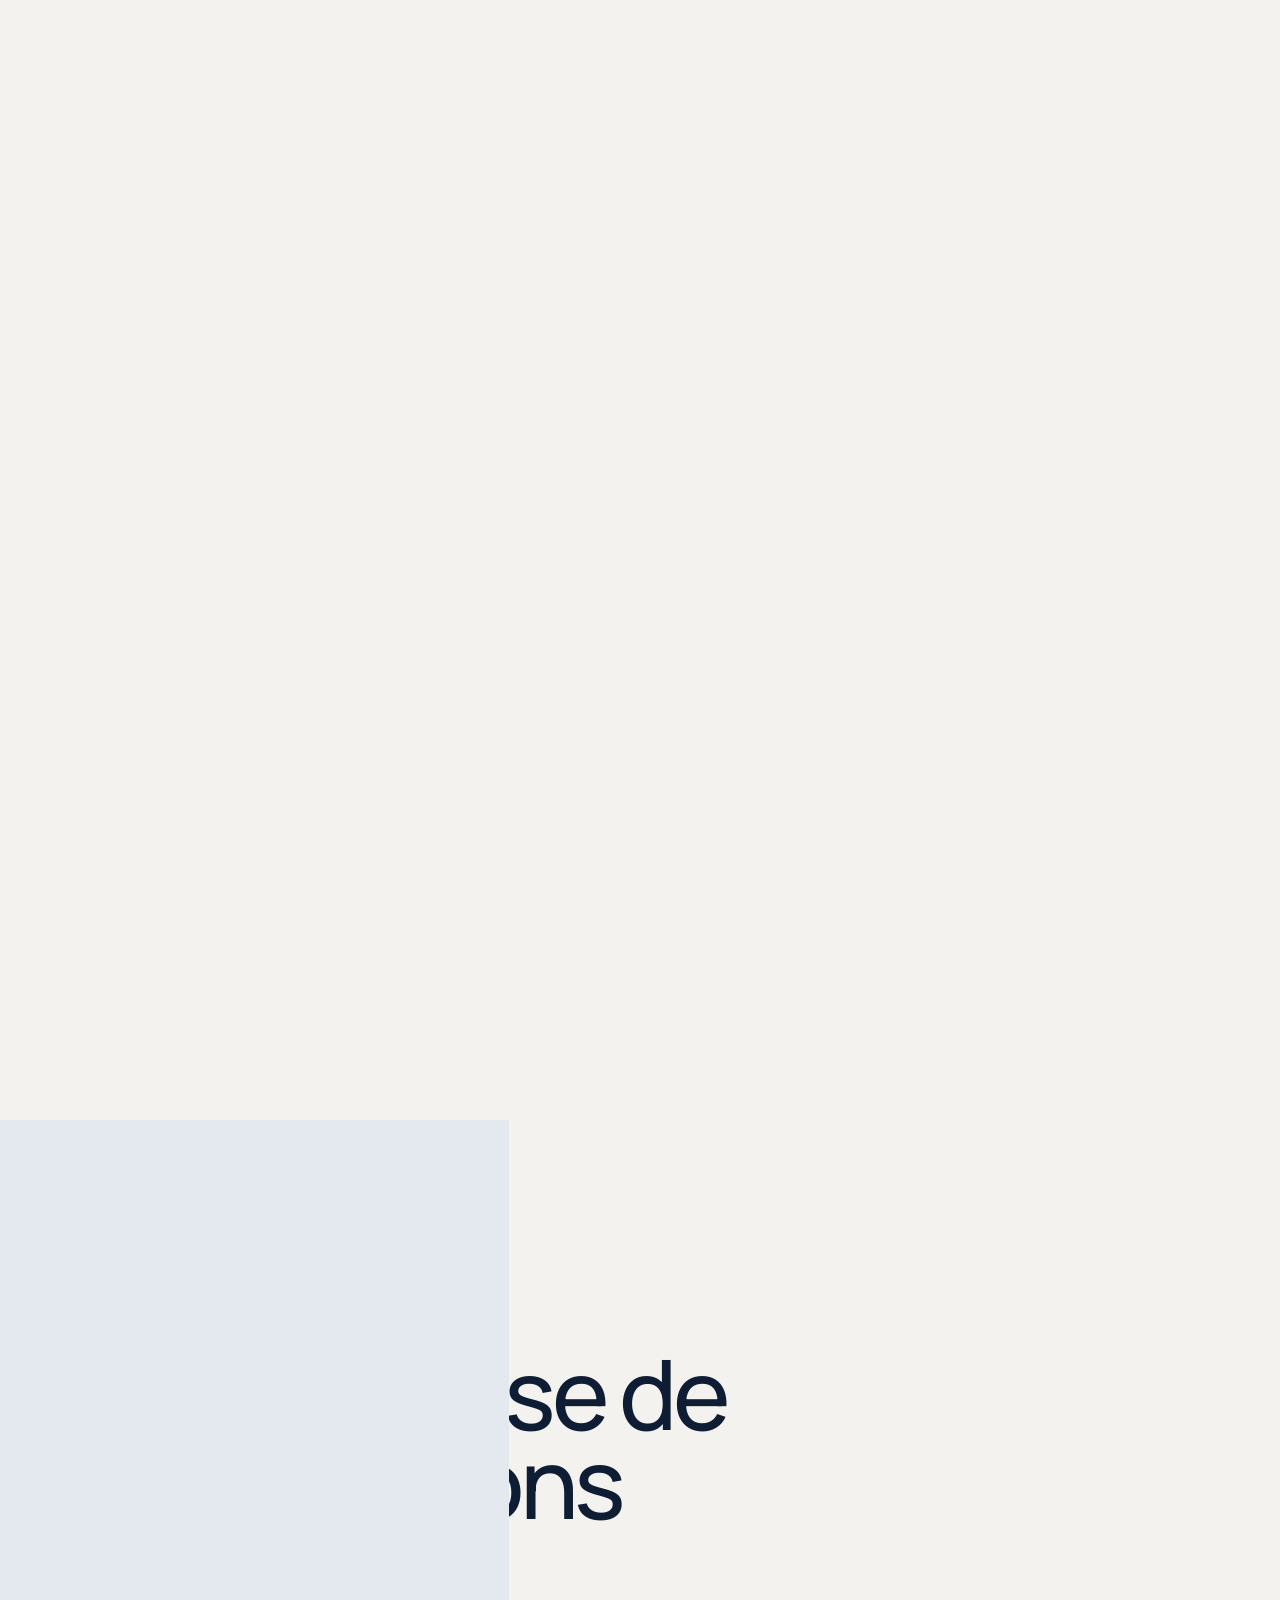
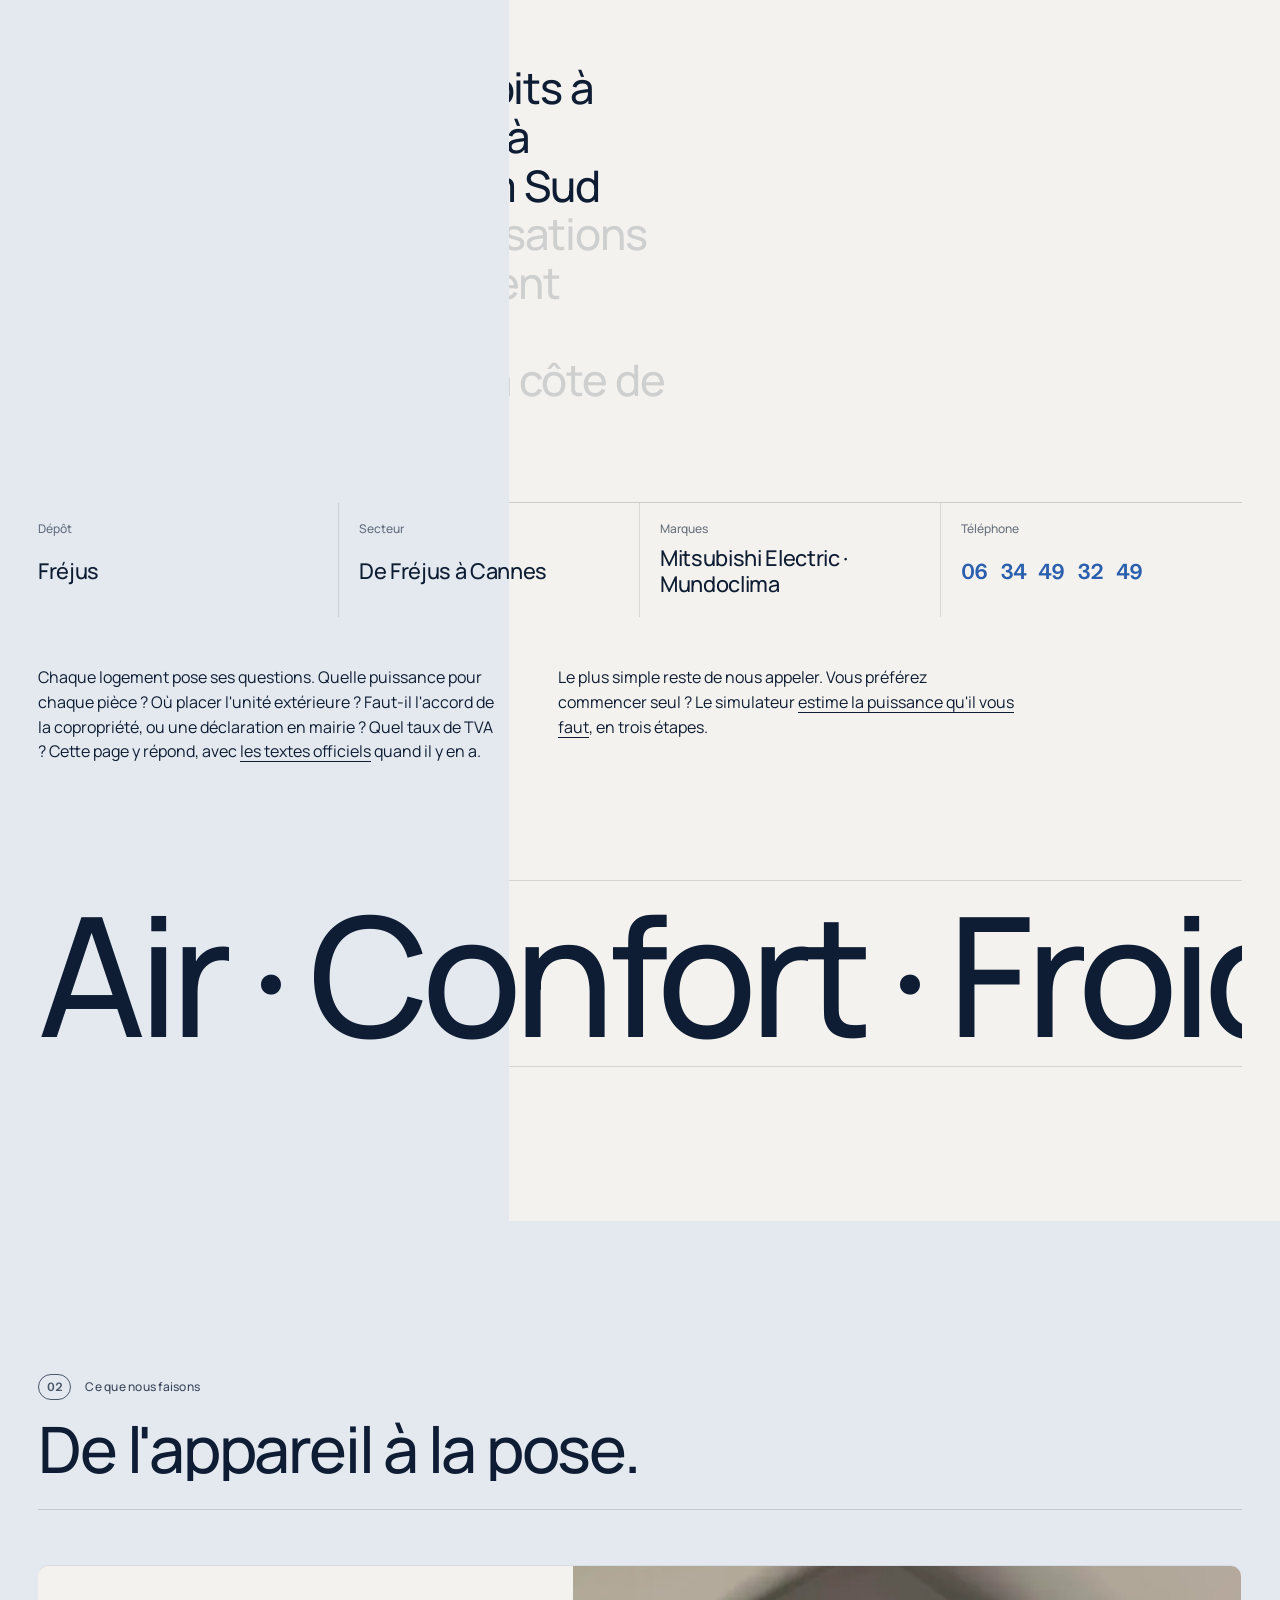
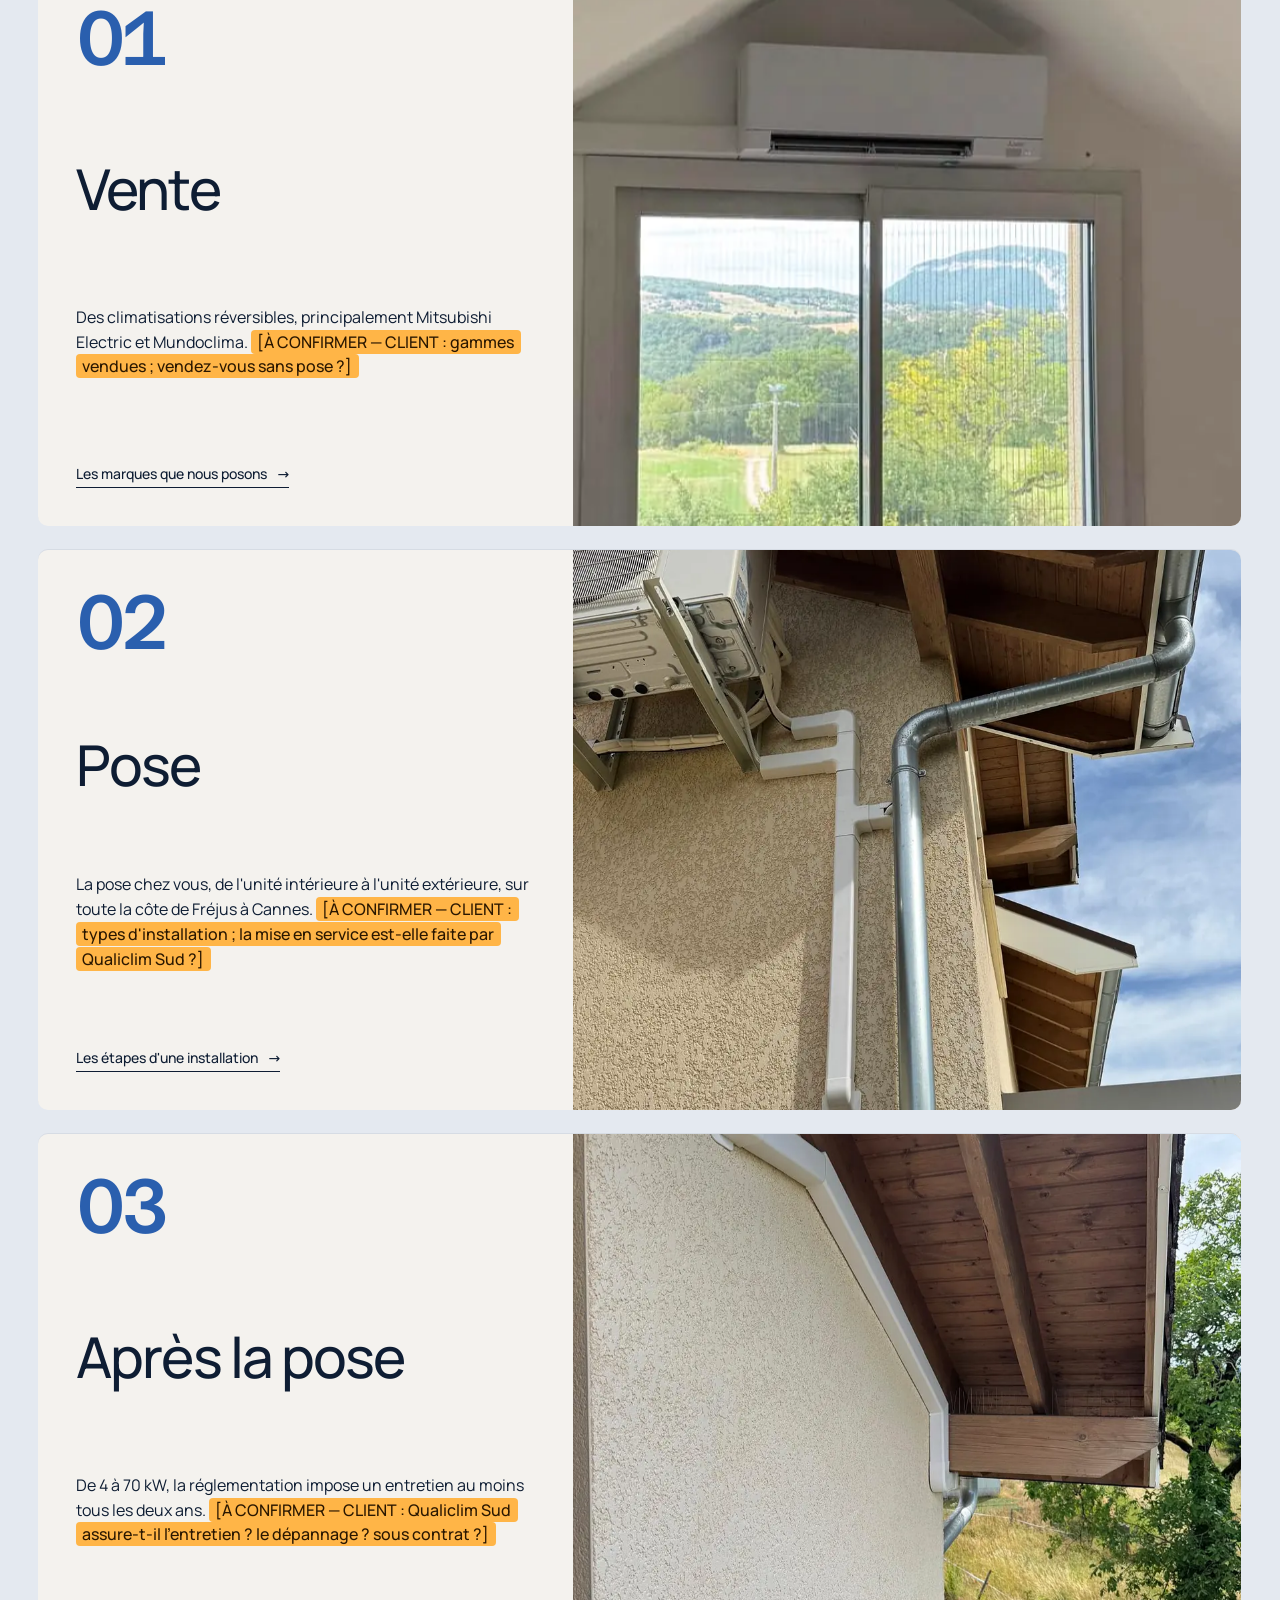
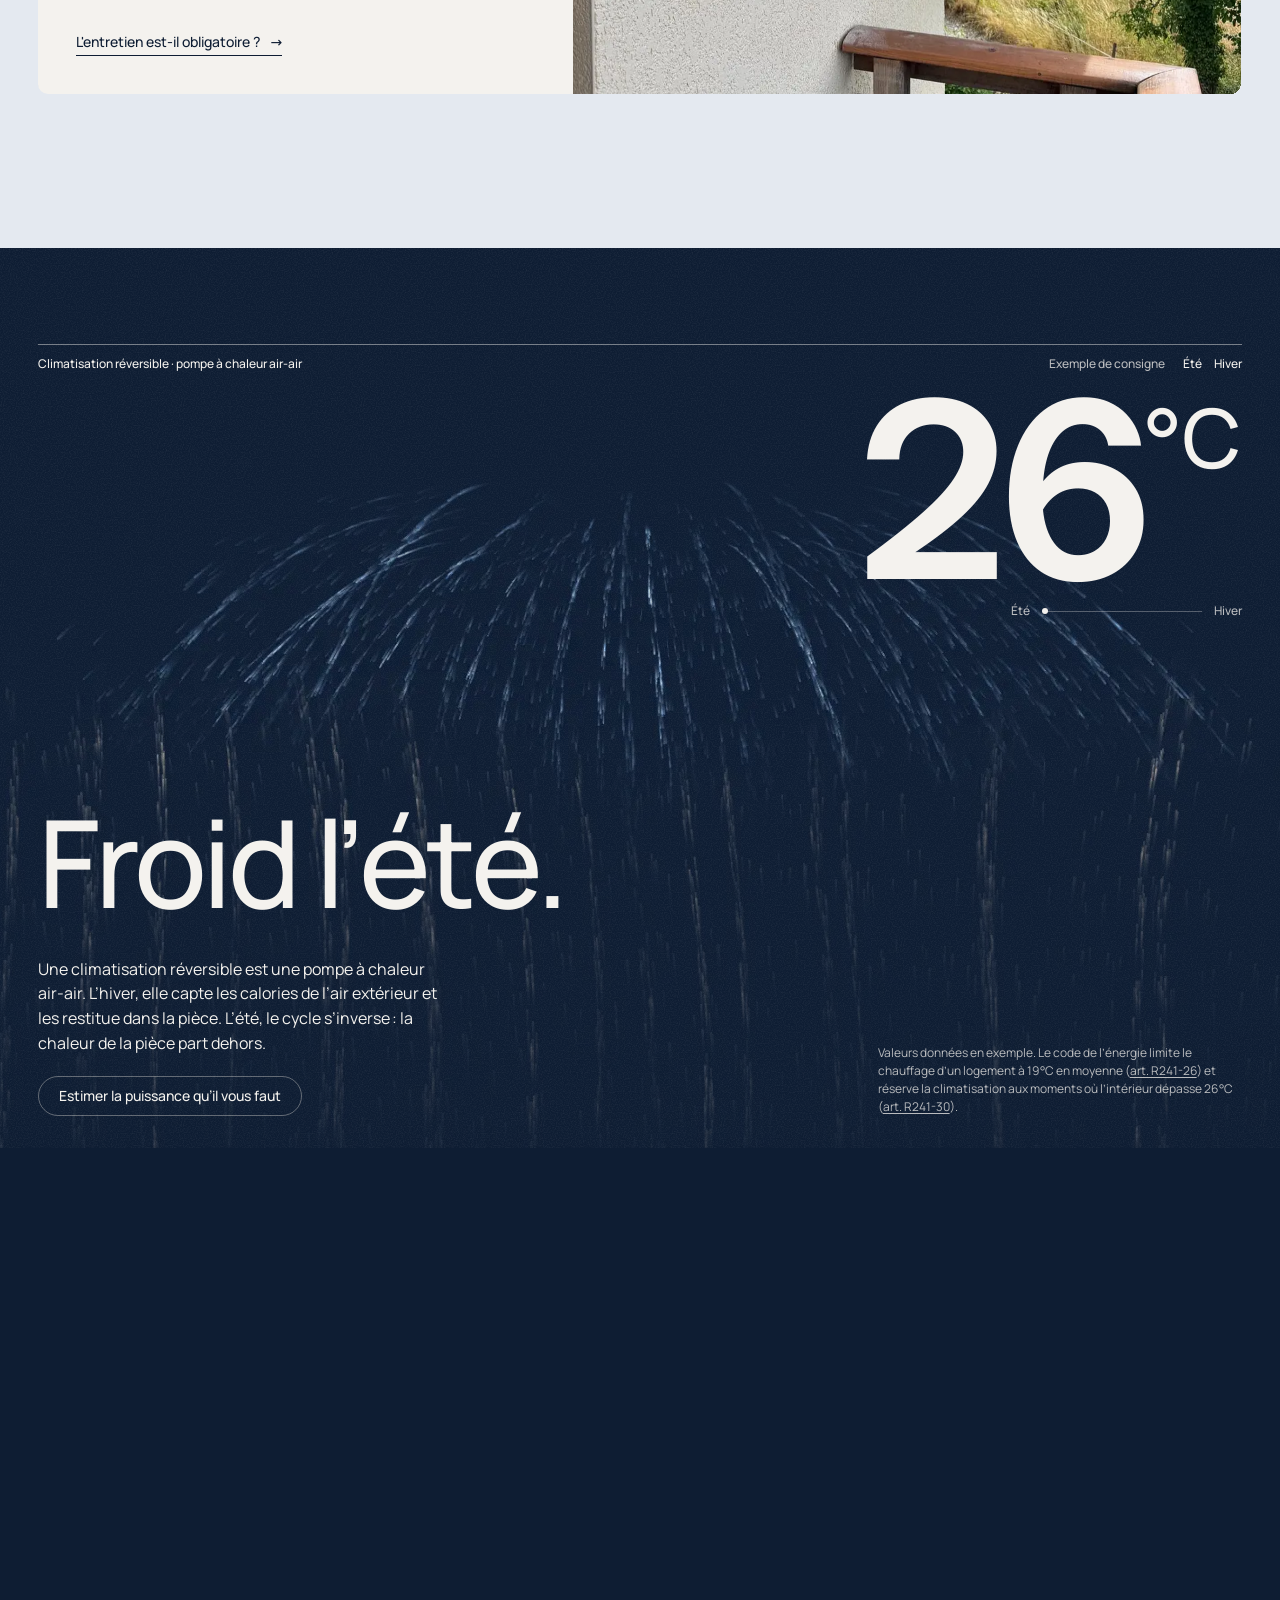
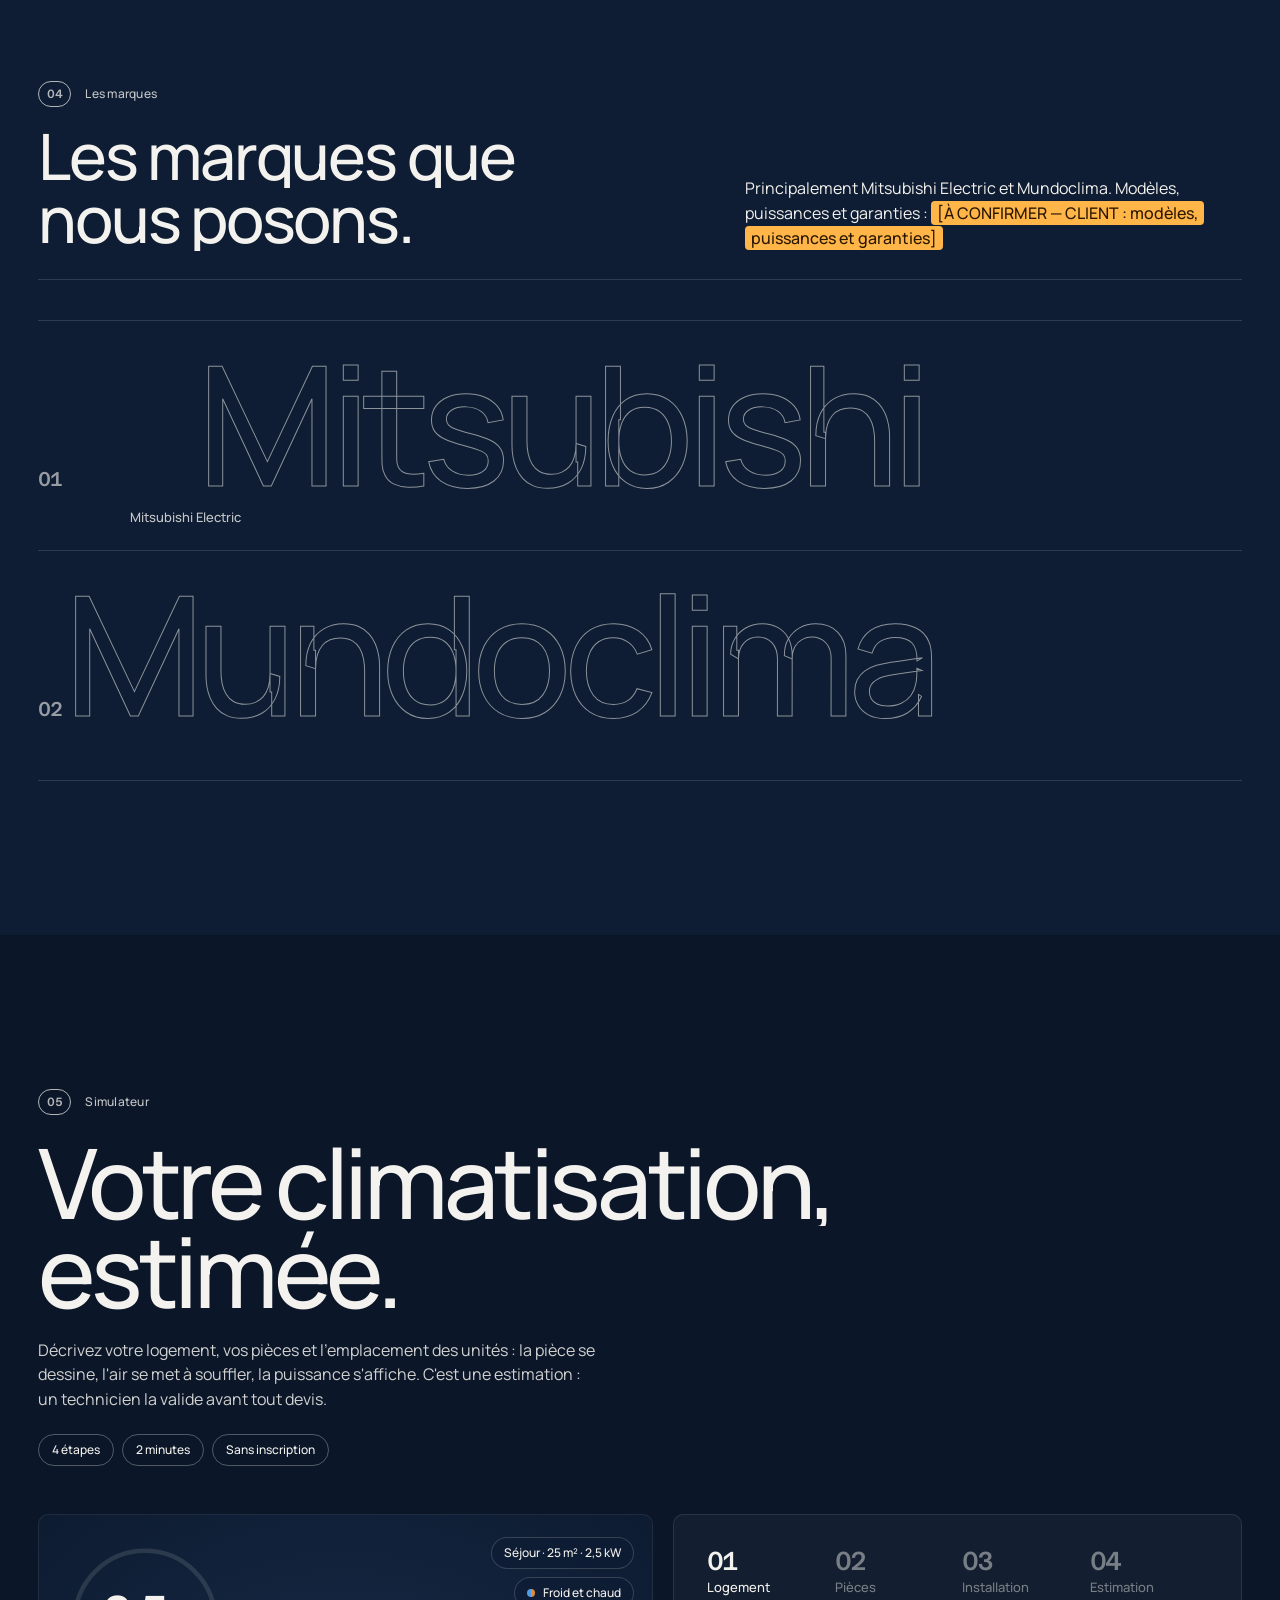
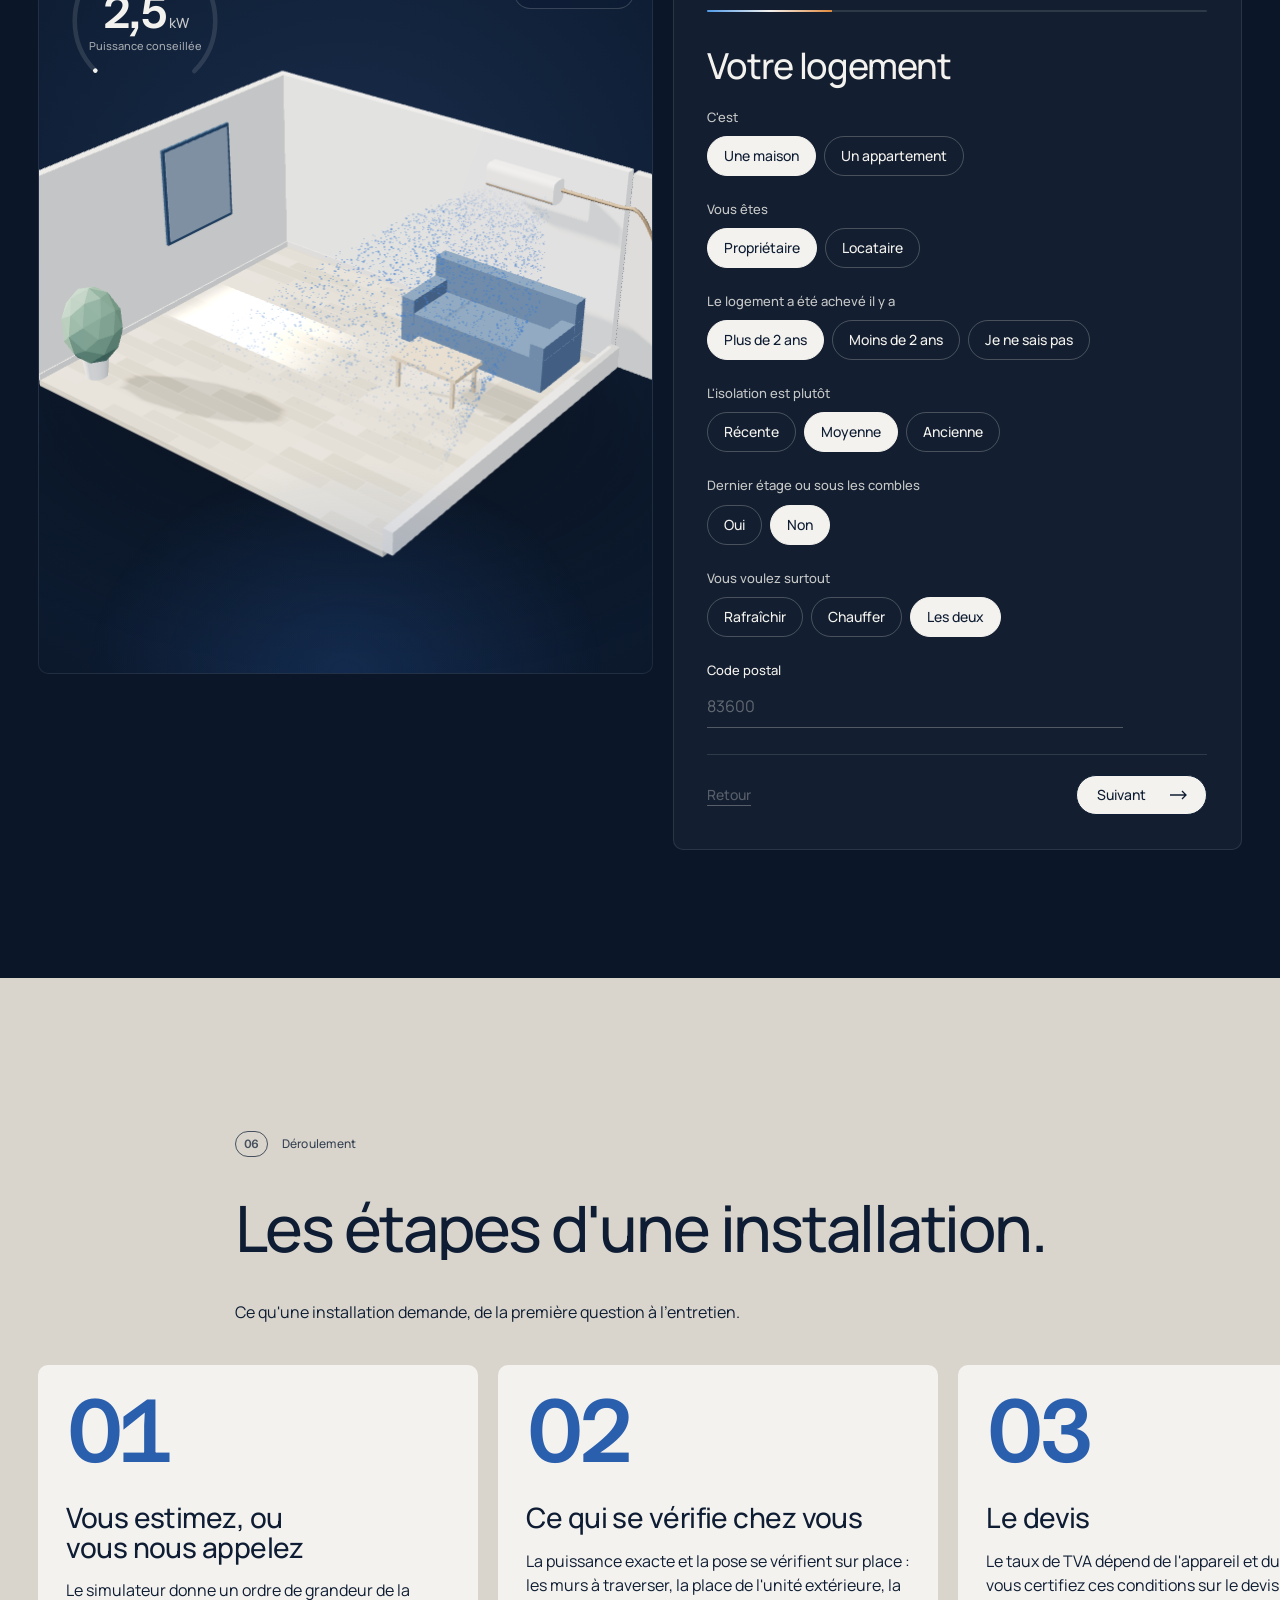
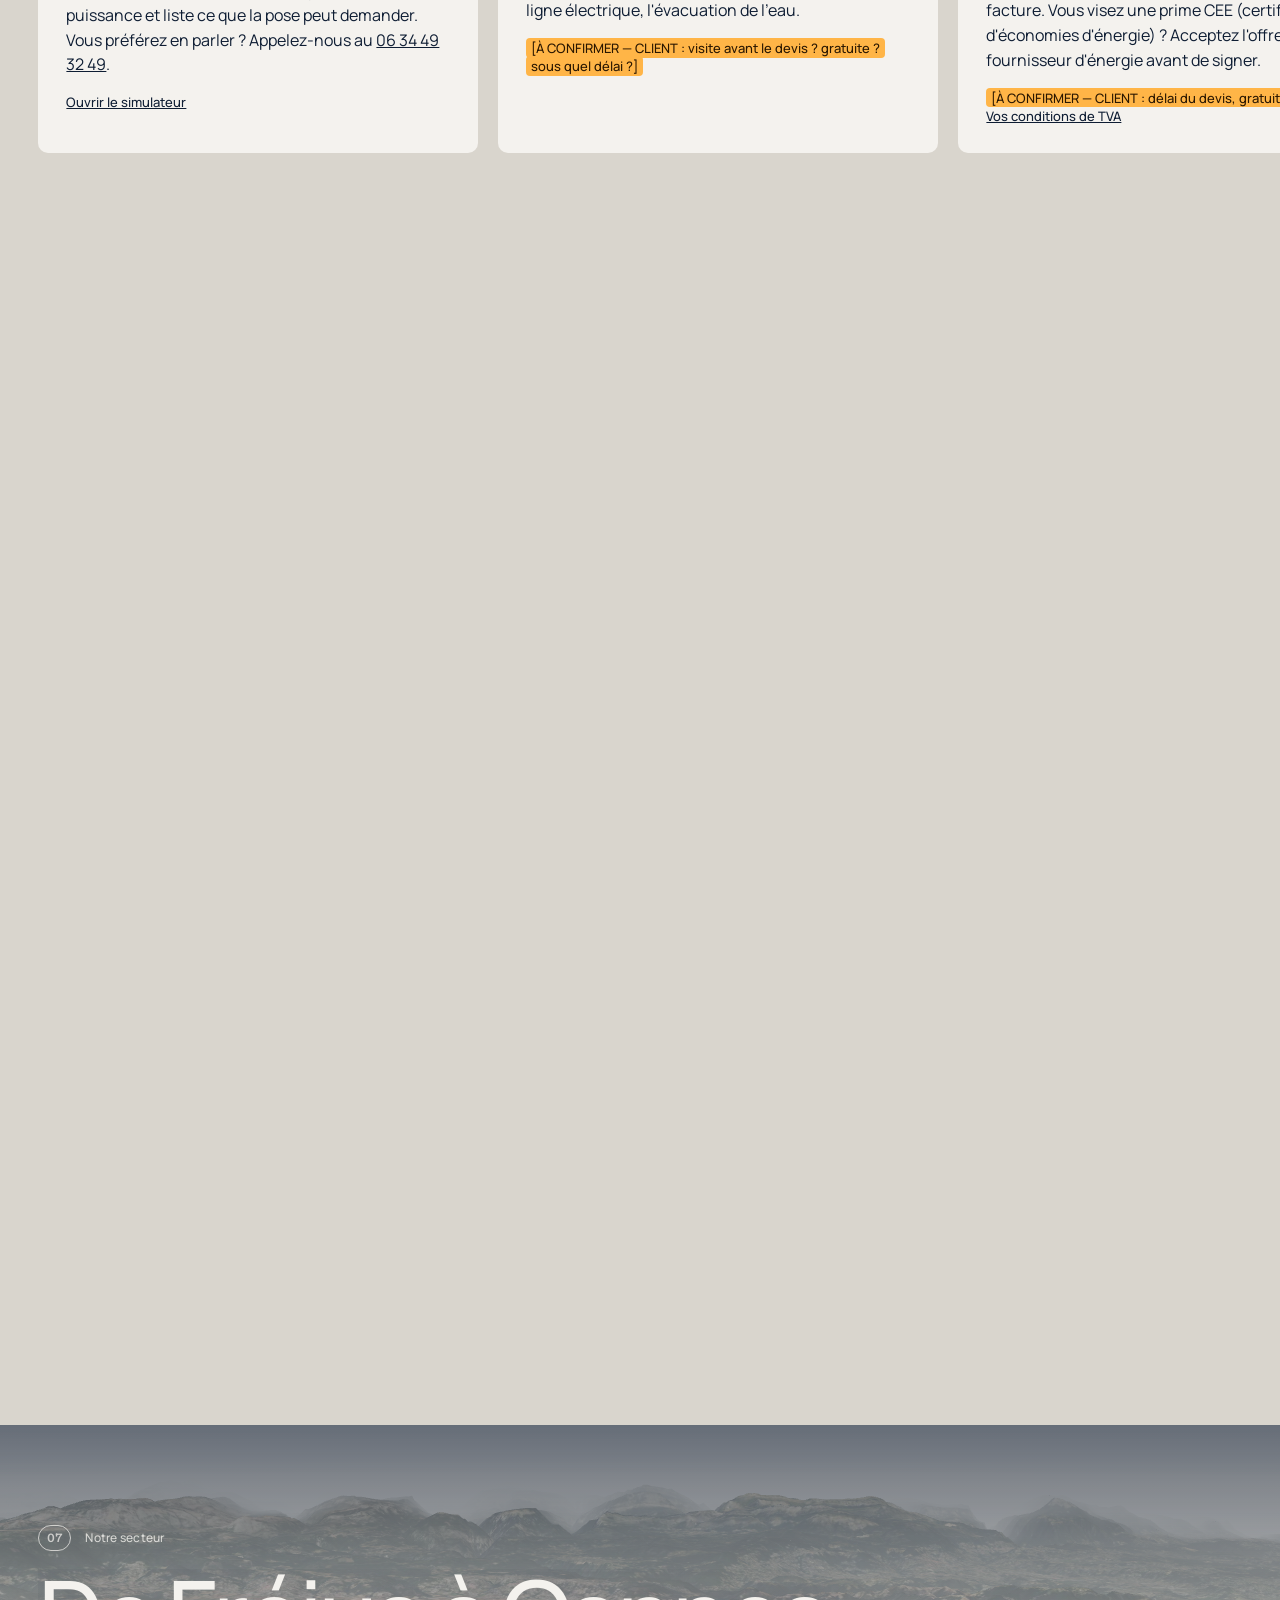
==== commit 86702737: "E-mails du formulaire en HTML soigné : alerte à l'entreprise et accusé de réception - Alerte reçue p" ====
--- a/index.html
+++ b/index.html
@@ -946,13 +946,13 @@
 <script src="js/vendor/SplitText.min.js"></script>
 <script src="js/vendor/lenis.min.js"></script>
 <script src="js/vendor/three-r128.min.js"></script>
-<script src="js/envoi.js?v=3678937726"></script>
+<script src="js/envoi.js?v=b7ae95b7a1"></script>
 <script src="js/reversible.js?v=97f07eaac0"></script>
 <script src="js/cote.js?v=fcbc39d7bc"></script>
 <script src="js/piece3d.js?v=c8fc9dc1b3"></script>
 <script src="js/moteur.js?v=703896cb5f"></script>
-<script src="js/simulateur.js?v=2f6037423a"></script>
-<script src="js/site.js?v=f69d89ccda"></script>
+<script src="js/simulateur.js?v=5890142df9"></script>
+<script src="js/site.js?v=6871b53690"></script>
 <script src="js/commun.js?v=21182861cf"></script>
 </body>
 </html>
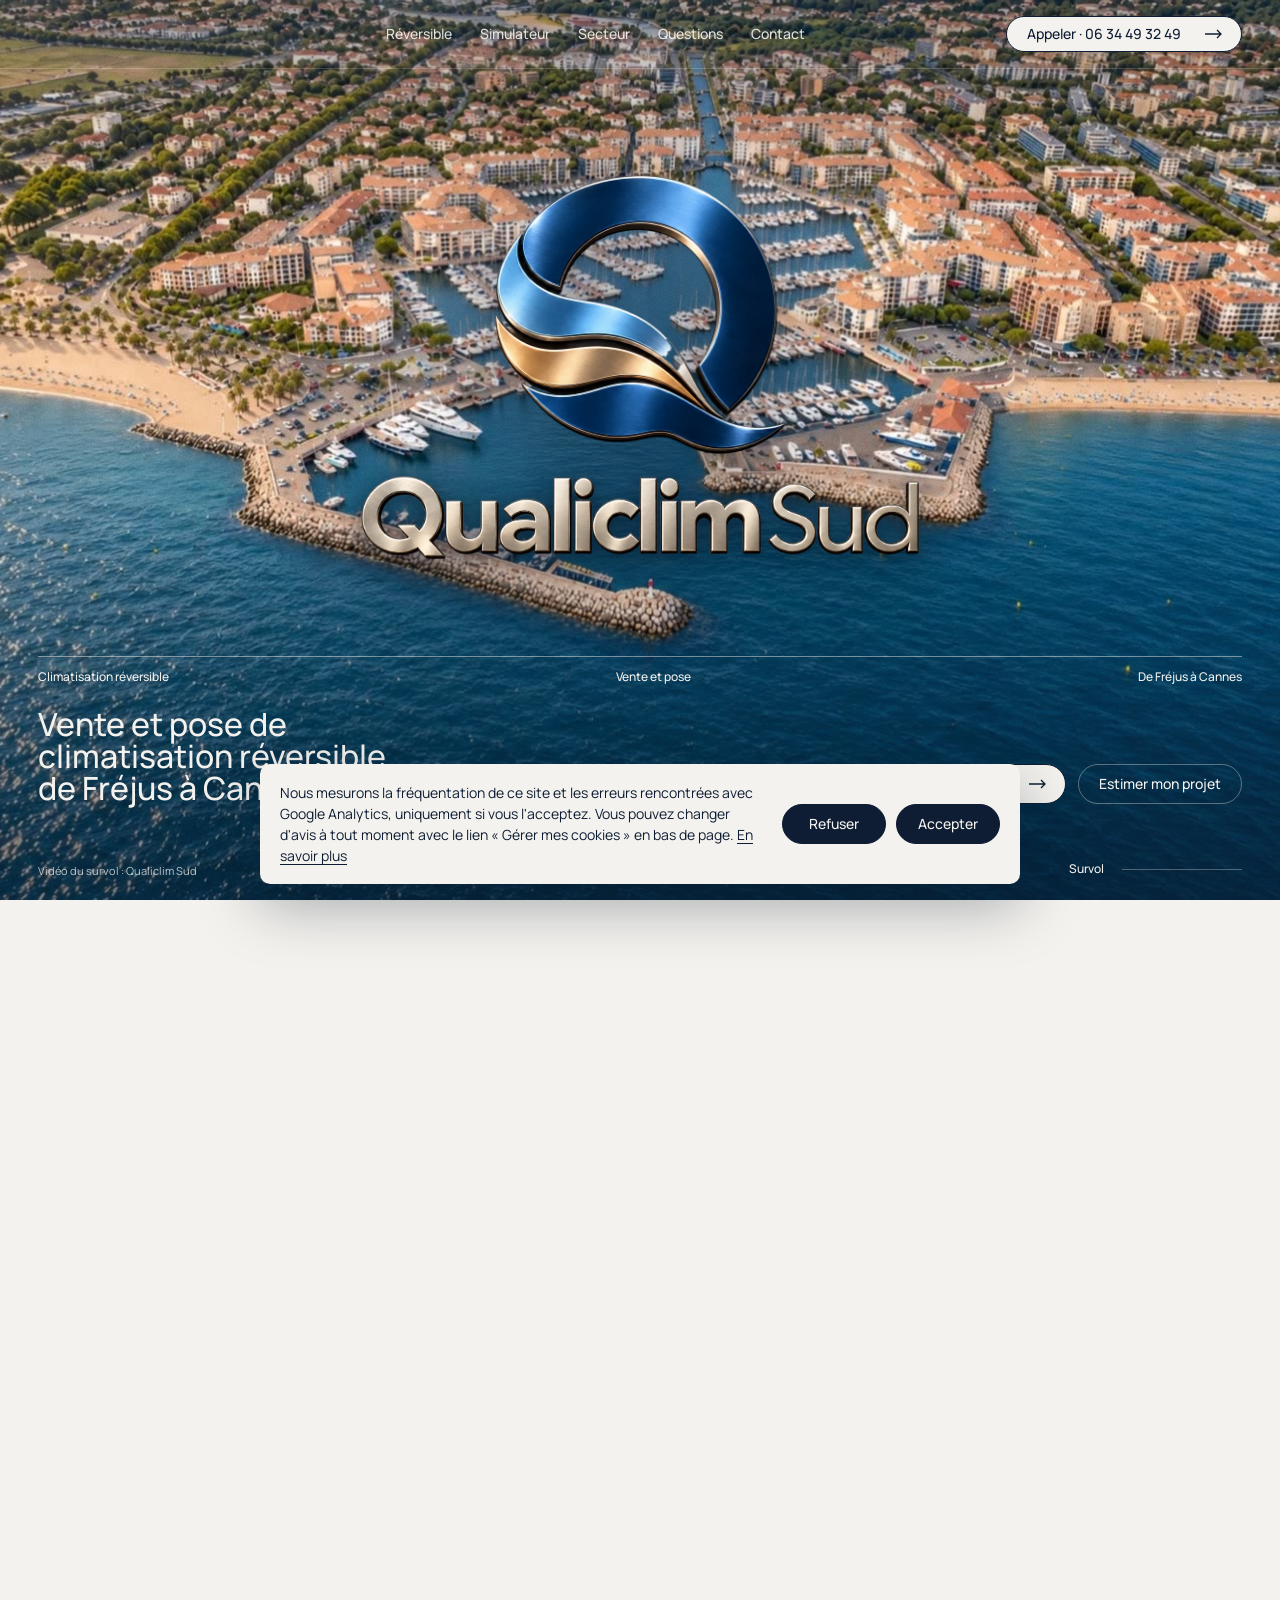
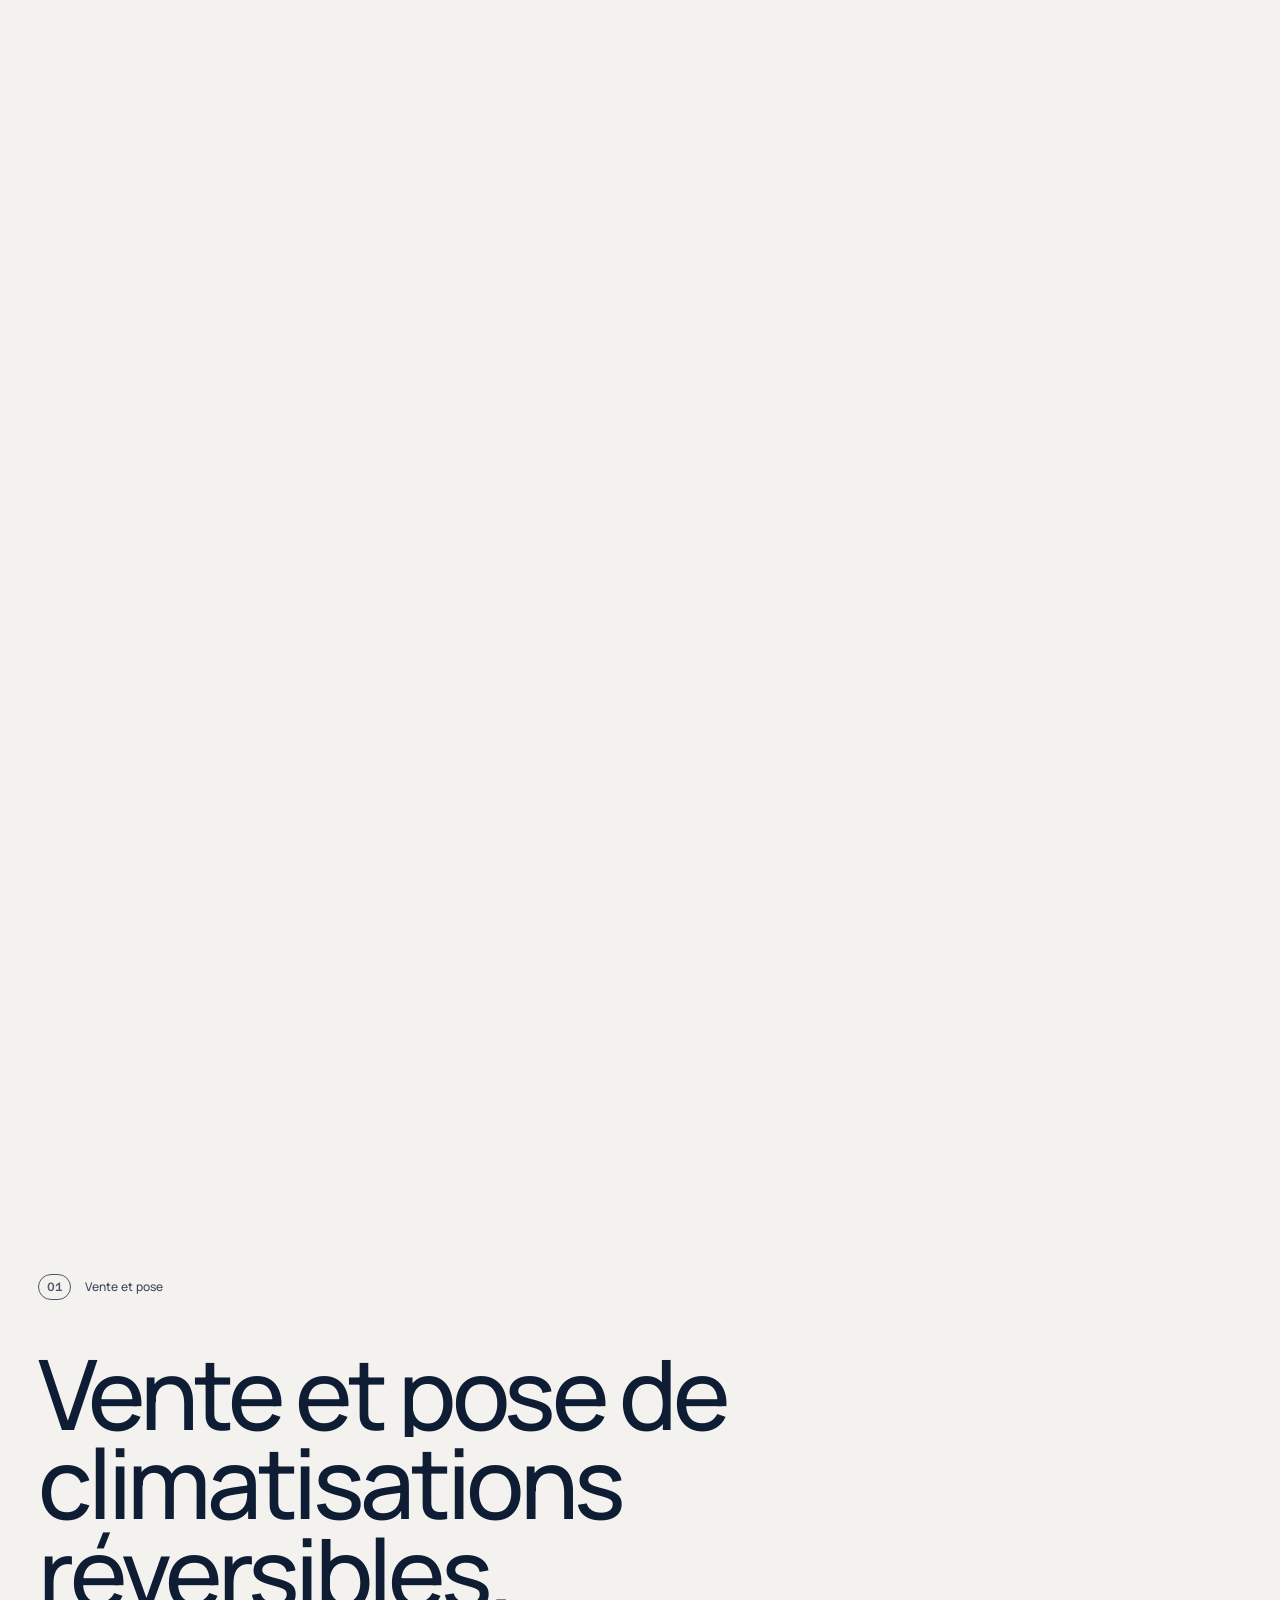
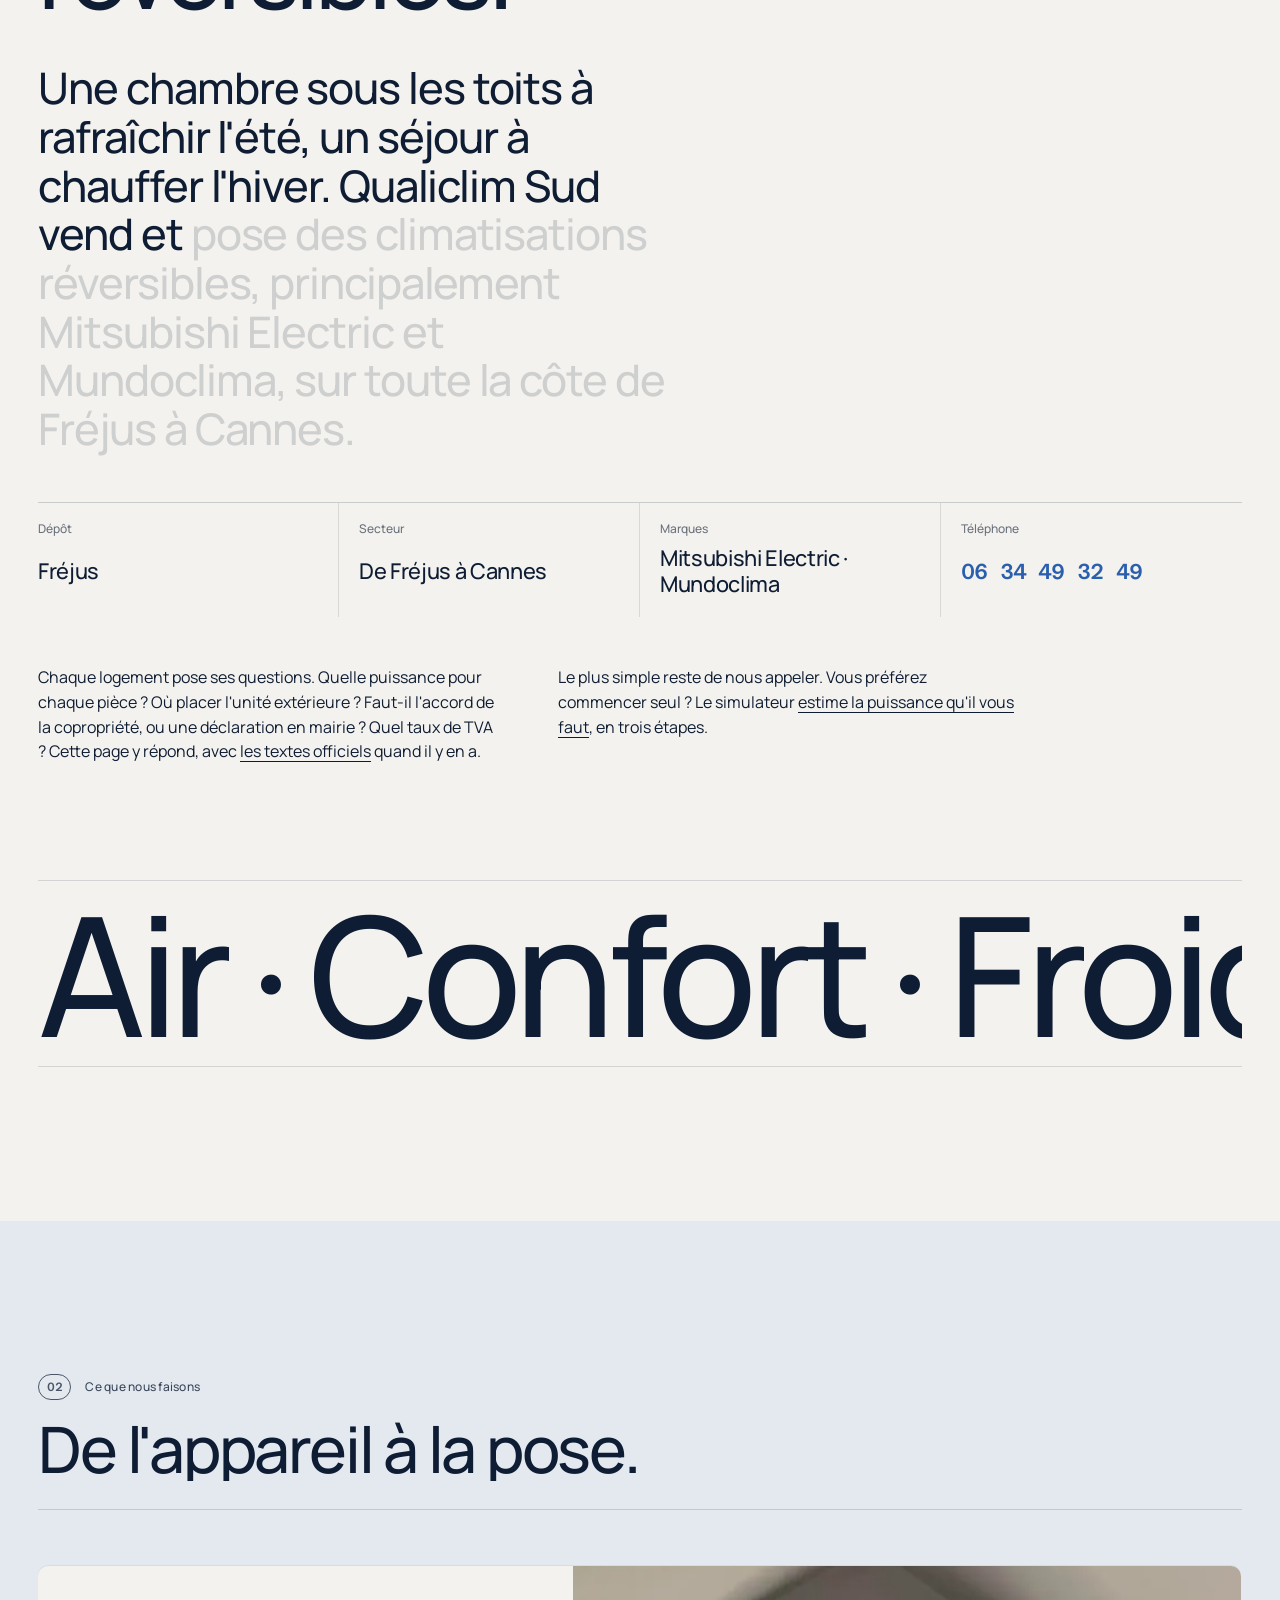
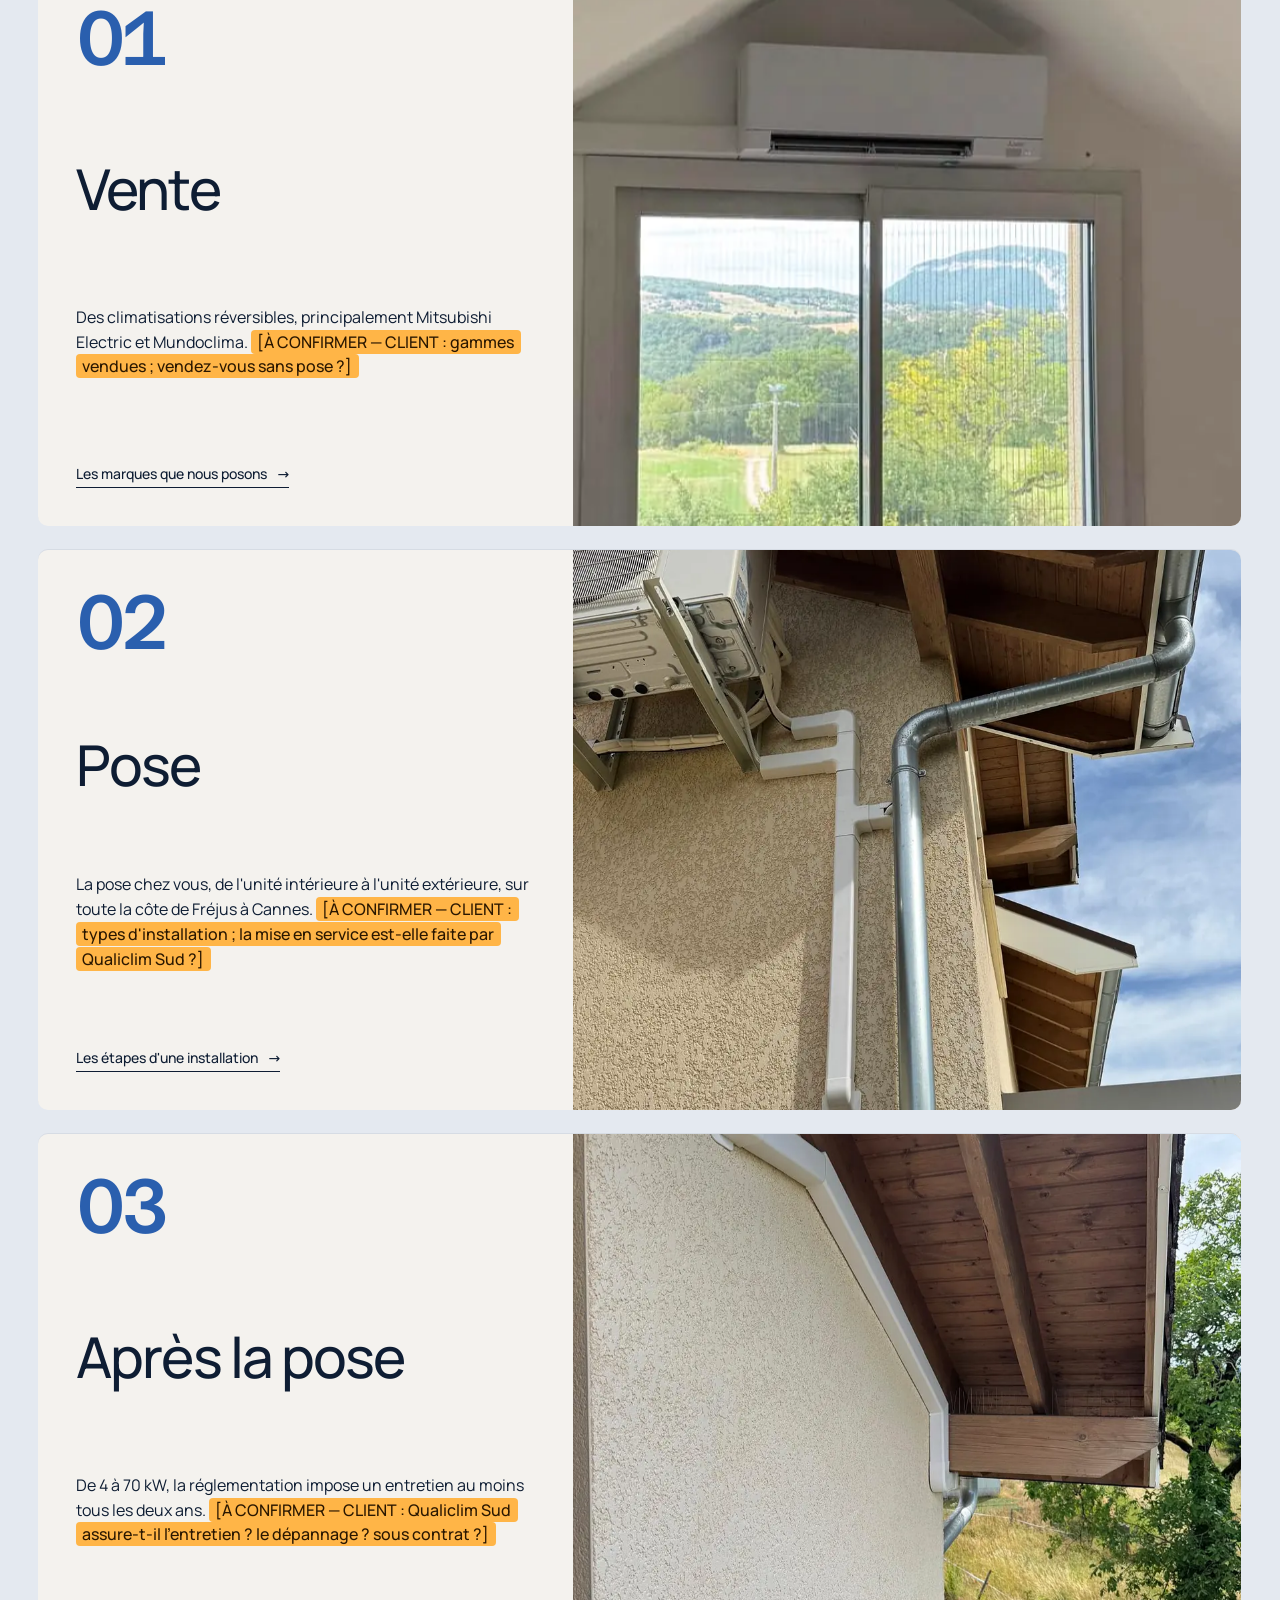
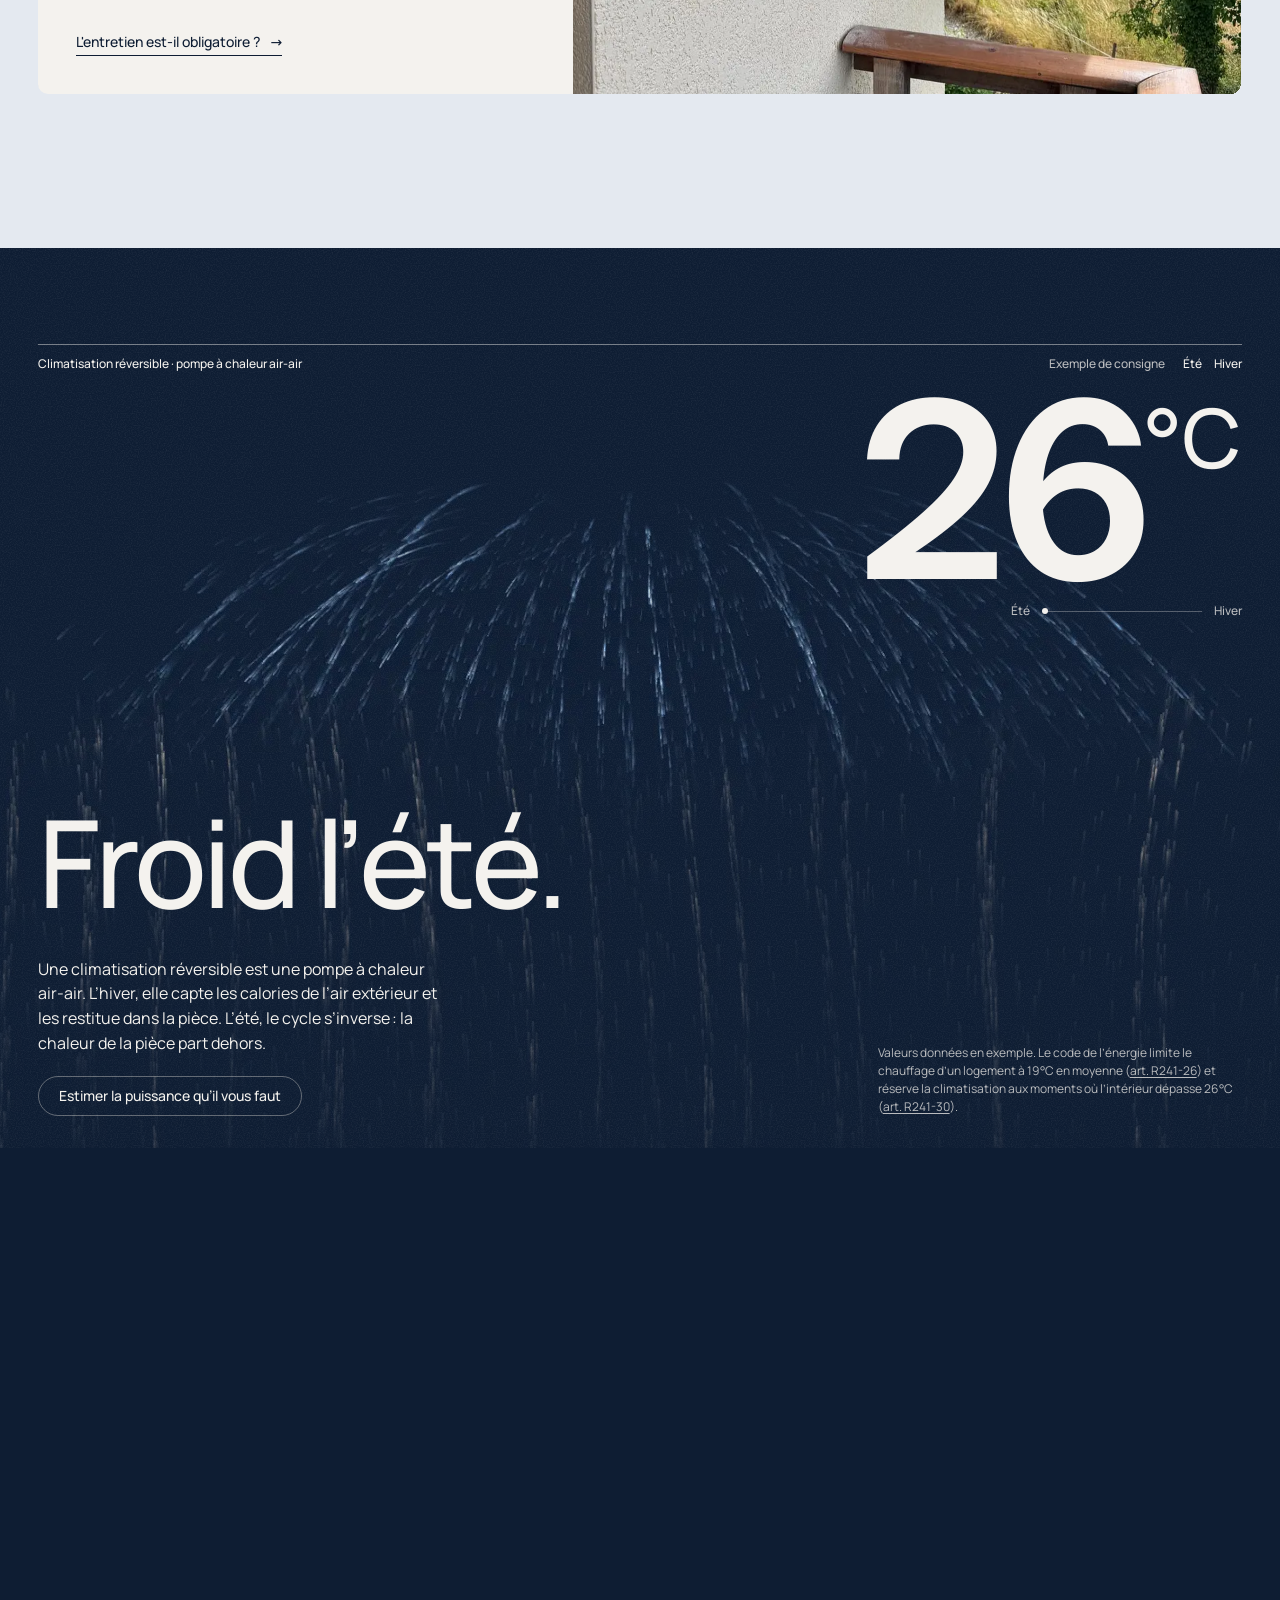
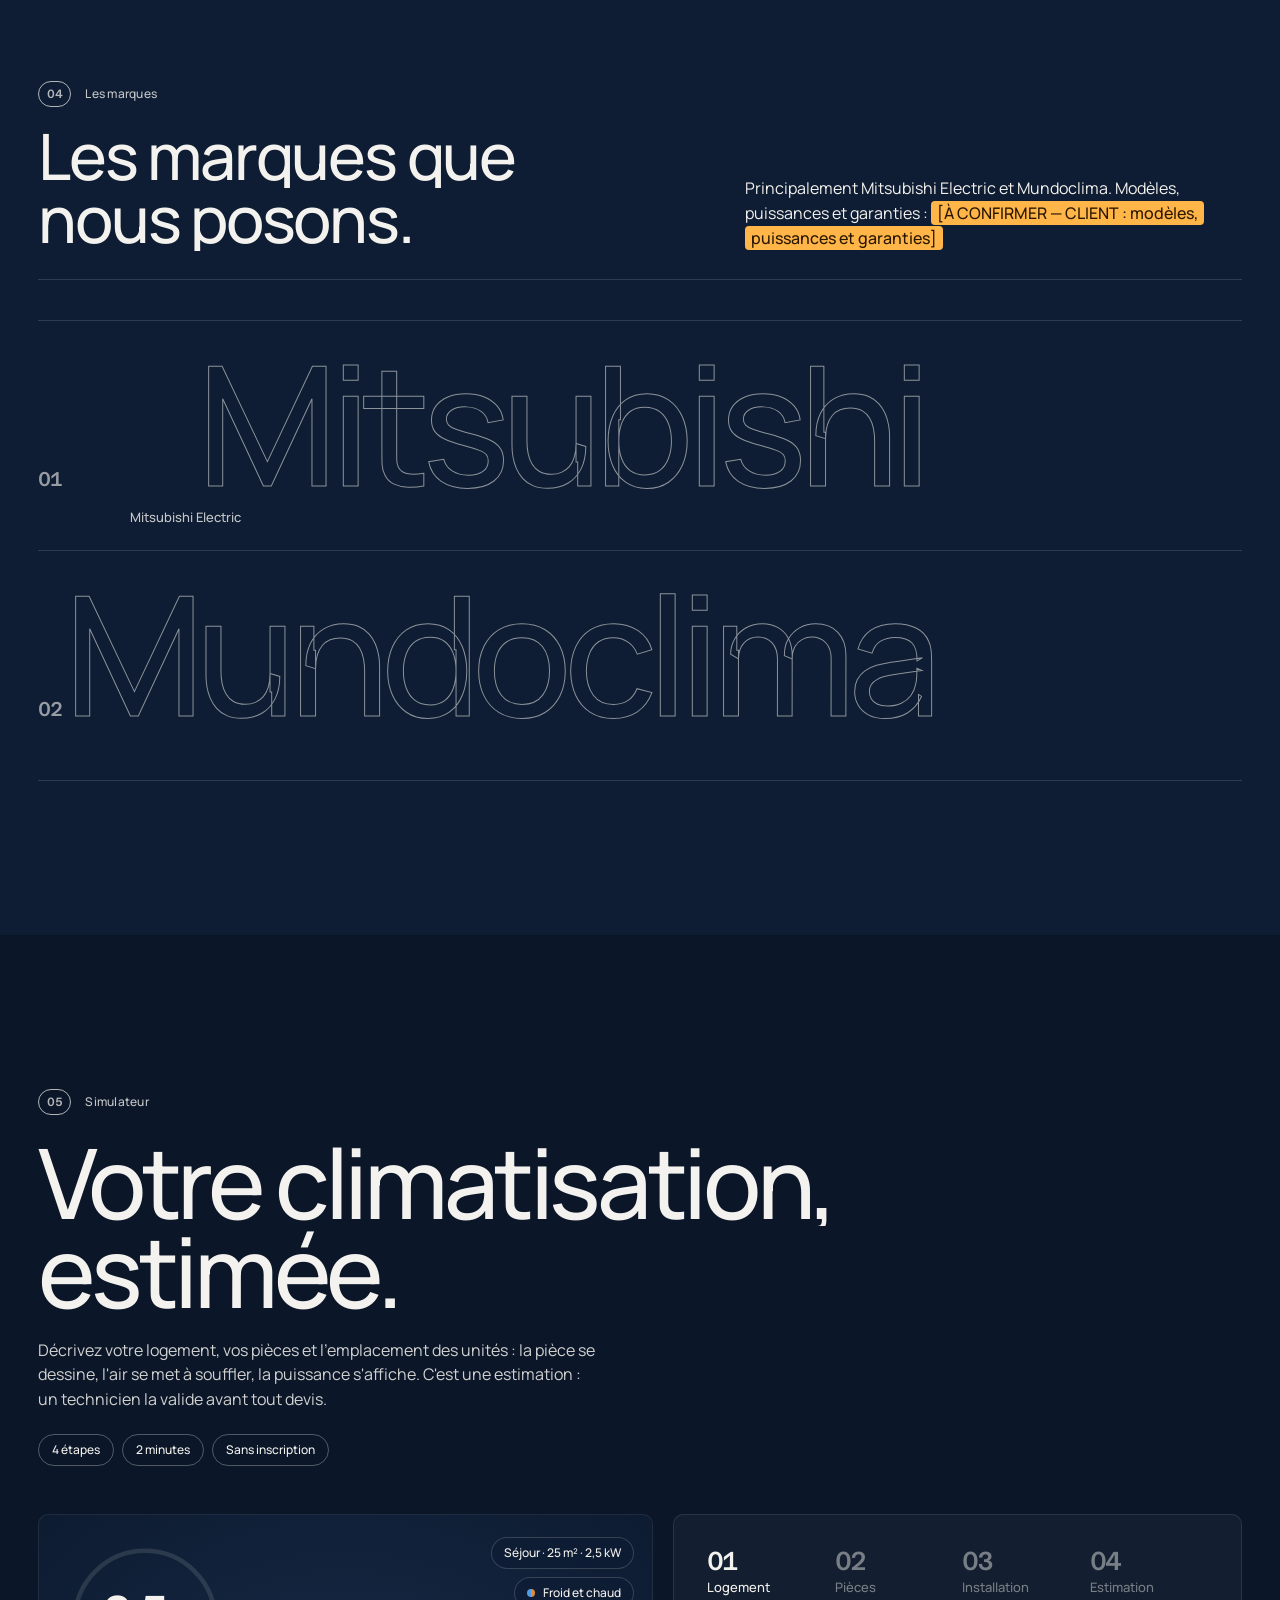
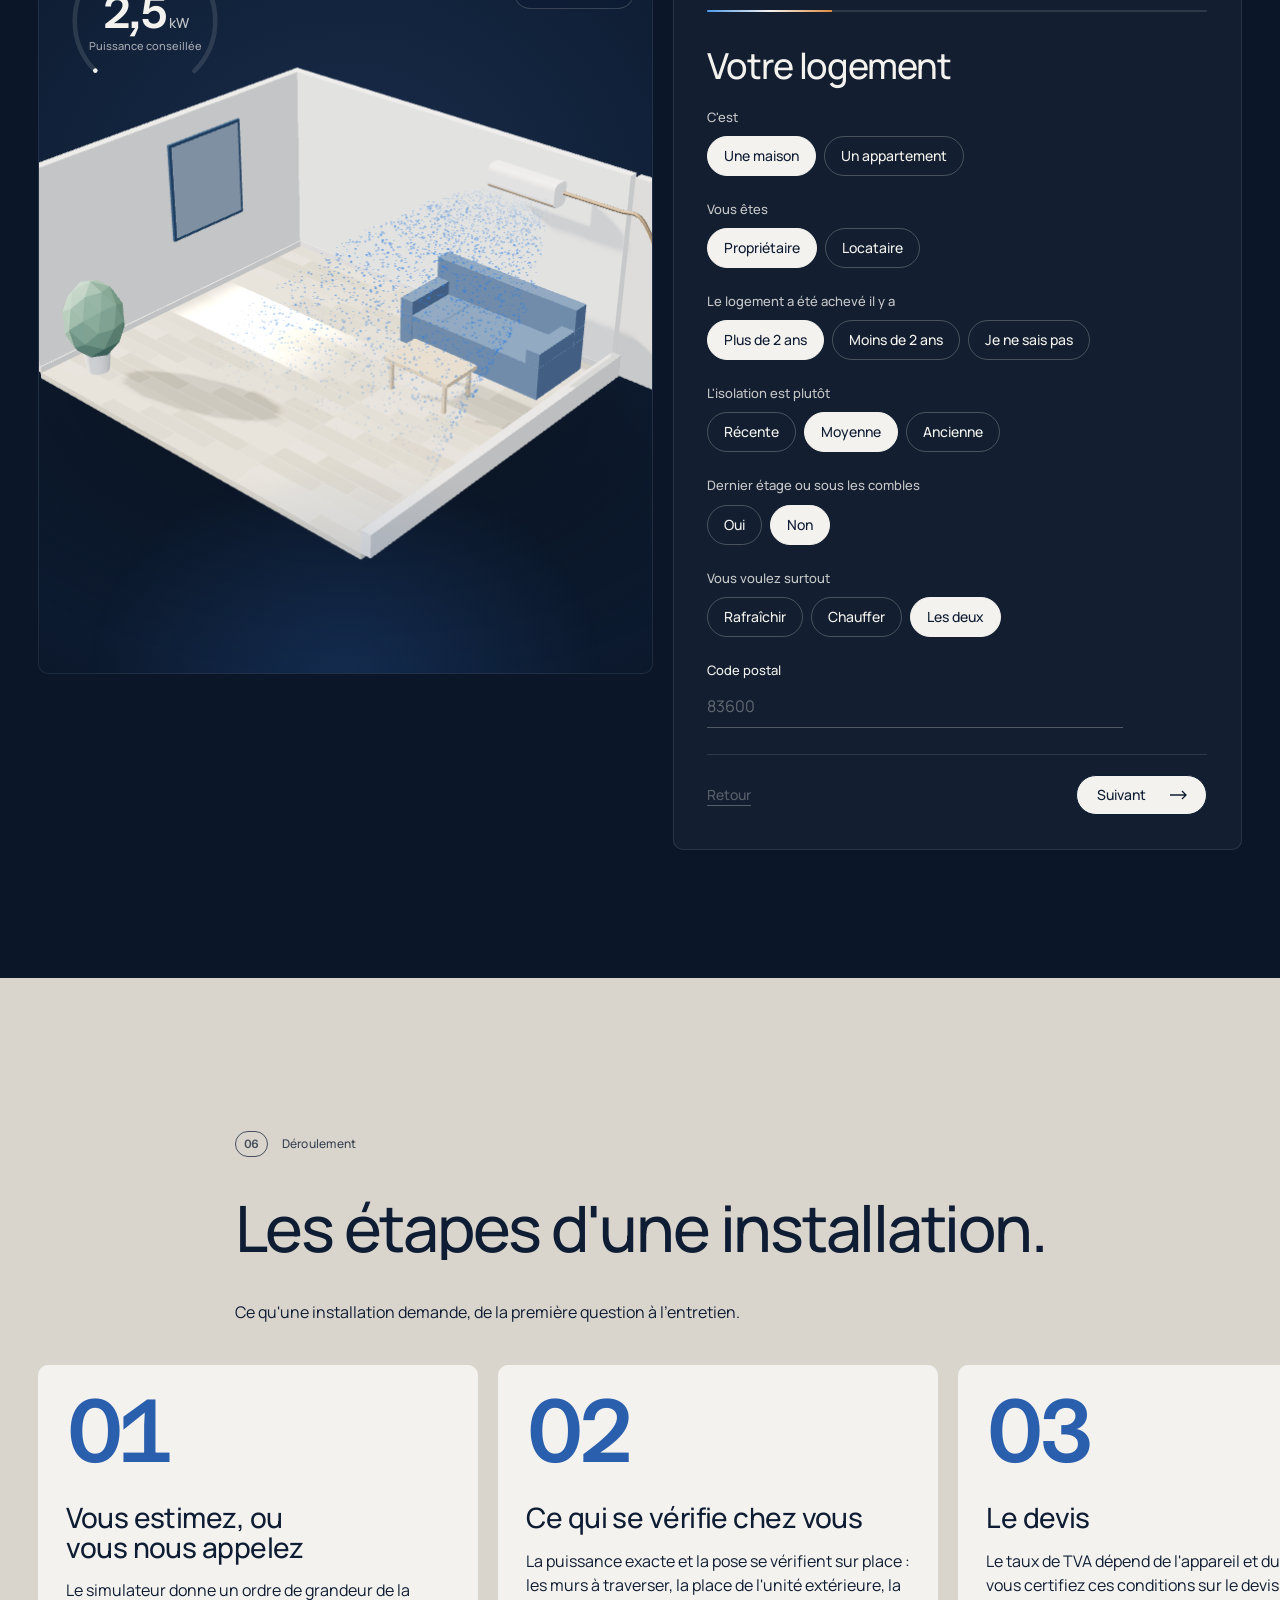
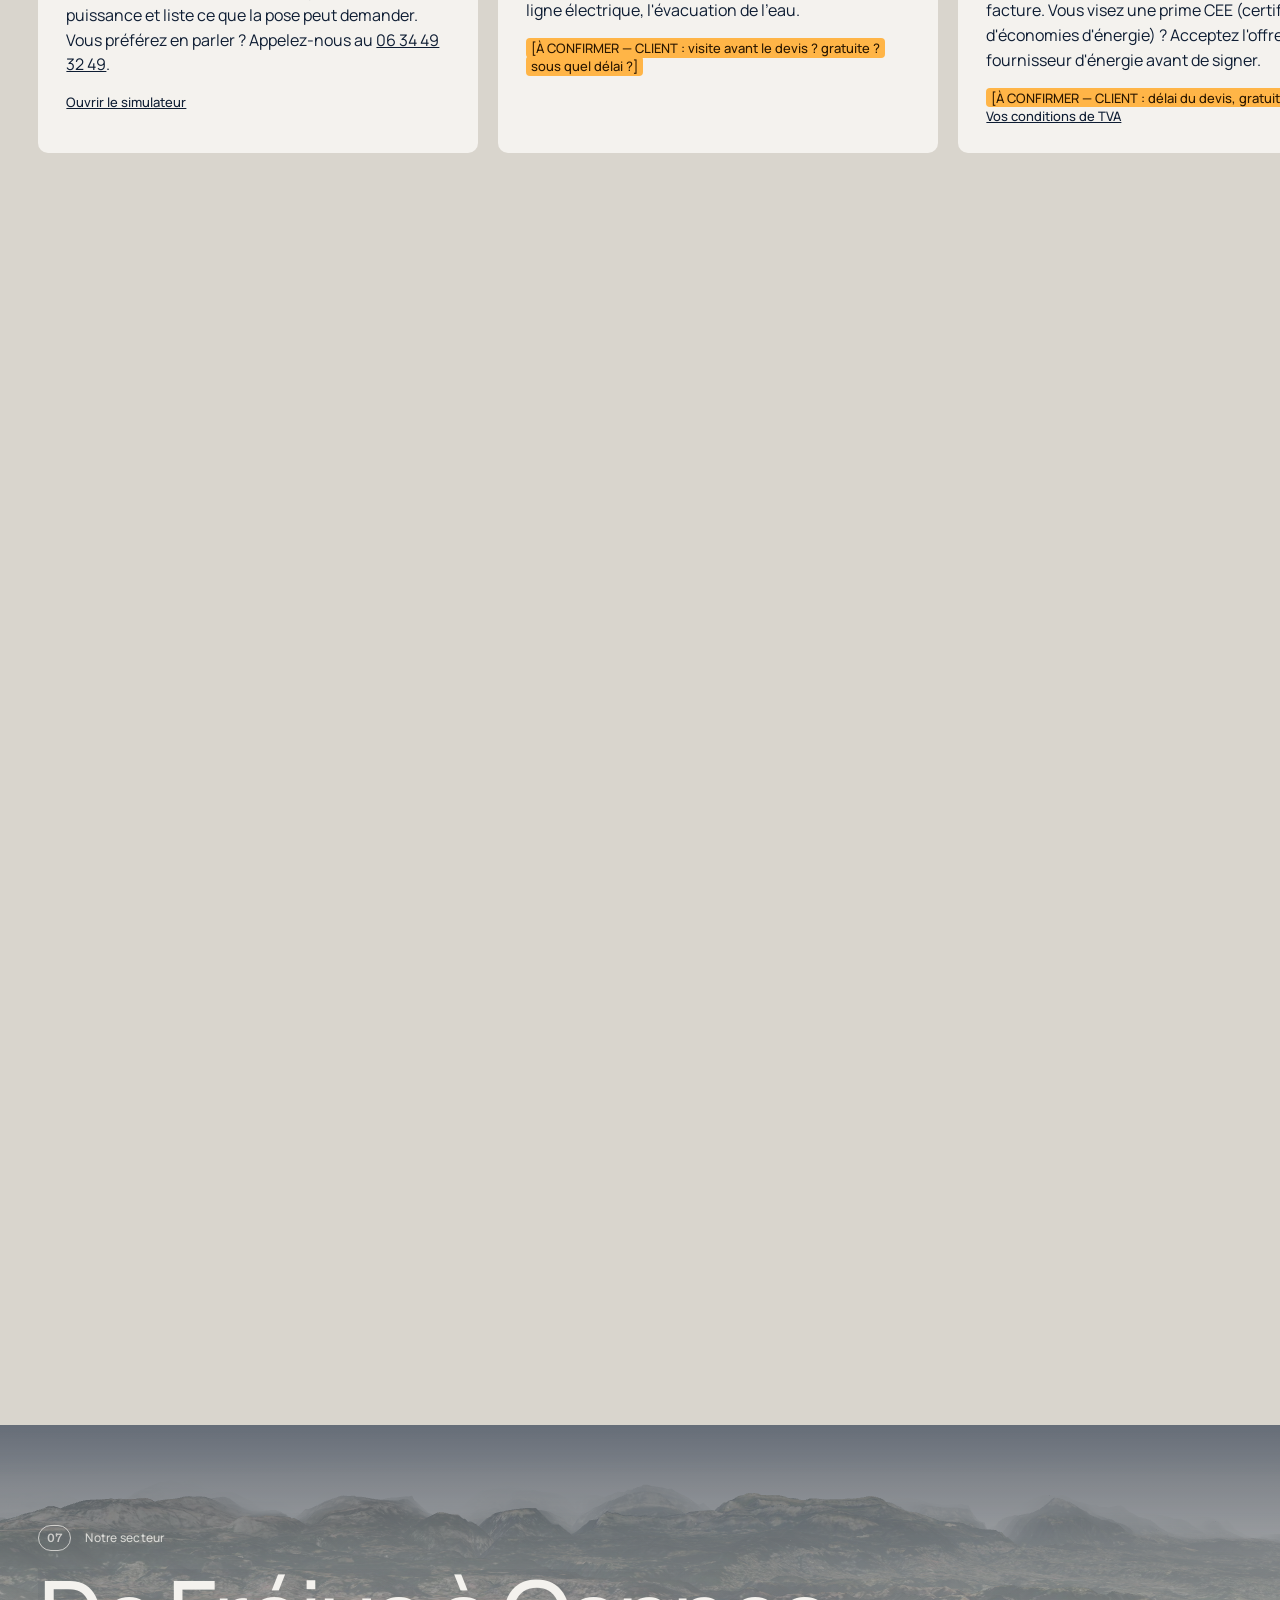
==== commit 95f3ab42: "Accessibilité : corrections du contrôle Qualité (A11Y-AXE-01, A11Y-KBD-01), accusé de réception anno" ====
--- a/index.html
+++ b/index.html
@@ -215,7 +215,7 @@
 </script>
 <!-- /commun:tete -->
 <link rel="preload" as="image" href="img/poster.jpg">
-<link rel="stylesheet" href="css/site.css?v=e62b1c49dc">
+<link rel="stylesheet" href="css/site.css?v=922151ca89">
 <link rel="stylesheet" href="css/reversible.css?v=9c5205fbbe">
 <script>document.documentElement.classList.add('js');</script>
 <script type="application/ld+json">
@@ -312,7 +312,7 @@
     <a href="#questions">Questions</a>
     <a href="#contact">Contact</a>
   </nav>
-  <a class="pilule pilule--porcelaine" href="tel:+33634493249" aria-label="Appeler Qualiclim Sud au 06 34 49 32 49" data-magnetique>Appeler<span class="appel__num">&nbsp;· 06&nbsp;34&nbsp;49&nbsp;32&nbsp;49</span></a>
+  <a class="pilule pilule--porcelaine" href="tel:+33634493249" aria-label="Appeler 06 34 49 32 49, Qualiclim Sud" data-magnetique>Appeler<span class="appel__num">&nbsp;· 06&nbsp;34&nbsp;49&nbsp;32&nbsp;49</span></a>
 </header>
 
 <div class="scene" id="scene" aria-hidden="true"><div class="grain" id="grain"></div></div>
@@ -489,7 +489,7 @@
             <p class="etiquette" id="e-piece">Séjour · 25 m²</p>
             <p class="etiquette etiquette--souffle" id="e-souffle"><i></i>Froid et chaud</p>
           </div>
-          <div class="simu__pieces" id="simu-onglets" aria-label="Pièce affichée"></div>
+          <div class="simu__pieces" id="simu-onglets" role="group" aria-label="Pièce affichée"></div>
         </div>
         <form class="simu__panneau" id="simu" novalidate>
           <ol class="simu__etapes" aria-label="Étapes du simulateur">
@@ -504,39 +504,39 @@
               <legend>Votre logement</legend>
               <div class="q"><p class="q__t" id="q-type">C'est</p>
                 <div class="choix" role="radiogroup" aria-labelledby="q-type">
-                  <label><input type="radio" name="type" value="maison" checked><span>Une maison</span></label>
-                  <label><input type="radio" name="type" value="appartement"><span>Un appartement</span></label>
+                  <label><input id="s-type-maison" type="radio" name="type" value="maison" checked><span>Une maison</span></label>
+                  <label><input id="s-type-appartement" type="radio" name="type" value="appartement"><span>Un appartement</span></label>
                 </div></div>
               <div class="q"><p class="q__t" id="q-statut">Vous êtes</p>
                 <div class="choix" role="radiogroup" aria-labelledby="q-statut">
-                  <label><input type="radio" name="statut" value="proprietaire" checked><span>Propriétaire</span></label>
-                  <label><input type="radio" name="statut" value="locataire"><span>Locataire</span></label>
+                  <label><input id="s-statut-proprietaire" type="radio" name="statut" value="proprietaire" checked><span>Propriétaire</span></label>
+                  <label><input id="s-statut-locataire" type="radio" name="statut" value="locataire"><span>Locataire</span></label>
                 </div>
-                <label class="coche" data-si="statut=locataire" hidden><input type="checkbox" name="accordProprietaire"><span>J'ai l'accord écrit de mon propriétaire</span></label>
-                <label class="coche" data-si="type=appartement" hidden><input type="checkbox" name="autorisationCopropriete"><span>La copropriété a déjà donné son accord pour l'unité extérieure</span></label>
+                <label class="coche" data-si="statut=locataire" hidden><input id="s-accordProprietaire" type="checkbox" name="accordProprietaire"><span>J'ai l'accord écrit de mon propriétaire</span></label>
+                <label class="coche" data-si="type=appartement" hidden><input id="s-autorisationCopropriete" type="checkbox" name="autorisationCopropriete"><span>La copropriété a déjà donné son accord pour l'unité extérieure</span></label>
               </div>
               <div class="q"><p class="q__t" id="q-age">Le logement a été achevé il y a</p>
                 <div class="choix" role="radiogroup" aria-labelledby="q-age">
-                  <label><input type="radio" name="age" value="vieux" checked><span>Plus de 2 ans</span></label>
-                  <label><input type="radio" name="age" value="neuf"><span>Moins de 2 ans</span></label>
-                  <label><input type="radio" name="age" value="inconnu"><span>Je ne sais pas</span></label>
+                  <label><input id="s-age-vieux" type="radio" name="age" value="vieux" checked><span>Plus de 2 ans</span></label>
+                  <label><input id="s-age-neuf" type="radio" name="age" value="neuf"><span>Moins de 2 ans</span></label>
+                  <label><input id="s-age-inconnu" type="radio" name="age" value="inconnu"><span>Je ne sais pas</span></label>
                 </div></div>
               <div class="q"><p class="q__t" id="q-iso">L'isolation est plutôt</p>
                 <div class="choix" role="radiogroup" aria-labelledby="q-iso">
-                  <label><input type="radio" name="isolation" value="recente"><span>Récente</span></label>
-                  <label><input type="radio" name="isolation" value="moyenne" checked><span>Moyenne</span></label>
-                  <label><input type="radio" name="isolation" value="ancienne"><span>Ancienne</span></label>
+                  <label><input id="s-isolation-recente" type="radio" name="isolation" value="recente"><span>Récente</span></label>
+                  <label><input id="s-isolation-moyenne" type="radio" name="isolation" value="moyenne" checked><span>Moyenne</span></label>
+                  <label><input id="s-isolation-ancienne" type="radio" name="isolation" value="ancienne"><span>Ancienne</span></label>
                 </div></div>
               <div class="q"><p class="q__t" id="q-etage">Dernier étage ou sous les combles</p>
                 <div class="choix" role="radiogroup" aria-labelledby="q-etage">
-                  <label><input type="radio" name="dernierEtage" value="oui"><span>Oui</span></label>
-                  <label><input type="radio" name="dernierEtage" value="non" checked><span>Non</span></label>
+                  <label><input id="s-dernierEtage-oui" type="radio" name="dernierEtage" value="oui"><span>Oui</span></label>
+                  <label><input id="s-dernierEtage-non" type="radio" name="dernierEtage" value="non" checked><span>Non</span></label>
                 </div></div>
               <div class="q"><p class="q__t" id="q-besoin">Vous voulez surtout</p>
                 <div class="choix" role="radiogroup" aria-labelledby="q-besoin">
-                  <label><input type="radio" name="besoin" value="froid"><span>Rafraîchir</span></label>
-                  <label><input type="radio" name="besoin" value="chaud"><span>Chauffer</span></label>
-                  <label><input type="radio" name="besoin" value="les_deux" checked><span>Les deux</span></label>
+                  <label><input id="s-besoin-froid" type="radio" name="besoin" value="froid"><span>Rafraîchir</span></label>
+                  <label><input id="s-besoin-chaud" type="radio" name="besoin" value="chaud"><span>Chauffer</span></label>
+                  <label><input id="s-besoin-les_deux" type="radio" name="besoin" value="les_deux" checked><span>Les deux</span></label>
                 </div></div>
               <label class="champ" for="s-cp">Code postal<input id="s-cp" name="codePostal" inputmode="numeric" autocomplete="postal-code" maxlength="5" placeholder="83600"></label>
             </fieldset>
@@ -551,46 +551,46 @@
               <legend>L'installation</legend>
               <div class="q"><p class="q__t" id="q-ue">L'unité extérieure irait</p>
                 <div class="choix" role="radiogroup" aria-labelledby="q-ue">
-                  <label><input type="radio" name="emplacementUe" value="sol" checked><span>Au sol</span></label>
-                  <label><input type="radio" name="emplacementUe" value="facade_basse"><span>En façade, à hauteur d'homme</span></label>
-                  <label><input type="radio" name="emplacementUe" value="facade_haute"><span>En façade, en hauteur</span></label>
-                  <label><input type="radio" name="emplacementUe" value="balcon"><span>Sur un balcon</span></label>
-                  <label><input type="radio" name="emplacementUe" value="toiture"><span>En toiture</span></label>
+                  <label><input id="s-emplacementUe-sol" type="radio" name="emplacementUe" value="sol" checked><span>Au sol</span></label>
+                  <label><input id="s-emplacementUe-facade_basse" type="radio" name="emplacementUe" value="facade_basse"><span>En façade, à hauteur d'homme</span></label>
+                  <label><input id="s-emplacementUe-facade_haute" type="radio" name="emplacementUe" value="facade_haute"><span>En façade, en hauteur</span></label>
+                  <label><input id="s-emplacementUe-balcon" type="radio" name="emplacementUe" value="balcon"><span>Sur un balcon</span></label>
+                  <label><input id="s-emplacementUe-toiture" type="radio" name="emplacementUe" value="toiture"><span>En toiture</span></label>
                 </div></div>
               <div class="q"><p class="q__t"><label for="s-dist">Distance entre l'unité intérieure et l'unité extérieure</label></p>
                 <div class="curseur"><input id="s-dist" name="distanceUnitesM" type="range" min="1" max="15" step="1" value="3"><output id="s-dist-v" for="s-dist" class="chiffre">3<span class="u">m</span></output></div>
                 <p class="aide" id="s-dist-aide">Jusqu'à 3 m : pose standard, dos à dos.</p></div>
               <div class="q"><p class="q__t" id="q-acces">Pour y accéder depuis l'extérieur</p>
                 <div class="choix" role="radiogroup" aria-labelledby="q-acces">
-                  <label><input type="radio" name="accesExterieur" value="plain_pied" checked><span>De plain-pied</span></label>
-                  <label><input type="radio" name="accesExterieur" value="echelle"><span>Avec une échelle</span></label>
-                  <label><input type="radio" name="accesExterieur" value="nacelle"><span>Difficile (nacelle, échafaudage)</span></label>
+                  <label><input id="s-accesExterieur-plain_pied" type="radio" name="accesExterieur" value="plain_pied" checked><span>De plain-pied</span></label>
+                  <label><input id="s-accesExterieur-echelle" type="radio" name="accesExterieur" value="echelle"><span>Avec une échelle</span></label>
+                  <label><input id="s-accesExterieur-nacelle" type="radio" name="accesExterieur" value="nacelle"><span>Difficile (nacelle, échafaudage)</span></label>
                 </div></div>
               <div class="q"><p class="q__t" id="q-elec">Une ligne électrique dédiée existe déjà</p>
                 <div class="choix" role="radiogroup" aria-labelledby="q-elec">
-                  <label><input type="radio" name="ligne" value="oui"><span>Oui</span></label>
-                  <label><input type="radio" name="ligne" value="non"><span>Non</span></label>
-                  <label><input type="radio" name="ligne" value="inconnu" checked><span>Je ne sais pas</span></label>
+                  <label><input id="s-ligne-oui" type="radio" name="ligne" value="oui"><span>Oui</span></label>
+                  <label><input id="s-ligne-non" type="radio" name="ligne" value="non"><span>Non</span></label>
+                  <label><input id="s-ligne-inconnu" type="radio" name="ligne" value="inconnu" checked><span>Je ne sais pas</span></label>
                 </div></div>
               <div class="q"><p class="q__t" id="q-eau">L'eau de l'appareil peut s'écouler naturellement (descente, évacuation proche)</p>
                 <div class="choix" role="radiogroup" aria-labelledby="q-eau">
-                  <label><input type="radio" name="condensats" value="gravitaire"><span>Oui</span></label>
-                  <label><input type="radio" name="condensats" value="pompe_requise"><span>Non</span></label>
-                  <label><input type="radio" name="condensats" value="inconnu" checked><span>Je ne sais pas</span></label>
+                  <label><input id="s-condensats-gravitaire" type="radio" name="condensats" value="gravitaire"><span>Oui</span></label>
+                  <label><input id="s-condensats-pompe_requise" type="radio" name="condensats" value="pompe_requise"><span>Non</span></label>
+                  <label><input id="s-condensats-inconnu" type="radio" name="condensats" value="inconnu" checked><span>Je ne sais pas</span></label>
                 </div></div>
               <div class="q"><p class="q__t" id="q-mur">Le mur à traverser est en</p>
                 <div class="choix" role="radiogroup" aria-labelledby="q-mur">
-                  <label><input type="radio" name="typeMur" value="parpaing"><span>Parpaing ou brique</span></label>
-                  <label><input type="radio" name="typeMur" value="beton_banche"><span>Béton</span></label>
-                  <label><input type="radio" name="typeMur" value="pierre"><span>Pierre</span></label>
-                  <label><input type="radio" name="typeMur" value="beton_arme"><span>Béton armé</span></label>
-                  <label><input type="radio" name="typeMur" value="ossature_bois"><span>Bois</span></label>
-                  <label><input type="radio" name="typeMur" value="inconnu" checked><span>Je ne sais pas</span></label>
+                  <label><input id="s-typeMur-parpaing" type="radio" name="typeMur" value="parpaing"><span>Parpaing ou brique</span></label>
+                  <label><input id="s-typeMur-beton_banche" type="radio" name="typeMur" value="beton_banche"><span>Béton</span></label>
+                  <label><input id="s-typeMur-pierre" type="radio" name="typeMur" value="pierre"><span>Pierre</span></label>
+                  <label><input id="s-typeMur-beton_arme" type="radio" name="typeMur" value="beton_arme"><span>Béton armé</span></label>
+                  <label><input id="s-typeMur-ossature_bois" type="radio" name="typeMur" value="ossature_bois"><span>Bois</span></label>
+                  <label><input id="s-typeMur-inconnu" type="radio" name="typeMur" value="inconnu" checked><span>Je ne sais pas</span></label>
                 </div></div>
               <div class="q"><p class="q__t" id="q-depose">Un ancien appareil est à retirer</p>
                 <div class="choix" role="radiogroup" aria-labelledby="q-depose">
-                  <label><input type="radio" name="depose" value="oui"><span>Oui</span></label>
-                  <label><input type="radio" name="depose" value="non" checked><span>Non</span></label>
+                  <label><input id="s-depose-oui" type="radio" name="depose" value="oui"><span>Oui</span></label>
+                  <label><input id="s-depose-non" type="radio" name="depose" value="non" checked><span>Non</span></label>
                 </div></div>
             </fieldset>
 
@@ -602,7 +602,7 @@
                 <label class="champ" for="s-nom">Votre nom<input id="s-nom" name="nom" autocomplete="name"></label>
                 <label class="champ" for="s-mail">Votre e-mail<input id="s-mail" name="email" type="email" autocomplete="email"></label>
                 <label class="champ" for="s-tel">Votre téléphone (facultatif)<input id="s-tel" name="tel" type="tel" autocomplete="tel"></label>
-                <label class="coche"><input type="checkbox" name="rappel"><span>Je demande à être rappelé·e au sujet de ce projet</span></label>
+                <label class="coche"><input id="s-rappel" type="checkbox" name="rappel"><span>Je demande à être rappelé·e au sujet de ce projet</span></label>
                 <p class="mention">Vos informations servent à répondre à votre demande (<a href="confidentialite/">confidentialité</a>). Toute sollicitation téléphonique à des fins commerciales suppose votre consentement préalable (art. L. 223-2 du code de la consommation).</p>
                 <button type="button" class="pilule pilule--porcelaine" id="s-envoyer">Envoyer mon estimation</button>
                 <p class="retour" id="s-retour" role="status"></p>
@@ -860,10 +860,10 @@
           <fieldset class="formulaire__projet">
             <legend>Votre projet</legend>
             <div class="choix choix--clair">
-              <label><input type="radio" name="projet" value="installation" checked><span>Une installation</span></label>
-              <label><input type="radio" name="projet" value="remplacement"><span>Remplacer un appareil</span></label>
-              <label><input type="radio" name="projet" value="plusieurs"><span>Plusieurs pièces</span></label>
-              <label><input type="radio" name="projet" value="question"><span>Une question</span></label>
+              <label><input id="f-projet-installation" type="radio" name="projet" value="installation" checked><span>Une installation</span></label>
+              <label><input id="f-projet-remplacement" type="radio" name="projet" value="remplacement"><span>Remplacer un appareil</span></label>
+              <label><input id="f-projet-plusieurs" type="radio" name="projet" value="plusieurs"><span>Plusieurs pièces</span></label>
+              <label><input id="f-projet-question" type="radio" name="projet" value="question"><span>Une question</span></label>
             </div>
           </fieldset>
           <div class="formulaire__ligne">
@@ -876,7 +876,7 @@
           </div>
           <div class="flottant"><textarea id="f-msg" name="message" rows="3" placeholder=" "></textarea><label for="f-msg">Votre projet en quelques mots</label></div>
           <div class="piege" aria-hidden="true"><label for="f-site">Ne pas remplir</label><input id="f-site" name="site_web" tabindex="-1" autocomplete="off"></div>
-          <label class="coche coche--clair"><input type="checkbox" name="rappel" checked><span>Je demande à être rappelé·e au sujet de ce projet</span></label>
+          <label class="coche coche--clair"><input id="f-rappel" type="checkbox" name="rappel" checked><span>Je demande à être rappelé·e au sujet de ce projet</span></label>
           <p class="formulaire__rgpd">Vos informations servent uniquement à répondre à votre demande : voir la page <a href="confidentialite/">confidentialité</a>. Toute sollicitation téléphonique à des fins commerciales suppose votre consentement préalable (art. L. 223-2 du code de la consommation) : nous ne vous appelons que pour répondre à votre demande.</p>
           <button class="pilule pilule--porcelaine formulaire__envoi" type="submit" data-magnetique><span class="formulaire__lib">Envoyer ma demande</span></button>
           <p class="retour" id="f-retour" role="status"></p>
--- a/css/site.css
+++ b/css/site.css
@@ -350,6 +350,8 @@
 .champ { display: grid; gap: 6px; font: 500 13px/1.4 var(--f); max-width: 26rem; }
 .champ input, .flottant input, .flottant textarea, .flottant select { font: 400 16px/1.4 var(--f); color: inherit; background: transparent; border: 0; border-bottom: 1px solid rgba(244,242,238,.28); padding: 10px 0; border-radius: 0; width: 100%; }
 .champ input:focus, .flottant input:focus, .flottant textarea:focus, .flottant select:focus { outline: none; border-bottom-color: var(--porcelaine); }
+/* clavier : un contour en plus du filet, pour que le champ actif se voie sans ambiguïté (A11Y-KBD-01) */
+.champ input:focus-visible, .flottant input:focus-visible, .flottant textarea:focus-visible, .flottant select:focus-visible { outline: 1px solid var(--porcelaine); outline-offset: 4px; }
 .champ input::placeholder { color: inherit; opacity: .35; }
 .curseur { display: flex; align-items: center; gap: 20px; max-width: 34rem; }
 .curseur input[type=range] { flex: 1; accent-color: var(--porcelaine); padding: 0; border: 0; height: 28px; }
@@ -624,7 +626,7 @@
 .legal-corps { padding: clamp(56px, 7vw, 104px) var(--g) clamp(80px, 9vw, 140px); }
 .legal-grille { max-width: 1320px; margin: 0 auto; display: grid; grid-template-columns: minmax(0, 260px) minmax(0, 1fr); gap: 40px 80px; align-items: start; }
 .sommaire { position: sticky; top: 110px; display: grid; gap: 10px; font: 400 14px/1.4 var(--f); }
-.sommaire p { font: 500 12px/1 var(--f) !important; opacity: .55; margin-bottom: 6px; }
+.sommaire p { font: 500 12px/1 var(--f) !important; opacity: .72; margin-bottom: 6px; }
 .sommaire a { text-decoration: none; opacity: .8; }
 .sommaire a:hover { opacity: 1; text-decoration: underline; text-underline-offset: 3px; }
 .prose { max-width: 72ch; display: grid; gap: 16px; }
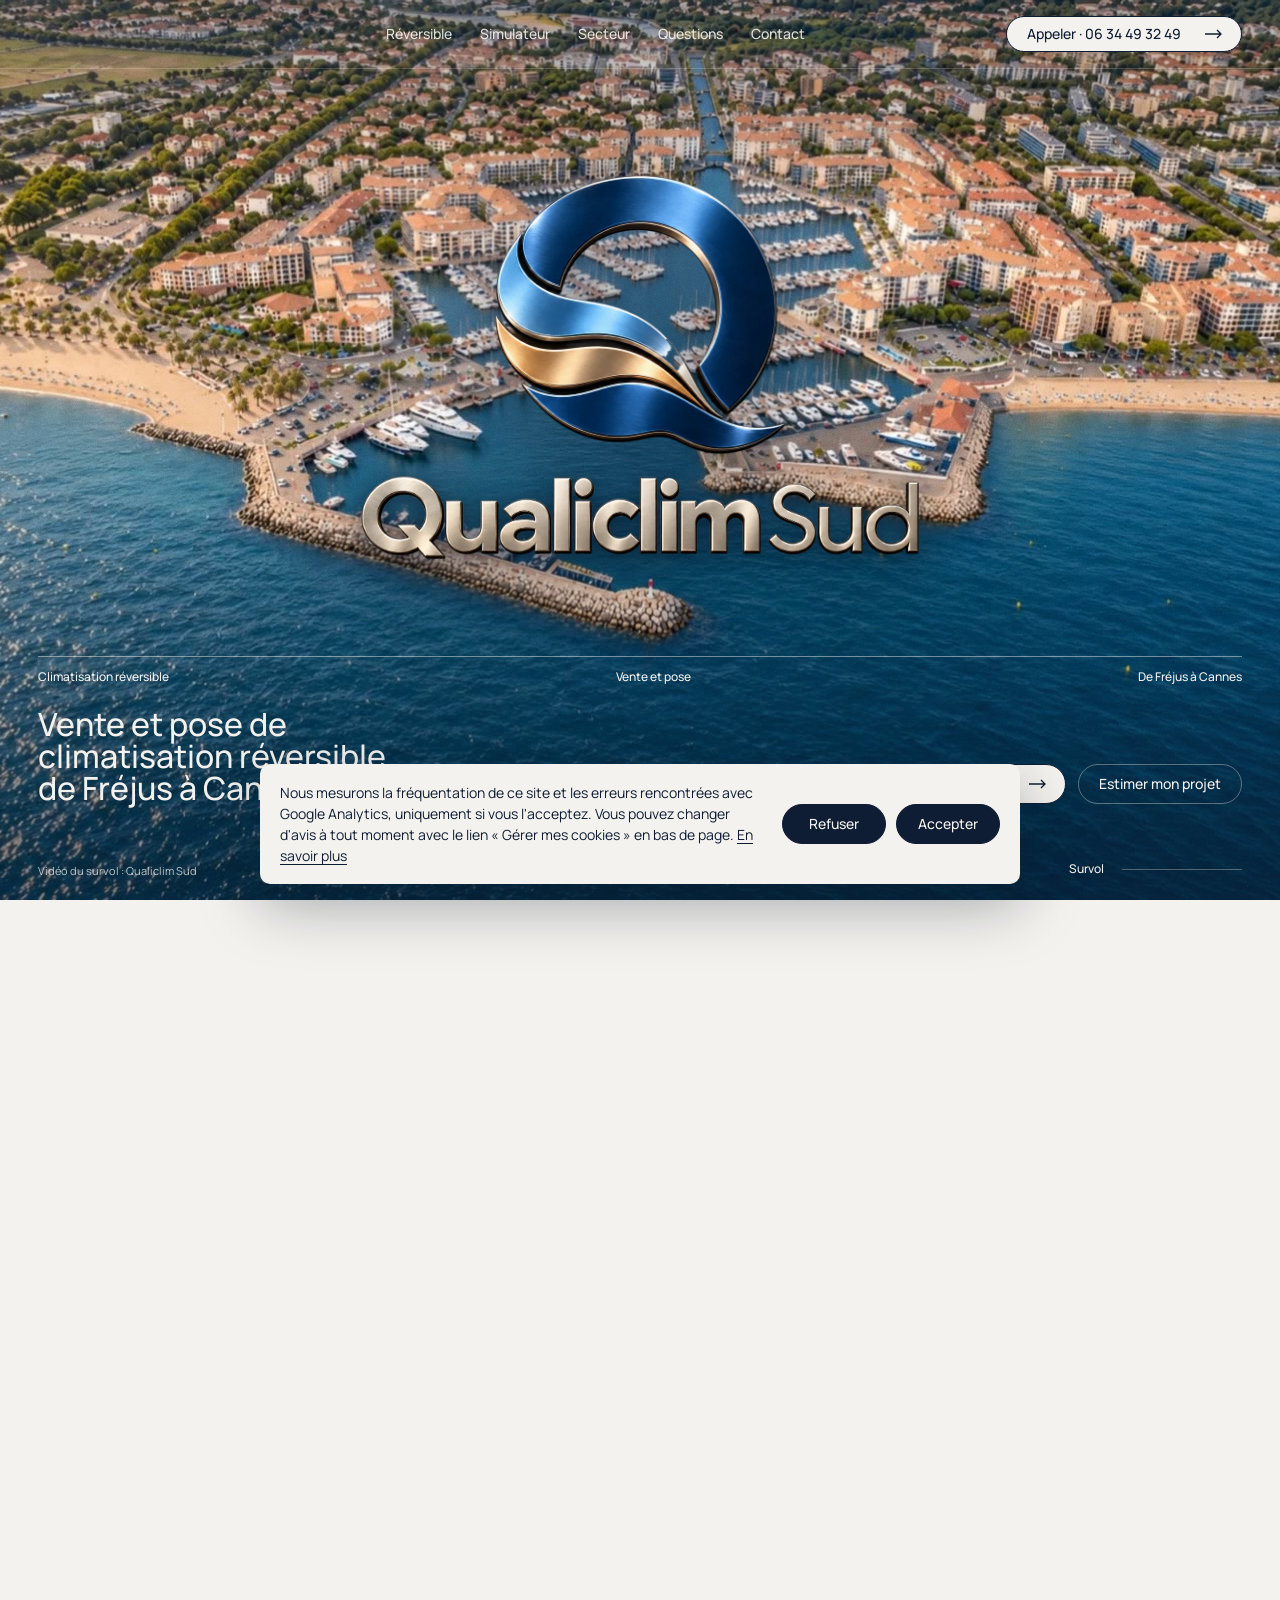
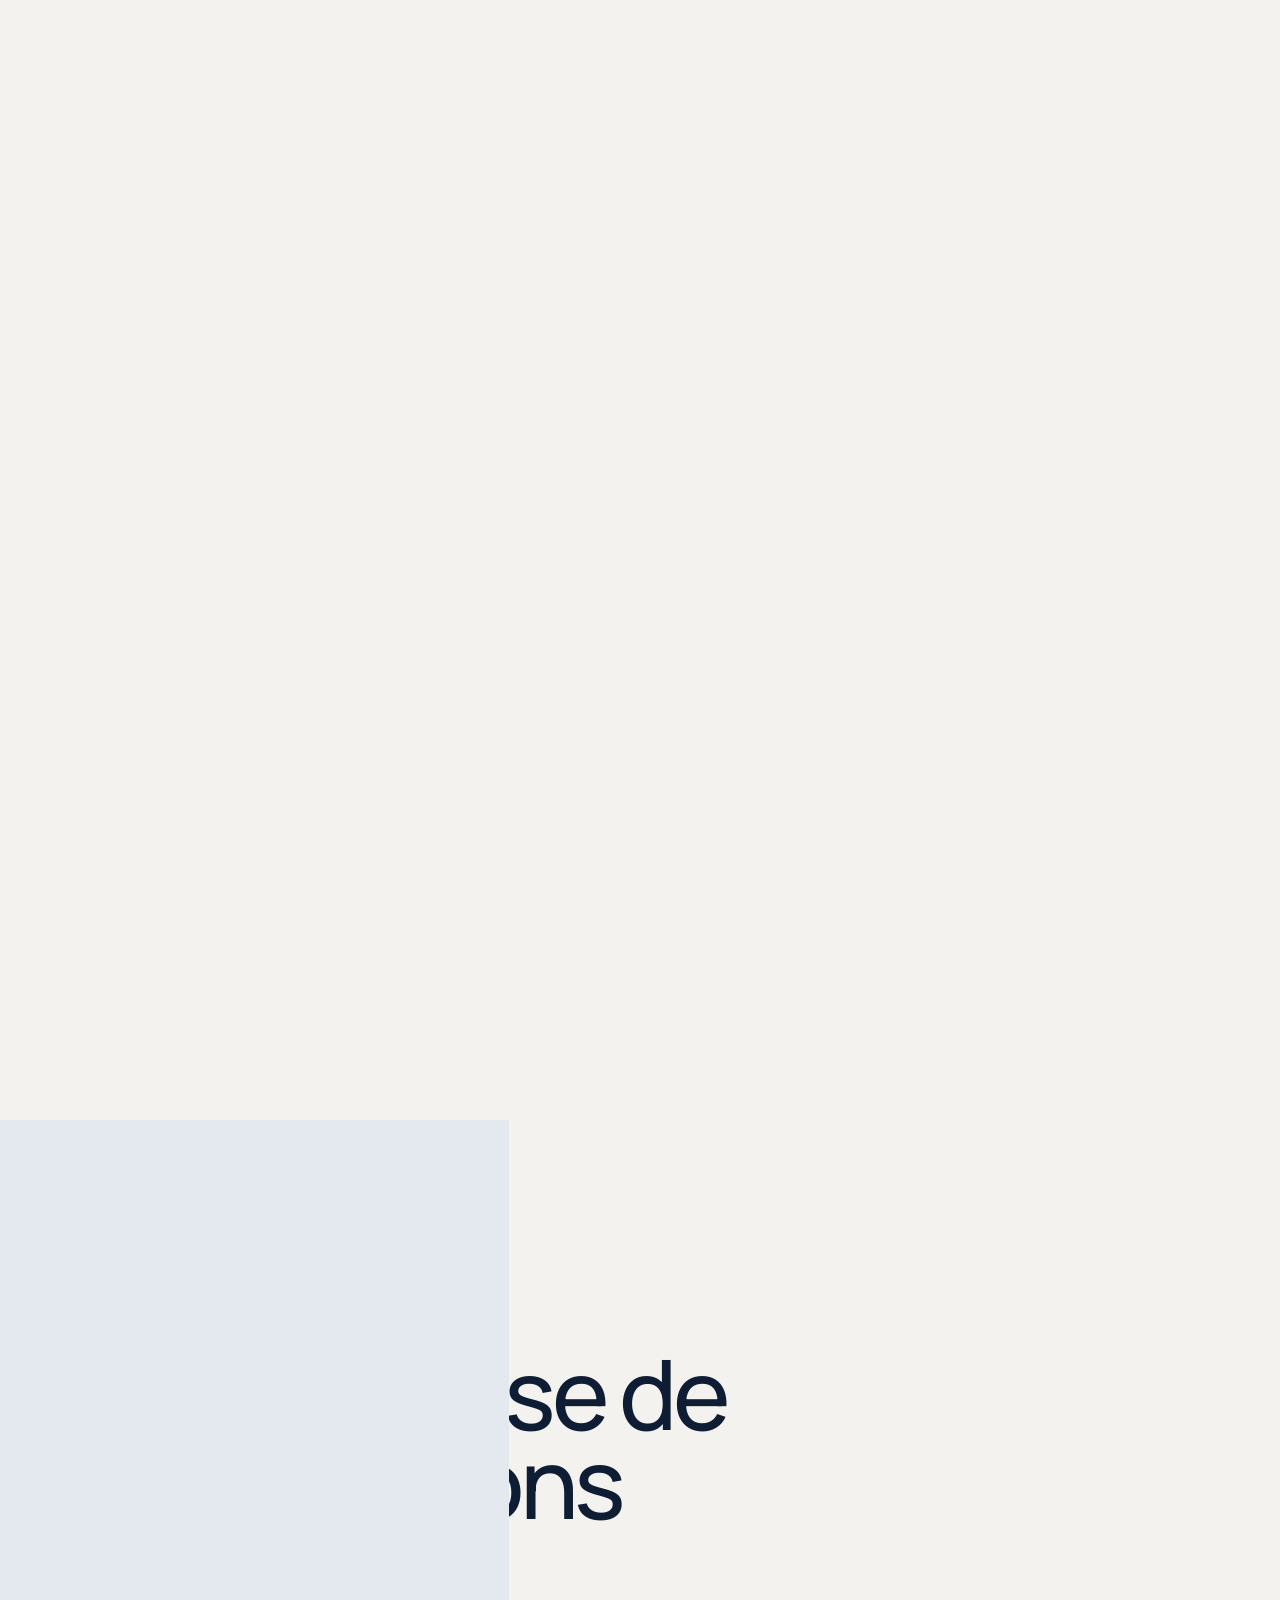
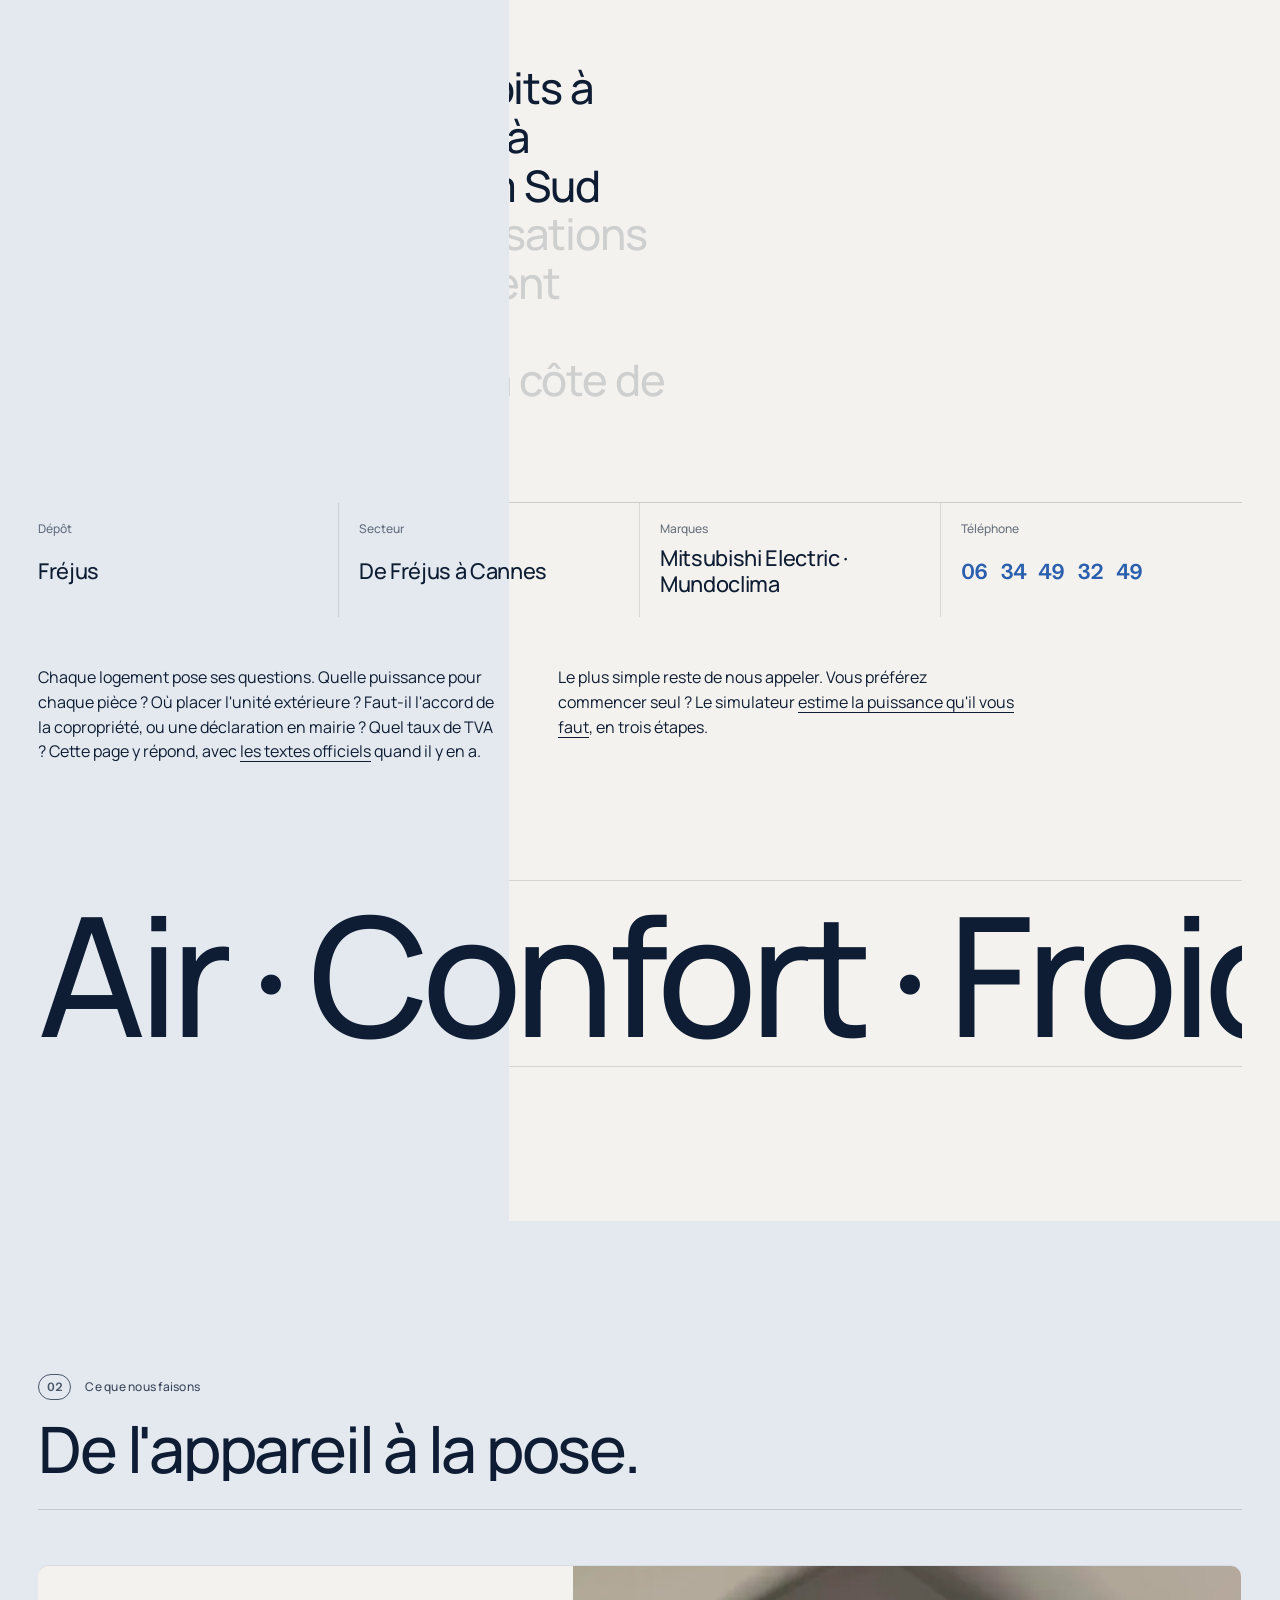
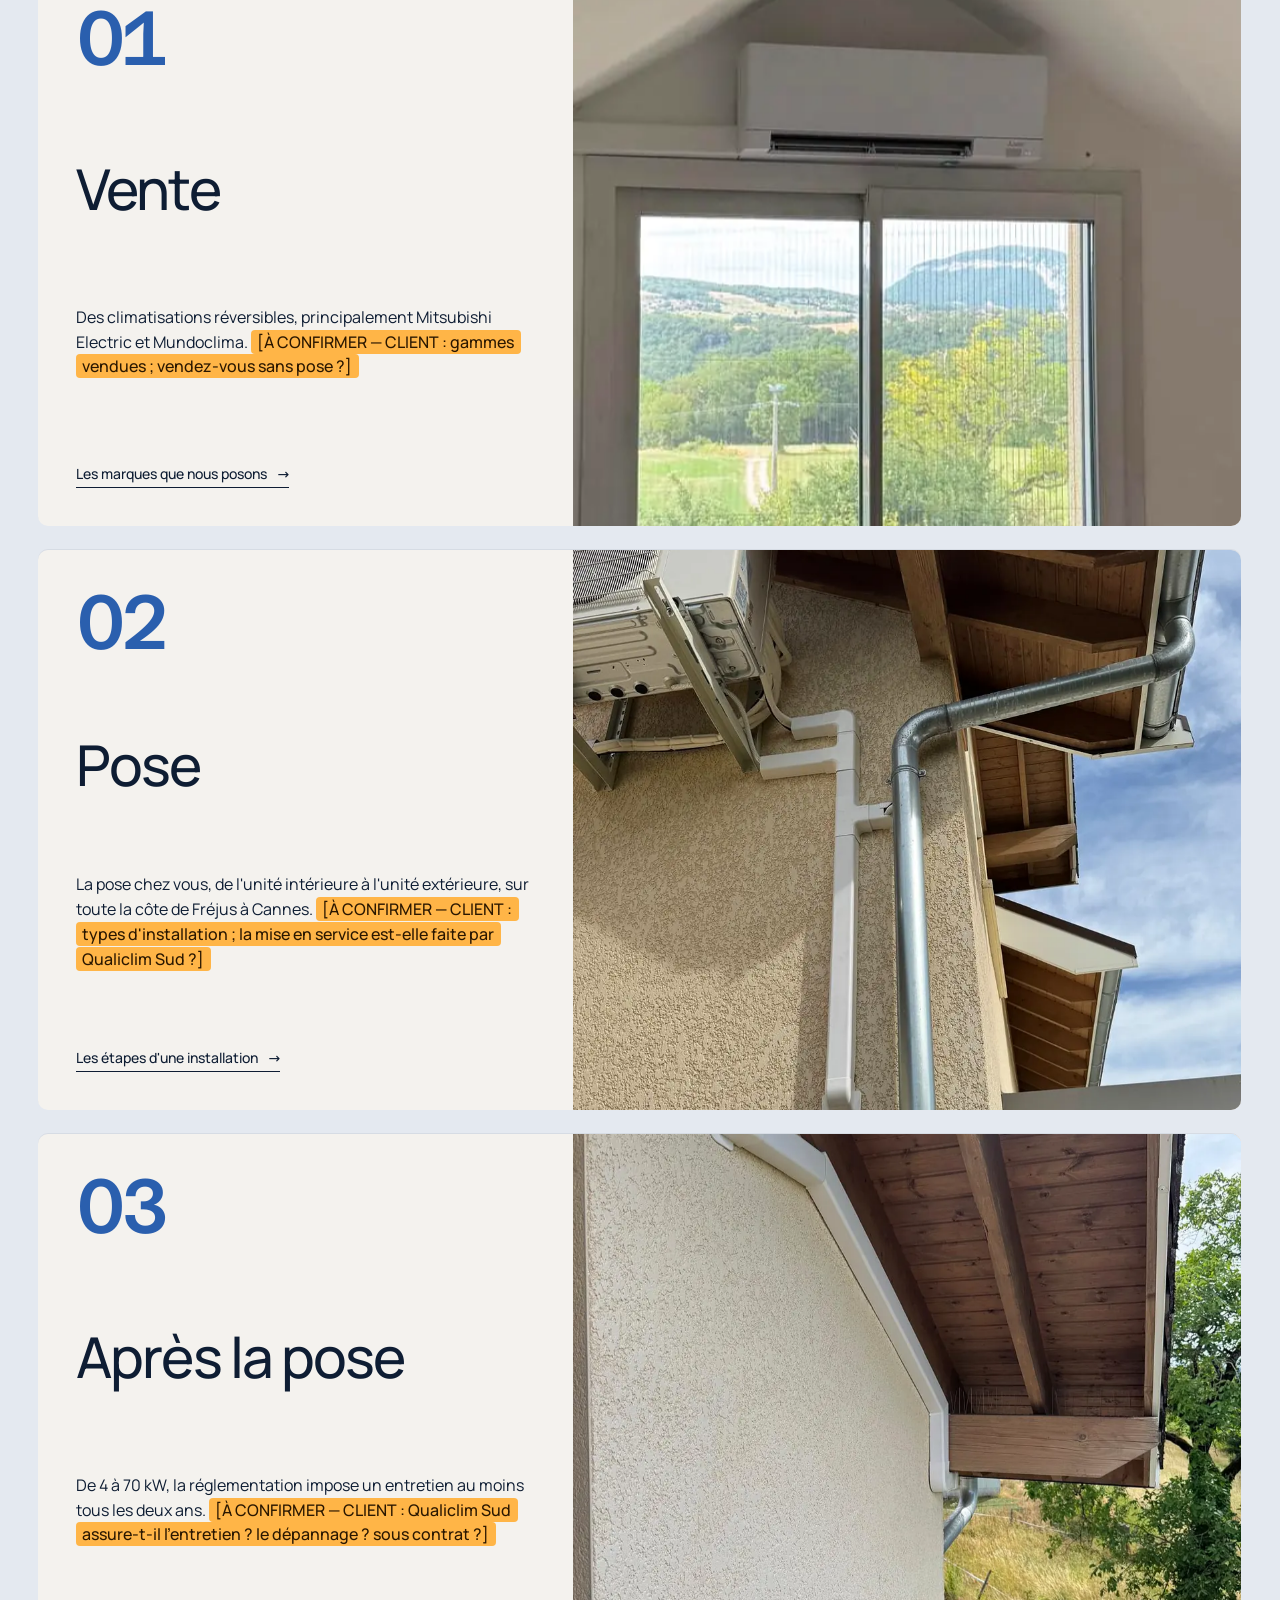
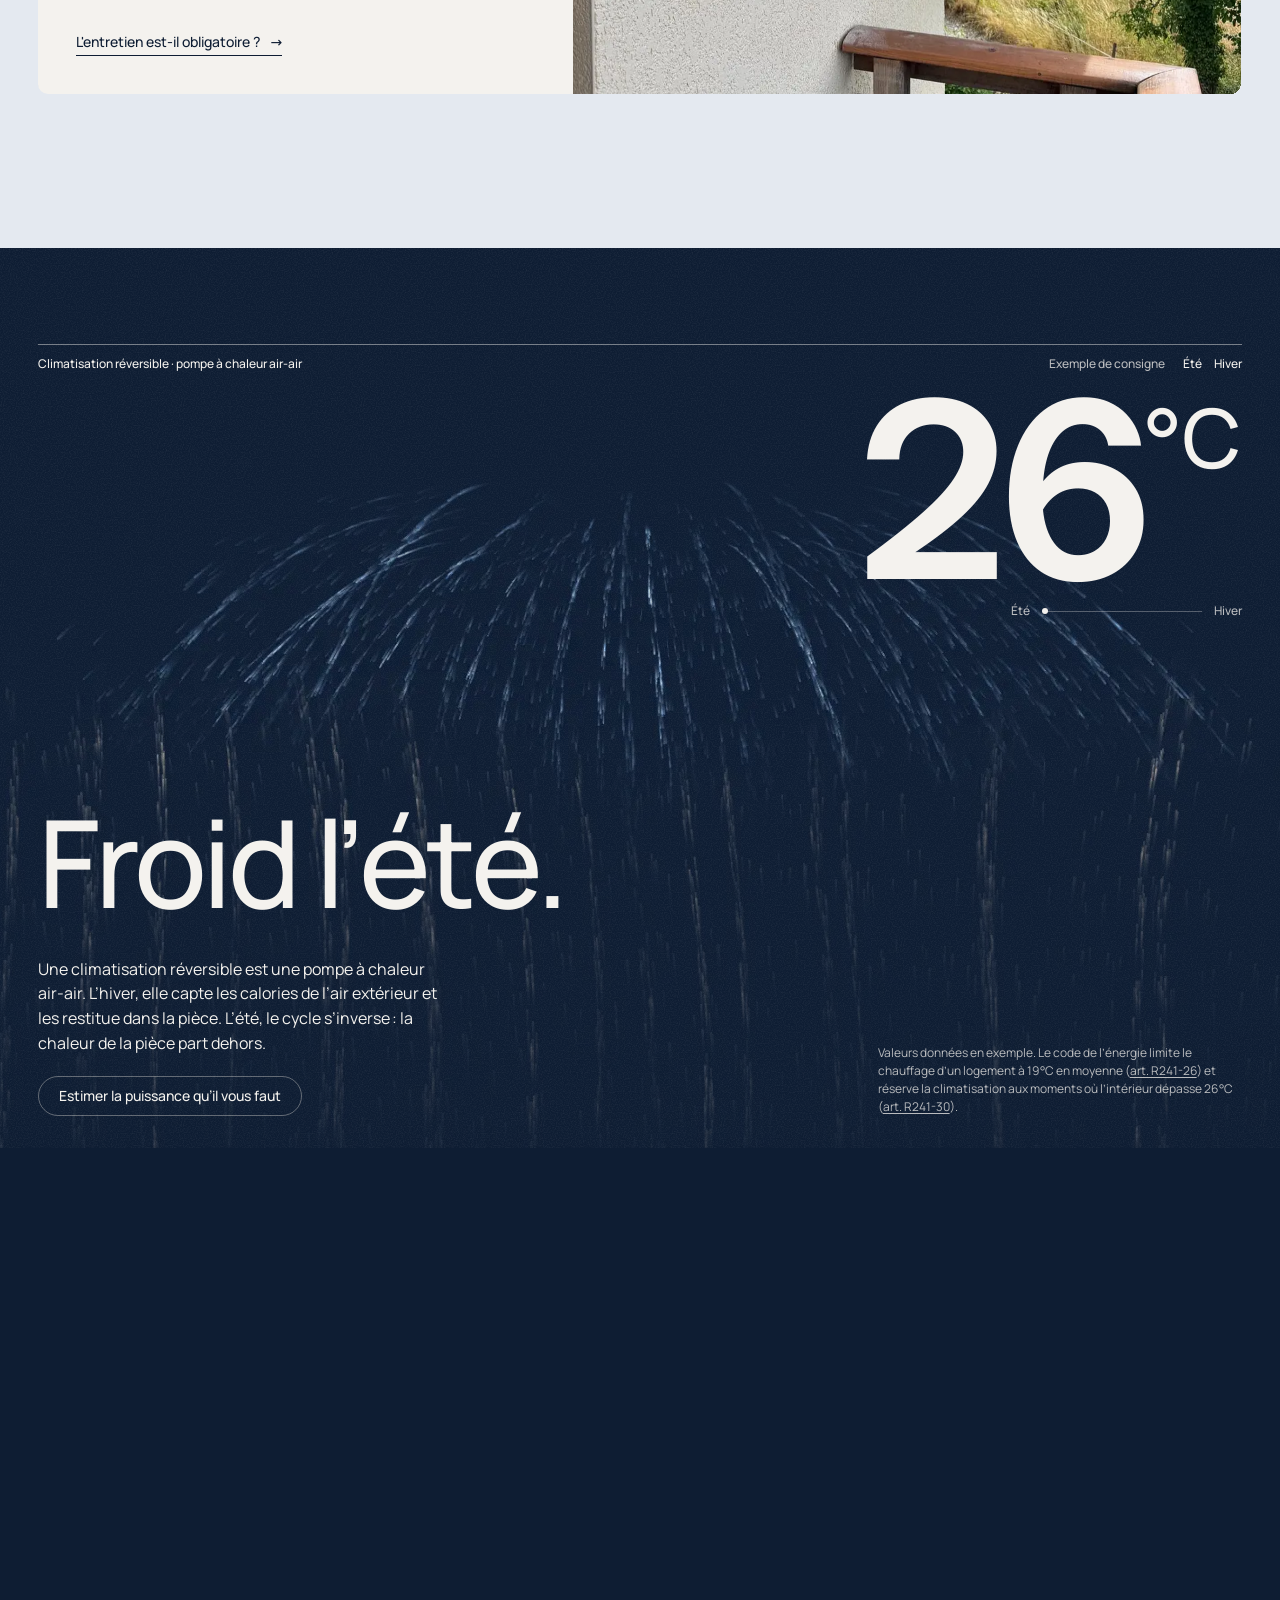
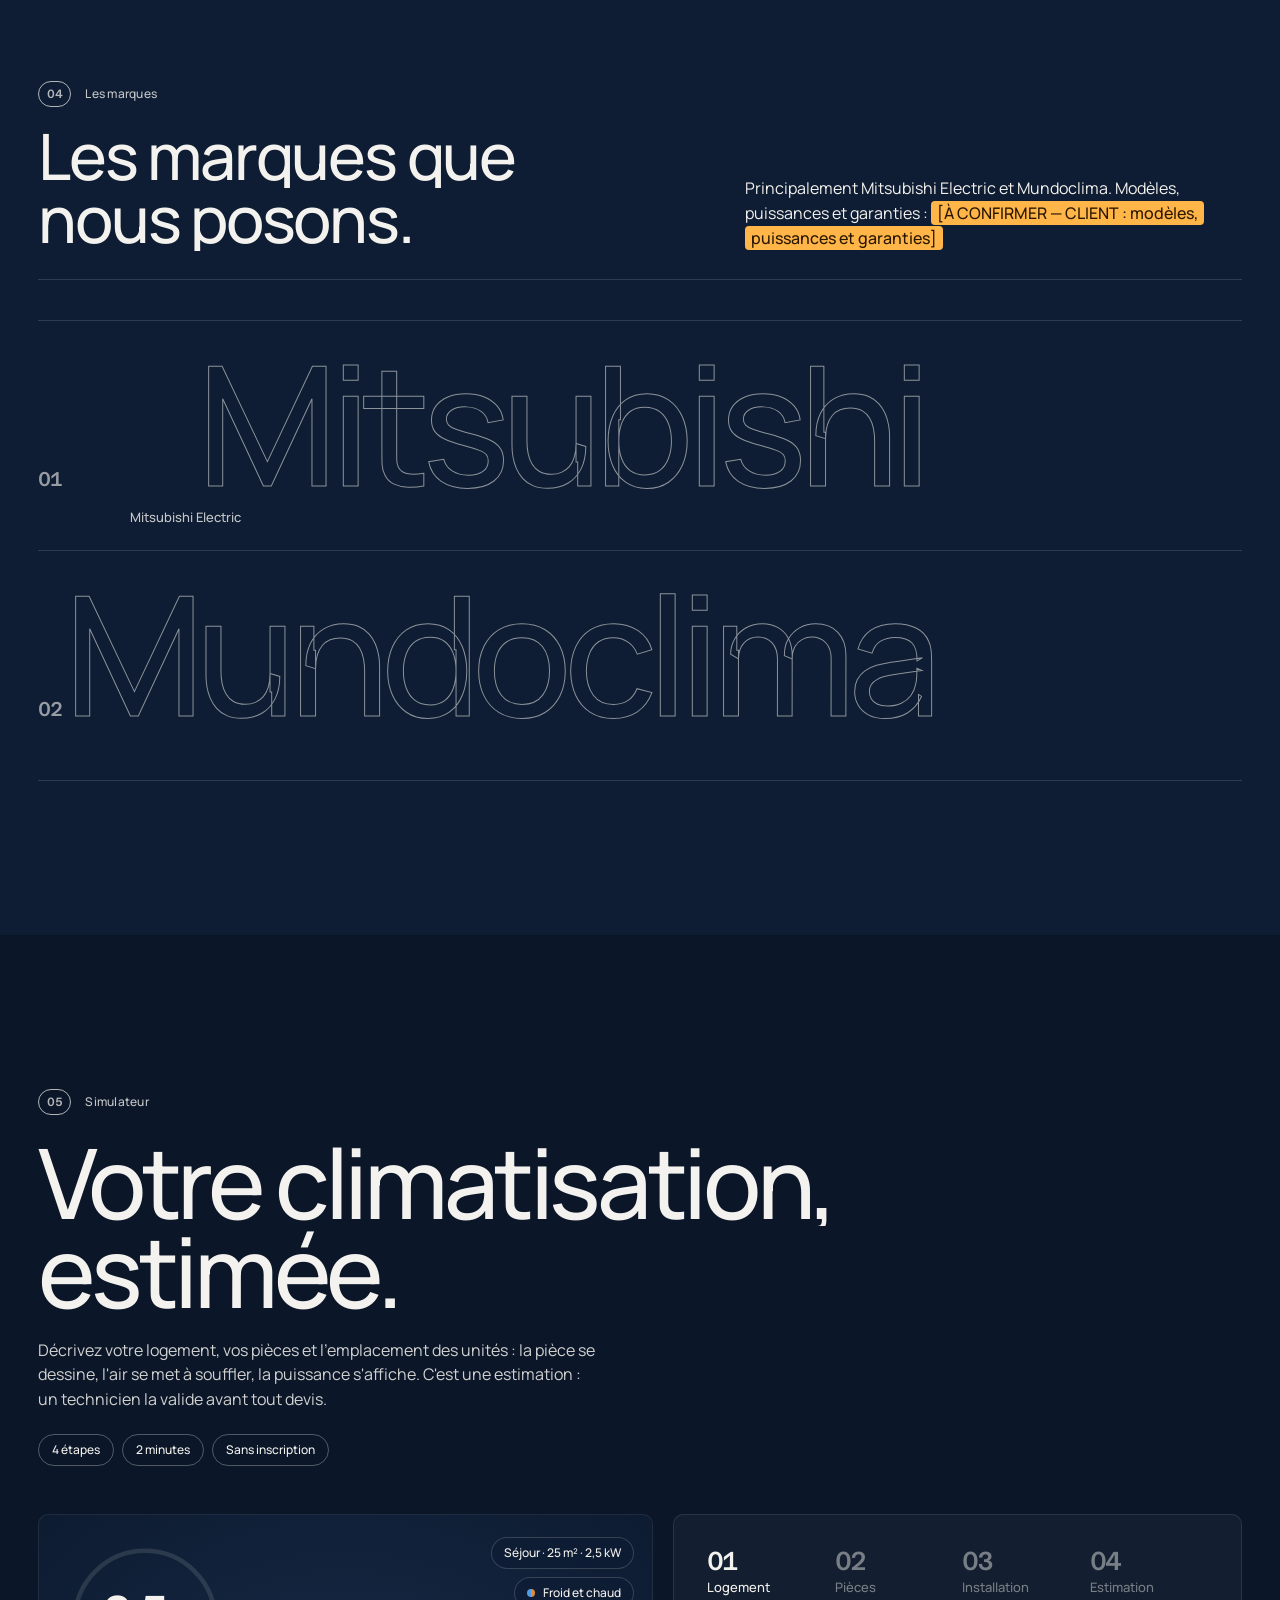
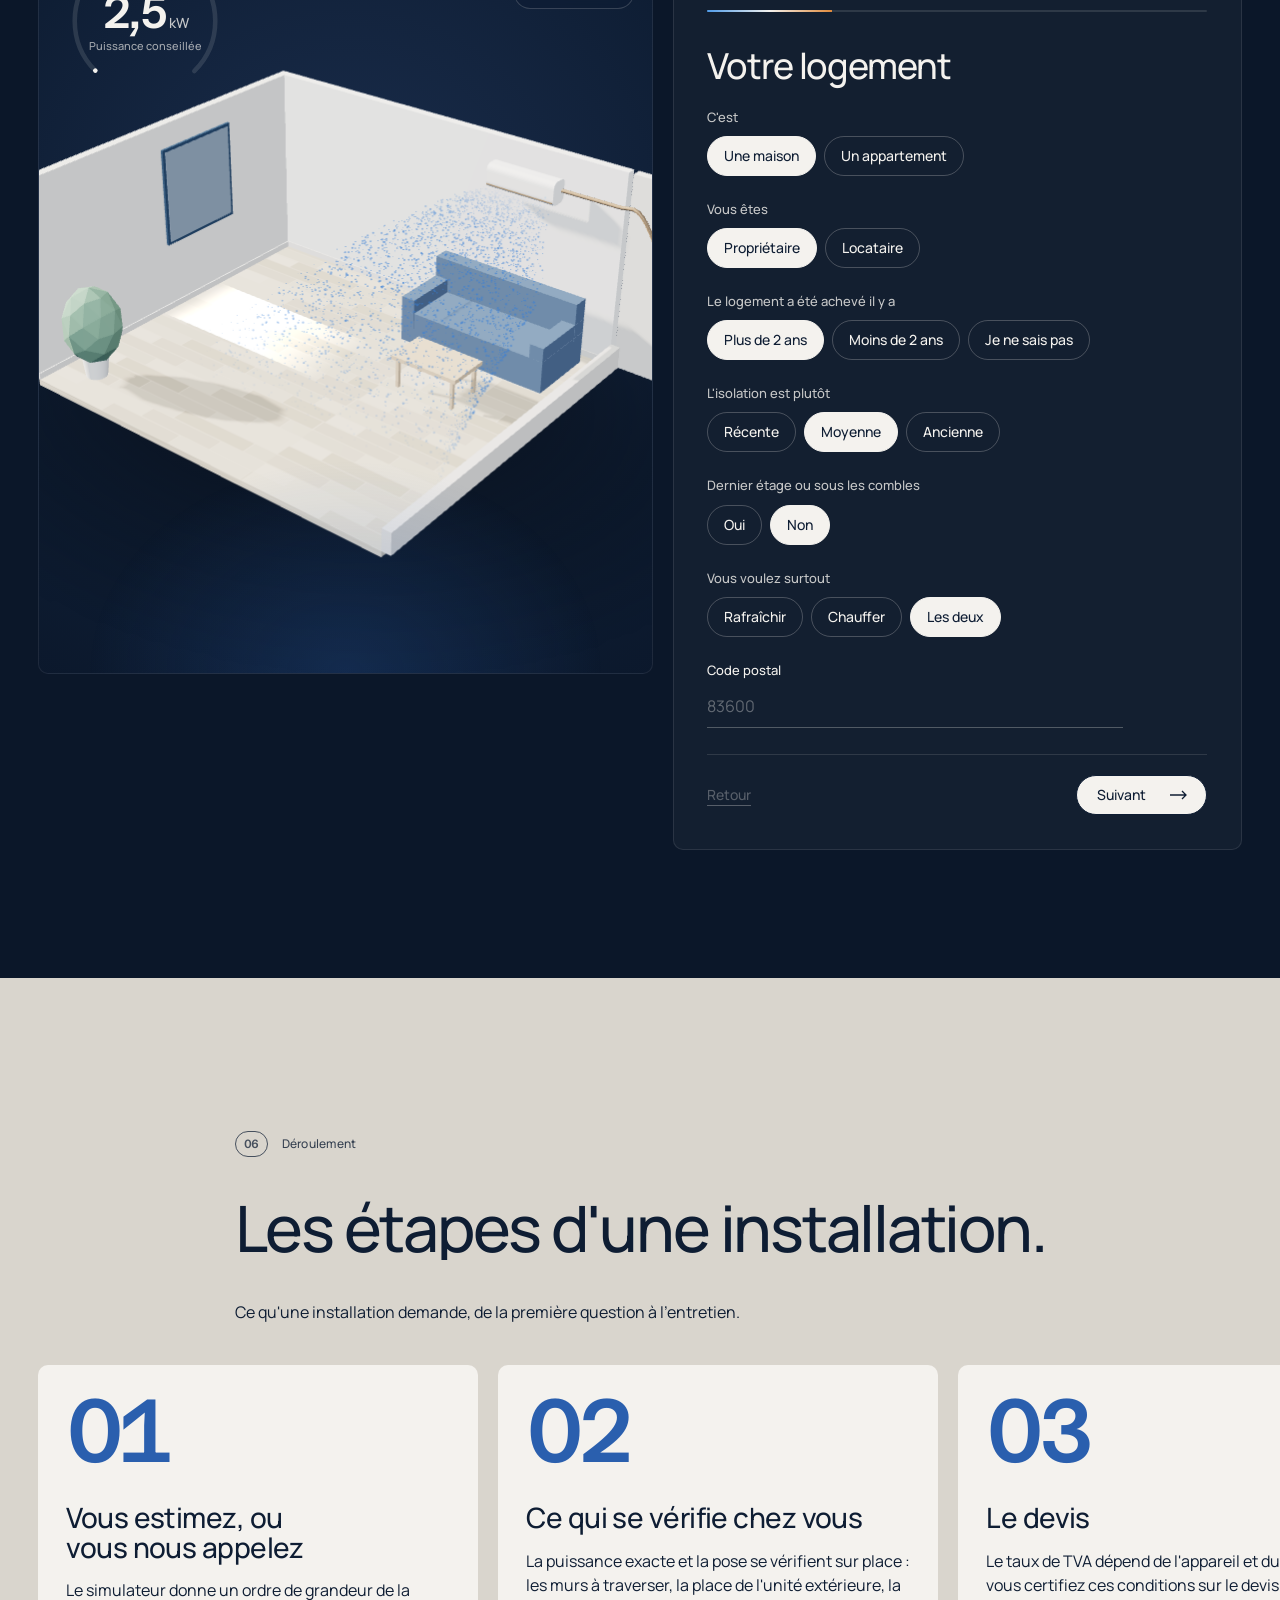
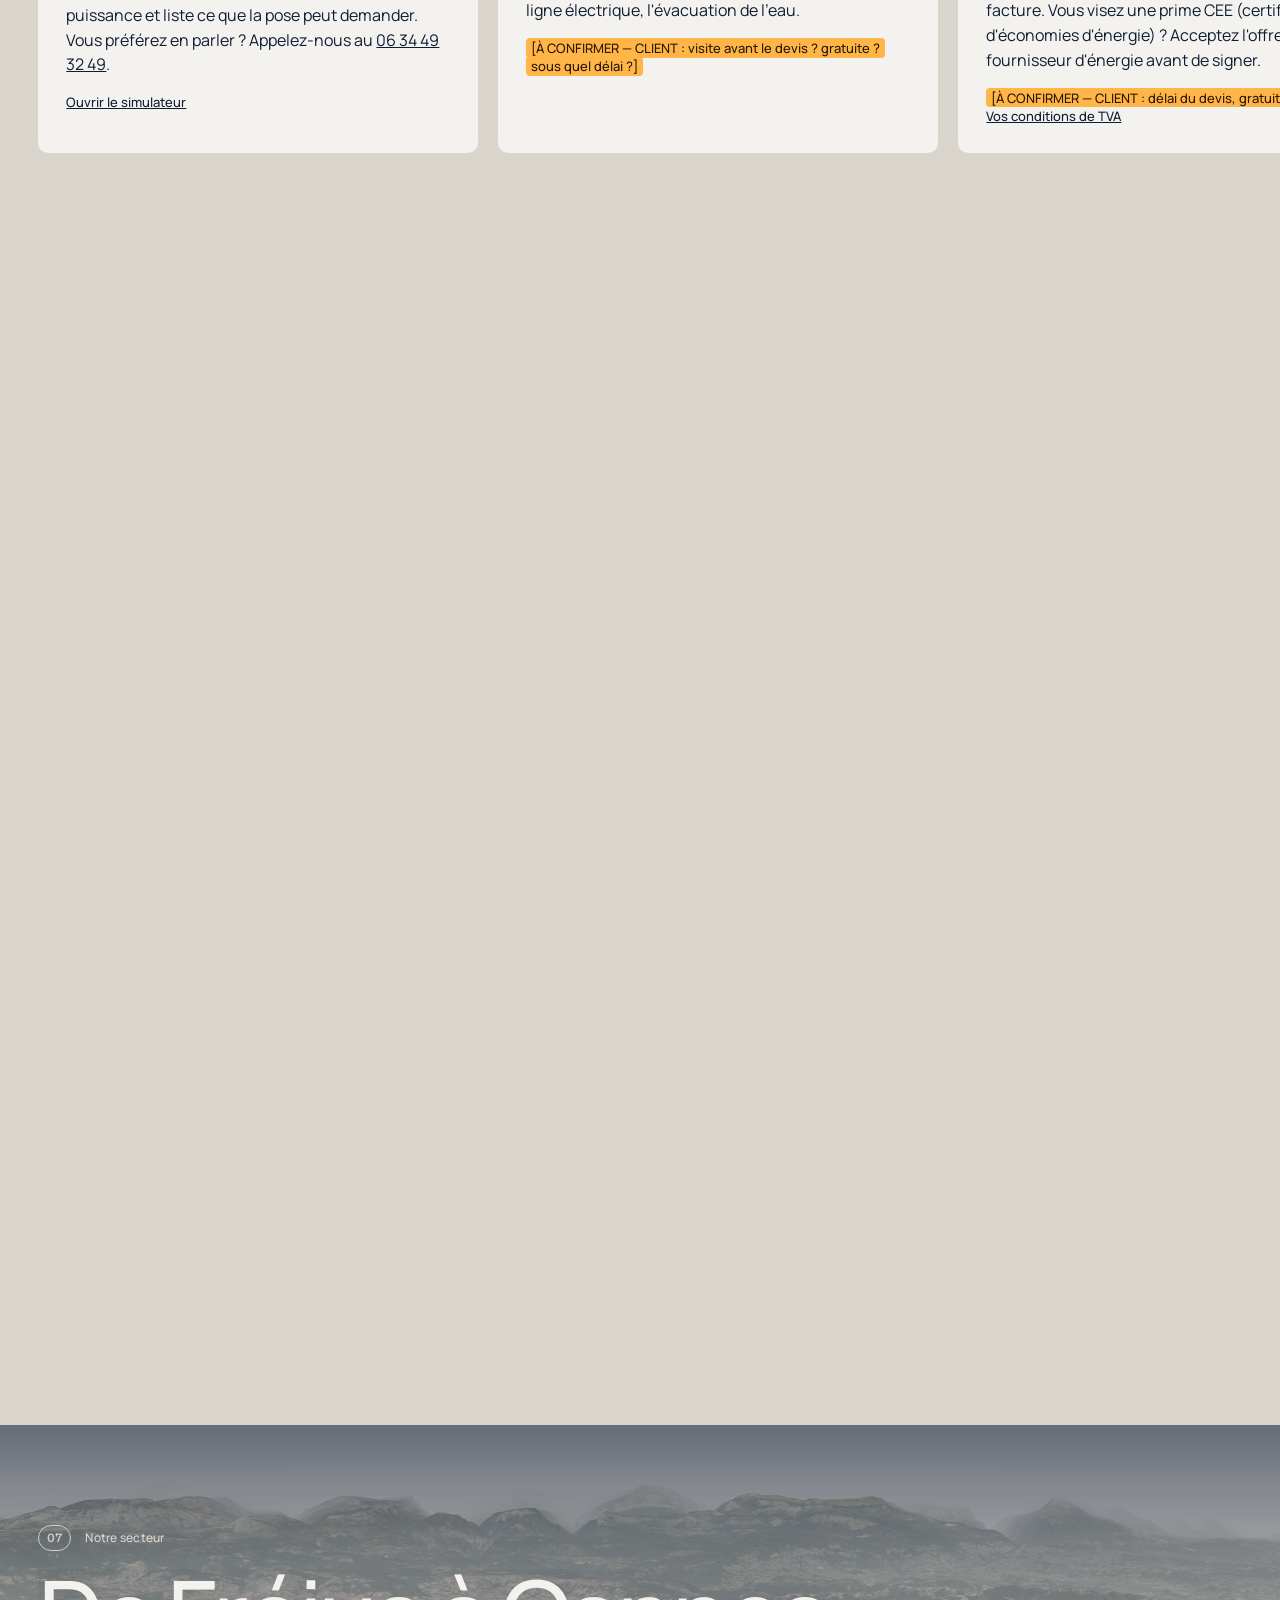
==== commit 3450af0b: "Copie de travail GitHub Pages : le formulaire affiche le message d'aperçu au lieu d'un échec Sur dvm" ====
--- a/index.html
+++ b/index.html
@@ -946,7 +946,7 @@
 <script src="js/vendor/SplitText.min.js"></script>
 <script src="js/vendor/lenis.min.js"></script>
 <script src="js/vendor/three-r128.min.js"></script>
-<script src="js/envoi.js?v=b7ae95b7a1"></script>
+<script src="js/envoi.js?v=22138a6f1b"></script>
 <script src="js/reversible.js?v=97f07eaac0"></script>
 <script src="js/cote.js?v=fcbc39d7bc"></script>
 <script src="js/piece3d.js?v=c8fc9dc1b3"></script>
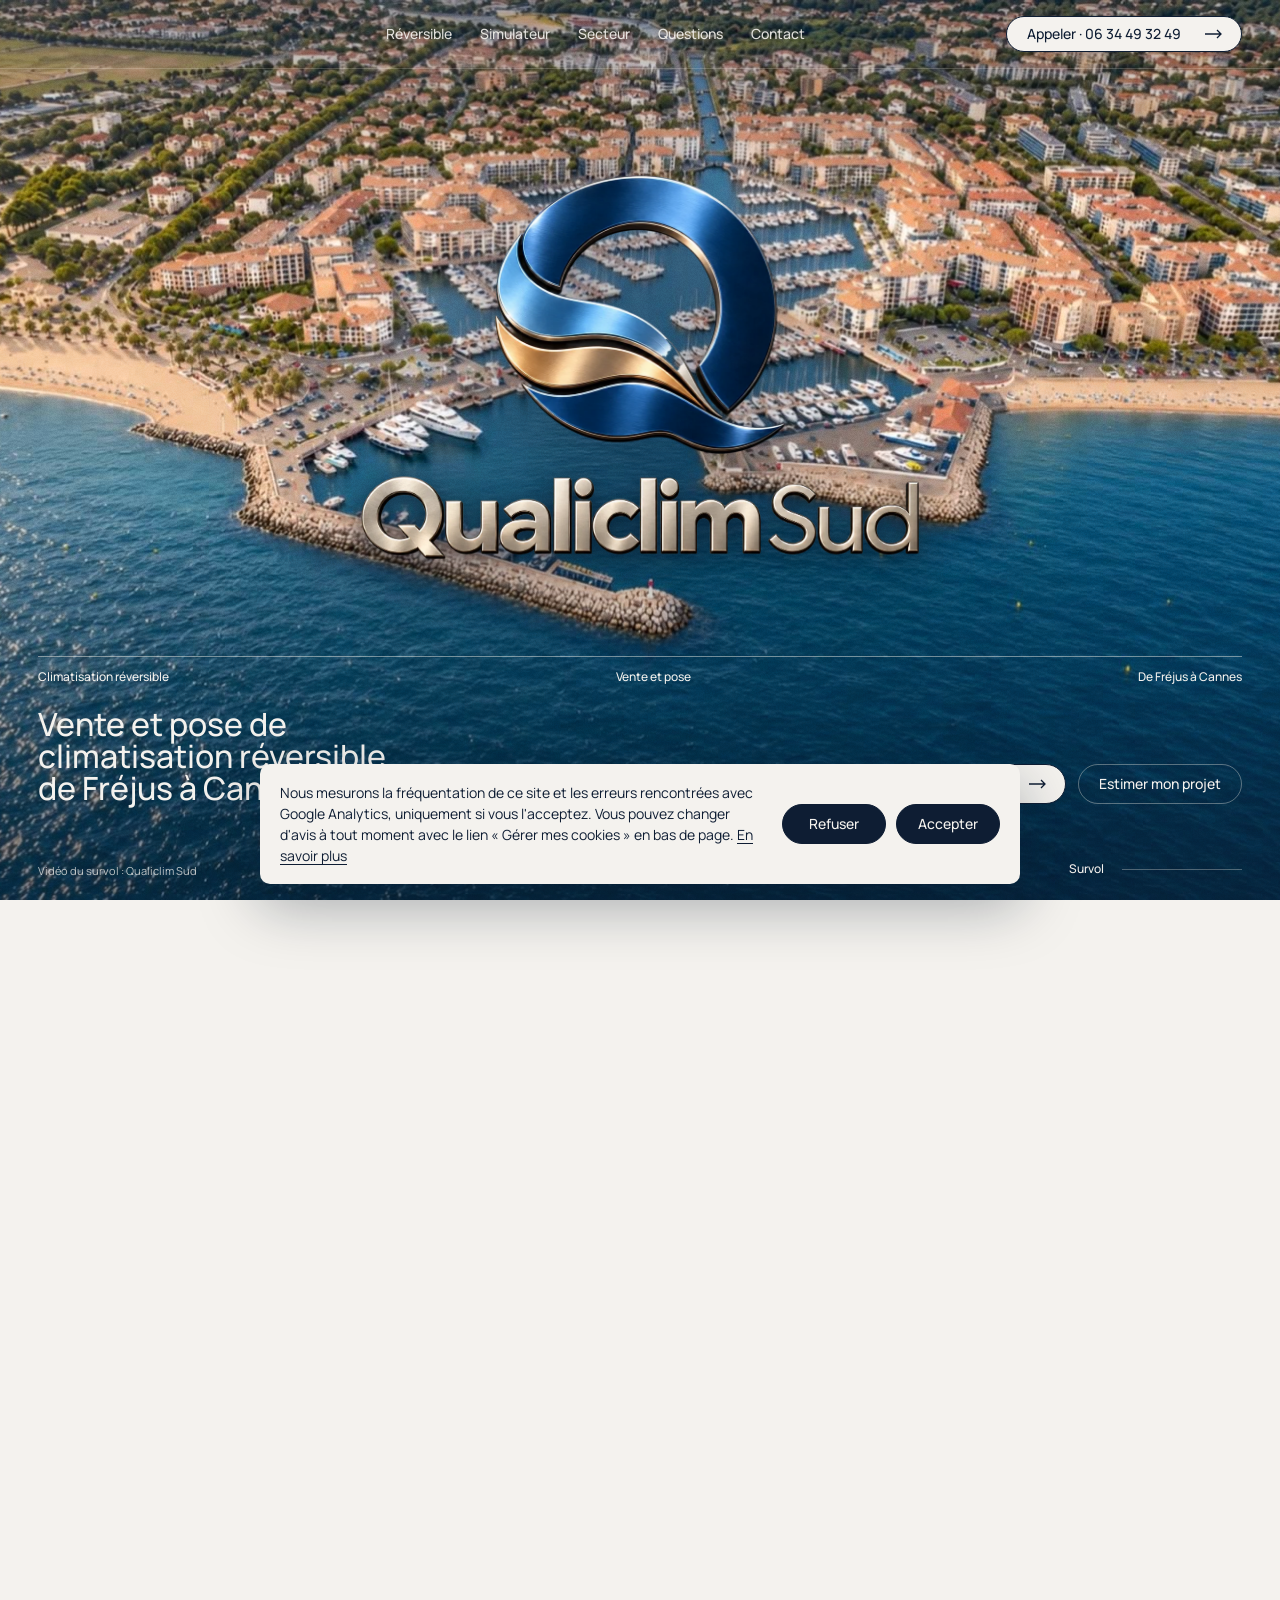
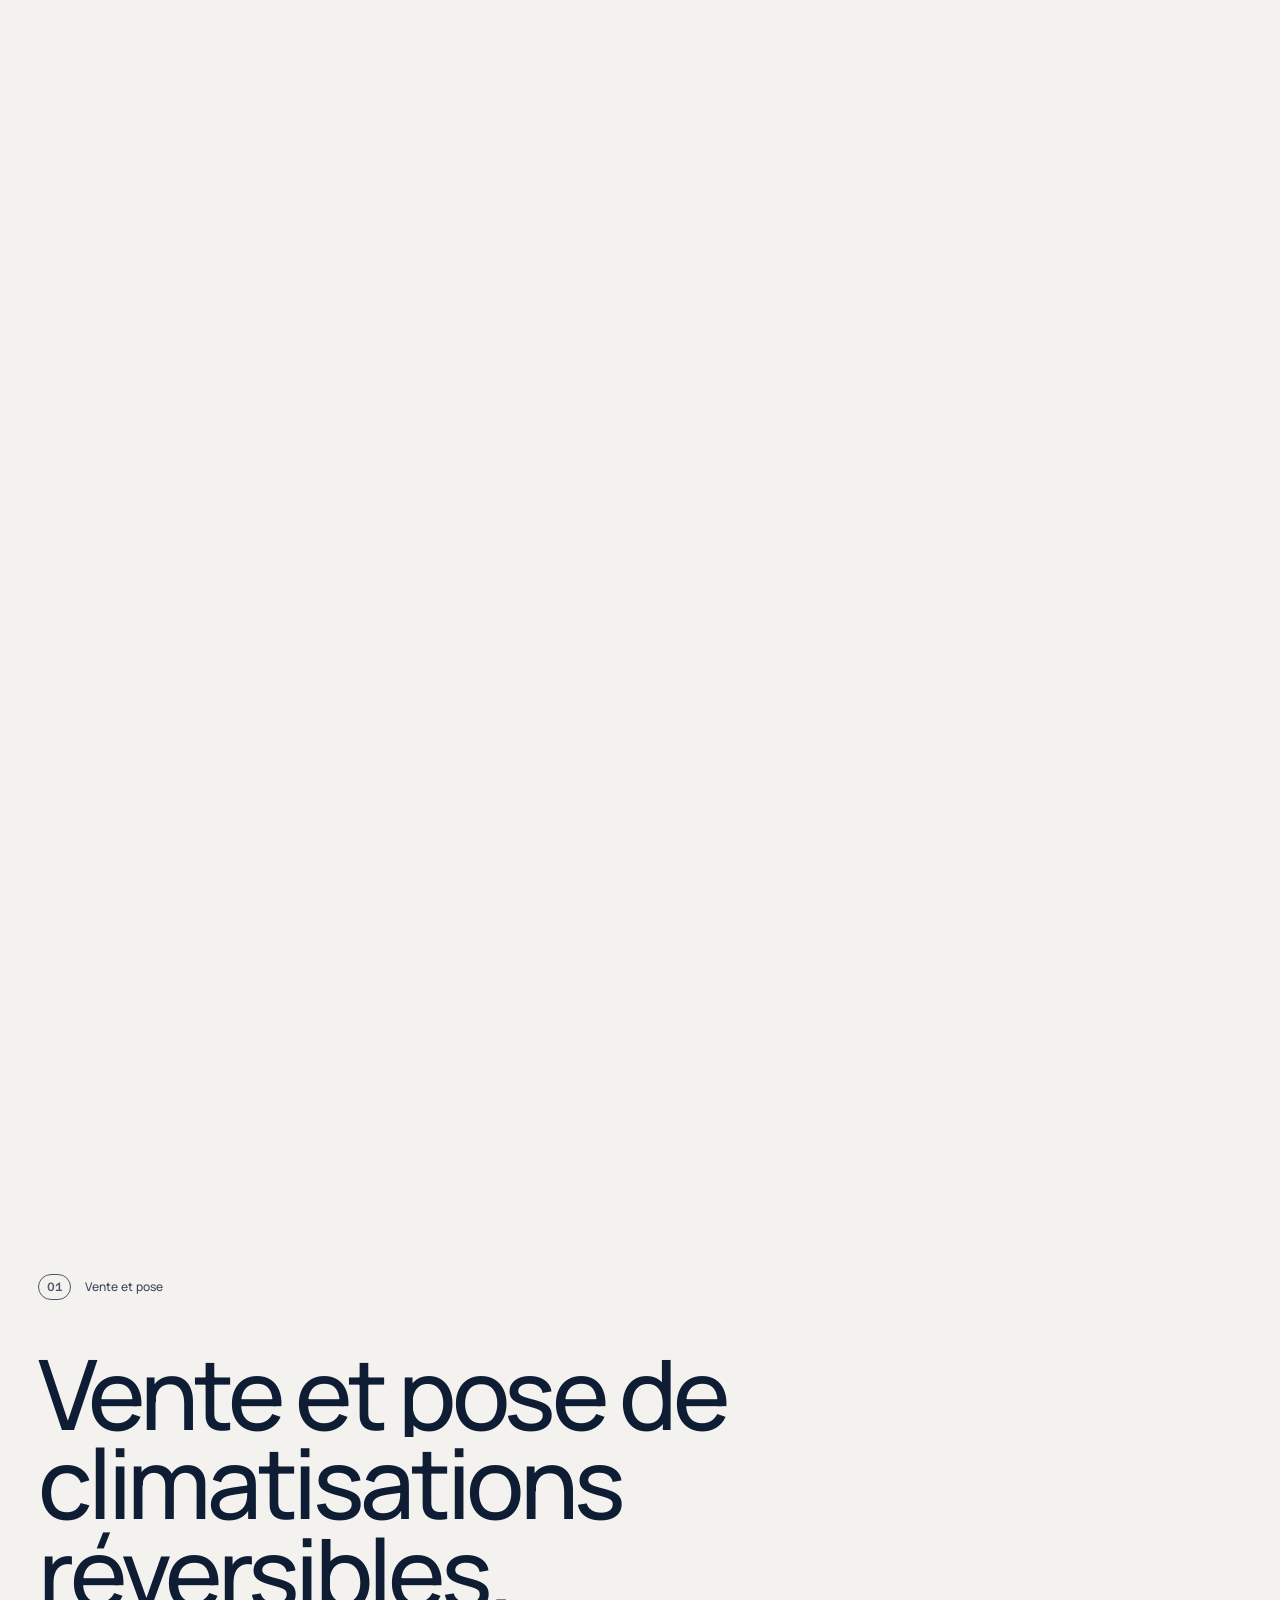
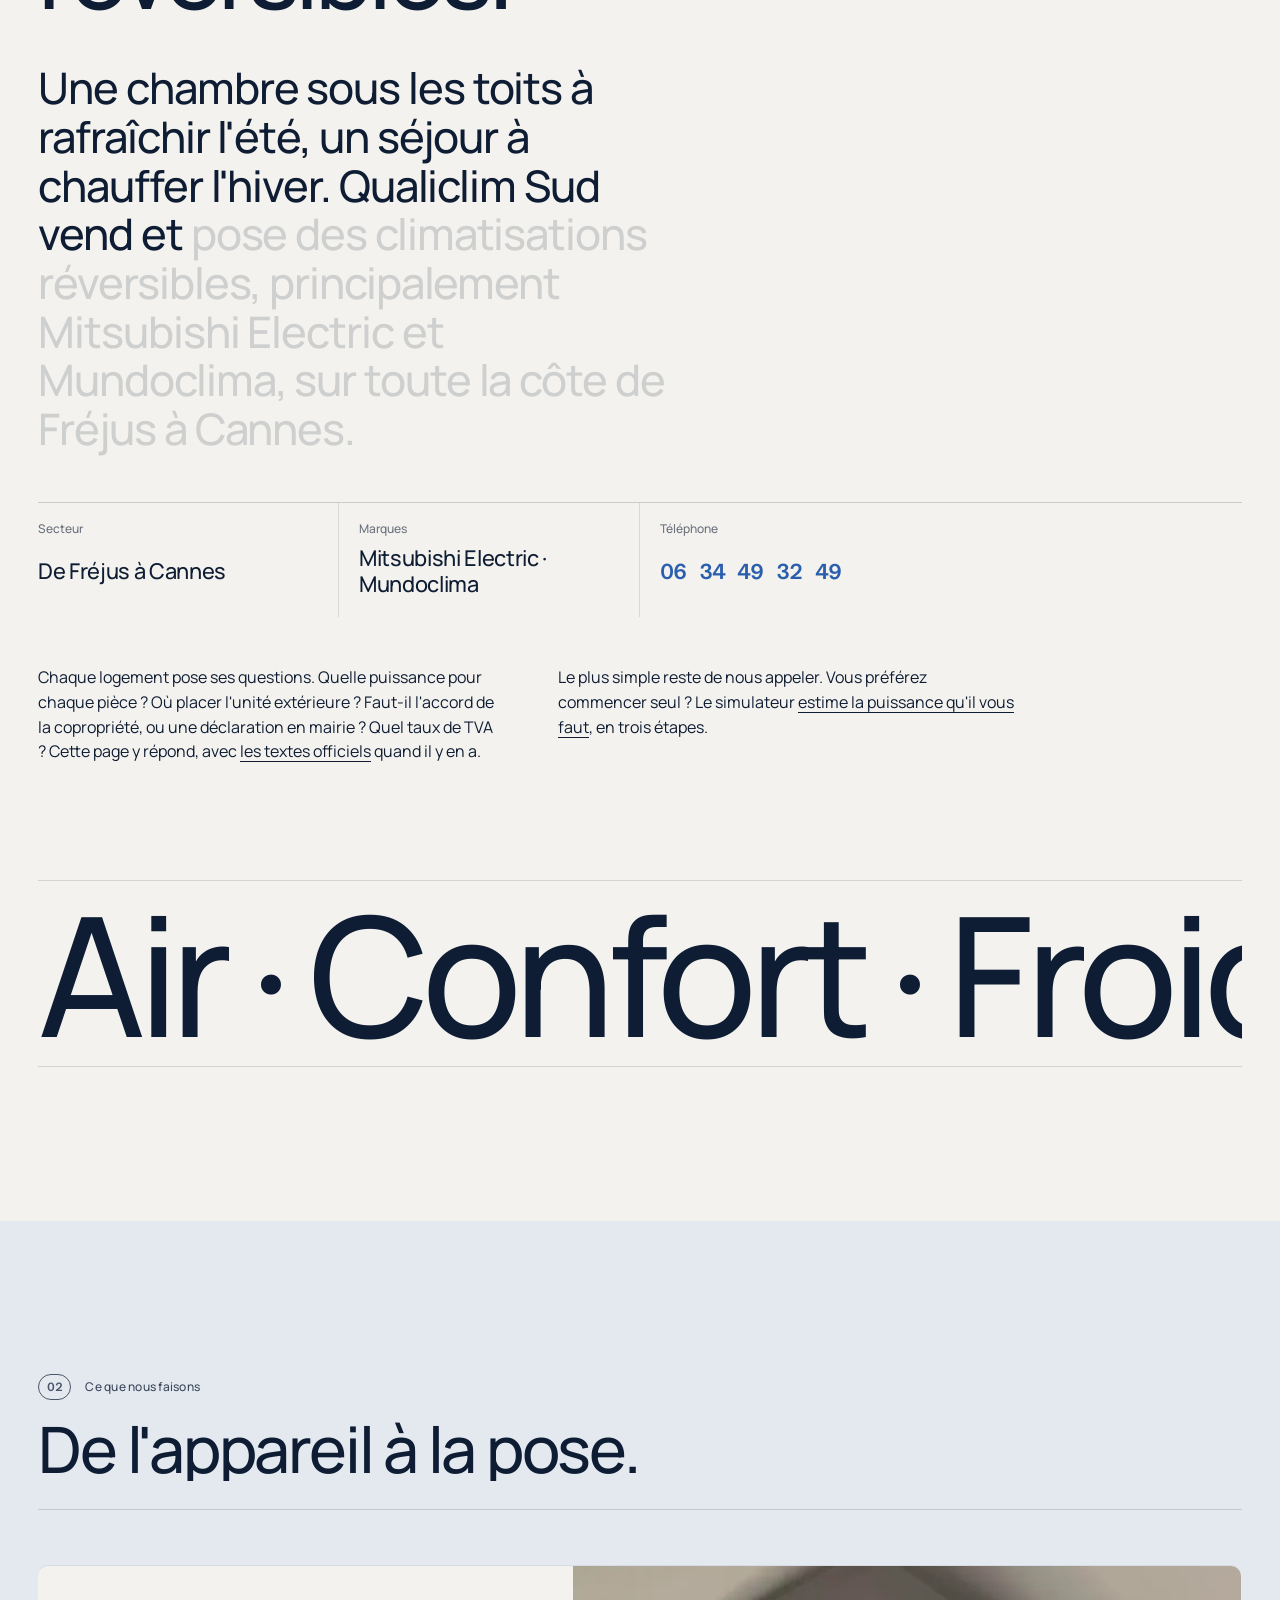
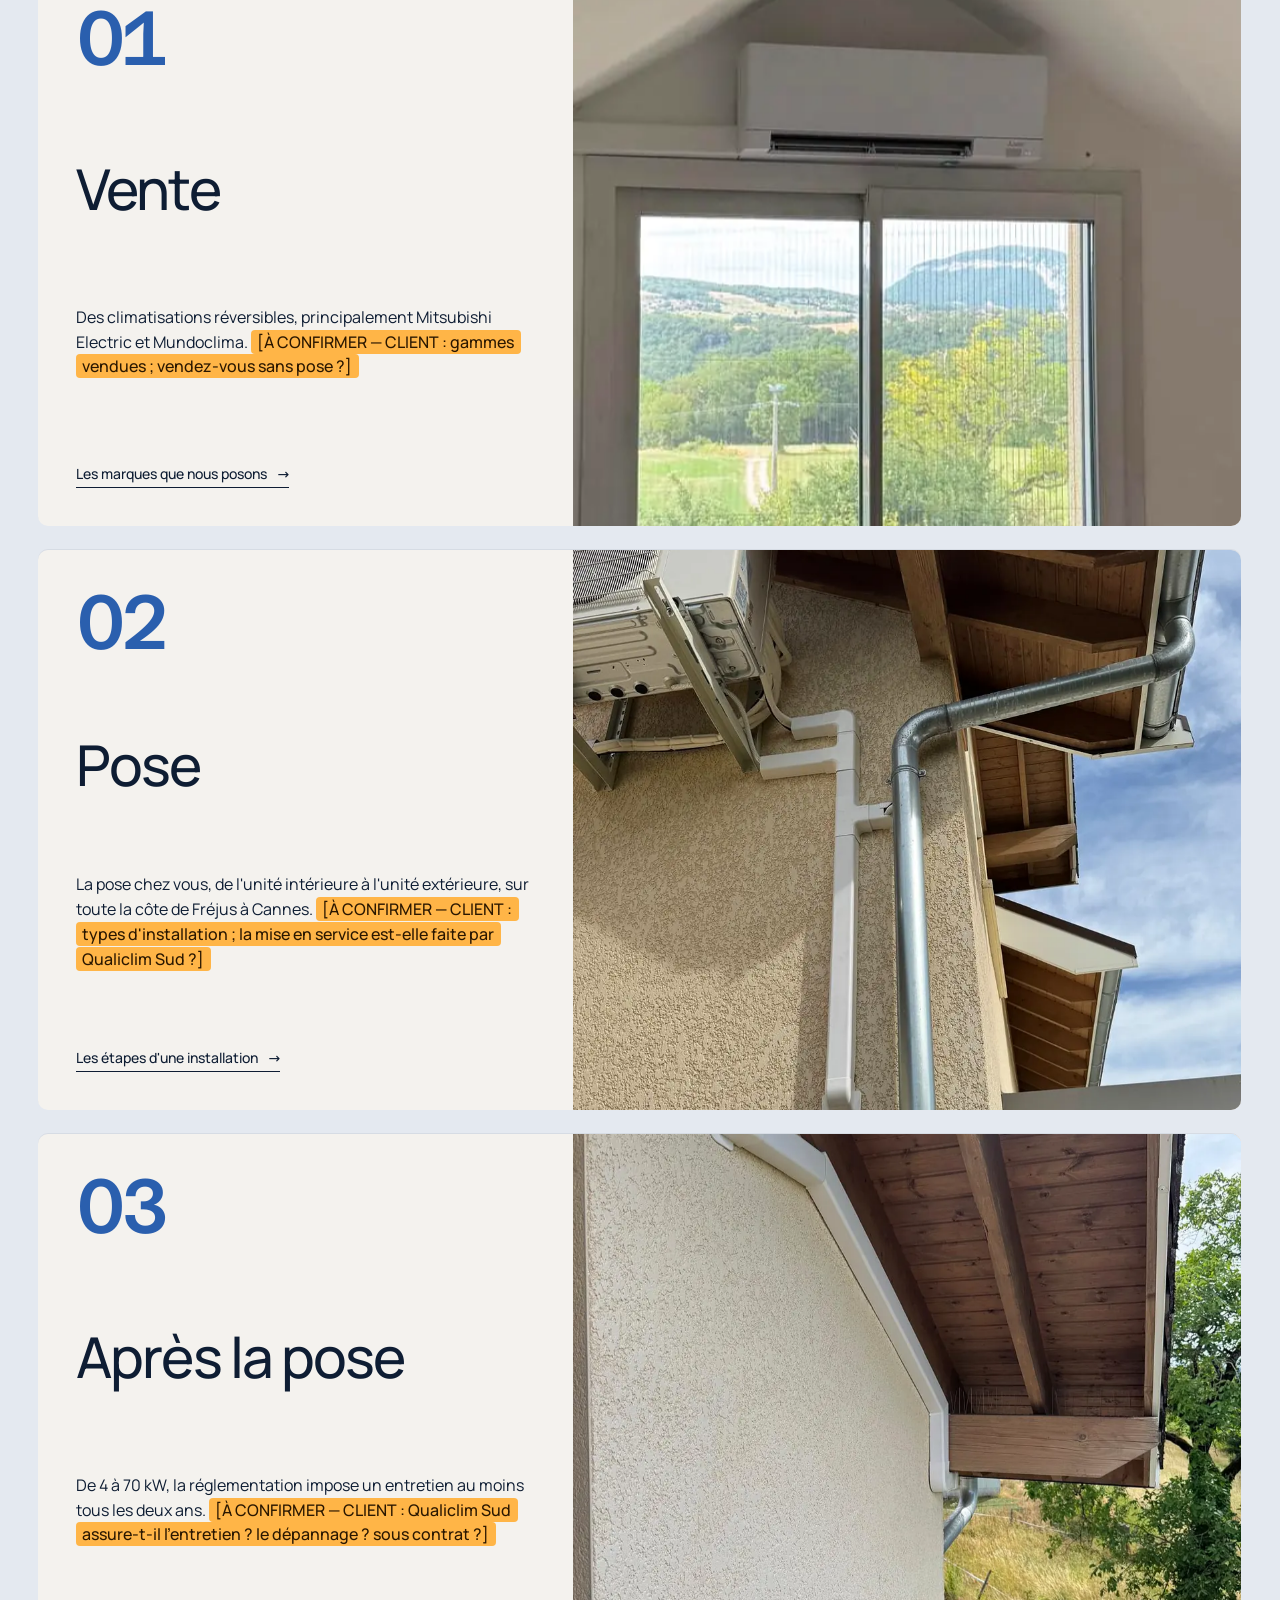
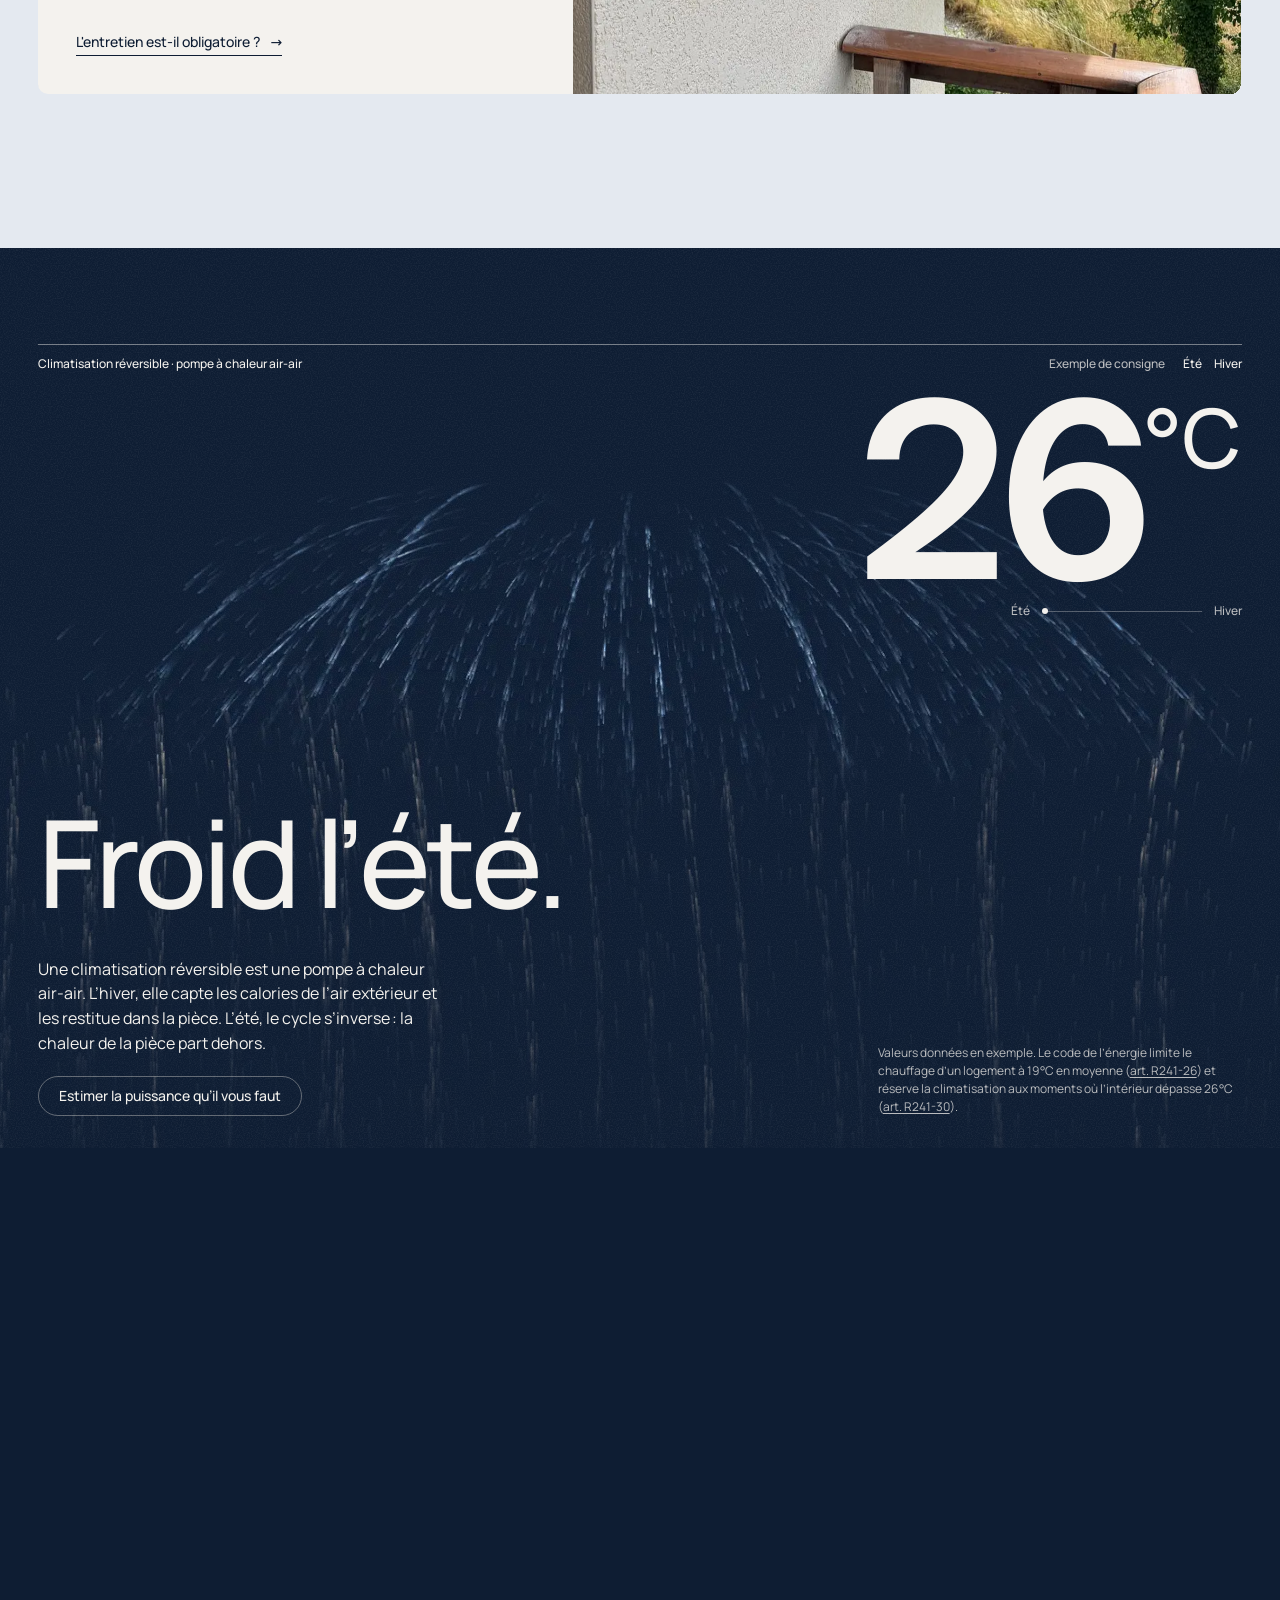
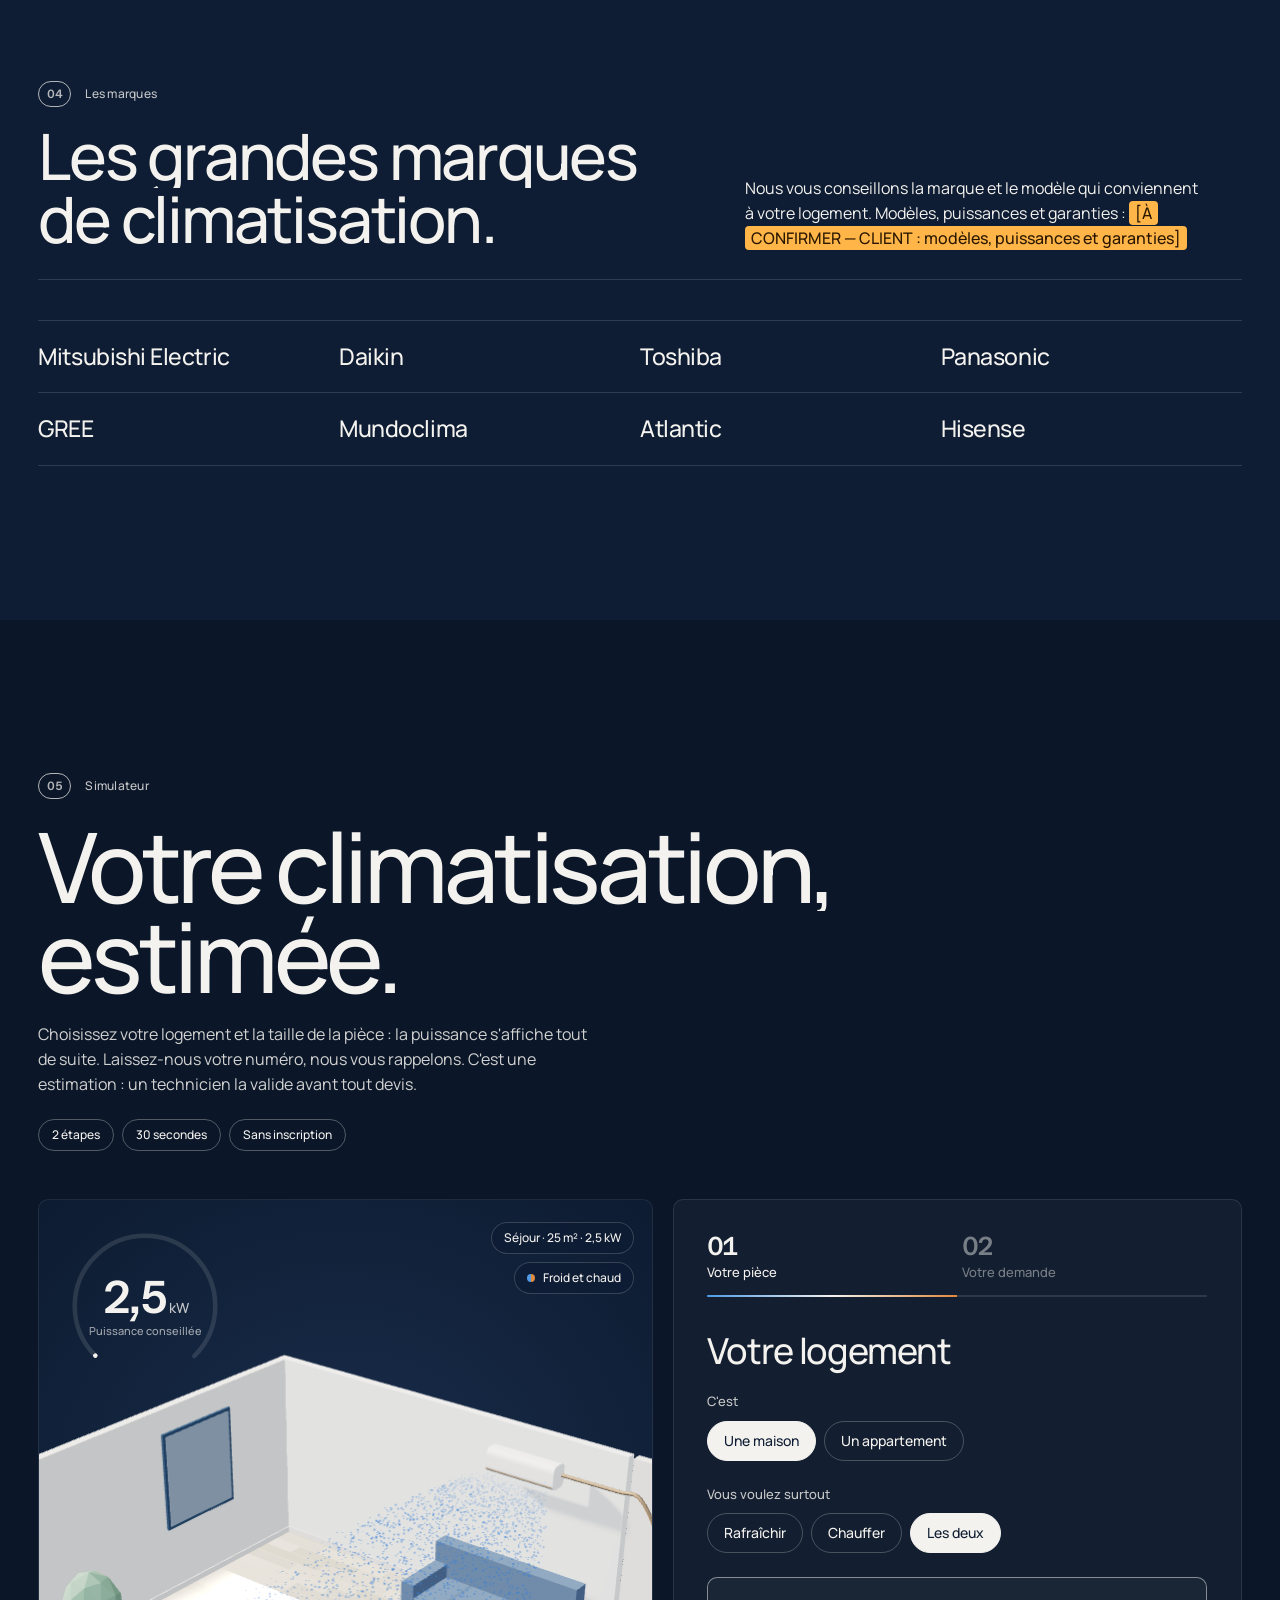
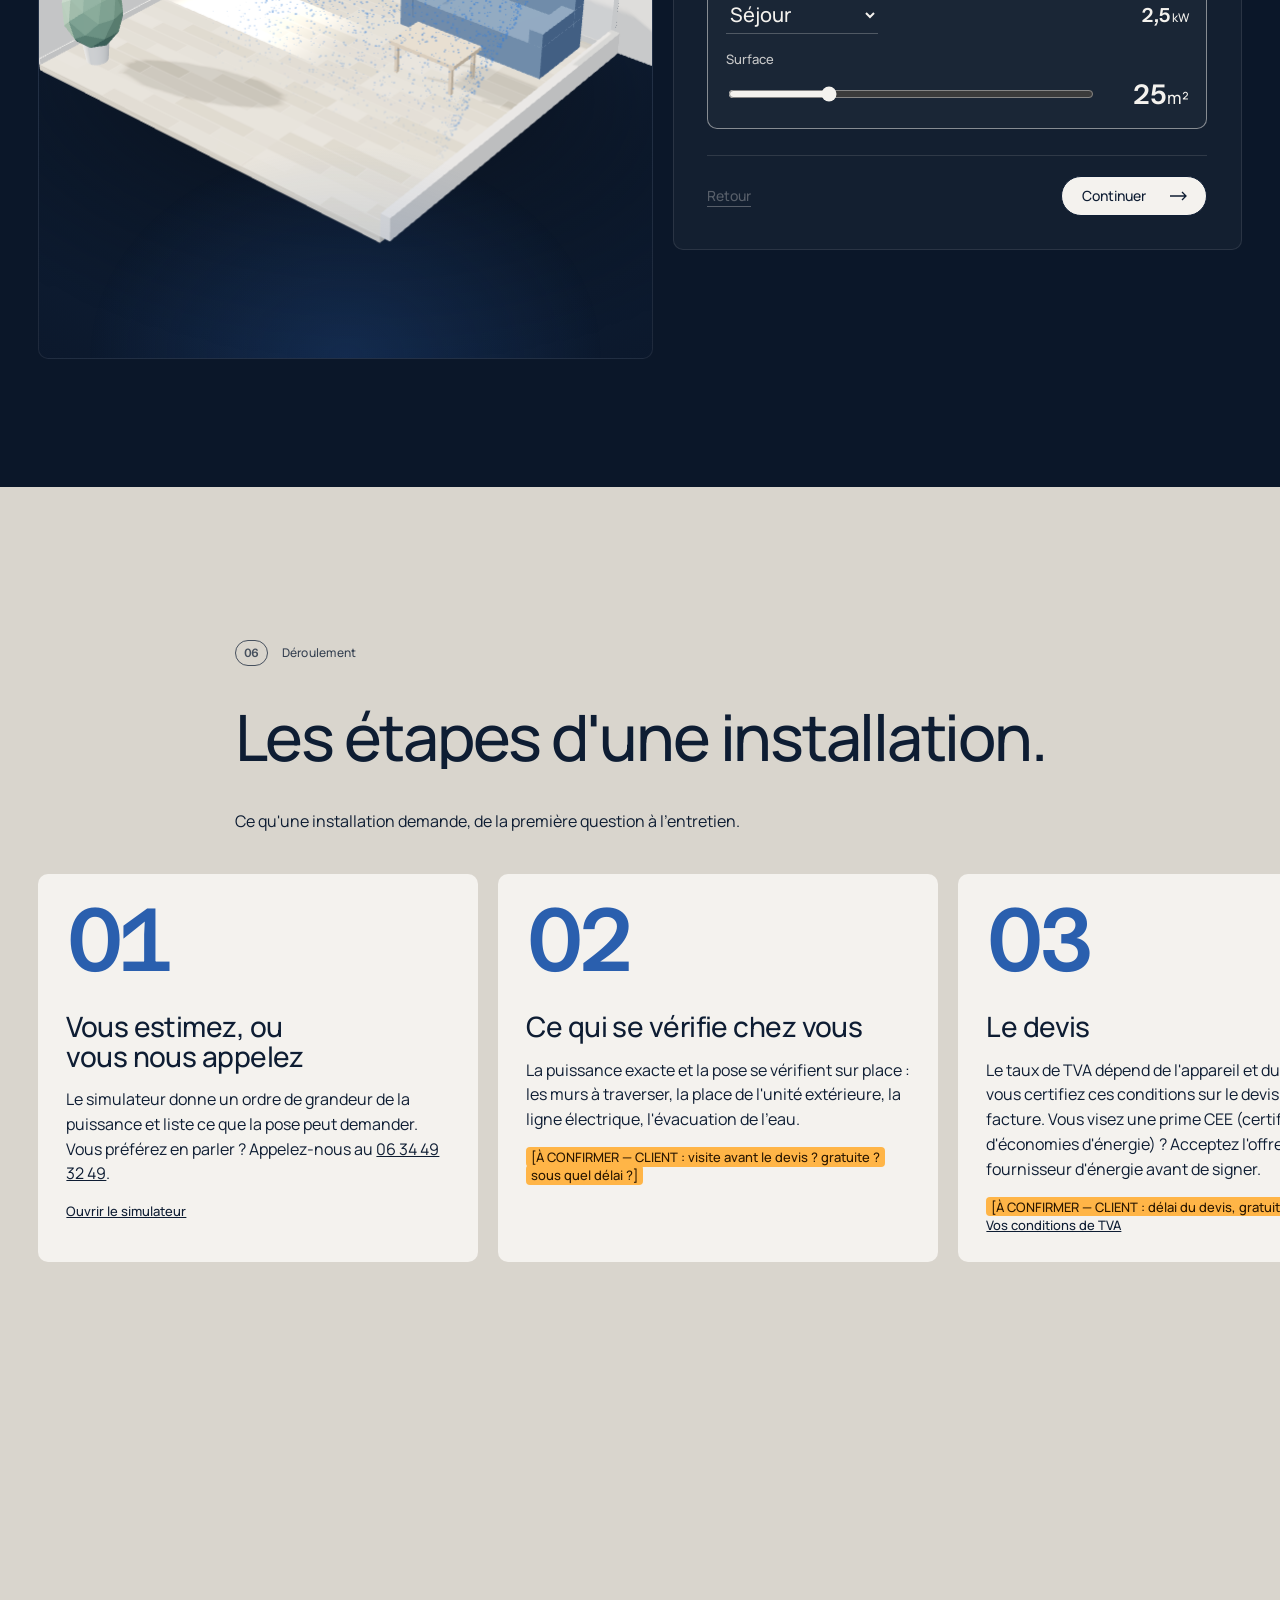
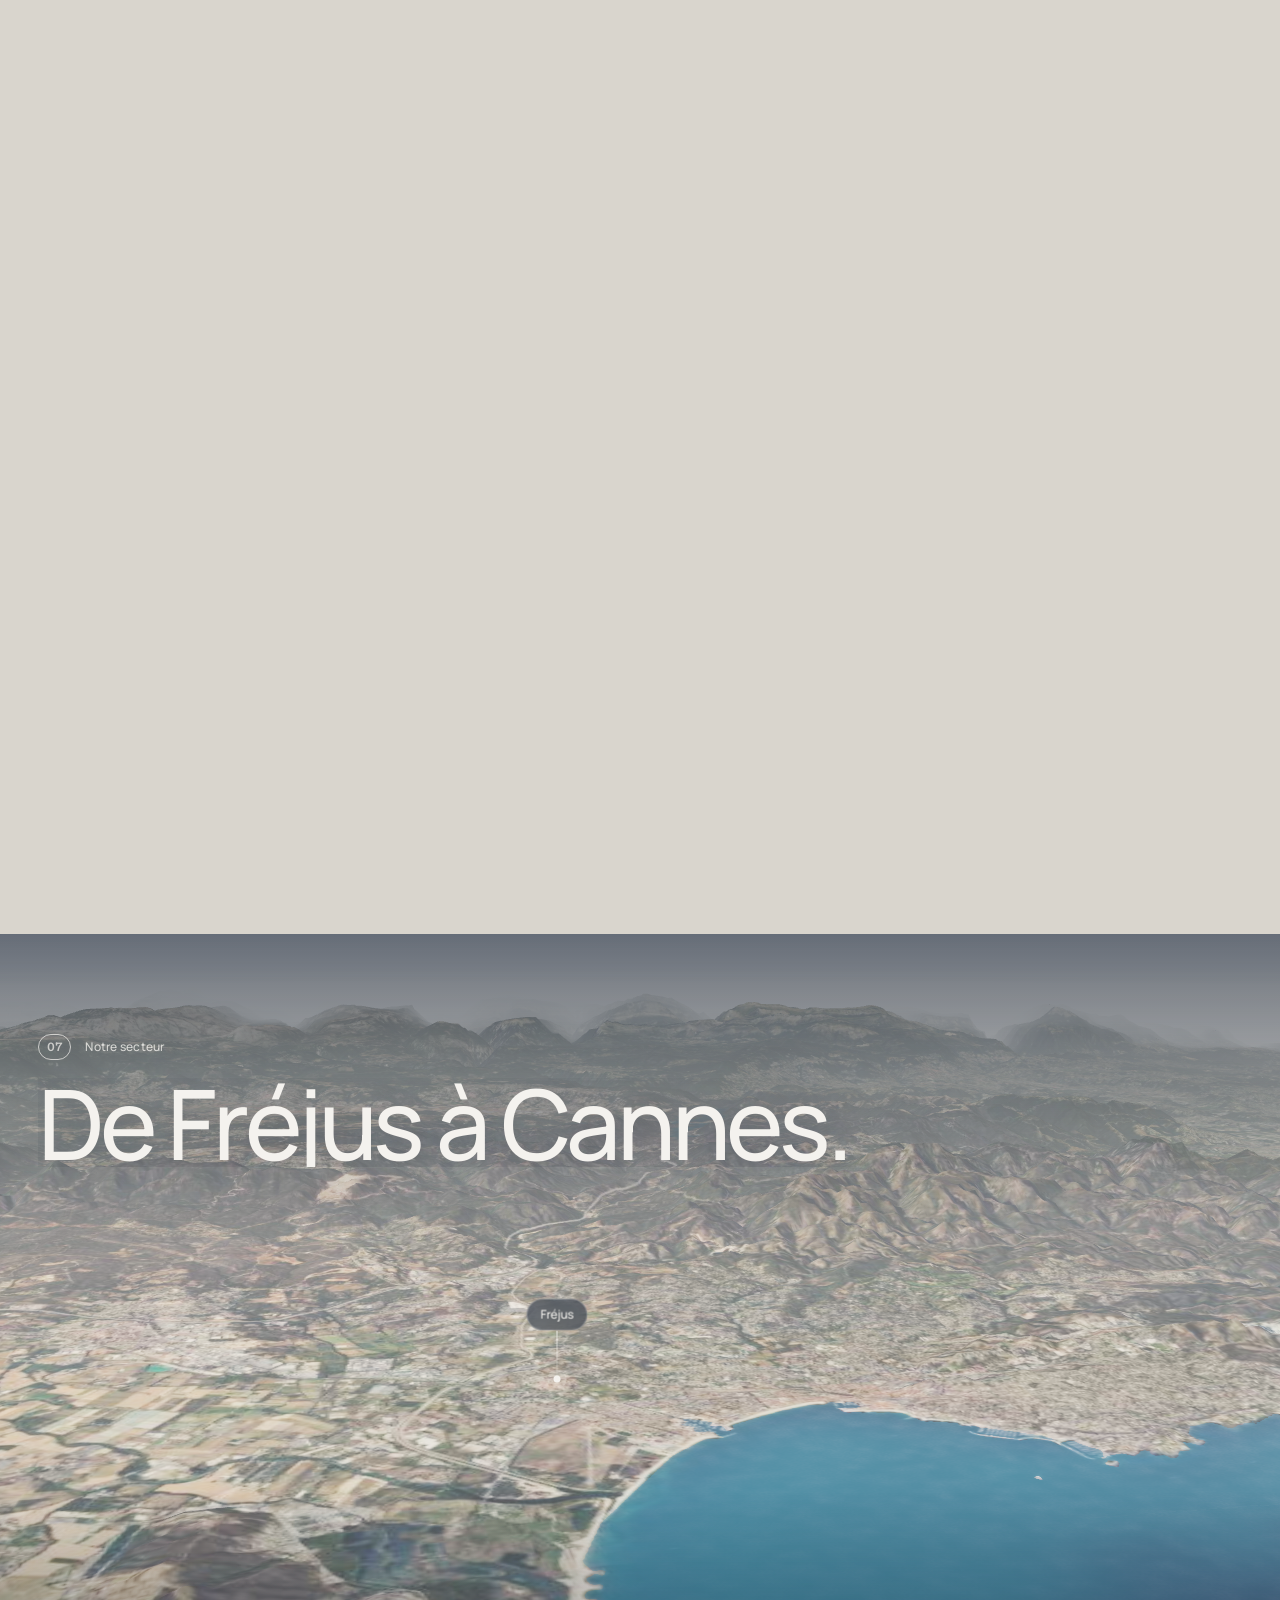
==== commit 22a13c18: "Retirer le dépôt et son adresse, simplifier le simulateur, marques en petit - Plus aucune mention de" ====
--- a/index.html
+++ b/index.html
@@ -215,7 +215,7 @@
 </script>
 <!-- /commun:tete -->
 <link rel="preload" as="image" href="img/poster.jpg">
-<link rel="stylesheet" href="css/site.css?v=922151ca89">
+<link rel="stylesheet" href="css/site.css?v=4ccc894bd4">
 <link rel="stylesheet" href="css/reversible.css?v=9c5205fbbe">
 <script>document.documentElement.classList.add('js');</script>
 <script type="application/ld+json">
@@ -284,7 +284,7 @@
       "name": "Où intervenez-vous ?",
       "acceptedAnswer": {
         "@type": "Answer",
-        "text": "Notre dépôt est à Fréjus. Nous posons sur toute la côte, de Fréjus à Cannes : Fréjus, Saint-Raphaël et Agay, Théoule-sur-Mer, Mandelieu-la-Napoule et Cannes. Votre commune n'y est pas ? Appelez-nous au 06 34 49 32 49 : nous vous dirons si nous pouvons venir chez vous."
+        "text": "Nous posons sur toute la côte, de Fréjus à Cannes : Fréjus, Saint-Raphaël et Agay, Théoule-sur-Mer, Mandelieu-la-Napoule et Cannes. Votre commune n'y est pas ? Appelez-nous au 06 34 49 32 49 : nous vous dirons si nous pouvons venir chez vous."
       }
     }
   ]
@@ -347,7 +347,7 @@
         </li>
         <li class="temp arrivee">
           <p class="arrivee__titre"><span class="arrivee__kicker">Qualiclim Sud arrive à</span><span class="affiche">Fréjus</span></p>
-          <div class="ligne-utile"><span>Notre dépôt</span><span>De Fréjus à Cannes</span><span class="a-confirmer">[À CONFIRMER — CLIENT : adresse, horaires, accueil du public]</span></div>
+          <div class="ligne-utile"><span>Vente et pose</span><span>De Fréjus à Cannes</span></div>
           <div class="details">
             <p class="utile" style="max-width:40ch">Vente et pose de climatisation réversible, sur toute la côte de Fréjus à Cannes.</p>
             <div class="actions">
@@ -376,7 +376,6 @@
         <h2 id="t-metier" class="titre-mur" data-titre>Vente et pose de climatisations réversibles.</h2>
         <p class="manifeste__texte" data-mots>Une chambre sous les toits à rafraîchir l'été, un séjour à chauffer l'hiver. Qualiclim Sud vend et pose des climatisations réversibles, principalement Mitsubishi Electric et Mundoclima, sur toute la côte de Fréjus à Cannes.</p>
         <dl class="reperes-cles">
-          <div data-apparait><dt>Dépôt</dt><dd>Fréjus</dd></div>
           <div data-apparait><dt>Secteur</dt><dd>De Fréjus à Cannes</dd></div>
           <div data-apparait><dt>Marques</dt><dd>Mitsubishi Electric · Mundoclima</dd></div>
           <div data-apparait><dt>Téléphone</dt><dd><a href="tel:+33634493249">06 34 49 32 49</a></dd></div>
@@ -460,13 +459,12 @@
       <div class="cadre">
         <div class="tete tete--sombre">
           <p class="sur-titre"><span>04</span>Les marques</p>
-          <h2 id="t-marques" data-titre>Les marques que nous posons.</h2>
-          <p>Principalement Mitsubishi Electric et Mundoclima. Modèles, puissances et garanties&nbsp;: <span class="a-confirmer">[À CONFIRMER — CLIENT : modèles, puissances et garanties]</span></p>
-        </div>
-        <ol class="marques__liste">
-          <li class="marque-ligne"><span class="n">01</span><p class="marque-nom" data-remplit>Mitsubishi</p><p class="utile">Mitsubishi Electric</p></li>
-          <li class="marque-ligne"><span class="n">02</span><p class="marque-nom" data-remplit>Mundoclima</p><p class="utile">&nbsp;</p></li>
-        </ol>
+          <h2 id="t-marques" data-titre>Les grandes marques de climatisation.</h2>
+          <p>Nous vous conseillons la marque et le modèle qui conviennent à votre logement. Modèles, puissances et garanties&nbsp;: <span class="a-confirmer">[À CONFIRMER — CLIENT : modèles, puissances et garanties]</span></p>
+        </div>
+        <ul class="marques__grille" aria-label="Marques proposées">
+          <li>Mitsubishi Electric</li><li>Daikin</li><li>Toshiba</li><li>Panasonic</li><li>GREE</li><li>Mundoclima</li><li>Atlantic</li><li>Hisense</li>
+        </ul>
       </div>
     </section>
 
@@ -475,8 +473,8 @@
       <div class="simu__tete">
         <p class="sur-titre"><span>05</span>Simulateur</p>
         <h2 id="t-simu" class="titre-mur" data-titre>Votre climatisation, estimée.</h2>
-        <p>Décrivez votre logement, vos pièces et l'emplacement des unités : la pièce se dessine, l'air se met à souffler, la puissance s'affiche. C'est une estimation : un technicien la valide avant tout devis.</p>
-        <ul class="simu__promesses" aria-label="En bref"><li>4 étapes</li><li>2 minutes</li><li>Sans inscription</li></ul>
+        <p>Choisissez votre logement et la taille de la pièce : la puissance s'affiche tout de suite. Laissez-nous votre numéro, nous vous rappelons. C'est une estimation : un technicien la valide avant tout devis.</p>
+        <ul class="simu__promesses" aria-label="En bref"><li>2 étapes</li><li>30 secondes</li><li>Sans inscription</li></ul>
       </div>
       <noscript><p class="simu__sansjs">Le simulateur a besoin de JavaScript. Le plus simple reste de nous appeler au <a href="tel:+33634493249">06 34 49 32 49</a>.</p></noscript>
       <div class="simu__app" id="simu-app">
@@ -493,10 +491,10 @@
         </div>
         <form class="simu__panneau" id="simu" novalidate>
           <ol class="simu__etapes" aria-label="Étapes du simulateur">
-            <li><button type="button" data-aller="0"><span>01</span>Logement</button></li>
-            <li><button type="button" data-aller="1"><span>02</span>Pièces</button></li>
-            <li><button type="button" data-aller="2"><span>03</span>Installation</button></li>
-            <li><button type="button" data-aller="3"><span>04</span>Estimation</button></li>
+            <li><button type="button" data-aller="0"><span>01</span>Votre pièce</button></li>
+            <li hidden><button type="button" data-aller="1" tabindex="-1"><span>02</span>Pièces</button></li>
+            <li hidden><button type="button" data-aller="2" tabindex="-1"><span>03</span>Installation</button></li>
+            <li><button type="button" data-aller="3"><span>02</span>Votre demande</button></li>
           </ol>
           <div class="simu__barre" aria-hidden="true"><i id="simu-barre"></i></div>
           <div class="simu__fenetre">
@@ -507,7 +505,7 @@
                   <label><input id="s-type-maison" type="radio" name="type" value="maison" checked><span>Une maison</span></label>
                   <label><input id="s-type-appartement" type="radio" name="type" value="appartement"><span>Un appartement</span></label>
                 </div></div>
-              <div class="q"><p class="q__t" id="q-statut">Vous êtes</p>
+              <div class="q" hidden><p class="q__t" id="q-statut">Vous êtes</p>
                 <div class="choix" role="radiogroup" aria-labelledby="q-statut">
                   <label><input id="s-statut-proprietaire" type="radio" name="statut" value="proprietaire" checked><span>Propriétaire</span></label>
                   <label><input id="s-statut-locataire" type="radio" name="statut" value="locataire"><span>Locataire</span></label>
@@ -515,19 +513,19 @@
                 <label class="coche" data-si="statut=locataire" hidden><input id="s-accordProprietaire" type="checkbox" name="accordProprietaire"><span>J'ai l'accord écrit de mon propriétaire</span></label>
                 <label class="coche" data-si="type=appartement" hidden><input id="s-autorisationCopropriete" type="checkbox" name="autorisationCopropriete"><span>La copropriété a déjà donné son accord pour l'unité extérieure</span></label>
               </div>
-              <div class="q"><p class="q__t" id="q-age">Le logement a été achevé il y a</p>
+              <div class="q" hidden><p class="q__t" id="q-age">Le logement a été achevé il y a</p>
                 <div class="choix" role="radiogroup" aria-labelledby="q-age">
                   <label><input id="s-age-vieux" type="radio" name="age" value="vieux" checked><span>Plus de 2 ans</span></label>
                   <label><input id="s-age-neuf" type="radio" name="age" value="neuf"><span>Moins de 2 ans</span></label>
                   <label><input id="s-age-inconnu" type="radio" name="age" value="inconnu"><span>Je ne sais pas</span></label>
                 </div></div>
-              <div class="q"><p class="q__t" id="q-iso">L'isolation est plutôt</p>
+              <div class="q" hidden><p class="q__t" id="q-iso">L'isolation est plutôt</p>
                 <div class="choix" role="radiogroup" aria-labelledby="q-iso">
                   <label><input id="s-isolation-recente" type="radio" name="isolation" value="recente"><span>Récente</span></label>
                   <label><input id="s-isolation-moyenne" type="radio" name="isolation" value="moyenne" checked><span>Moyenne</span></label>
                   <label><input id="s-isolation-ancienne" type="radio" name="isolation" value="ancienne"><span>Ancienne</span></label>
                 </div></div>
-              <div class="q"><p class="q__t" id="q-etage">Dernier étage ou sous les combles</p>
+              <div class="q" hidden><p class="q__t" id="q-etage">Dernier étage ou sous les combles</p>
                 <div class="choix" role="radiogroup" aria-labelledby="q-etage">
                   <label><input id="s-dernierEtage-oui" type="radio" name="dernierEtage" value="oui"><span>Oui</span></label>
                   <label><input id="s-dernierEtage-non" type="radio" name="dernierEtage" value="non" checked><span>Non</span></label>
@@ -538,13 +536,13 @@
                   <label><input id="s-besoin-chaud" type="radio" name="besoin" value="chaud"><span>Chauffer</span></label>
                   <label><input id="s-besoin-les_deux" type="radio" name="besoin" value="les_deux" checked><span>Les deux</span></label>
                 </div></div>
-              <label class="champ" for="s-cp">Code postal<input id="s-cp" name="codePostal" inputmode="numeric" autocomplete="postal-code" maxlength="5" placeholder="83600"></label>
+              <label class="champ" for="s-cp" hidden>Code postal<input id="s-cp" name="codePostal" inputmode="numeric" autocomplete="postal-code" maxlength="5" placeholder="83600"></label>
+              <div id="simu-pieces" class="pieces"></div>
             </fieldset>
 
             <fieldset class="etape" data-etape="1" hidden>
               <legend>Les pièces à équiper</legend>
-              <div id="simu-pieces" class="pieces"></div>
-              <button type="button" class="pilule pilule--onglet ajout" id="ajout-piece">Ajouter une pièce</button>
+              <button type="button" class="pilule pilule--onglet ajout" id="ajout-piece" hidden>Ajouter une pièce</button>
             </fieldset>
 
             <fieldset class="etape" data-etape="2" hidden>
@@ -597,14 +595,14 @@
             <div class="etape" data-etape="3" hidden>
               <div id="simu-resultat" class="resultat"></div>
               <div class="envoi">
-                <h3>Envoyer mon estimation</h3>
-                <p class="utile">Envoyez-la à Qualiclim Sud : nous vous répondons par e-mail, avec ce qu'un technicien doit vérifier chez vous.</p>
+                <h3>Être rappelé gratuitement</h3>
+                <p class="utile">Laissez-nous votre numéro : nous vous rappelons pour affiner votre projet, sans engagement.</p>
                 <label class="champ" for="s-nom">Votre nom<input id="s-nom" name="nom" autocomplete="name"></label>
-                <label class="champ" for="s-mail">Votre e-mail<input id="s-mail" name="email" type="email" autocomplete="email"></label>
-                <label class="champ" for="s-tel">Votre téléphone (facultatif)<input id="s-tel" name="tel" type="tel" autocomplete="tel"></label>
-                <label class="coche"><input id="s-rappel" type="checkbox" name="rappel"><span>Je demande à être rappelé·e au sujet de ce projet</span></label>
-                <p class="mention">Vos informations servent à répondre à votre demande (<a href="confidentialite/">confidentialité</a>). Toute sollicitation téléphonique à des fins commerciales suppose votre consentement préalable (art. L. 223-2 du code de la consommation).</p>
-                <button type="button" class="pilule pilule--porcelaine" id="s-envoyer">Envoyer mon estimation</button>
+                <label class="champ" for="s-tel">Votre téléphone<input id="s-tel" name="tel" type="tel" autocomplete="tel" inputmode="tel"></label>
+                <label class="champ" for="s-mail">Votre e-mail (facultatif)<input id="s-mail" name="email" type="email" autocomplete="email"></label>
+                <label class="coche"><input id="s-rappel" type="checkbox" name="rappel" checked><span>Je demande à être rappelé·e au sujet de ce projet</span></label>
+                <p class="mention">Vos informations servent à répondre à votre demande (<a href="confidentialite/">confidentialité</a>). Toute sollicitation téléphonique à des fins commerciales suppose votre consentement préalable (art. L. 223-2 du code de la consommation) : nous ne vous appelons que pour répondre à votre demande.</p>
+                <button type="button" class="pilule pilule--porcelaine" id="s-envoyer">Envoyer ma demande</button>
                 <p class="retour" id="s-retour" role="status"></p>
               </div>
             </div>
@@ -617,11 +615,7 @@
         <aside class="simu__live" id="simu-live" aria-live="polite" aria-label="Votre estimation en direct">
           <p class="live__kw"><span id="l-kw2">—</span><small> kW</small></p>
           <p class="live__conf" id="l-conf">Répondez aux questions, l'estimation se met à jour.</p>
-          <dl class="live__dl">
-            <dt>Statut</dt><dd id="l-statut">—</dd>
-            <dt>Suppléments</dt><dd id="l-sup">—</dd>
-            <dt>Prix</dt><dd id="l-prix"><span class="a-confirmer">[À CONFIRMER — CLIENT : grille tarifaire]</span></dd>
-          </dl>
+          <dl class="live__dl" hidden><dt>Statut</dt><dd id="l-statut">—</dd><dt>Suppléments</dt><dd id="l-sup">—</dd><dt>Prix</dt><dd id="l-prix">—</dd></dl>
         </aside>
       </div>
     </section>
@@ -691,19 +685,6 @@
         </div>
       </div>
       <div class="cadre zone__depot">
-        <article class="depot-carte" data-apparait>
-          <div class="depot-carte__vue" role="img" aria-label="Vue aérienne de Fréjus et Saint-Raphaël (IGN)"></div>
-          <div class="depot-carte__corps">
-            <p class="sur-titre sur-titre--clair">Notre dépôt</p>
-            <h3>Fréjus</h3>
-            <dl>
-              <dt>Adresse</dt><dd><span class="a-confirmer">[À CONFIRMER — CLIENT : adresse du dépôt]</span></dd>
-              <dt>Horaires</dt><dd><span class="a-confirmer">[À CONFIRMER — CLIENT : horaires d'ouverture]</span></dd>
-              <dt>Téléphone</dt><dd><a href="tel:+33634493249">06 34 49 32 49</a></dd>
-              <dt>E-mail</dt><dd><a href="mailto:contact@qualiclimsud.fr">contact@qualiclimsud.fr</a></dd>
-            </dl>
-          </div>
-        </article>
         <div class="depot-texte" data-apparait>
           <p>Nous posons sur toute la côte, de Fréjus à Cannes : Fréjus, Saint-Raphaël et Agay, Théoule-sur-Mer, Mandelieu-la-Napoule et Cannes.</p>
           <p>Votre commune n'y est pas&nbsp;? Appelez-nous&nbsp;: nous vous dirons si nous pouvons venir chez vous.</p>
@@ -835,7 +816,7 @@
             <p class="reponse">Elle ne doit pas. Le code de la santé publique interdit tout bruit qui, par sa durée, sa répétition ou son intensité, trouble la tranquillité du voisinage, y compris celui d'un appareil dont on a la garde. L'emplacement de l'unité extérieure se choisit donc aussi pour vos voisins.</p>
             <p class="source">Source : <a href="https://www.legifrance.gouv.fr/codes/article_lc/LEGIARTI000035425967" rel="noopener">code de la santé publique, art. R. 1336-5</a>. Vérifié le 5 octobre 2026.</p></div></details>
           <details class="faq" id="q-zone"><summary><h3>Où intervenez-vous ?</h3><i aria-hidden="true"></i></summary><div class="faq__corps">
-            <p class="reponse">Notre dépôt est à Fréjus. Nous posons sur toute la côte, de Fréjus à Cannes : Fréjus, Saint-Raphaël et Agay, Théoule-sur-Mer, Mandelieu-la-Napoule et Cannes. Votre commune n'y est pas ? Appelez-nous au 06 34 49 32 49 : nous vous dirons si nous pouvons venir chez vous.</p>
+            <p class="reponse">Nous posons sur toute la côte, de Fréjus à Cannes : Fréjus, Saint-Raphaël et Agay, Théoule-sur-Mer, Mandelieu-la-Napoule et Cannes. Votre commune n'y est pas ? Appelez-nous au 06 34 49 32 49 : nous vous dirons si nous pouvons venir chez vous.</p>
             <p class="utile"><a href="#zone">Voir notre secteur</a></p></div></details>
         </div>
       </div>
@@ -851,7 +832,6 @@
           <a class="gros-numero" href="tel:+33634493249" data-magnetique><span class="gros-numero__lib">Appeler</span><span class="gros-numero__n">06 34 49 32 49</span></a>
           <a class="contact__mail" href="mailto:contact@qualiclimsud.fr">contact@qualiclimsud.fr</a>
           <dl class="contact__infos">
-            <div><dt>Dépôt</dt><dd>Fréjus · <span class="a-confirmer">[À CONFIRMER — CLIENT : adresse du dépôt]</span></dd></div>
             <div><dt>Secteur</dt><dd>De Fréjus à Cannes</dd></div>
             <div><dt>Horaires</dt><dd><span class="a-confirmer">[À CONFIRMER — CLIENT : horaires d'ouverture]</span></dd></div>
           </dl>
@@ -908,7 +888,7 @@
     </div>
     <div class="pied__colonnes">
       <div><p class="pied__t">Qualiclim Sud</p><p>Vente et pose de climatisation réversible, principalement Mitsubishi Electric et Mundoclima, de Fréjus à Cannes.</p><p class="pied__entreprise">QUALICLIM, SASU au capital de 100&nbsp;€ · SIREN 944&nbsp;335&nbsp;249 · Dirigeant : Michaël Musto</p></div>
-      <div><p class="pied__t">Contact</p><p><a href="tel:+33634493249">06 34 49 32 49</a></p><p><a href="mailto:contact@qualiclimsud.fr">contact@qualiclimsud.fr</a></p><p>Dépôt à Fréjus · <span class="a-confirmer">[À CONFIRMER — CLIENT : adresse du dépôt]</span></p></div>
+      <div><p class="pied__t">Contact</p><p><a href="tel:+33634493249">06 34 49 32 49</a></p><p><a href="mailto:contact@qualiclimsud.fr">contact@qualiclimsud.fr</a></p></div>
       <nav aria-label="Rubriques du site"><p class="pied__t">Rubriques</p><ul>
         <li><a href="#climatisation">La climatisation réversible</a></li>
         <li><a href="#simulateur">Simulateur de puissance</a></li>
@@ -951,8 +931,8 @@
 <script src="js/cote.js?v=fcbc39d7bc"></script>
 <script src="js/piece3d.js?v=c8fc9dc1b3"></script>
 <script src="js/moteur.js?v=703896cb5f"></script>
-<script src="js/simulateur.js?v=5890142df9"></script>
-<script src="js/site.js?v=6871b53690"></script>
+<script src="js/simulateur.js?v=7d6b844795"></script>
+<script src="js/site.js?v=667d523e52"></script>
 <script src="js/commun.js?v=21182861cf"></script>
 </body>
 </html>
--- a/css/site.css
+++ b/css/site.css
@@ -458,7 +458,7 @@
 .zone__communes li { font: 500 13px/1 var(--f); padding: 10px 14px; border-radius: 20px; border: 1px solid rgba(244,242,238,.35); background: rgba(14,29,51,.35); backdrop-filter: blur(6px); -webkit-backdrop-filter: blur(6px); transition: background .4s, color .4s; }
 .zone__communes li.atteinte { background: var(--porcelaine); color: var(--espresso); }
 .zone__credit { font: 400 11px/1.4 var(--f) !important; opacity: .7; margin-top: 14px; }
-.zone__depot { padding: clamp(80px, 10vw, 140px) var(--g); grid-template-columns: minmax(0, 1.2fr) minmax(0, 1fr); align-items: center; gap: 40px 60px; }
+.zone__depot { padding: clamp(80px, 10vw, 140px) var(--g); grid-template-columns: minmax(0, 1fr); justify-items: start; align-items: center; gap: 40px 60px; }
 .depot-carte { background: #13253f; border-radius: 10px; overflow: hidden; display: grid; grid-template-columns: minmax(0, 1fr) minmax(0, 1fr); }
 .depot-carte__vue { min-height: 300px; background: #2b4f74 url("../img/vue-frejus.jpg") center / cover no-repeat; }
 .depot-carte__corps { padding: 28px; display: grid; gap: 16px; align-content: start; }
@@ -689,3 +689,11 @@
 .pile__visuel--vente img { object-position: 50% 30%; }
 .pile__visuel--pose img { object-position: 15% 22%; }
 .pile__visuel--apres img { object-position: 40% 35%; }
+
+/* Marques : discrètes, toutes les grandes en une ligne */
+.marques__grille { list-style: none; margin: 0; padding: 0; display: grid; grid-template-columns: repeat(4, minmax(0, 1fr)); border-top: 1px solid rgba(244,242,238,.14); }
+.marques__grille li { font: 500 clamp(18px, 1.8vw, 24px)/1.2 var(--f); letter-spacing: -0.02em; padding: 22px 0; border-bottom: 1px solid rgba(244,242,238,.14); }
+/* Simulateur : deux étapes, les questions écartées gardent leur valeur par défaut */
+.simu [hidden] { display: none !important; }
+.simu__etapes { grid-template-columns: repeat(2, minmax(0, 1fr)) !important; }
+@media (max-width: 760px) { .marques__grille { grid-template-columns: repeat(2, minmax(0, 1fr)); } }
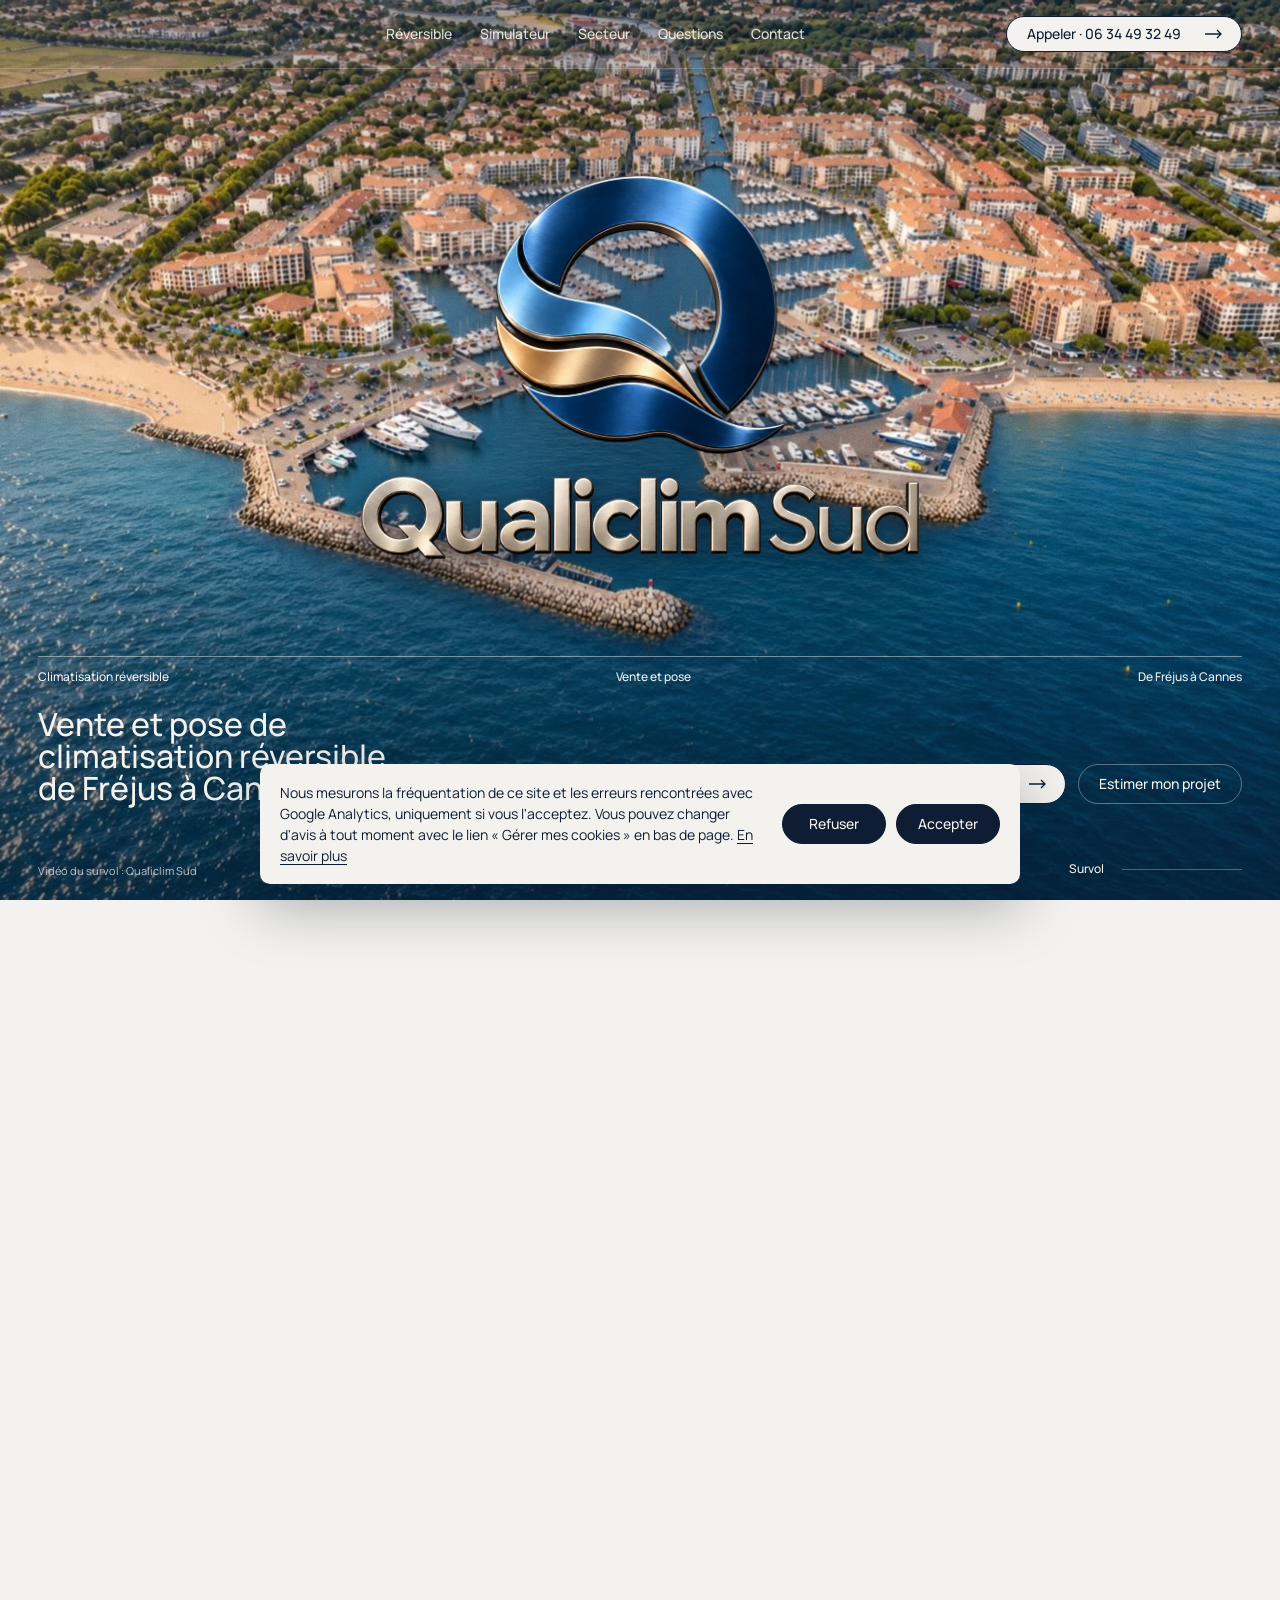
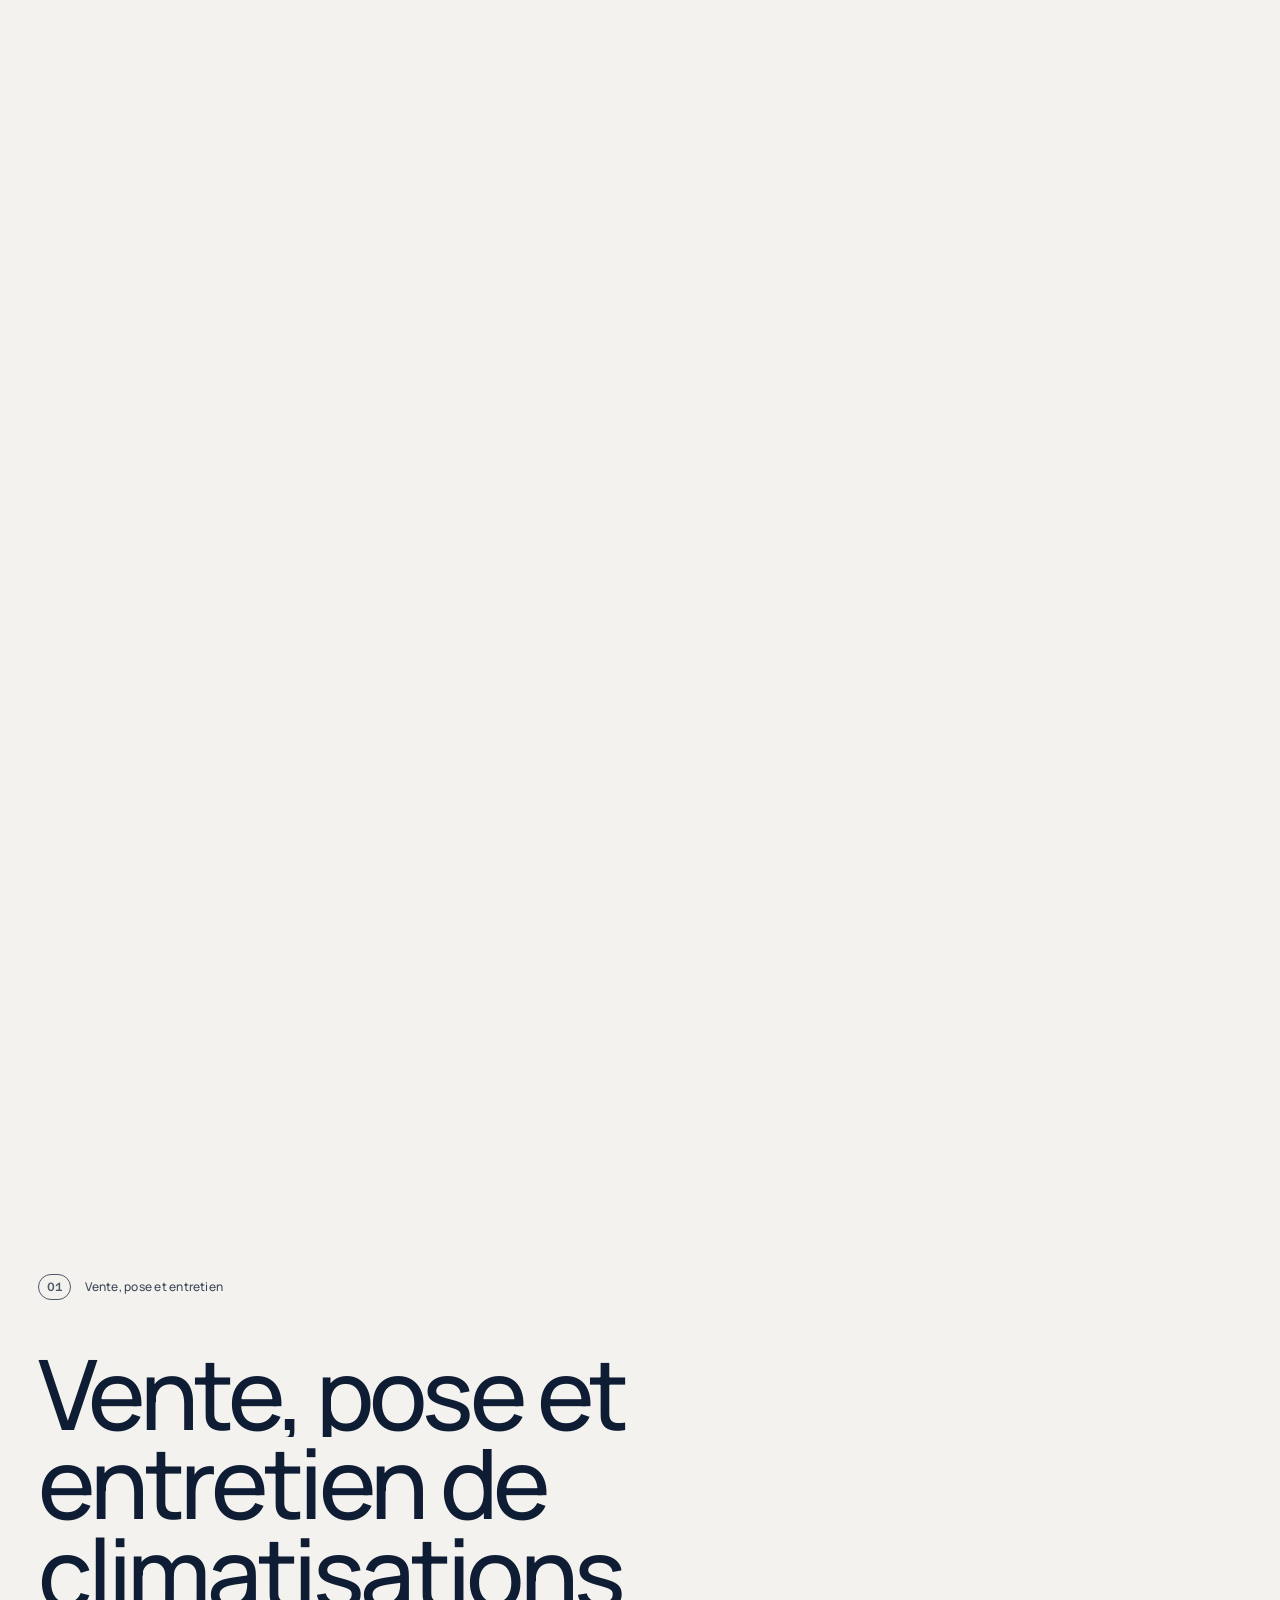
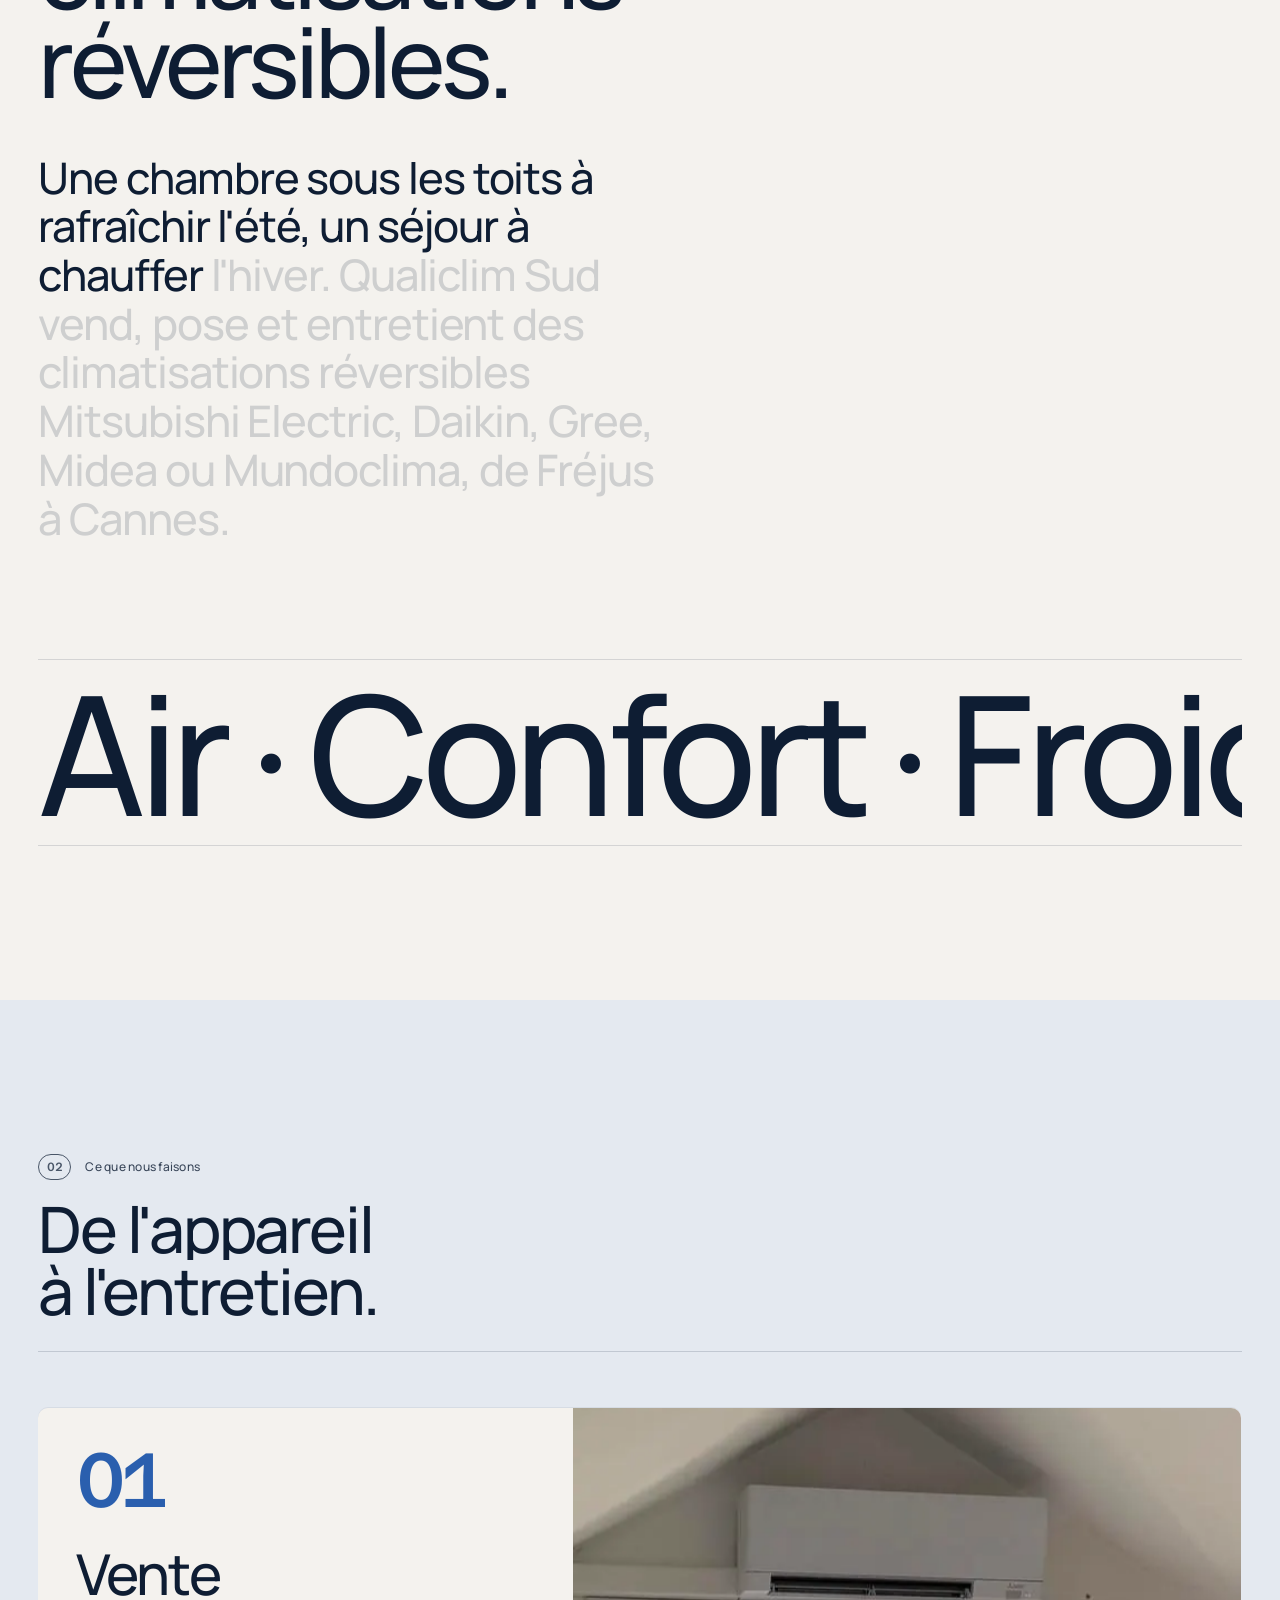
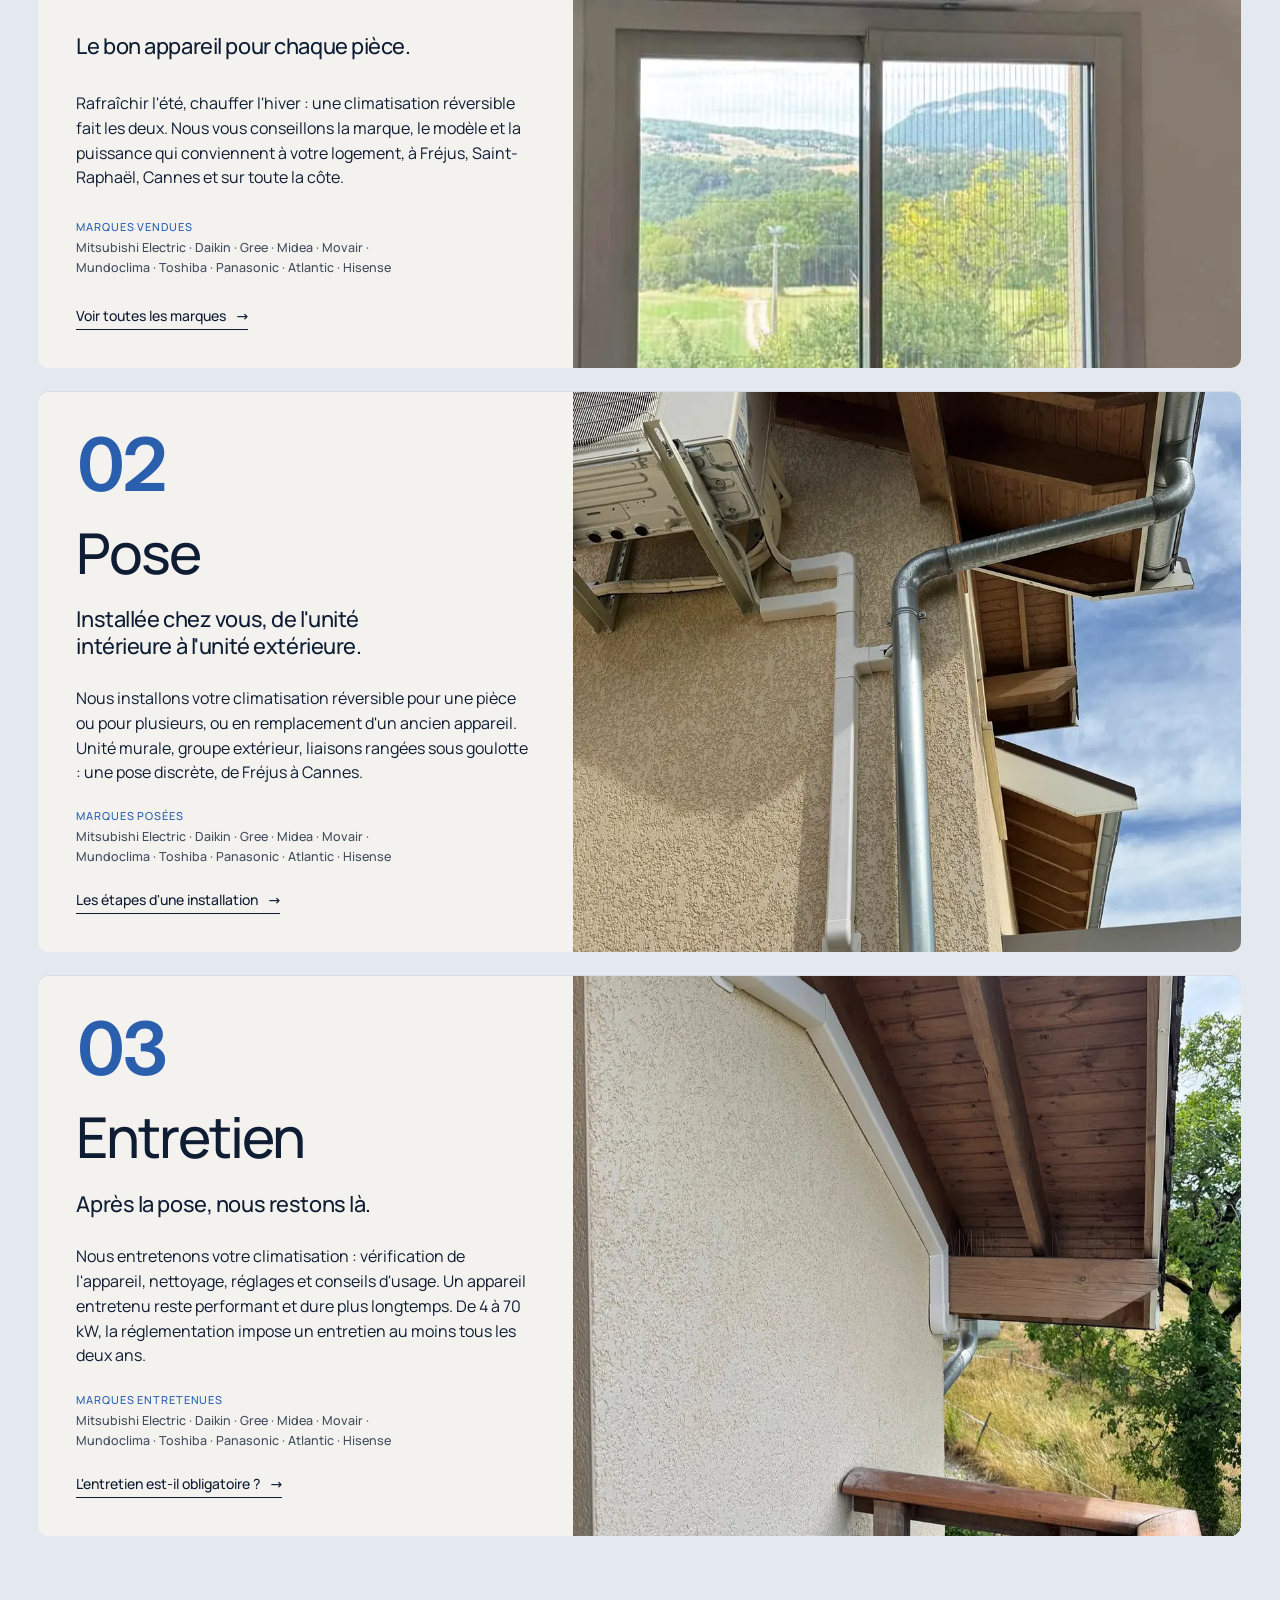
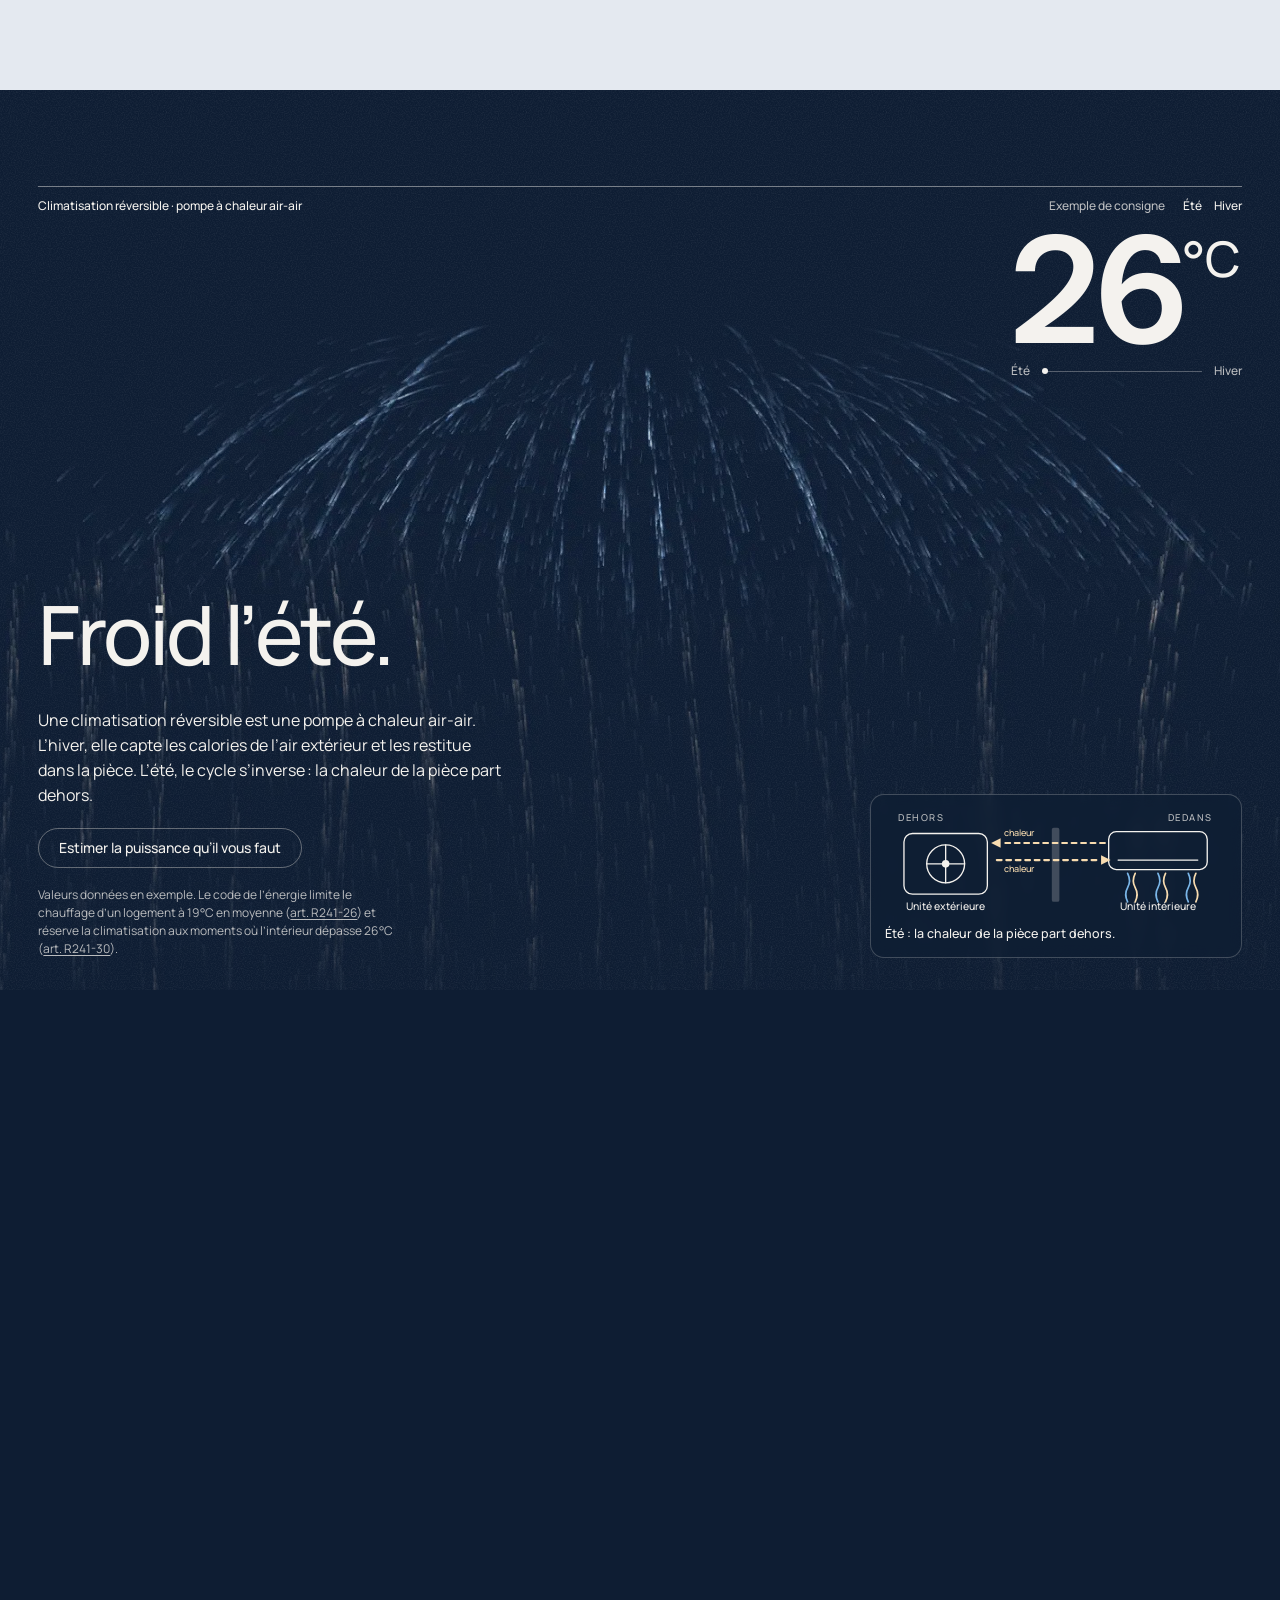
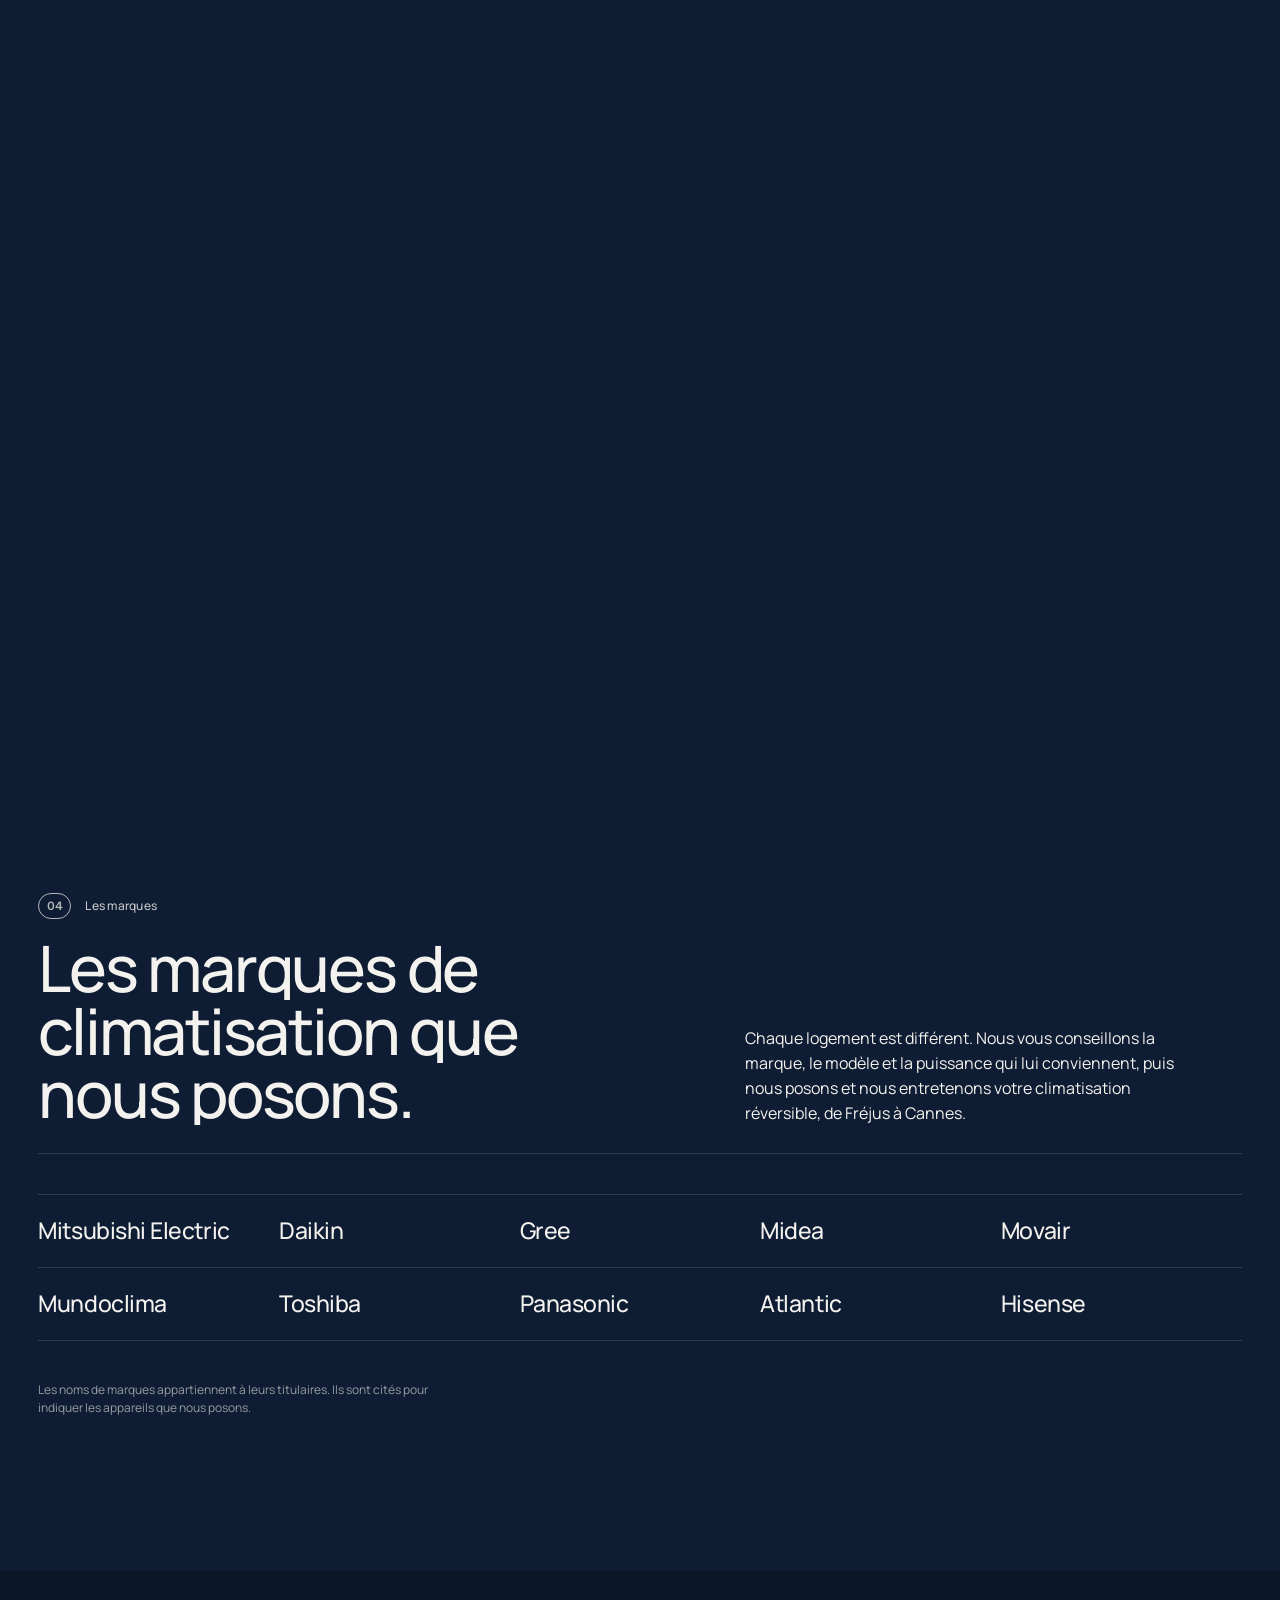
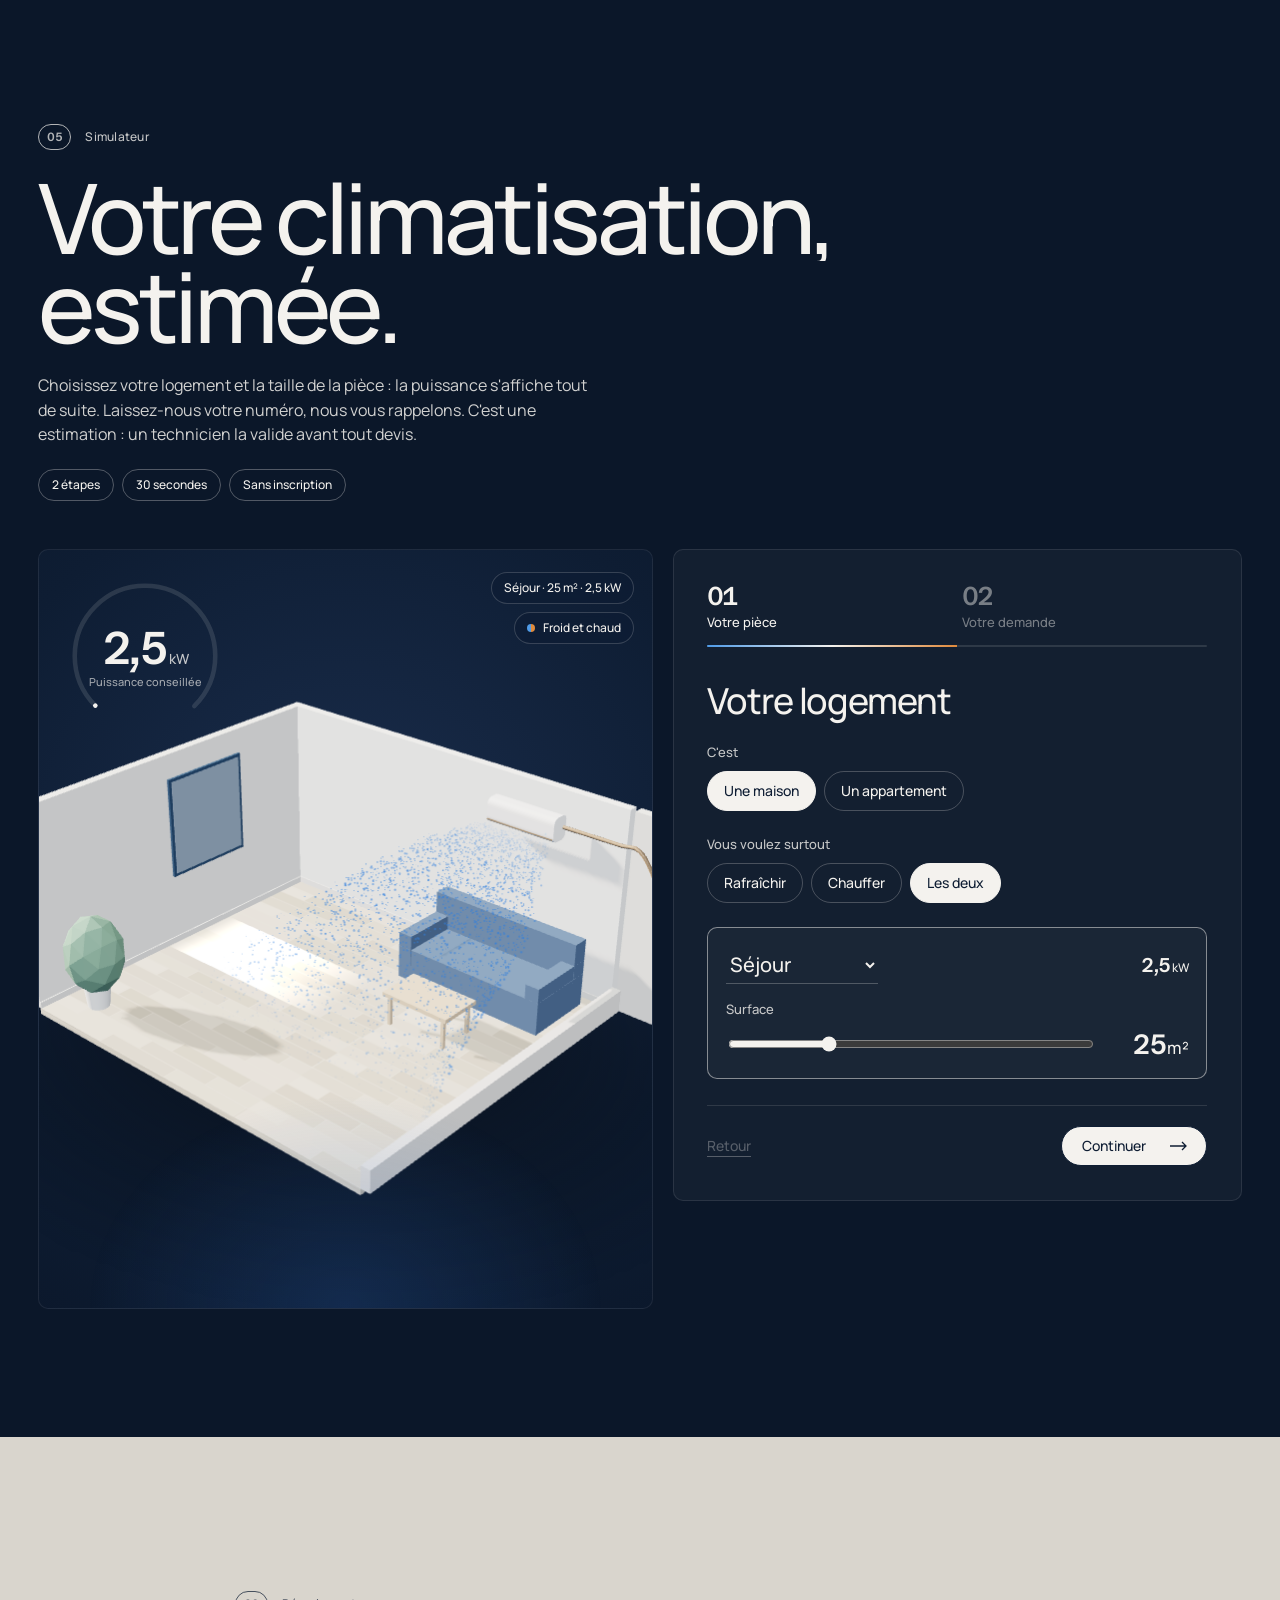
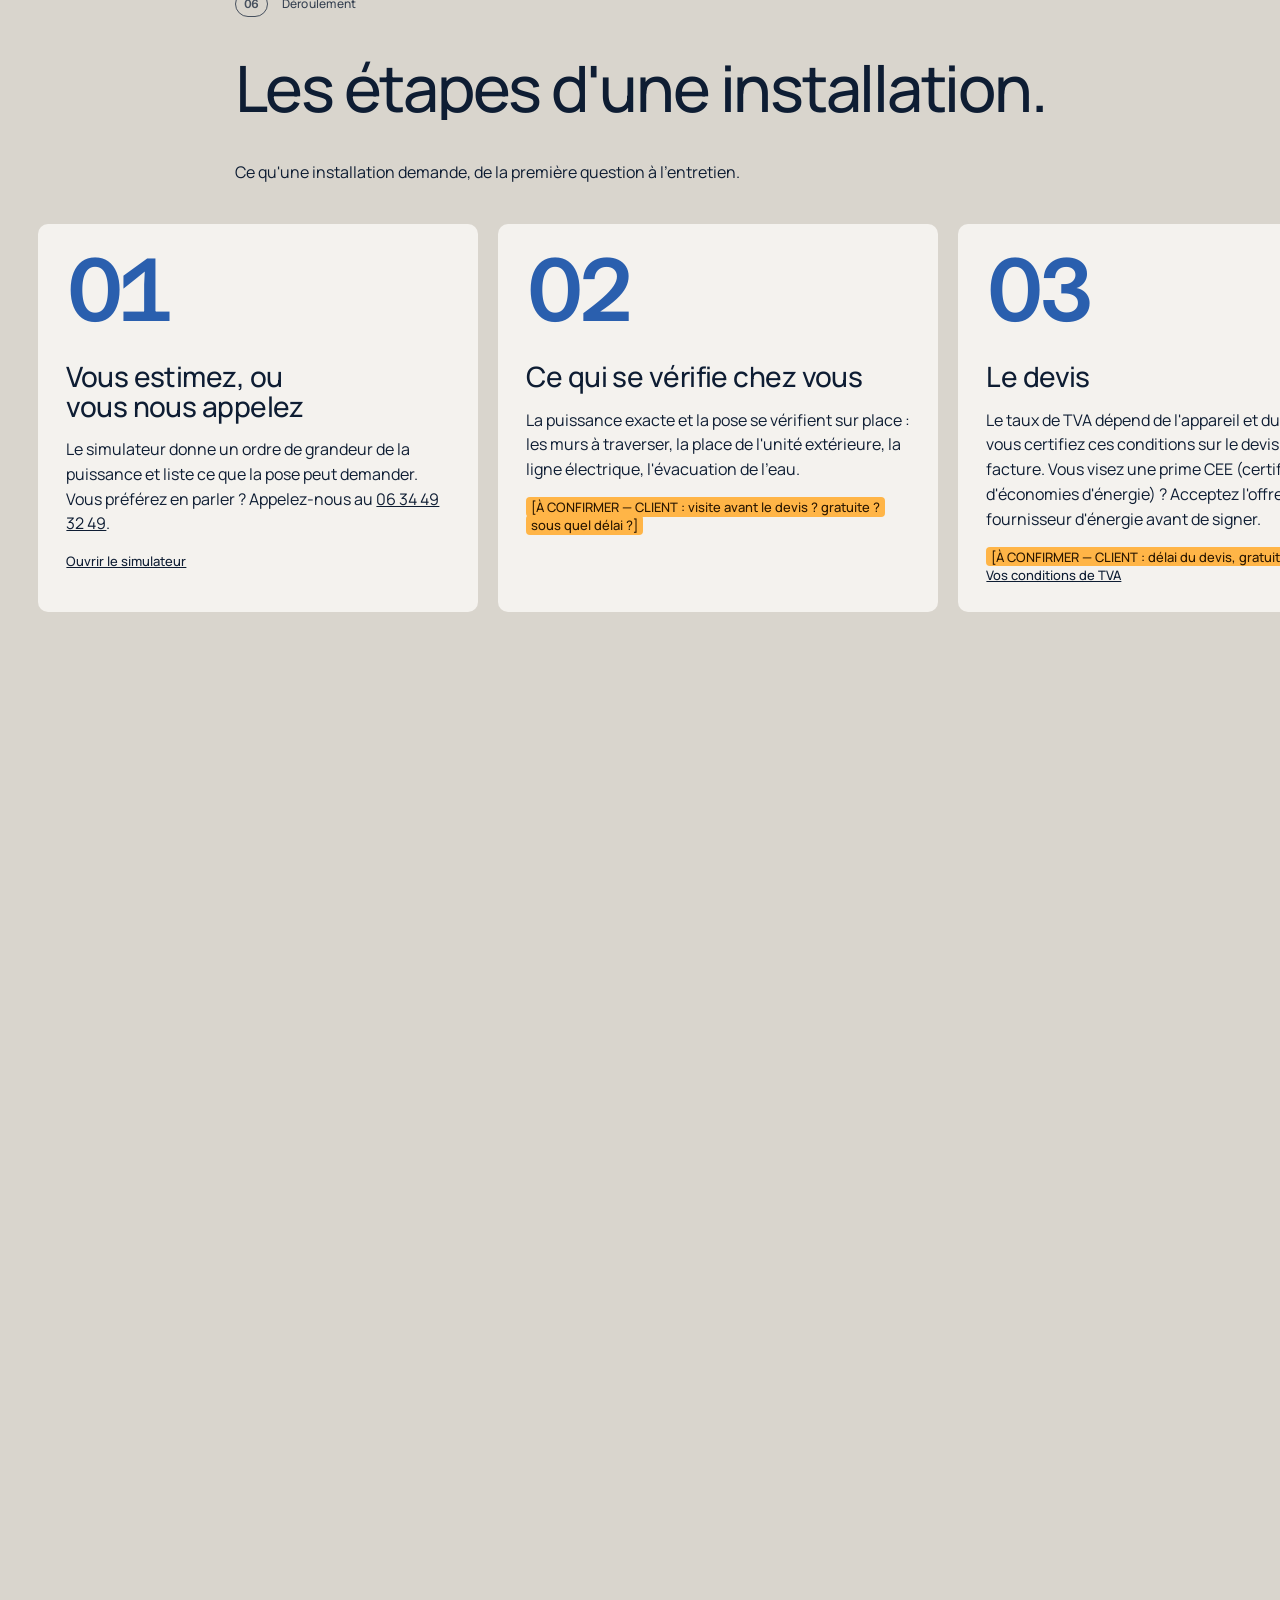
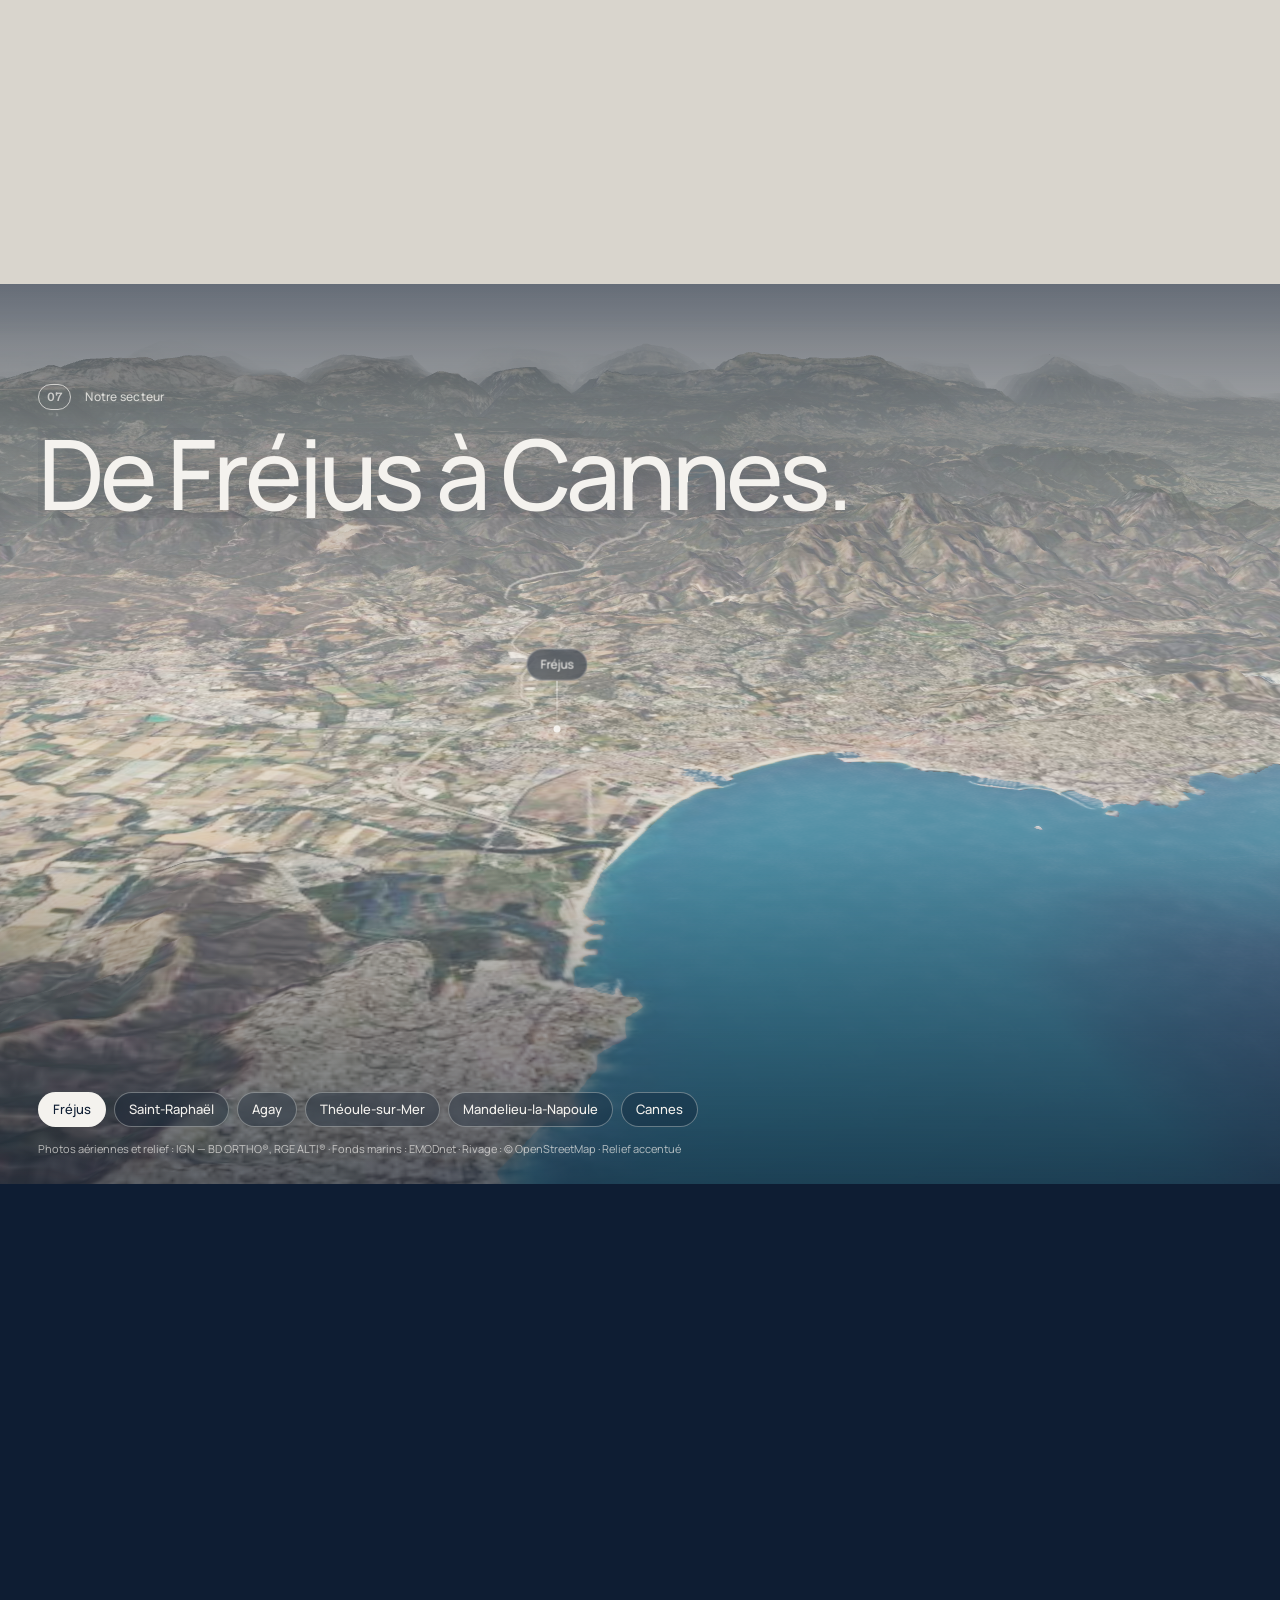
==== commit 2d7442a1: "Accueil : secteur en grand, textes des trois cartes et des marques, animation réversible plus claire" ====
--- a/index.html
+++ b/index.html
@@ -4,7 +4,7 @@
 <meta charset="utf-8">
 <meta name="viewport" content="width=device-width,initial-scale=1,viewport-fit=cover">
 <title>Climatisation réversible de Fréjus à Cannes | Qualiclim Sud</title>
-<meta name="description" content="Vente et pose de climatisation réversible Mitsubishi Electric et Mundoclima, de Fréjus à Cannes. Estimez la puissance ou appelez le 06 34 49 32 49.">
+<meta name="description" content="Vente, pose et entretien de climatisation réversible de Fréjus à Cannes : Mitsubishi Electric, Daikin, Gree, Midea, Mundoclima. Appelez le 06 34 49 32 49.">
 <meta name="theme-color" content="#0e1d33">
 <meta property="og:type" content="website">
 <meta property="og:locale" content="fr_FR">
@@ -135,7 +135,7 @@
       "url": "https://qualiclimsud.fr/",
       "logo": "https://qualiclimsud.fr/img/logo.webp",
       "image": "https://qualiclimsud.fr/img/partage.jpg",
-      "description": "Vente et pose de climatisation réversible (pompe à chaleur air-air), principalement Mitsubishi Electric et Mundoclima, de Fréjus à Cannes.",
+      "description": "Vente, pose et entretien de climatisation réversible (pompe à chaleur air-air), de Fréjus à Cannes.",
       "telephone": "+33634493249",
       "email": "contact@qualiclimsud.fr",
       "address": {
@@ -174,12 +174,45 @@
         },
         {
           "@type": "Brand",
+          "name": "Daikin"
+        },
+        {
+          "@type": "Brand",
+          "name": "Gree"
+        },
+        {
+          "@type": "Brand",
+          "name": "Midea"
+        },
+        {
+          "@type": "Brand",
+          "name": "Movair"
+        },
+        {
+          "@type": "Brand",
           "name": "Mundoclima"
+        },
+        {
+          "@type": "Brand",
+          "name": "Toshiba"
+        },
+        {
+          "@type": "Brand",
+          "name": "Panasonic"
+        },
+        {
+          "@type": "Brand",
+          "name": "Atlantic"
+        },
+        {
+          "@type": "Brand",
+          "name": "Hisense"
         }
       ],
       "knowsAbout": [
         "Climatisation réversible",
-        "Pompe à chaleur air-air"
+        "Pompe à chaleur air-air",
+        "Entretien de climatisation"
       ],
       "identifier": {
         "@type": "PropertyValue",
@@ -215,8 +248,8 @@
 </script>
 <!-- /commun:tete -->
 <link rel="preload" as="image" href="img/poster.jpg">
-<link rel="stylesheet" href="css/site.css?v=4ccc894bd4">
-<link rel="stylesheet" href="css/reversible.css?v=9c5205fbbe">
+<link rel="stylesheet" href="css/site.css?v=36f8884cf6">
+<link rel="stylesheet" href="css/reversible.css?v=4d7908ec8c">
 <script>document.documentElement.classList.add('js');</script>
 <script type="application/ld+json">
 {
@@ -362,7 +395,9 @@
         <img class="finale__q" src="img/q-grand.webp" alt="" width="600" height="578">
         <img class="finale__nom" src="img/nom-grand.webp" alt="" width="1432" height="213">
         <p class="slogan">Le Sud, à la bonne température.</p>
-        <p class="utile">Climatisation réversible · Vente et pose · De Fréjus à Cannes</p>
+        <p class="finale__zone">De Fréjus à Cannes</p>
+        <ul class="finale__villes" aria-label="Communes desservies"><li>Fréjus</li><li>Saint-Raphaël</li><li>Agay</li><li>Théoule-sur-Mer</li><li>Mandelieu-la-Napoule</li><li>Cannes</li></ul>
+        <p class="utile">Climatisation réversible · Vente, pose et entretien</p>
       </div>
     </div>
   </div>
@@ -372,50 +407,47 @@
     <!-- 01 — Manifeste -->
     <section class="bande manifeste" id="metier" aria-labelledby="t-metier" data-fond="#f4f2ee">
       <div class="cadre">
-        <p class="sur-titre"><span>01</span>Vente et pose</p>
-        <h2 id="t-metier" class="titre-mur" data-titre>Vente et pose de climatisations réversibles.</h2>
-        <p class="manifeste__texte" data-mots>Une chambre sous les toits à rafraîchir l'été, un séjour à chauffer l'hiver. Qualiclim Sud vend et pose des climatisations réversibles, principalement Mitsubishi Electric et Mundoclima, sur toute la côte de Fréjus à Cannes.</p>
-        <dl class="reperes-cles">
-          <div data-apparait><dt>Secteur</dt><dd>De Fréjus à Cannes</dd></div>
-          <div data-apparait><dt>Marques</dt><dd>Mitsubishi Electric · Mundoclima</dd></div>
-          <div data-apparait><dt>Téléphone</dt><dd><a href="tel:+33634493249">06 34 49 32 49</a></dd></div>
-        </dl>
-        <div class="intro" data-apparait>
-          <p>Chaque logement pose ses questions. Quelle puissance pour chaque pièce ? Où placer l'unité extérieure ? Faut-il l'accord de la copropriété, ou une déclaration en mairie ? Quel taux de TVA ? Cette page y répond, avec <a href="#demarches">les textes officiels</a> quand il y en a.</p>
-          <p>Le plus simple reste de nous appeler. Vous préférez commencer seul ? Le simulateur <a href="#simulateur">estime la puissance qu'il vous faut</a>, en trois étapes.</p>
-        </div>
+        <p class="sur-titre"><span>01</span>Vente, pose et entretien</p>
+        <h2 id="t-metier" class="titre-mur" data-titre>Vente, pose et entretien de climatisations réversibles.</h2>
+        <p class="manifeste__texte" data-mots>Une chambre sous les toits à rafraîchir l'été, un séjour à chauffer l'hiver. Qualiclim Sud vend, pose et entretient des climatisations réversibles Mitsubishi Electric, Daikin, Gree, Midea ou Mundoclima, de Fréjus à Cannes.</p>
       </div>
       <div class="defile" aria-hidden="true"><p class="defile__piste" data-defile>Air · Confort · Froid l'été · Chaud l'hiver · Air · Confort · Froid l'été · Chaud l'hiver ·&nbsp;</p></div>
     </section>
 
     <!-- 02 — Vente, pose, après la pose : cartes empilées -->
-    <section class="bande bande--jour services" id="services" aria-label="Vente, pose et après la pose" data-fond="#e4e9f0">
+    <section class="bande bande--jour services" id="services" aria-label="Vente, pose et entretien" data-fond="#e4e9f0">
       <div class="cadre">
         <div class="tete">
           <p class="sur-titre"><span>02</span>Ce que nous faisons</p>
-          <h2 data-titre>De l'appareil à la pose.</h2>
+          <h2 data-titre>De l'appareil à l'entretien.</h2>
         </div>
         <div class="pile">
           <article class="pile__carte" style="--i:0">
             <div class="pile__texte">
               <p class="n">01</p><h3>Vente</h3>
-              <p>Des climatisations réversibles, principalement Mitsubishi Electric et Mundoclima. <span class="a-confirmer">[À CONFIRMER — CLIENT : gammes vendues ; vendez-vous sans pose ?]</span></p>
-              <a class="lien-fleche" href="#marques">Les marques que nous posons</a>
+              <p class="pile__accroche">Le bon appareil pour chaque pièce.</p>
+              <p>Rafraîchir l'été, chauffer l'hiver : une climatisation réversible fait les deux. Nous vous conseillons la marque, le modèle et la puissance qui conviennent à votre logement, à Fréjus, Saint-Raphaël, Cannes et sur toute la côte.</p>
+              <p class="pile__marques"><span>Marques vendues</span> Mitsubishi Electric · Daikin · Gree · Midea · Movair · Mundoclima · Toshiba · Panasonic · Atlantic · Hisense</p>
+              <a class="lien-fleche" href="#marques">Voir toutes les marques</a>
             </div>
             <div class="pile__visuel pile__visuel--vente"><img src="img/real-interieur-600.webp" alt="Unité murale de climatisation posée au-dessus d'une baie vitrée, dans une chambre sous les combles" width="600" height="800" loading="lazy" decoding="async" data-parallaxe></div>
           </article>
           <article class="pile__carte" style="--i:1">
             <div class="pile__texte">
               <p class="n">02</p><h3>Pose</h3>
-              <p>La pose chez vous, de l'unité intérieure à l'unité extérieure, sur toute la côte de Fréjus à Cannes. <span class="a-confirmer">[À CONFIRMER — CLIENT : types d'installation ; la mise en service est-elle faite par Qualiclim Sud ?]</span></p>
+              <p class="pile__accroche">Installée chez vous, de l'unité intérieure à l'unité extérieure.</p>
+              <p>Nous installons votre climatisation réversible pour une pièce ou pour plusieurs, ou en remplacement d'un ancien appareil. Unité murale, groupe extérieur, liaisons rangées sous goulotte : une pose discrète, de Fréjus à Cannes.</p>
+              <p class="pile__marques"><span>Marques posées</span> Mitsubishi Electric · Daikin · Gree · Midea · Movair · Mundoclima · Toshiba · Panasonic · Atlantic · Hisense</p>
               <a class="lien-fleche" href="#deroulement">Les étapes d'une installation</a>
             </div>
             <div class="pile__visuel pile__visuel--pose"><img src="img/real-groupe-1000.webp" alt="Groupe extérieur Mitsubishi Electric fixé sur consoles murales, liaisons sous goulotte blanche" width="1000" height="1333" loading="lazy" decoding="async" data-parallaxe></div>
           </article>
           <article class="pile__carte" style="--i:2">
             <div class="pile__texte">
-              <p class="n">03</p><h3>Après la pose</h3>
-              <p>De 4 à 70 kW, la réglementation impose un entretien au moins tous les deux ans. <span class="a-confirmer">[À CONFIRMER — CLIENT : Qualiclim Sud assure-t-il l'entretien ? le dépannage ? sous contrat ?]</span></p>
+              <p class="n">03</p><h3>Entretien</h3>
+              <p class="pile__accroche">Après la pose, nous restons là.</p>
+              <p>Nous entretenons votre climatisation : vérification de l'appareil, nettoyage, réglages et conseils d'usage. Un appareil entretenu reste performant et dure plus longtemps. De 4 à 70 kW, la réglementation impose un entretien au moins tous les deux ans.</p>
+              <p class="pile__marques"><span>Marques entretenues</span> Mitsubishi Electric · Daikin · Gree · Midea · Movair · Mundoclima · Toshiba · Panasonic · Atlantic · Hisense</p>
               <a class="lien-fleche" href="#q-entretien">L'entretien est-il obligatoire ?</a>
             </div>
             <div class="pile__visuel pile__visuel--apres"><img src="img/real-goulotte-1000.webp" alt="Liaisons rangées sous une goulotte blanche, le long de la pente du toit" width="1000" height="1250" loading="lazy" decoding="async" data-parallaxe></div>
@@ -445,11 +477,45 @@
             <li class="rev-temps__hiver">Chaud l’hiver.</li>
             <li class="rev-temps__un">Un seul appareil.</li>
           </ol>
+          <div class="rev-droite" data-rev-calme>
+            <figure class="rev-schema">
+              <svg viewBox="0 0 360 116" role="img" aria-labelledby="rev-schema-t" focusable="false">
+                <title id="rev-schema-t">Schéma d'une climatisation réversible : l'été, la chaleur de la pièce est évacuée vers l'unité extérieure ; l'hiver, l'unité extérieure capte la chaleur de l'air dehors et l'envoie dans la pièce.</title>
+                <text class="rev-s-zone" x="14" y="15">DEHORS</text>
+                <text class="rev-s-zone" x="346" y="15" text-anchor="end">DEDANS</text>
+                <rect class="rev-s-mur" x="176" y="22" width="8" height="78" rx="2"/>
+                <g class="rev-s-unite">
+                  <rect x="20" y="28" width="88" height="64" rx="9"/>
+                  <circle cx="64" cy="60" r="20"/><circle class="rev-s-moyeu" cx="64" cy="60" r="4"/>
+                  <path d="M64 40v40M44 60h40"/>
+                </g>
+                <g class="rev-s-unite">
+                  <rect x="236" y="26" width="104" height="40" rx="8"/>
+                  <path d="M246 56h84"/>
+                </g>
+                <g class="rev-fl rev-fl--ete">
+                  <path class="rev-s-fleche" d="M232 38H122"/><path class="rev-s-pointe" d="M112 38l10-5v10z"/><text class="rev-s-fl-nom" x="126" y="31">chaleur</text>
+                  <path class="rev-s-air rev-s-air--froid" d="M256 70q4 8 0 15t0 15M288 70q4 8 0 15t0 15M320 70q4 8 0 15t0 15"/>
+                </g>
+                <g class="rev-fl rev-fl--hiver">
+                  <path class="rev-s-fleche" d="M118 56H228"/><path class="rev-s-pointe" d="M238 56l-10-5v10z"/><text class="rev-s-fl-nom" x="126" y="69">chaleur</text>
+                  <path class="rev-s-air rev-s-air--chaud" d="M264 70q-4 8 0 15t0 15M296 70q-4 8 0 15t0 15M328 70q-4 8 0 15t0 15"/>
+                </g>
+                <text class="rev-s-nom" x="64" y="109" text-anchor="middle">Unité extérieure</text>
+                <text class="rev-s-nom" x="288" y="109" text-anchor="middle">Unité intérieure</text>
+              </svg>
+              <figcaption class="rev-schema__legende">
+                <span class="rev-schema__e">Été : la chaleur de la pièce part dehors.</span>
+                <span class="rev-schema__h">Hiver : la chaleur du dehors entre dans la pièce.</span>
+                <span class="rev-schema__u">Un seul appareil, deux saisons.</span>
+              </figcaption>
+            </figure>
+          </div>
           <div class="rev-texte" data-rev-calme>
             <p>Une climatisation réversible est une pompe à chaleur <span class="rev-insecable">air-air</span>. L’hiver, elle capte les calories de l’air extérieur et les restitue dans la pièce. L’été, le cycle s’inverse&#8239;: la chaleur de la pièce part dehors.</p>
             <a class="pilule pilule--onglet rev-lien" href="#simulateur" data-magnetique>Estimer la puissance qu’il vous faut</a>
-          </div>
-          <p class="rev-legende" data-rev-calme>Valeurs données en exemple. Le code de l’énergie limite le chauffage d’un logement à 19&#8239;°C en moyenne (<a href="https://www.legifrance.gouv.fr/codes/article_lc/LEGIARTI000031748167" rel="noopener" class="rev-insecable">art.&#160;R241-26</a>) et réserve la climatisation aux moments où l’intérieur dépasse 26&#8239;°C (<a href="https://www.legifrance.gouv.fr/codes/article_lc/LEGIARTI000031748177" rel="noopener" class="rev-insecable">art.&#160;R241-30</a>).</p>
+            <p class="rev-legende">Valeurs données en exemple. Le code de l’énergie limite le chauffage d’un logement à 19&#8239;°C en moyenne (<a href="https://www.legifrance.gouv.fr/codes/article_lc/LEGIARTI000031748167" rel="noopener" class="rev-insecable">art.&#160;R241-26</a>) et réserve la climatisation aux moments où l’intérieur dépasse 26&#8239;°C (<a href="https://www.legifrance.gouv.fr/codes/article_lc/LEGIARTI000031748177" rel="noopener" class="rev-insecable">art.&#160;R241-30</a>).</p>
+          </div>
         </div>
       </div>
     </section>
@@ -459,16 +525,16 @@
       <div class="cadre">
         <div class="tete tete--sombre">
           <p class="sur-titre"><span>04</span>Les marques</p>
-          <h2 id="t-marques" data-titre>Les grandes marques de climatisation.</h2>
-          <p>Nous vous conseillons la marque et le modèle qui conviennent à votre logement. Modèles, puissances et garanties&nbsp;: <span class="a-confirmer">[À CONFIRMER — CLIENT : modèles, puissances et garanties]</span></p>
-        </div>
-        <ul class="marques__grille" aria-label="Marques proposées">
-          <li>Mitsubishi Electric</li><li>Daikin</li><li>Toshiba</li><li>Panasonic</li><li>GREE</li><li>Mundoclima</li><li>Atlantic</li><li>Hisense</li>
+          <h2 id="t-marques" data-titre>Les marques de climatisation que nous posons.</h2>
+          <p>Chaque logement est différent. Nous vous conseillons la marque, le modèle et la puissance qui lui conviennent, puis nous posons et nous entretenons votre climatisation réversible, de Fréjus à Cannes.</p>
+        </div>
+        <ul class="marques__grille" aria-label="Marques de climatisation">
+          <li>Mitsubishi Electric</li><li>Daikin</li><li>Gree</li><li>Midea</li><li>Movair</li><li>Mundoclima</li><li>Toshiba</li><li>Panasonic</li><li>Atlantic</li><li>Hisense</li>
         </ul>
+        <p class="marques__note">Les noms de marques appartiennent à leurs titulaires. Ils sont cités pour indiquer les appareils que nous posons.</p>
       </div>
     </section>
 
-    <!-- 05 — Simulateur -->
     <section class="simu" id="simulateur" aria-labelledby="t-simu" data-fond="#0b1729">
       <div class="simu__tete">
         <p class="sur-titre"><span>05</span>Simulateur</p>
@@ -658,7 +724,7 @@
               <p class="etape-carte__n">05</p>
               <h3>L'entretien</h3>
               <p>De 4 à 70 kW, le premier entretien a lieu au plus tard deux ans après la pose.</p>
-              <p class="utile"><span class="a-confirmer">[À CONFIRMER — CLIENT : entretien, dépannage, contrat ?]</span> · <a href="#q-entretien">L'entretien est-il obligatoire ?</a></p>
+              <p class="utile">Qualiclim Sud assure cet entretien. · <a href="#q-entretien">L'entretien est-il obligatoire ?</a></p>
             </li>
           </ol>
         </div>
@@ -803,7 +869,7 @@
             <p class="source">Source : <a href="https://www.legifrance.gouv.fr/jorf/id/JORFTEXT000054436382" rel="noopener">arrêté du 13 juillet 2026</a>. Vérifié le 5 octobre 2026.</p></div></details>
           <details class="faq" id="q-entretien"><summary><h3>L'entretien d'une climatisation est-il obligatoire ?</h3><i aria-hidden="true"></i></summary><div class="faq__corps">
             <p class="reponse">Oui, si sa puissance nominale est comprise entre 4 et 70 kW : au moins un entretien tous les deux ans, le premier au plus tard deux ans après la pose. Il comprend la vérification de l'appareil, un contrôle d'étanchéité du circuit (sauf s'il est déjà contrôlé au titre du règlement européen), un nettoyage si besoin, des réglages et des conseils d'usage. L'occupant le fait faire, sauf clause contraire du bail. L'entreprise remet une attestation dans les 15 jours. Sous 4 kW, cet entretien n'est pas obligatoire.</p>
-            <p class="chez-nous"><span class="a-confirmer">[À CONFIRMER — CLIENT : entretien, dépannage, contrat ?]</span></p>
+            <p class="chez-nous">Qualiclim Sud assure cet entretien : appelez-nous au <a href="tel:+33634493249">06 34 49 32 49</a> pour le prévoir.</p>
             <p class="source">Source : <a href="https://www.legifrance.gouv.fr/codes/section_lc/LEGITEXT000006074220/LEGISCTA000042166007/" rel="noopener">code de l'environnement, art. R. 224-44 à R. 224-44-4</a>. Vérifié le 5 octobre 2026.</p></div></details>
           <details class="faq" id="q-installateur"><summary><h3>Qui a le droit d'installer une climatisation ?</h3><i aria-hidden="true"></i></summary><div class="faq__corps">
             <p class="reponse">Tout ce qui touche au fluide frigorigène est réservé aux entreprises titulaires d'une attestation de capacité. C'est le cas de la mise en service d'une climatisation en deux unités (split), de son entretien, de sa réparation et du contrôle de son étanchéité. Un organisme agréé délivre cette attestation pour cinq ans au plus, une par établissement. Un split préchargé ne se vend d'ailleurs à un particulier qu'avec un contrat de mise en service signé avec une entreprise attestée.</p>
@@ -887,7 +953,7 @@
       <p class="pied__slogan">Le Sud, à la bonne température.</p>
     </div>
     <div class="pied__colonnes">
-      <div><p class="pied__t">Qualiclim Sud</p><p>Vente et pose de climatisation réversible, principalement Mitsubishi Electric et Mundoclima, de Fréjus à Cannes.</p><p class="pied__entreprise">QUALICLIM, SASU au capital de 100&nbsp;€ · SIREN 944&nbsp;335&nbsp;249 · Dirigeant : Michaël Musto</p></div>
+      <div><p class="pied__t">Qualiclim Sud</p><p>Vente, pose et entretien de climatisation réversible, de Fréjus à Cannes.</p><p class="pied__entreprise">QUALICLIM, SASU au capital de 100&nbsp;€ · SIREN 944&nbsp;335&nbsp;249 · Dirigeant : Michaël Musto</p></div>
       <div><p class="pied__t">Contact</p><p><a href="tel:+33634493249">06 34 49 32 49</a></p><p><a href="mailto:contact@qualiclimsud.fr">contact@qualiclimsud.fr</a></p></div>
       <nav aria-label="Rubriques du site"><p class="pied__t">Rubriques</p><ul>
         <li><a href="#climatisation">La climatisation réversible</a></li>
@@ -927,12 +993,12 @@
 <script src="js/vendor/lenis.min.js"></script>
 <script src="js/vendor/three-r128.min.js"></script>
 <script src="js/envoi.js?v=22138a6f1b"></script>
-<script src="js/reversible.js?v=97f07eaac0"></script>
+<script src="js/reversible.js?v=97e2fc48c6"></script>
 <script src="js/cote.js?v=fcbc39d7bc"></script>
 <script src="js/piece3d.js?v=c8fc9dc1b3"></script>
 <script src="js/moteur.js?v=703896cb5f"></script>
 <script src="js/simulateur.js?v=7d6b844795"></script>
-<script src="js/site.js?v=667d523e52"></script>
+<script src="js/site.js?v=316d5ee07d"></script>
 <script src="js/commun.js?v=21182861cf"></script>
 </body>
 </html>
--- a/css/site.css
+++ b/css/site.css
@@ -157,6 +157,11 @@
 .finale__nom { width: min(460px, 72vw, 50vh); height: auto; filter: drop-shadow(0 1px 1px rgba(14,29,51,.45)) drop-shadow(0 4px 10px rgba(14,29,51,.16)); }
 .slogan { font: 500 clamp(28px, 3.6vw, 52px)/1.05 var(--f); letter-spacing: -0.025em; max-width: 20ch; margin-top: clamp(8px, 2vh, 20px); }
 .finale .utile { opacity: .7; }
+/* Le secteur, en grand, et toutes les communes dessous (référencement local) */
+.finale__zone { font: 500 clamp(26px, 2.9vw, 42px)/1.05 var(--f); letter-spacing: -0.03em; margin-top: clamp(4px, 1.2vh, 12px); }
+.finale__villes { list-style: none; margin: 0; padding: 0; display: flex; flex-wrap: wrap; justify-content: center; gap: 2px 1.6em; max-width: 52ch; font: 500 clamp(12px, 1.05vw, 15px)/1.55 var(--f); opacity: .85; }
+@media (max-height: 640px) { .finale .utile { display: none; } }
+@media (max-height: 520px) { .finale__villes { display: none; } }
 /* Cap sur Fréjus */
 .cap { font: 500 clamp(44px, 8.4vw, 136px)/.9 var(--f); letter-spacing: -0.04em; text-align: center; text-shadow: 0 6px 50px rgba(10,22,40,.45); }
 .cap span { display: block; }
@@ -263,7 +268,11 @@
 .pile { display: grid; gap: 24px; }
 .pile__carte { position: sticky; top: calc(96px + var(--i) * 18px); display: grid; grid-template-columns: minmax(0, 1fr) minmax(0, 1.25fr); gap: 0; min-height: min(72vh, 560px);
   background: var(--porcelaine); border-radius: 10px; overflow: hidden; transform-origin: 50% 0; will-change: transform; box-shadow: 0 -1px 0 rgba(14,29,51,.06); }
-.pile__texte { padding: clamp(24px, 3vw, 44px); display: grid; align-content: space-between; gap: 22px; }
+.pile__texte { padding: clamp(24px, 3vw, 44px); display: grid; align-content: space-between; gap: 16px; }
+.pile__accroche { font: 500 clamp(19px, 1.7vw, 24px)/1.25 var(--f); letter-spacing: -0.02em; max-width: 24ch; text-wrap: balance; }
+.pile__texte > p:not(.n):not(.pile__accroche):not(.pile__marques) { max-width: 46ch; text-wrap: pretty; }
+.pile__marques { font: 500 12.5px/1.6 var(--f); color: color-mix(in srgb, var(--espresso) 78%, transparent); max-width: 46ch; }
+.pile__marques span { display: block; font: 500 11px/1 var(--f); letter-spacing: .08em; text-transform: uppercase; color: var(--cobalt); margin-bottom: 6px; }
 .pile__texte .n { font: 500 clamp(56px, 6vw, 96px)/.9 var(--f-chiffre) !important; letter-spacing: -0.08em; color: var(--cobalt); }
 .pile__texte h3 { font: 500 clamp(40px, 4.4vw, 64px)/1 var(--f); letter-spacing: -0.035em; }
 .pile__visuel { position: relative; overflow: hidden; min-height: 280px; background: var(--sable); }
@@ -403,7 +412,7 @@
 .envoi .pilule { justify-self: start; }
 .retour { font-size: 13px !important; opacity: .85; min-height: 1.4em; }
 @media (max-width: 960px) {
-  .simu__app { grid-template-columns: 1fr; }
+  .simu__app { grid-template-columns: minmax(0, 1fr); }
   .simu__scene { position: relative; top: auto; height: 58vh; min-height: 340px; max-height: 520px; }
   .simu__jauge { width: 128px; height: 128px; left: 14px; top: 14px; }
   .jauge__kw { font-size: 34px !important; }
@@ -504,13 +513,13 @@
 @media (hover: hover) and (pointer: fine) { .js-curseur .galerie__curseur { display: block; } .js-curseur .photo__plus { display: none; } .js-curseur .photo__ouvrir { cursor: none; } }
 .galerie__note { font: 400 13px/1.5 var(--f) !important; opacity: .75; max-width: 70ch; }
 @media (max-width: 820px) {
-  .galerie { grid-template-columns: 1fr 1fr; grid-template-rows: none; gap: 24px 12px; }
+  .galerie { grid-template-columns: minmax(0, 1fr) minmax(0, 1fr); grid-template-rows: none; gap: 24px 12px; }
   .photo--a, .photo--d { grid-column: 1 / -1; grid-row: auto; }
   .photo--b, .photo--c { grid-column: auto; grid-row: auto; }
   .photo__ouvrir { aspect-ratio: var(--ratio); }
   .photo figcaption { font-size: 13px; }
 }
-@media (max-width: 560px) { .galerie { grid-template-columns: 1fr; } .photo--b, .photo--c { grid-column: 1 / -1; } }
+@media (max-width: 560px) { .galerie { grid-template-columns: minmax(0, 1fr); } .photo--b, .photo--c { grid-column: 1 / -1; } }
 
 .visionneuse { position: fixed; inset: 0; width: 100%; height: 100%; max-width: none; max-height: none; margin: 0; padding: clamp(16px, 3vw, 36px); border: 0; background: var(--espresso); color: var(--porcelaine); overscroll-behavior: contain; }
 .visionneuse[open] { display: grid; grid-template-rows: auto minmax(0, 1fr) auto; gap: 18px; }
@@ -691,9 +700,11 @@
 .pile__visuel--apres img { object-position: 40% 35%; }
 
 /* Marques : discrètes, toutes les grandes en une ligne */
-.marques__grille { list-style: none; margin: 0; padding: 0; display: grid; grid-template-columns: repeat(4, minmax(0, 1fr)); border-top: 1px solid rgba(244,242,238,.14); }
+.marques__grille { list-style: none; margin: 0; padding: 0; display: grid; grid-template-columns: repeat(5, minmax(0, 1fr)); border-top: 1px solid rgba(244,242,238,.14); }
+.marques__note { font: 400 12px/1.5 var(--f) !important; opacity: .6; max-width: 60ch; }
 .marques__grille li { font: 500 clamp(18px, 1.8vw, 24px)/1.2 var(--f); letter-spacing: -0.02em; padding: 22px 0; border-bottom: 1px solid rgba(244,242,238,.14); }
 /* Simulateur : deux étapes, les questions écartées gardent leur valeur par défaut */
 .simu [hidden] { display: none !important; }
 .simu__etapes { grid-template-columns: repeat(2, minmax(0, 1fr)) !important; }
-@media (max-width: 760px) { .marques__grille { grid-template-columns: repeat(2, minmax(0, 1fr)); } }
+@media (max-width: 1000px) { .marques__grille { grid-template-columns: repeat(3, minmax(0, 1fr)); } }
+@media (max-width: 640px) { .marques__grille { grid-template-columns: repeat(2, minmax(0, 1fr)); } }
--- a/css/reversible.css
+++ b/css/reversible.css
@@ -115,7 +115,7 @@
     ".       consigne"
     ".       ."
     "temps   temps"
-    "texte   legende";
+    "texte   schema";
   column-gap: clamp(24px, 5vw, 80px);
   padding: var(--rev-haut) var(--rev-g) calc(32px + env(safe-area-inset-bottom, 0px));
   font: 400 14px/1.45 var(--rev-f);
@@ -205,7 +205,7 @@
   display: none;
   margin: 0;
   align-items: flex-start;
-  font: 500 clamp(120px, 20vw, 330px)/.8 var(--rev-chiffre);
+  font: 500 clamp(90px, 12vw, 200px)/.8 var(--rev-chiffre);
   letter-spacing: -.08em;
   font-variant-numeric: tabular-nums;
   white-space: nowrap;
@@ -268,20 +268,54 @@
   justify-items: start;
   gap: 18px;
   margin-top: clamp(20px, 3.2vh, 36px);
-  max-width: 46ch;
+  max-width: 52ch;
 }
 .rev-texte p { margin: 0; }
 .rev-lien { margin-top: 2px; }
 
 .rev-legende {
-  grid-area: legende;
+  max-width: 52ch;
+  margin: 4px 0 0;
+  font: 400 12px/1.5 var(--rev-f);
+  color: var(--rev-doux);
+}
+
+/* --- Schéma explicatif : qui fait quoi, l'été et l'hiver ------------------------- */
+
+.rev-droite {
+  grid-area: schema;
   align-self: end;
   justify-self: end;
-  max-width: 52ch;
-  margin: clamp(20px, 3.2vh, 36px) 0 0;
-  font: 400 12px/1.5 var(--rev-f);
-  color: var(--rev-doux);
-}
+  width: clamp(300px, 29vw, 430px);
+  margin-top: clamp(20px, 3.2vh, 36px);
+}
+.rev-schema {
+  margin: 0;
+  display: grid;
+  gap: 8px;
+  padding: 12px 14px 14px;
+  border: 1px solid rgba(244, 242, 238, .22);
+  border-radius: 14px;
+  background: rgba(14, 29, 51, .62);
+  -webkit-backdrop-filter: blur(6px);
+  backdrop-filter: blur(6px);
+}
+.rev-schema svg { display: block; width: 100%; height: auto; }
+.rev-s-zone { font: 500 10px/1 var(--rev-f); letter-spacing: .16em; fill: var(--rev-doux); }
+.rev-s-nom { font: 500 11px/1 var(--rev-f); fill: var(--rev-argent); }
+.rev-s-fl-nom { font: 500 9.5px/1 var(--rev-f); fill: #f8dcb0; }
+.rev-s-mur { fill: rgba(244, 242, 238, .22); }
+.rev-s-unite rect, .rev-s-unite circle, .rev-s-unite path { fill: none; stroke: var(--rev-argent); stroke-width: 1.4; stroke-linecap: round; }
+.rev-s-unite .rev-s-moyeu { fill: var(--rev-argent); stroke: none; }
+.rev-fl .rev-s-fleche { fill: none; stroke: #f8dcb0; stroke-width: 2.3; stroke-linecap: round; }
+.rev-fl .rev-s-pointe { fill: #f8dcb0; }
+.rev-s-air { fill: none; stroke-width: 1.8; stroke-linecap: round; }
+.rev-s-air--froid { stroke: #7ab6e8; }
+.rev-s-air--chaud { stroke: #f8dcb0; }
+.rev-schema__legende { font: 500 12.5px/1.4 var(--rev-f); color: var(--rev-argent); }
+.rev-schema__legende span { display: block; }
+.rev-schema__legende span + span { margin-top: .35em; }
+.rev-schema__u { display: none !important; }
 .rev-legende a { color: inherit; text-underline-offset: 2px; }
 .rev-legende a:hover { color: var(--rev-argent); }
 
@@ -306,11 +340,24 @@
   .rev--vivant .rev-valeur,
   .rev--vivant .rev-temps > li { will-change: transform, opacity; }
 
+  /* Schéma : seule la saison en cours est allumée ; la phrase dessous suit */
+  .rev--vivant .rev-fl { opacity: .18; transition: opacity .35s ease; }
+  .rev--vivant[data-rev-temps="0"] .rev-fl--ete,
+  .rev--vivant[data-rev-temps="1"] .rev-fl--hiver,
+  .rev--vivant[data-rev-temps="2"] .rev-fl { opacity: 1; }
+  .rev--vivant .rev-schema__legende { min-height: 1.4em; }
+  .rev--vivant .rev-schema__legende span { display: none !important; }
+  .rev--vivant[data-rev-temps="0"] .rev-schema__e,
+  .rev--vivant[data-rev-temps="1"] .rev-schema__h,
+  .rev--vivant[data-rev-temps="2"] .rev-schema__u { display: block !important; }
+  .rev--vivant .rev-s-fleche { stroke-dasharray: 5 5; animation: rev-flux 1.1s linear infinite; }
+  @keyframes rev-flux { to { stroke-dashoffset: -20; } }
+
   /* Une seule phrase à la fois, dans son masque : elles partagent la même case */
   .rev--vivant .rev-temps {
     gap: 0;
     overflow: hidden;
-    font-size: clamp(56px, 9.5vw, 168px);
+    font-size: clamp(46px, 6.4vw, 112px);
     line-height: .86;
     padding-bottom: .12em;   /* les jambages (p de « appareil ») restent dans le masque */
     margin-bottom: -.12em;
@@ -338,8 +385,8 @@
       "consigne"
       "."
       "temps"
-      "texte"
-      "legende";
+      "schema"
+      "texte";
     column-gap: 16px;
     padding-bottom: calc(28px + env(safe-area-inset-bottom, 0px));
     font-size: 13px;
@@ -351,8 +398,9 @@
   .rev-valeur { font-size: clamp(88px, 28vw, 120px); }
   .rev-jauge i { width: 96px; }
   .rev-temps { font-size: clamp(36px, 10vw, 56px); }
-  .rev-texte { gap: 14px; margin-top: 18px; max-width: 52ch; }
-  .rev-legende { justify-self: start; margin-top: 16px; font-size: 11px; }
+  .rev-texte { gap: 12px; margin-top: 12px; max-width: 52ch; }
+  .rev-droite { justify-self: start; width: min(100%, 340px); margin-top: 12px; }
+  .rev-legende { font-size: 11px; }
 }
 @media (max-width: 820px) and (prefers-reduced-motion: no-preference) {
   /* Forme vivante : le titre à gauche, la consigne à droite, sur la même rangée */
@@ -363,8 +411,8 @@
       "titre   consigne"
       ".       ."
       "temps   temps"
-      "texte   texte"
-      "legende legende";
+      "schema  schema"
+      "texte   texte";
   }
   .rev--vivant .rev-titre { max-width: 22ch; }
   .rev--vivant .rev-consigne { justify-self: end; justify-items: end; margin-top: 0; }
@@ -375,8 +423,27 @@
   .rev-jauge { display: none !important; }
 }
 /* Téléphone en paysage : la consigne et la phrase se serrent (mouvement.md §9) */
+/* Téléphone en portrait, écran de hauteur moyenne : le dessin s'efface, la phrase qui change avec la saison reste */
+@media (max-width: 820px) and (max-height: 840px) and (orientation: portrait) {
+  .rev-schema { padding: 0; border: 0; background: none; -webkit-backdrop-filter: none; backdrop-filter: none; }
+  .rev-schema svg { display: none; }
+  .rev-schema__legende { font-size: 14px; }
+}
+/* Écran d'ordinateur peu haut (portable avec la barre du navigateur) : la scène tient dans l'écran */
+@media (min-width: 821px) and (max-height: 760px) {
+  .rev-valeur { font-size: clamp(72px, 9vw, 130px); }
+  .rev--vivant .rev-temps { font-size: clamp(40px, 5.2vw, 84px); }
+  .rev-texte { gap: 12px; margin-top: 16px; max-width: 60ch; }
+  .rev-droite { margin-top: 16px; }
+  .rev-legende { font-size: 11px; line-height: 1.45; }
+}
+@media (min-width: 821px) and (max-height: 640px) {
+  .rev-schema__legende { display: none !important; }
+  .rev-texte > p:first-child { font-size: 13px; line-height: 1.4; }
+}
 /* Téléphone court en portrait (iPhone SE…) : la scène tient dans un écran */
 @media (max-width: 820px) and (max-height: 700px) and (orientation: portrait) {
+  .rev-droite { display: none; }
   .rev { --rev-haut: calc(76px + env(safe-area-inset-top, 0px)); }
   .rev-calque { padding-bottom: calc(18px + env(safe-area-inset-bottom, 0px)); font-size: 12.5px; line-height: 1.4; }
   .rev-valeur { font-size: clamp(72px, 23vw, 100px); }
@@ -391,6 +458,7 @@
 /* Téléphone en paysage : la consigne et la phrase se serrent, la légende s'efface de l'écran
    (elle reste lue par les lecteurs d'écran ; les deux valeurs gardent « Exemple de consigne »). */
 @media (max-height: 560px) and (orientation: landscape) {
+  .rev-schema { display: none; }
   .rev { --rev-haut: calc(72px + env(safe-area-inset-top, 0px)); }
   .rev-calque { padding-bottom: calc(16px + env(safe-area-inset-bottom, 0px)); font-size: 12.5px; line-height: 1.4; }
   .rev-valeur { font-size: clamp(56px, 19vh, 110px); }
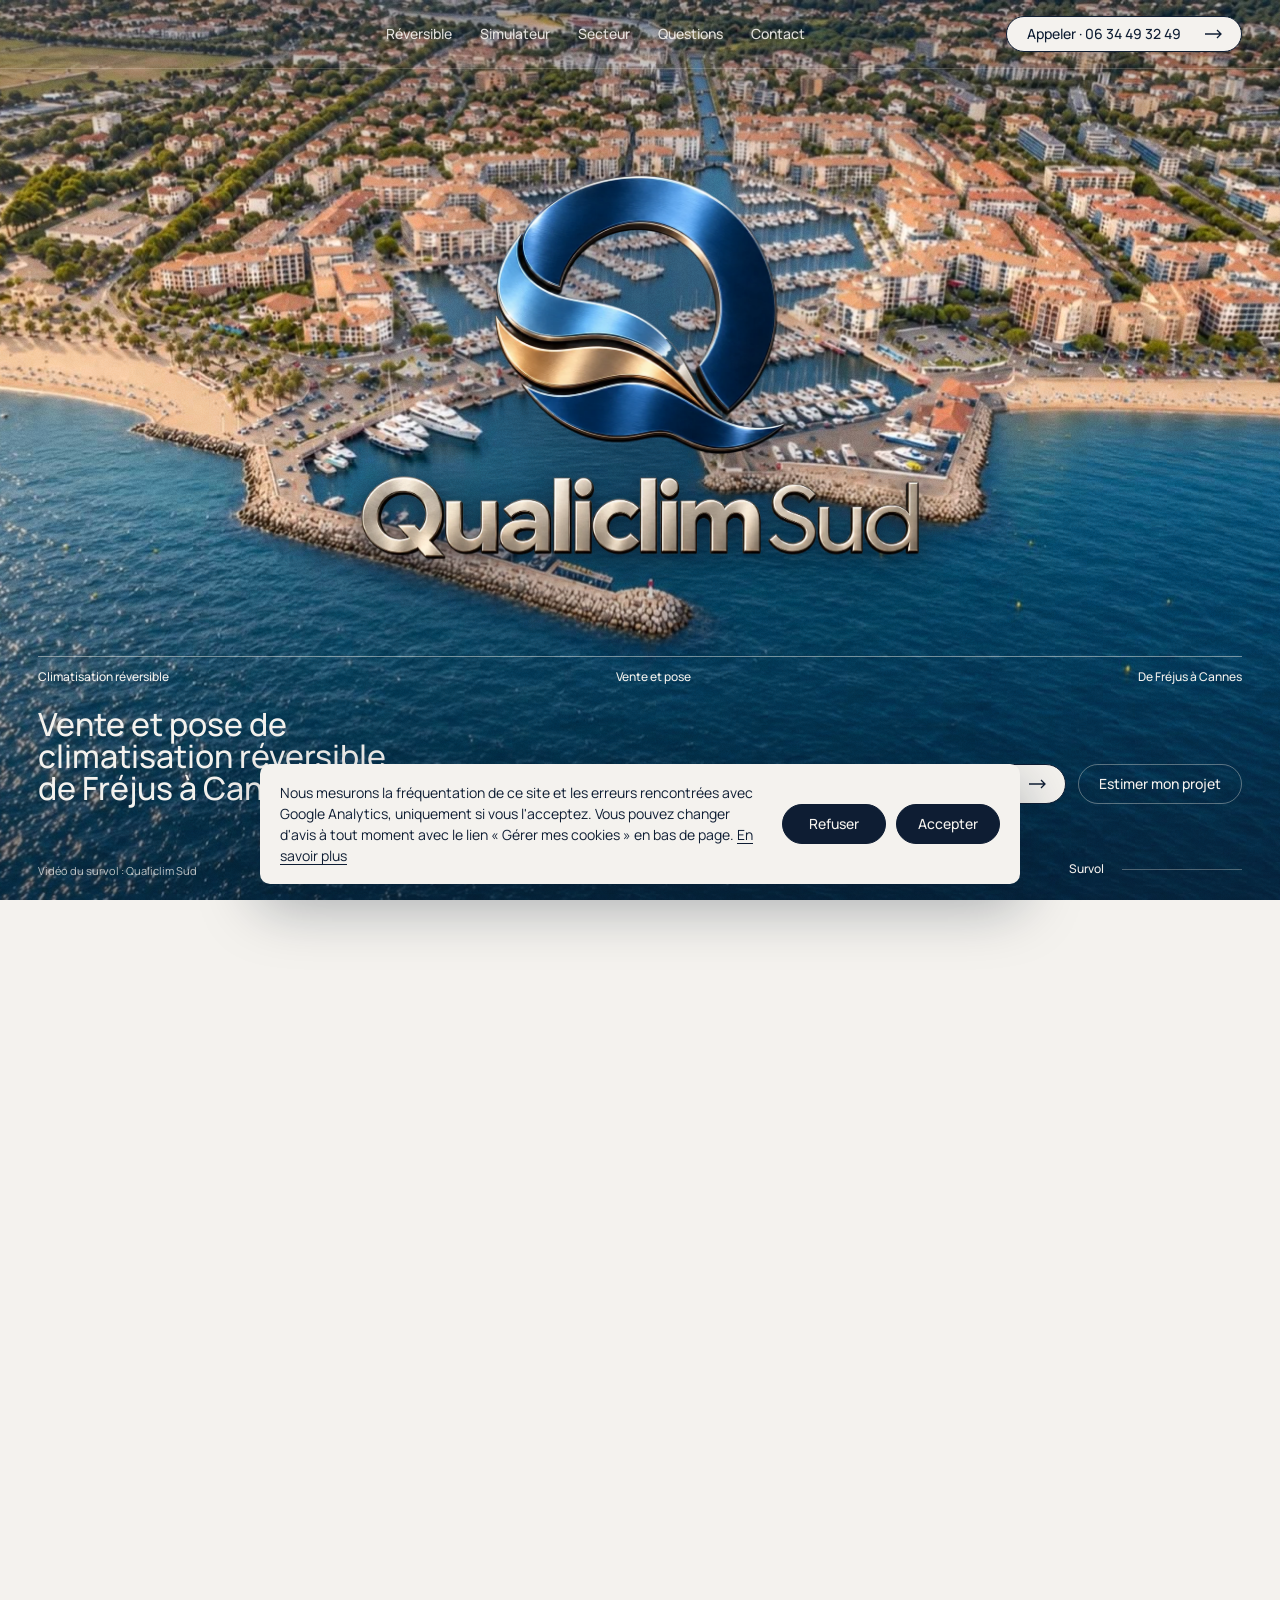
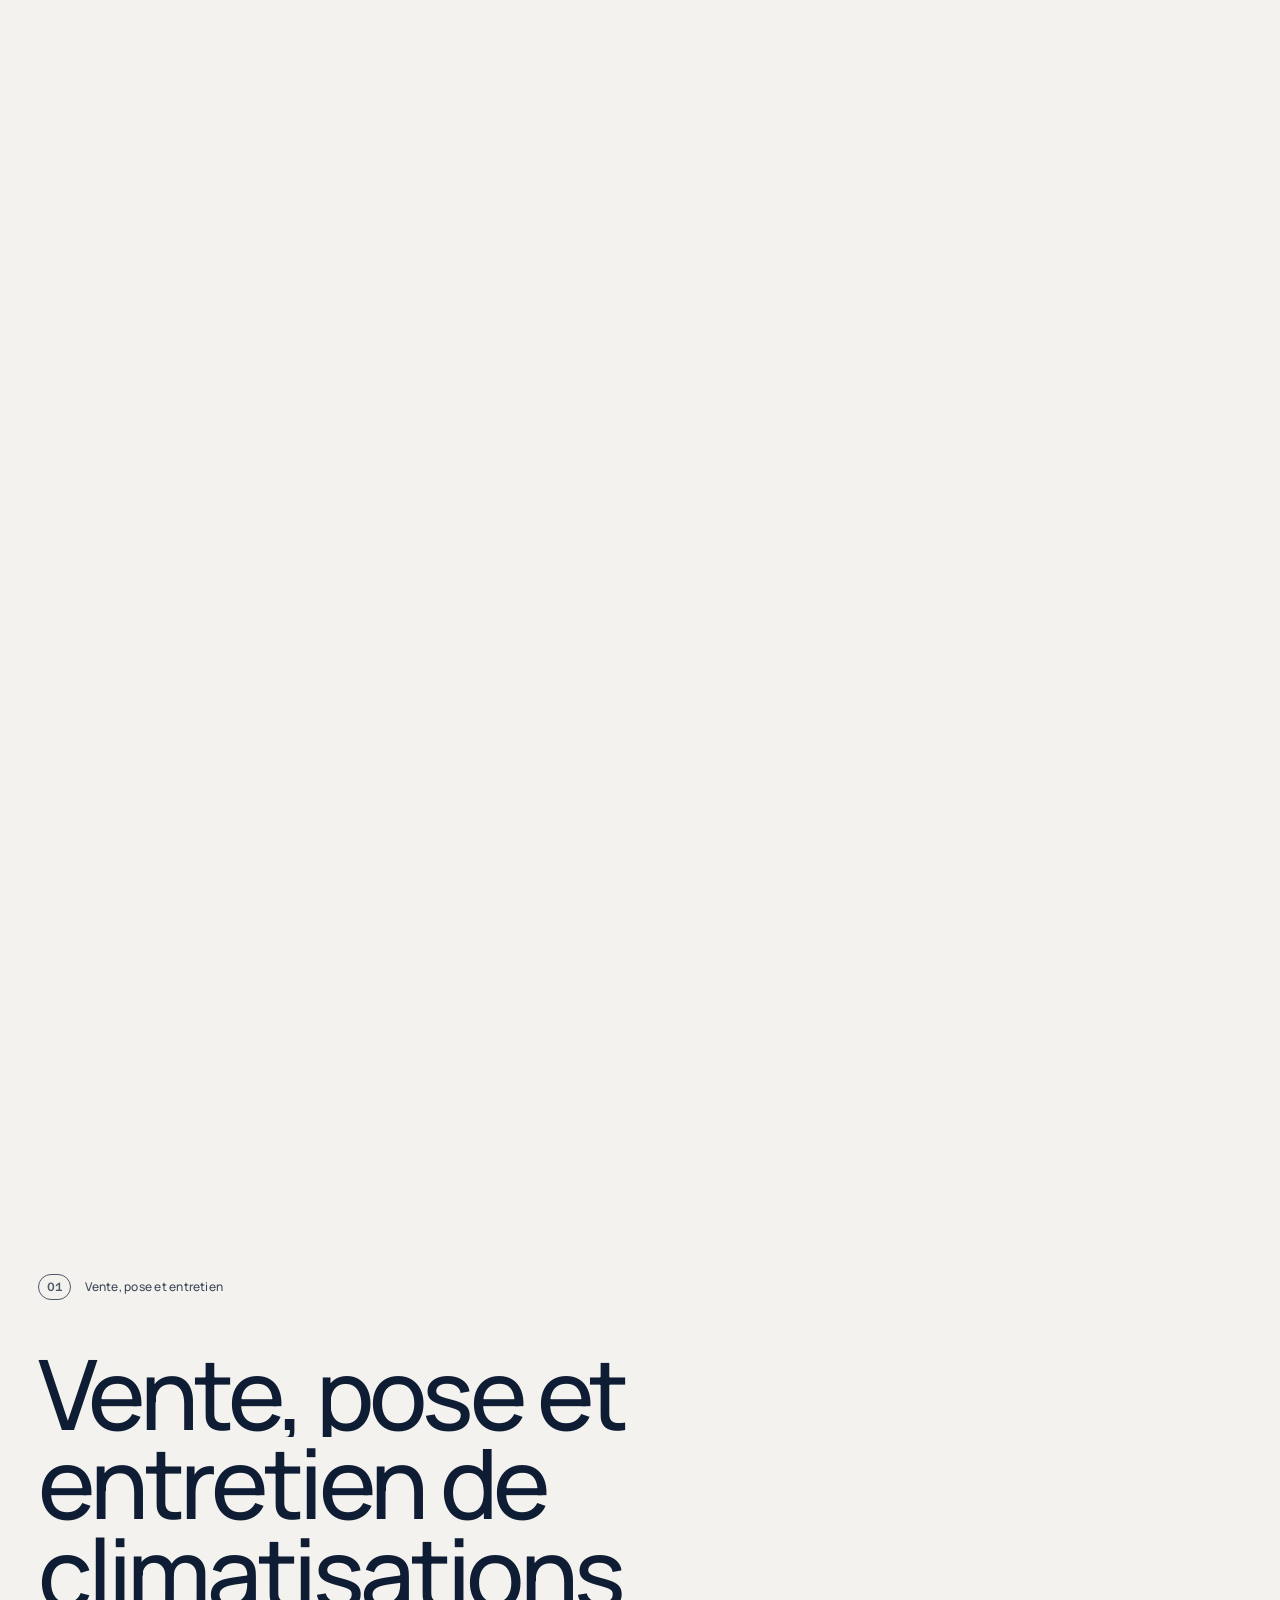
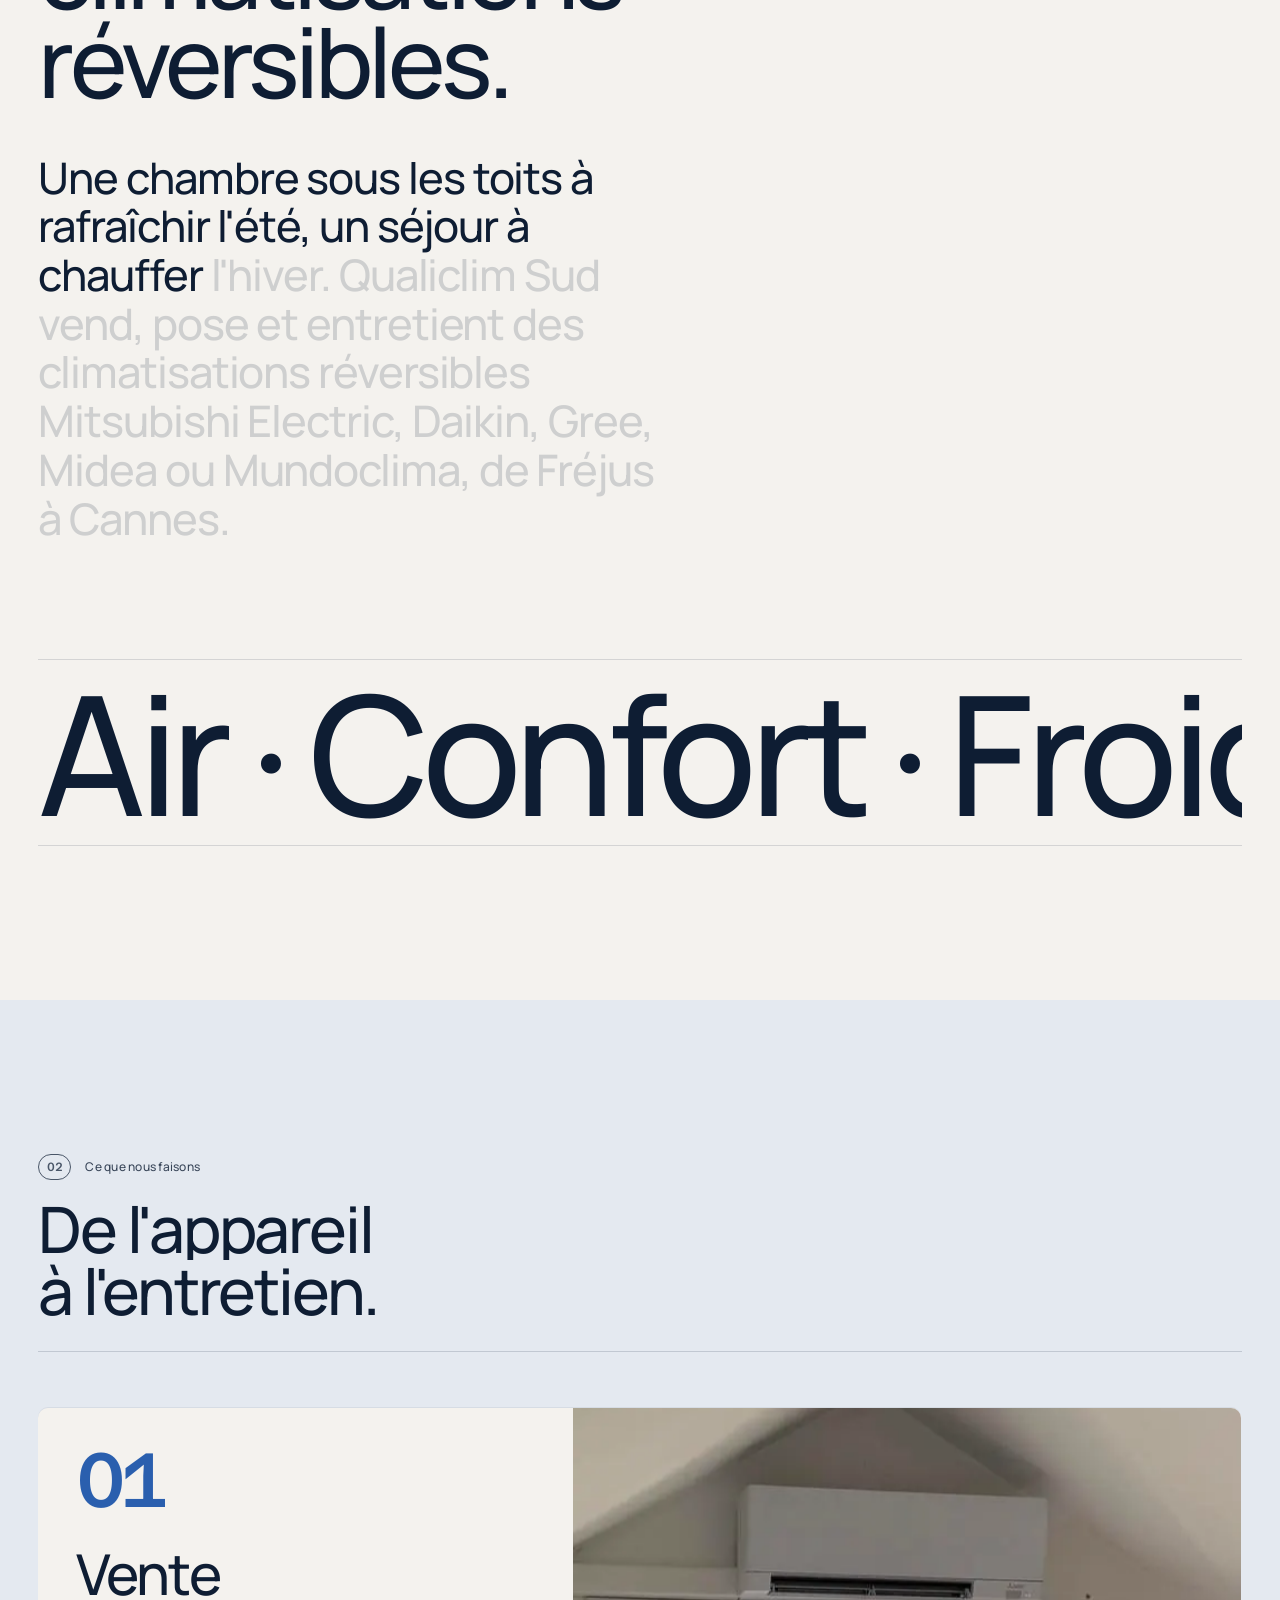
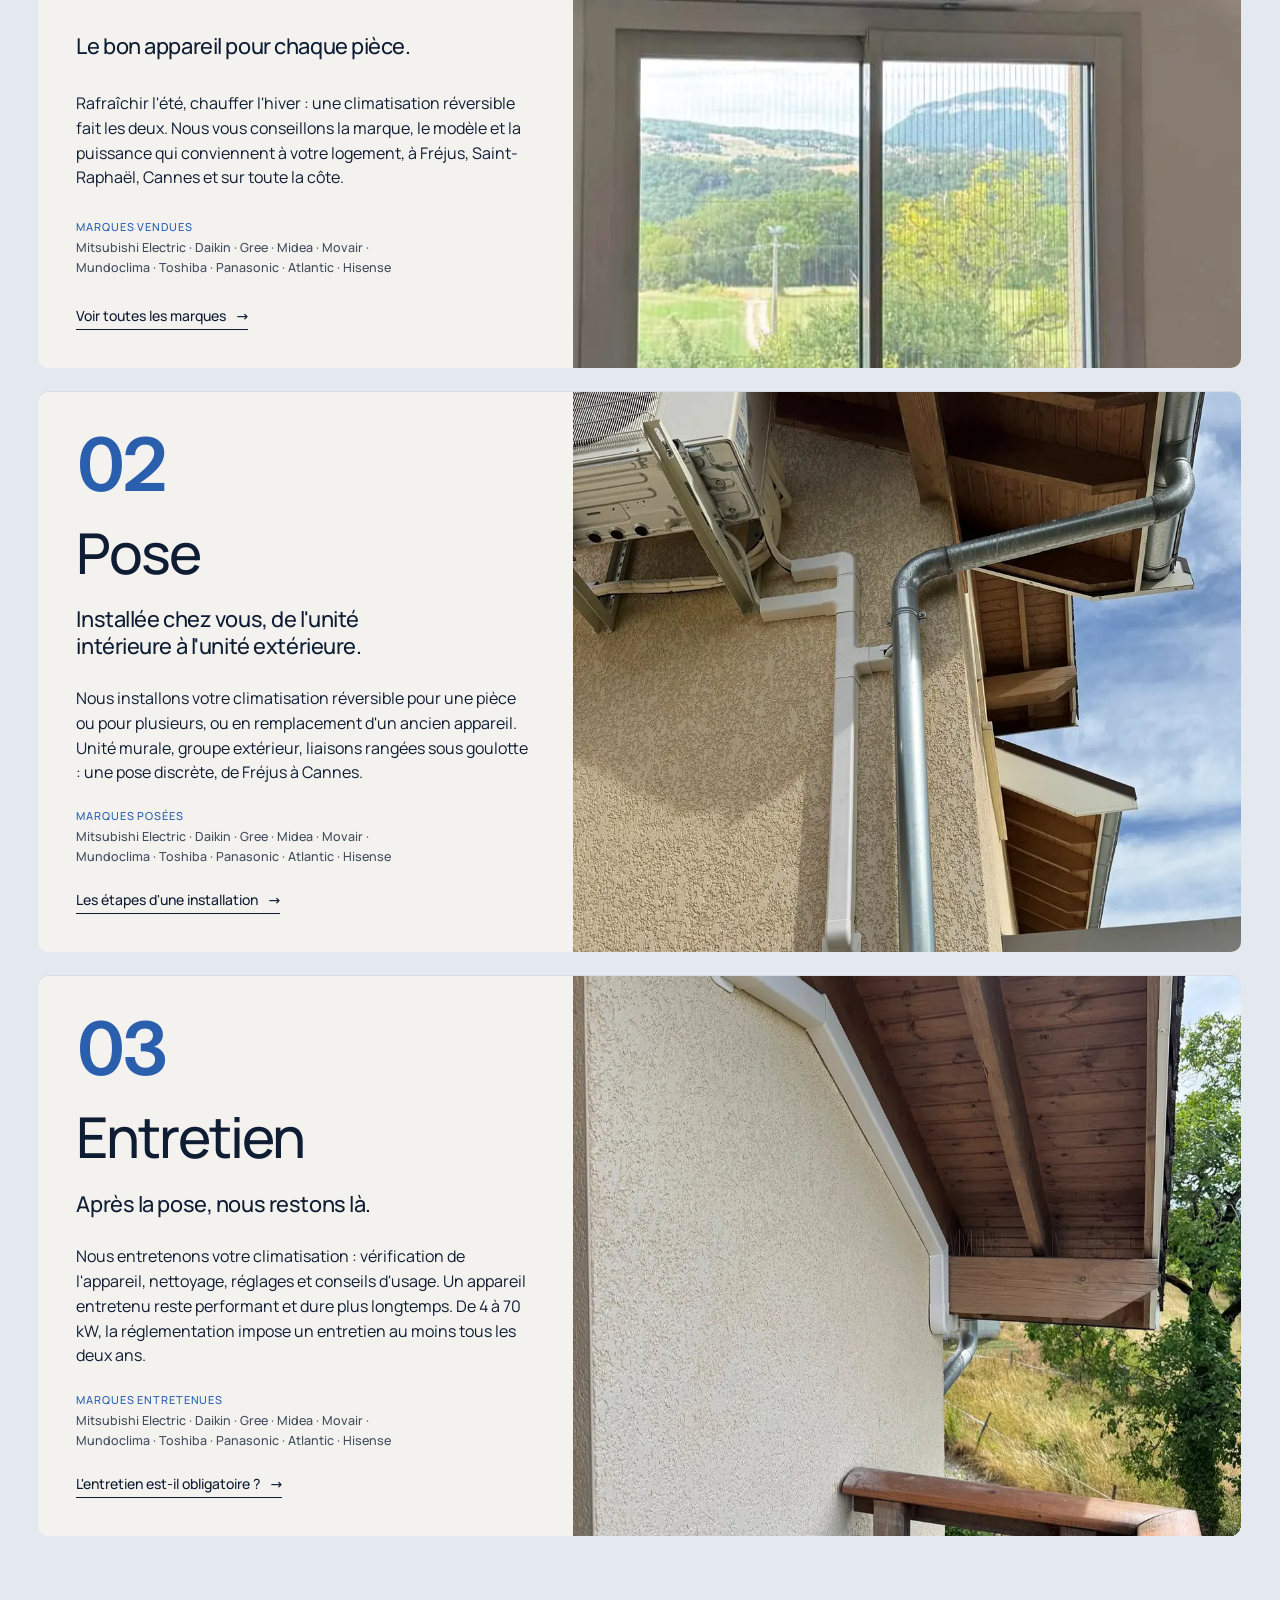
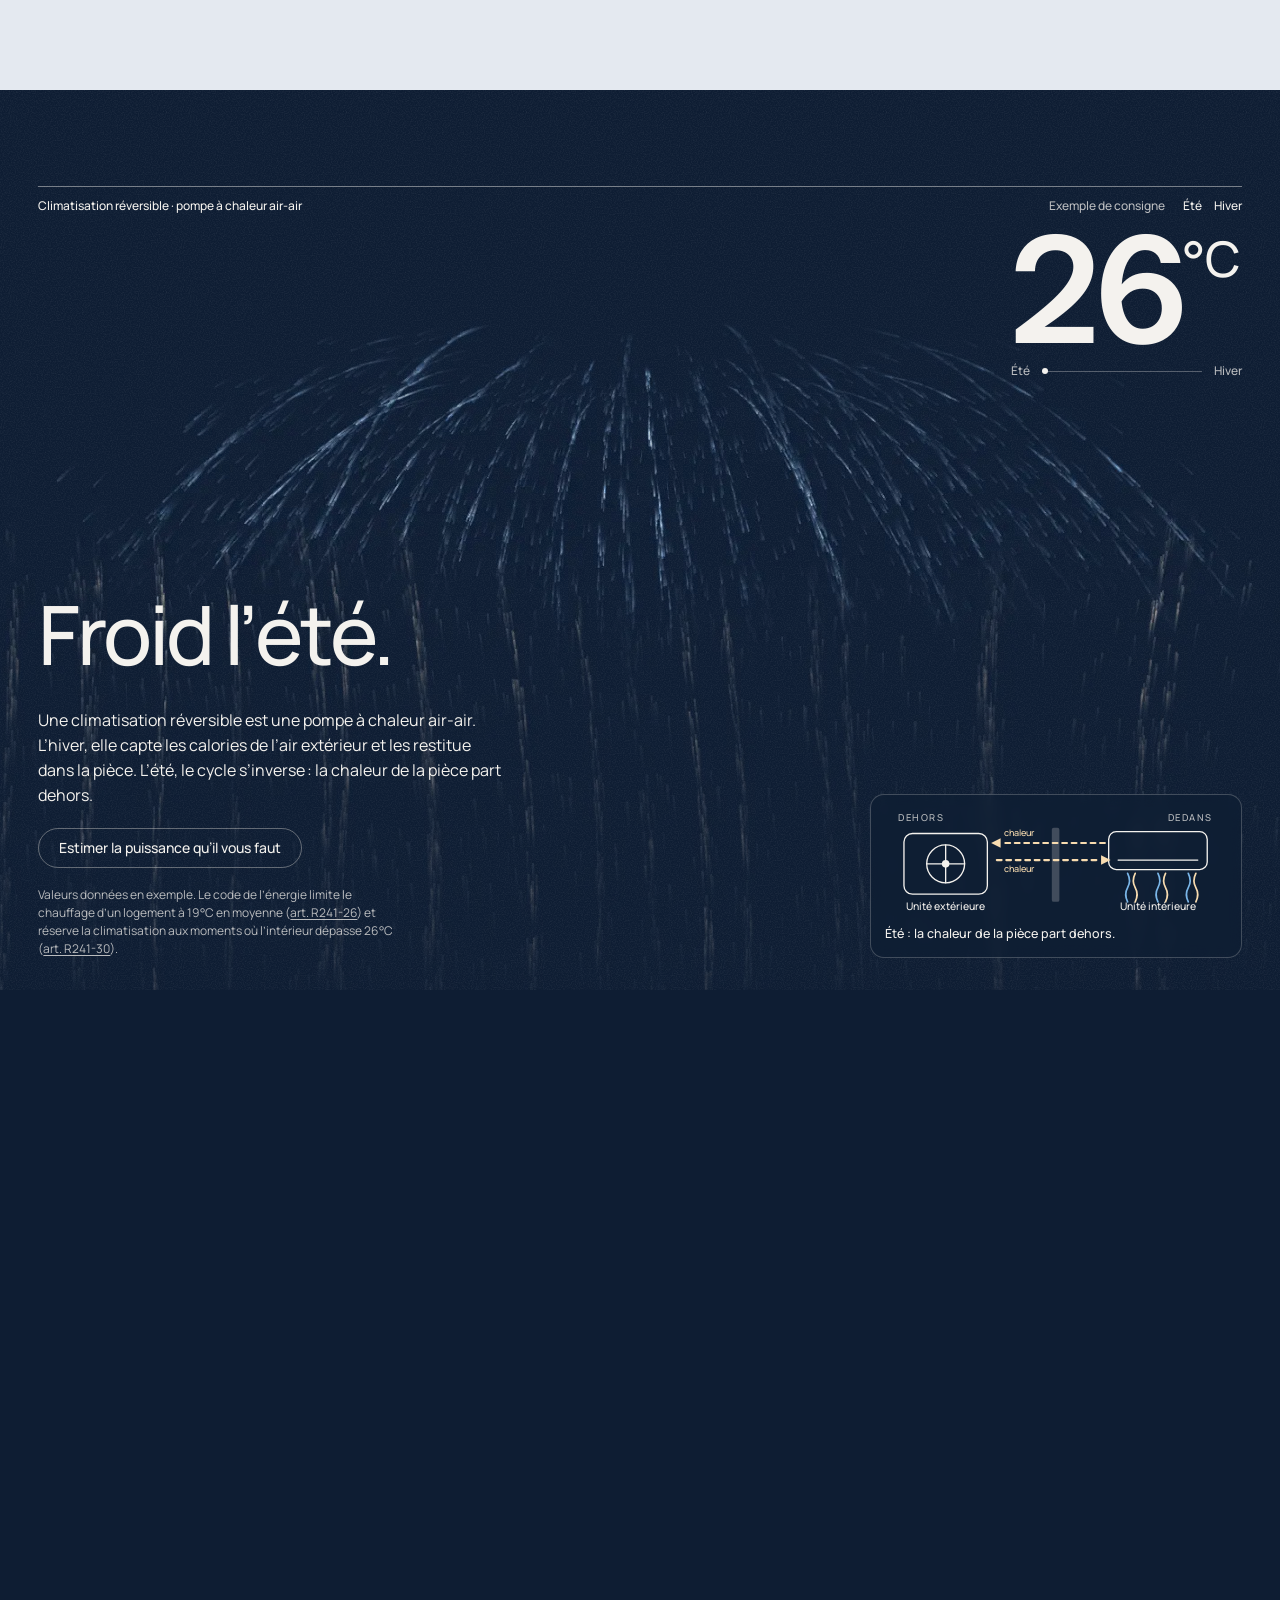
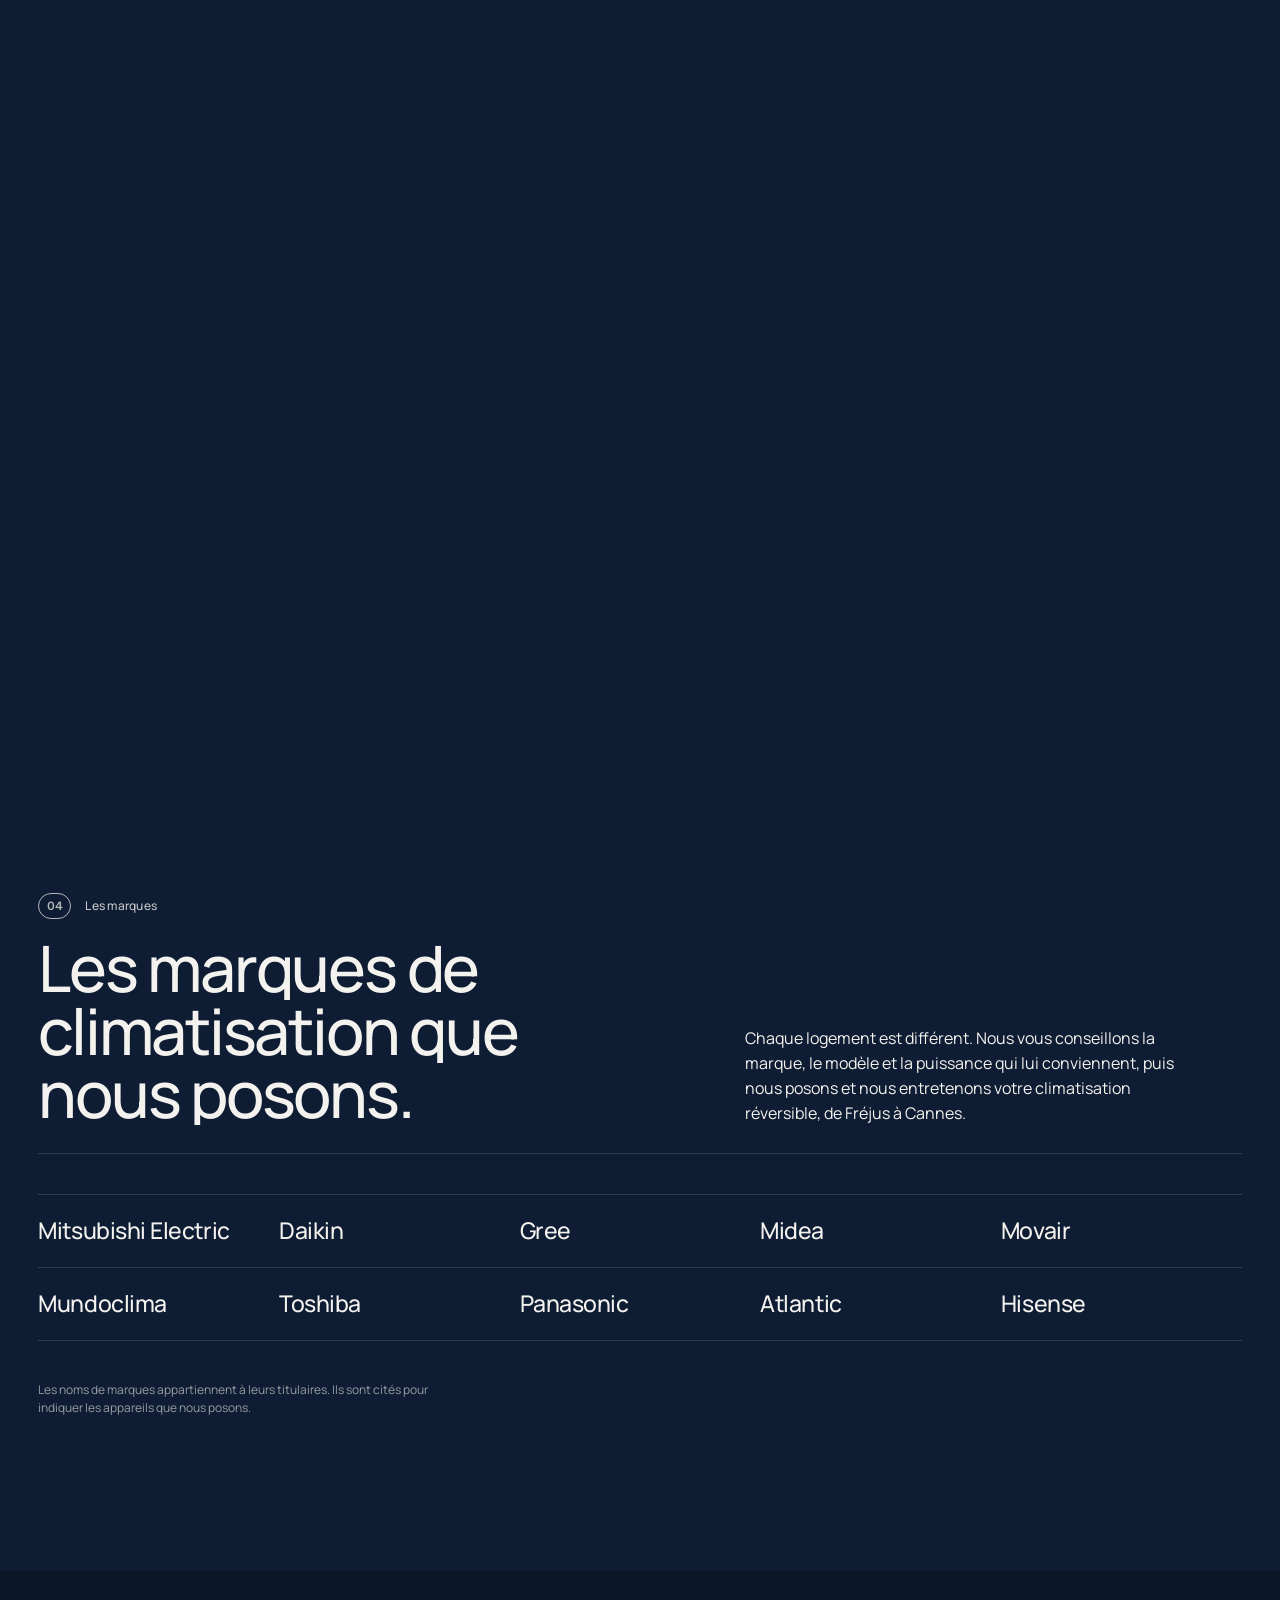
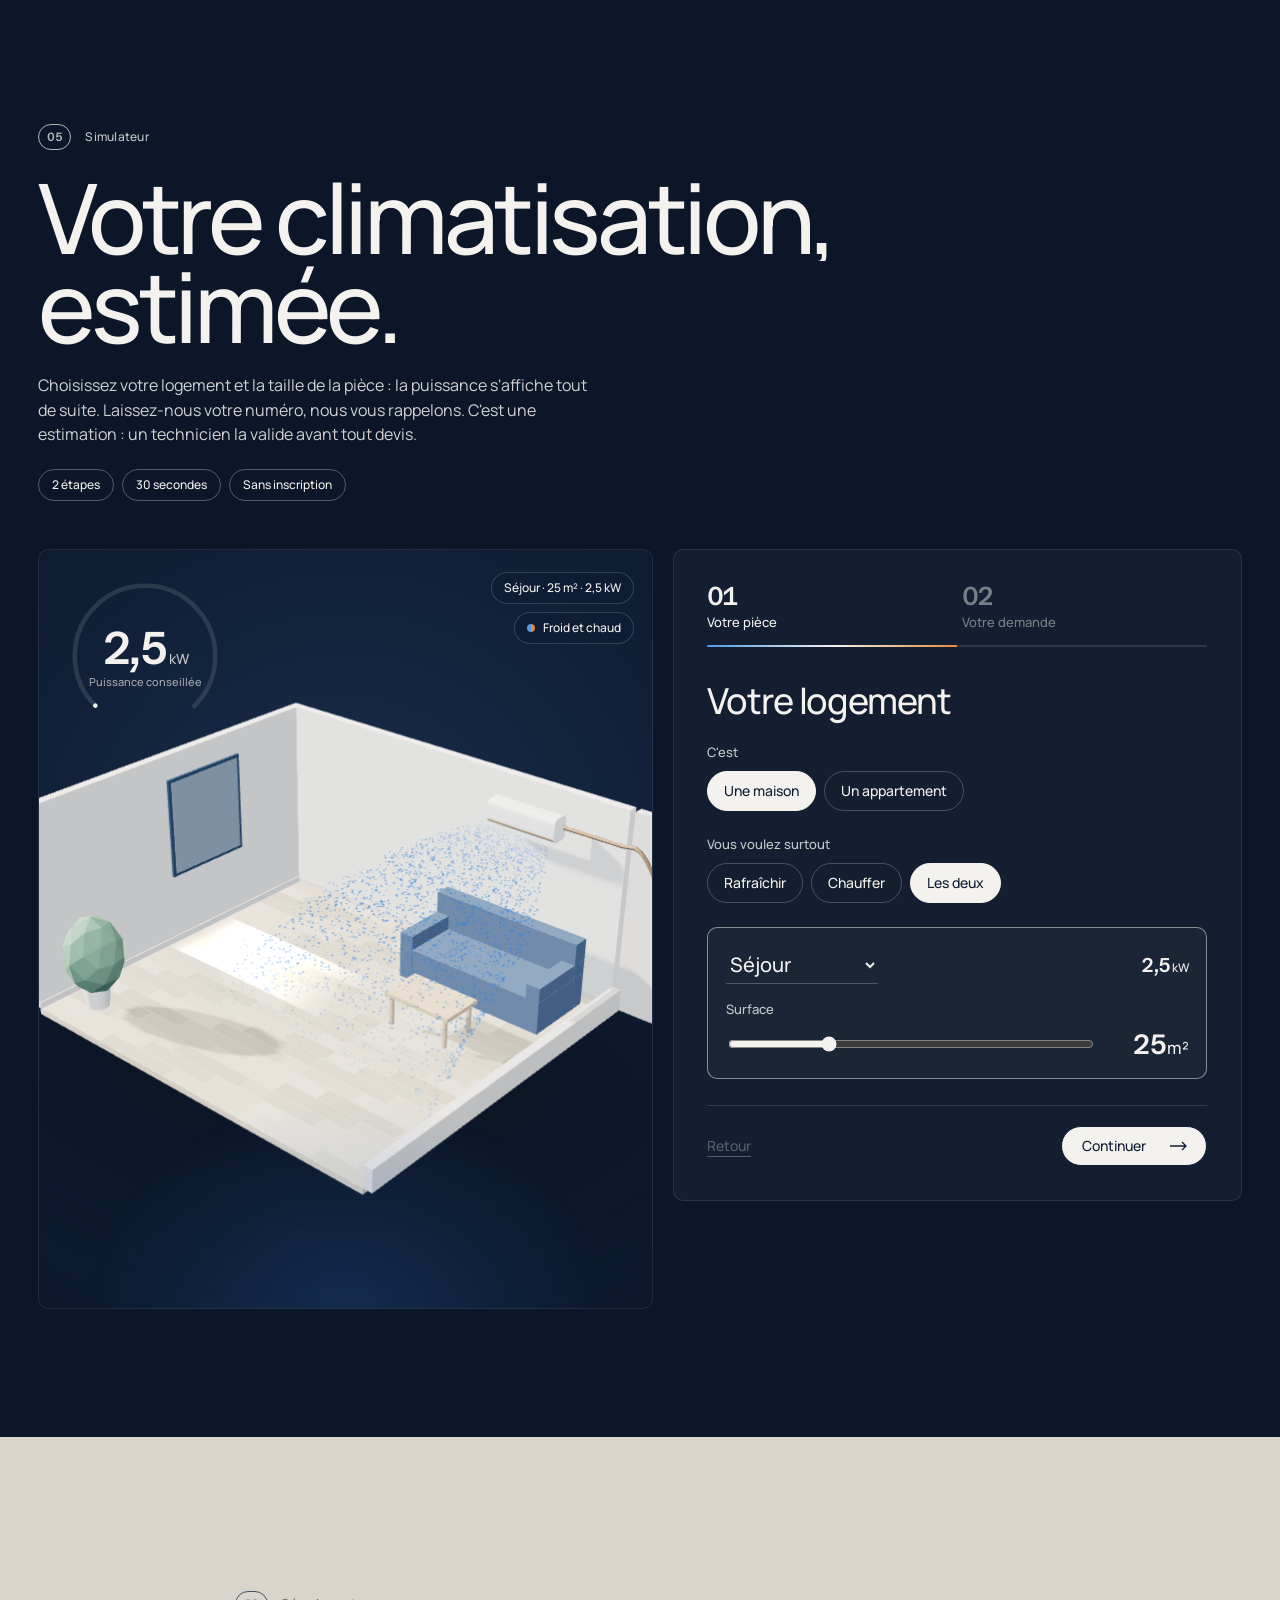
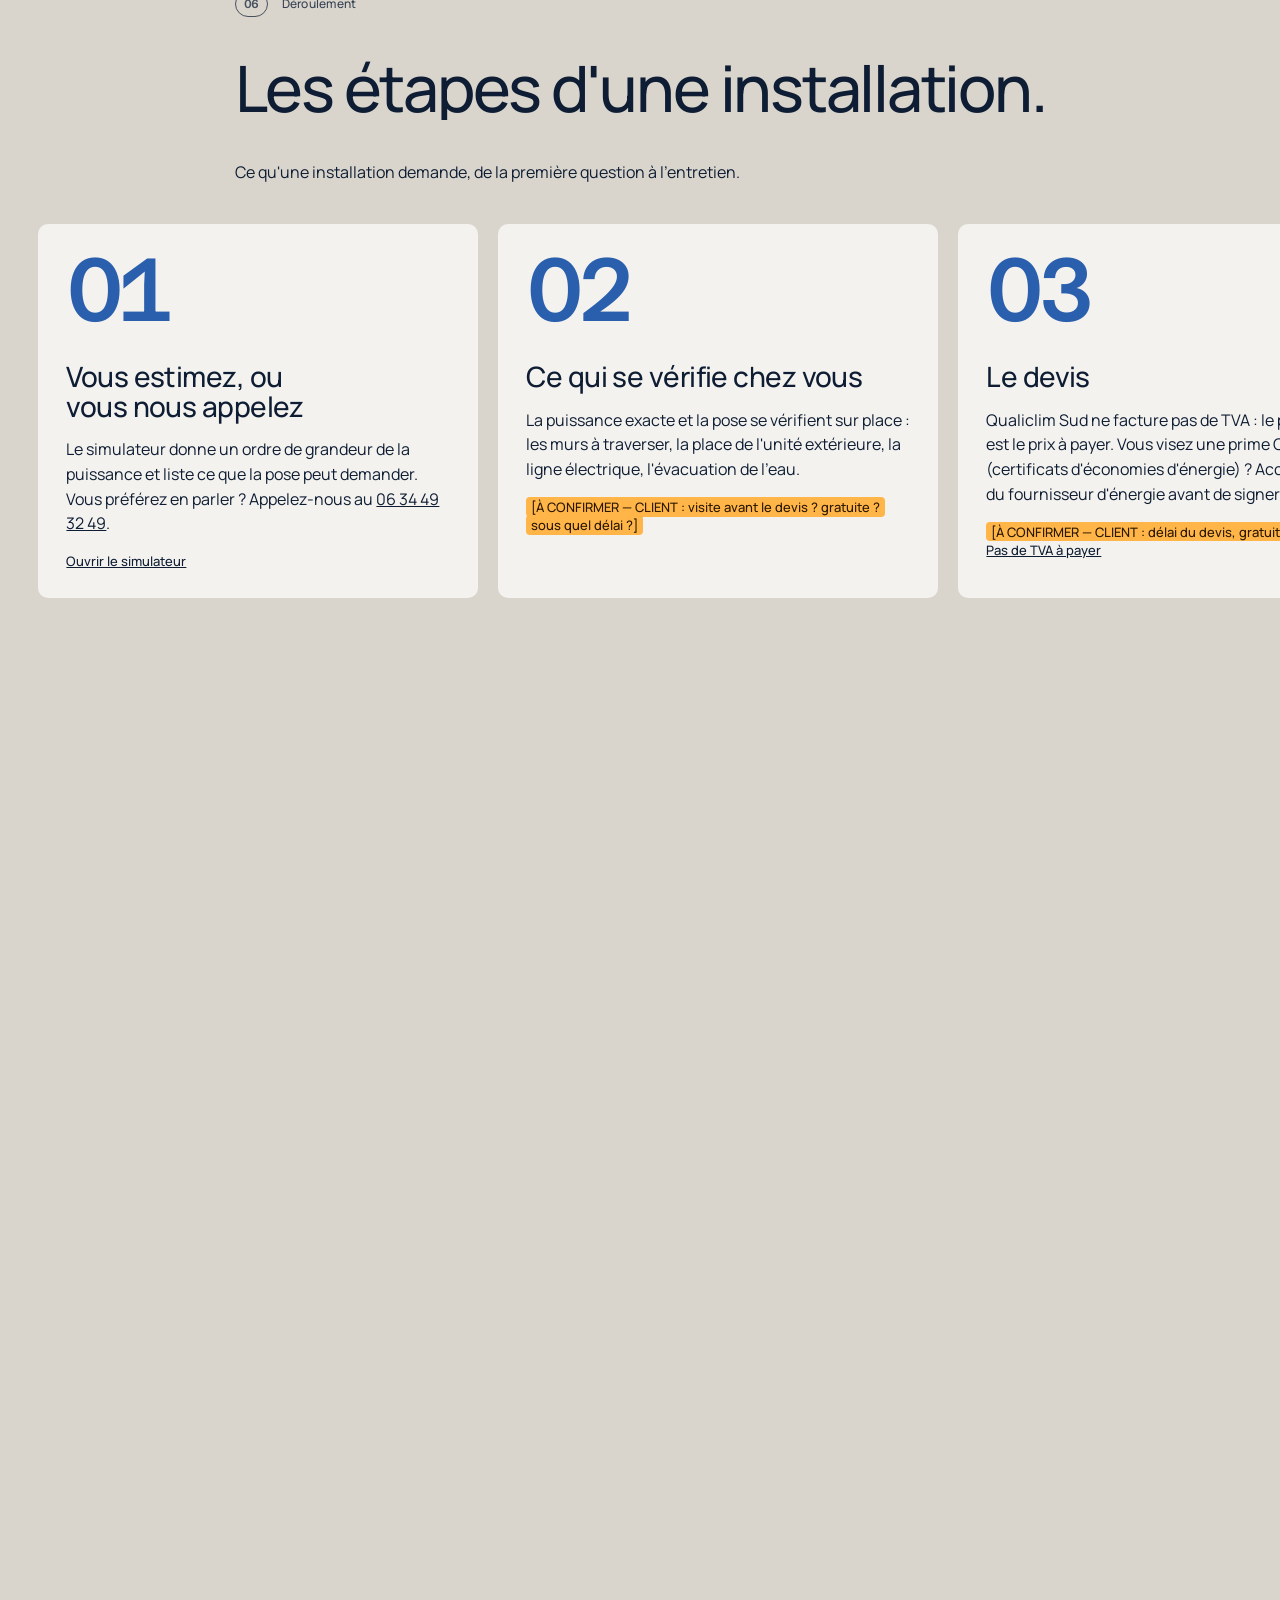
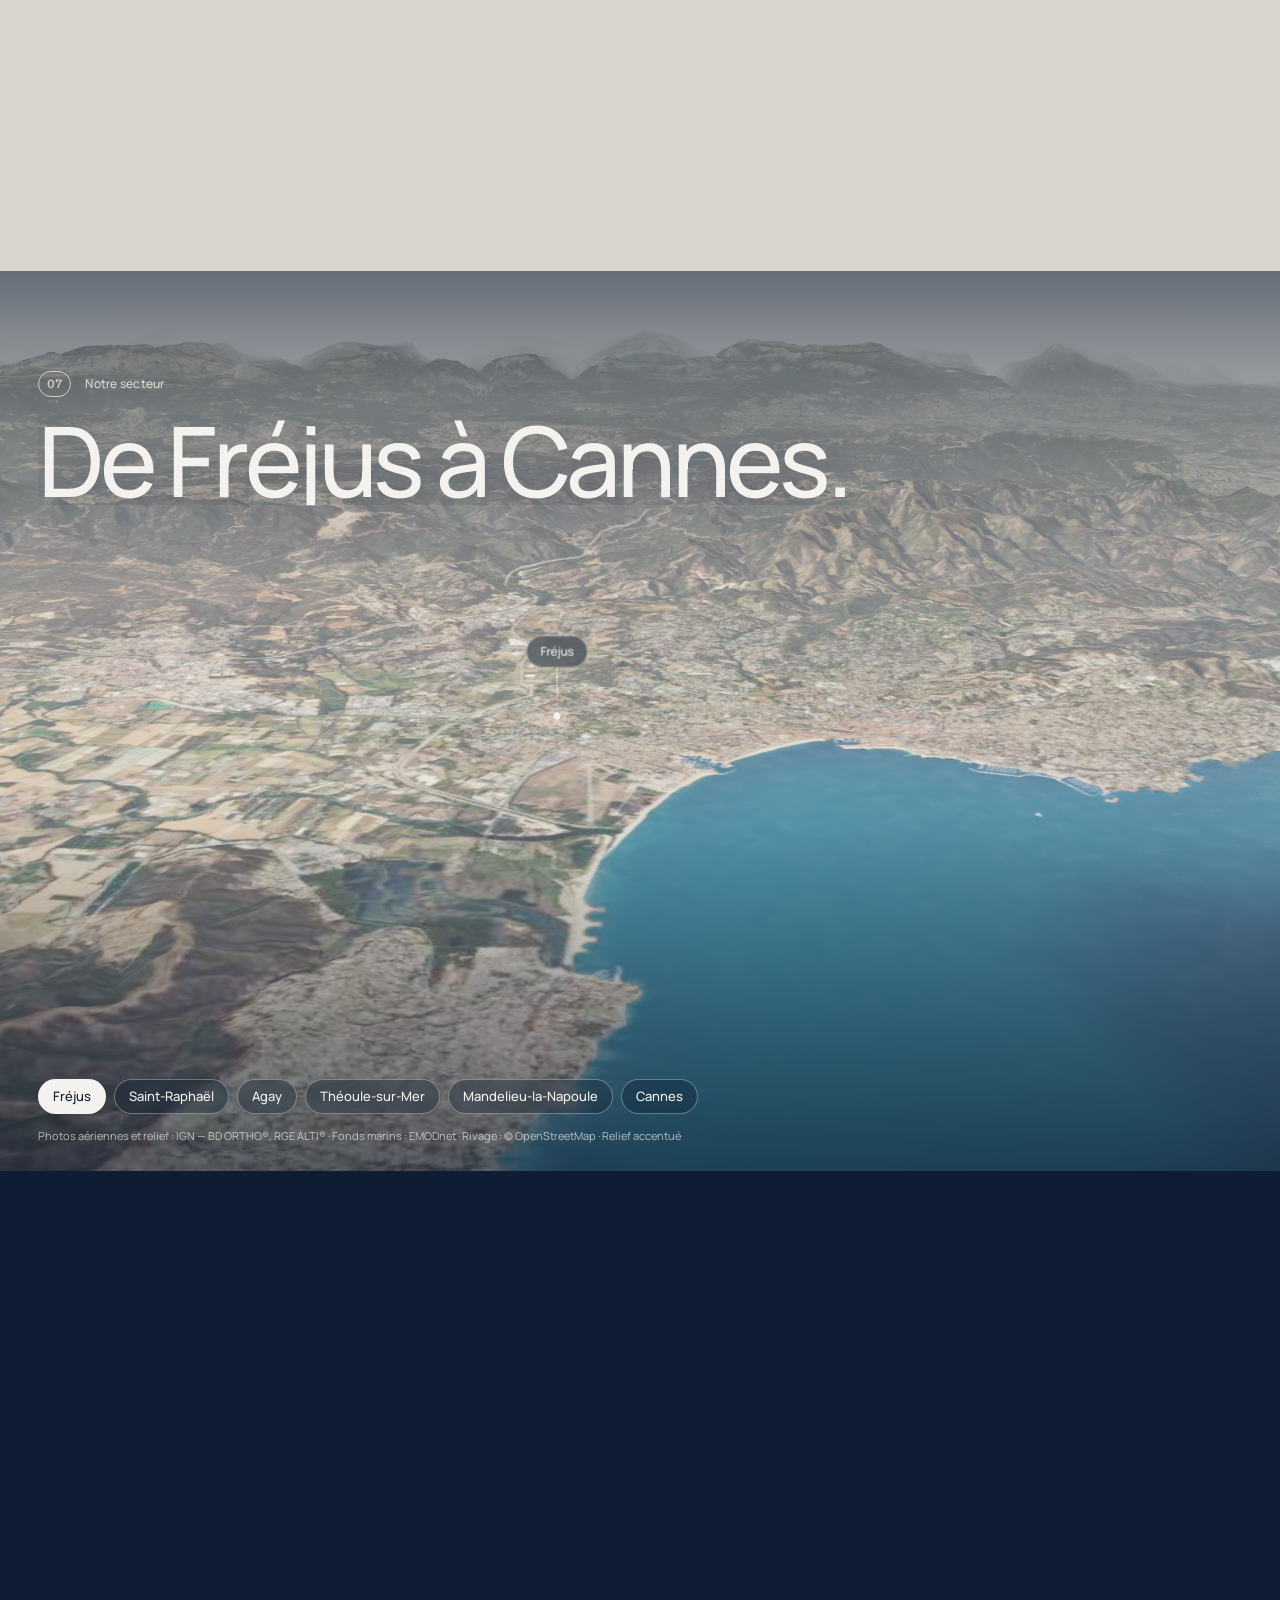
==== commit 1a64ea08: "Identité : entrepreneur individuel (SIRET 797 445 715 00015), franchise en base de TVA Le client est" ====
--- a/index.html
+++ b/index.html
@@ -138,13 +138,6 @@
       "description": "Vente, pose et entretien de climatisation réversible (pompe à chaleur air-air), de Fréjus à Cannes.",
       "telephone": "+33634493249",
       "email": "contact@qualiclimsud.fr",
-      "address": {
-        "@type": "PostalAddress",
-        "addressLocality": "Fréjus",
-        "postalCode": "83600",
-        "addressRegion": "Provence-Alpes-Côte d'Azur",
-        "addressCountry": "FR"
-      },
       "areaServed": [
         {
           "@type": "City",
@@ -217,7 +210,7 @@
       "identifier": {
         "@type": "PropertyValue",
         "propertyID": "SIREN",
-        "value": "944335249"
+        "value": "797445715"
       }
     },
     {
@@ -269,7 +262,7 @@
       "name": "Combien coûte une climatisation réversible posée ?",
       "acceptedAnswer": {
         "@type": "Answer",
-        "text": "Le prix dépend de votre projet : le nombre de pièces, la puissance, la gamme de l'appareil, la distance entre les deux unités, l'accès à l'unité extérieure, le mur à traverser, la ligne électrique et l'évacuation de l'eau. Le taux de TVA compte aussi : il dépend de l'appareil et du logement. Le simulateur liste ce qui s'applique chez vous."
+        "text": "Le prix dépend de votre projet : le nombre de pièces, la puissance, la gamme de l'appareil, la distance entre les deux unités, l'accès à l'unité extérieure, le mur à traverser, la ligne électrique et l'évacuation de l'eau. Aucune TVA ne s'ajoute : Qualiclim Sud ne facture pas de TVA. Le simulateur liste ce qui s'applique chez vous."
       }
     },
     {
@@ -711,8 +704,8 @@
             <li class="etape-carte">
               <p class="etape-carte__n">03</p>
               <h3>Le devis</h3>
-              <p>Le taux de TVA dépend de l'appareil et du logement : vous certifiez ces conditions sur le devis ou la facture. Vous visez une prime CEE (certificats d'économies d'énergie) ? Acceptez l'offre du fournisseur d'énergie avant de signer.</p>
-              <p class="utile"><span class="a-confirmer">[À CONFIRMER — CLIENT : délai du devis, gratuité, validité]</span> · <a href="#tva-aides">Vos conditions de TVA</a></p>
+              <p>Qualiclim Sud ne facture pas de TVA : le prix du devis est le prix à payer. Vous visez une prime CEE (certificats d'économies d'énergie) ? Acceptez l'offre du fournisseur d'énergie avant de signer.</p>
+              <p class="utile"><span class="a-confirmer">[À CONFIRMER — CLIENT : délai du devis, gratuité, validité]</span> · <a href="#tva-aides">Pas de TVA à payer</a></p>
             </li>
             <li class="etape-carte">
               <p class="etape-carte__n">04</p>
@@ -788,10 +781,9 @@
           </article>
           <article class="demarche" id="tva-aides" data-apparait>
             <p class="demarche__n">04</p>
-            <h3>La TVA à 5,5 % s'applique-t-elle à une climatisation réversible ?</h3>
-            <p class="reponse">Oui, depuis le 18 juillet 2026, si l'entreprise fournit et pose l'appareil. Il faut un logement achevé depuis au moins deux ans, qui reste un logement après les travaux. L'appareil doit être fixe et connectable à un réseau numérique pour programmer ses températures par plages horaires, en chaud comme en froid. Jusqu'à 12 kW : classe A++ au moins en chaud et en froid (A+ pour un multi-split). Son fluide doit respecter le règlement européen à la date du devis. Vous certifiez ces conditions sur le devis ou la facture.</p>
-            <p class="utile">Acheté seul, l'appareil reste à 20 %. <span class="a-confirmer">[À CONFIRMER — CLIENT : modèles posés, classes énergétiques, fluide, connectivité]</span></p>
-            <p class="source">Sources : <a href="https://www.legifrance.gouv.fr/jorf/id/JORFTEXT000054436382" rel="noopener">arrêté du 13 juillet 2026</a> · <a href="https://www.legifrance.gouv.fr/codes/article_lc/LEGIARTI000053545596" rel="noopener">CGI, art. 278-0 bis A</a> · <a href="https://entreprendre.service-public.gouv.fr/vosdroits/F23568" rel="noopener">fiche F23568</a>. Vérifié le 5 octobre 2026.</p>
+            <h3>Faut-il payer de la TVA ?</h3>
+            <p class="reponse">Non. Qualiclim Sud est en franchise en base de TVA : l'entreprise ne facture pas de TVA, et la mention « TVA non applicable, article 293 B du CGI » figure sur ses devis et ses factures. Le prix du devis est le prix à payer, sans TVA en plus.</p>
+            <p class="source">Source : <a href="https://entreprendre.service-public.gouv.fr/vosdroits/F21746" rel="noopener">fiche F21746</a>. Vérifié le 28 octobre 2026.</p>
           </article>
           <article class="demarche" id="aides" data-apparait>
             <p class="demarche__n">05</p>
@@ -861,7 +853,7 @@
             <p class="reponse">Elle se calcule pièce par pièce. Comptent la surface, la hauteur sous plafond, l'isolation, l'exposition au soleil, les grandes baies vitrées, et le fait d'être au dernier étage ou sous les combles. Le simulateur tient compte de tout cela et donne un ordre de grandeur en kilowatts. Seul un relevé chez vous fixe la bonne puissance.</p>
             <p class="utile"><a href="#simulateur">Estimer la puissance qu'il vous faut</a></p></div></details>
           <details class="faq" id="q-prix"><summary><h3>Combien coûte une climatisation réversible posée ?</h3><i aria-hidden="true"></i></summary><div class="faq__corps">
-            <p class="reponse">Le prix dépend de votre projet : le nombre de pièces, la puissance, la gamme de l'appareil, la distance entre les deux unités, l'accès à l'unité extérieure, le mur à traverser, la ligne électrique et l'évacuation de l'eau. Le taux de TVA compte aussi : il dépend de l'appareil et du logement. Le simulateur liste ce qui s'applique chez vous.</p>
+            <p class="reponse">Le prix dépend de votre projet : le nombre de pièces, la puissance, la gamme de l'appareil, la distance entre les deux unités, l'accès à l'unité extérieure, le mur à traverser, la ligne électrique et l'évacuation de l'eau. Aucune TVA ne s'ajoute : Qualiclim Sud ne facture pas de TVA. Le simulateur liste ce qui s'applique chez vous.</p>
             <p class="chez-nous"><span class="a-confirmer">[À CONFIRMER — CLIENT : fourchettes de prix d'une pose]</span></p>
             <p class="chez-nous">Dépannage, réparation, entretien : <span class="a-confirmer">[À CONFIRMER — CLIENT : taux horaire TTC, décompte du temps, forfaits TTC, frais de déplacement, devis gratuit ou payant]</span> <a href="cgv/#prix">Nos conditions de prix</a></p></div></details>
           <details class="faq" id="q-reversible"><summary><h3>Climatisation réversible ou pompe à chaleur air-air : quelle différence ?</h3><i aria-hidden="true"></i></summary><div class="faq__corps">
@@ -953,7 +945,7 @@
       <p class="pied__slogan">Le Sud, à la bonne température.</p>
     </div>
     <div class="pied__colonnes">
-      <div><p class="pied__t">Qualiclim Sud</p><p>Vente, pose et entretien de climatisation réversible, de Fréjus à Cannes.</p><p class="pied__entreprise">QUALICLIM, SASU au capital de 100&nbsp;€ · SIREN 944&nbsp;335&nbsp;249 · Dirigeant : Michaël Musto</p></div>
+      <div><p class="pied__t">Qualiclim Sud</p><p>Vente, pose et entretien de climatisation réversible, de Fréjus à Cannes.</p><p class="pied__entreprise">QUALICLIM, entrepreneur individuel · SIRET 797&nbsp;445&nbsp;715&nbsp;00015 · TVA non applicable, art.&nbsp;293&nbsp;B du CGI</p></div>
       <div><p class="pied__t">Contact</p><p><a href="tel:+33634493249">06 34 49 32 49</a></p><p><a href="mailto:contact@qualiclimsud.fr">contact@qualiclimsud.fr</a></p></div>
       <nav aria-label="Rubriques du site"><p class="pied__t">Rubriques</p><ul>
         <li><a href="#climatisation">La climatisation réversible</a></li>
